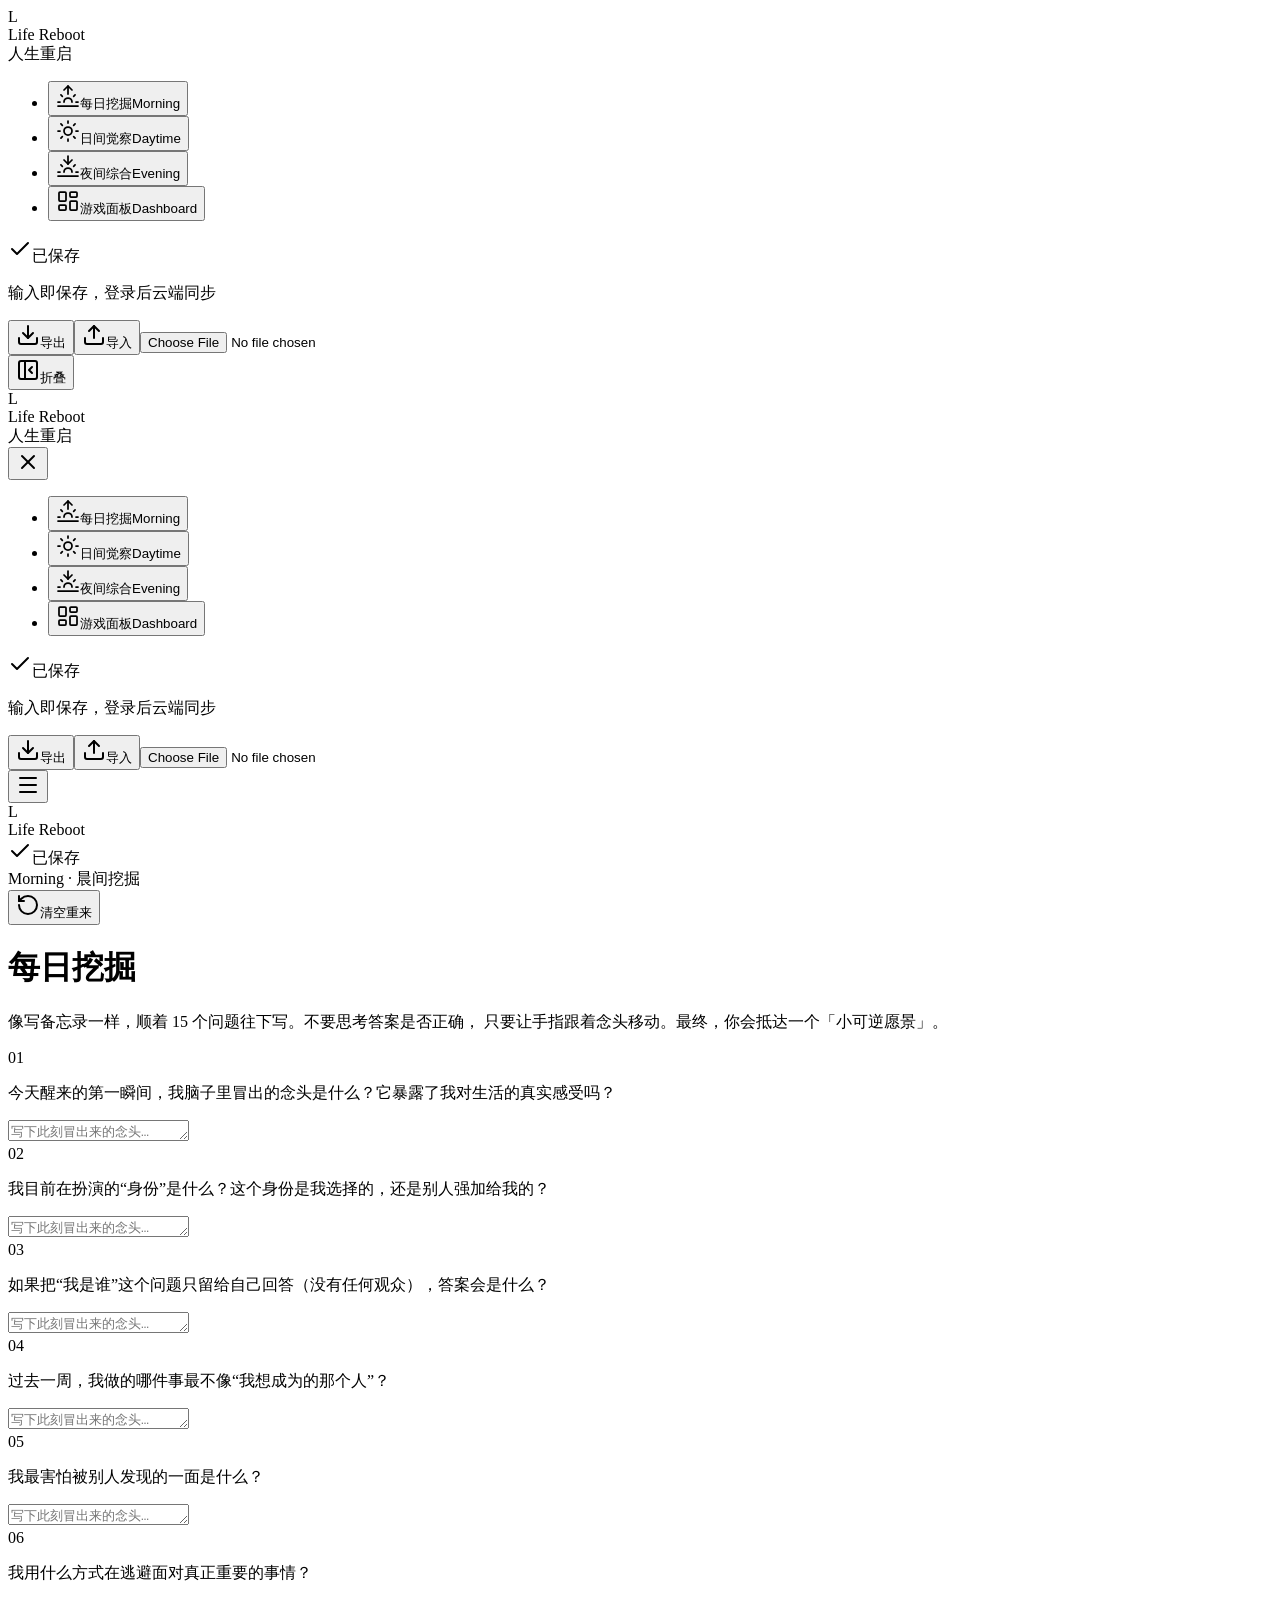
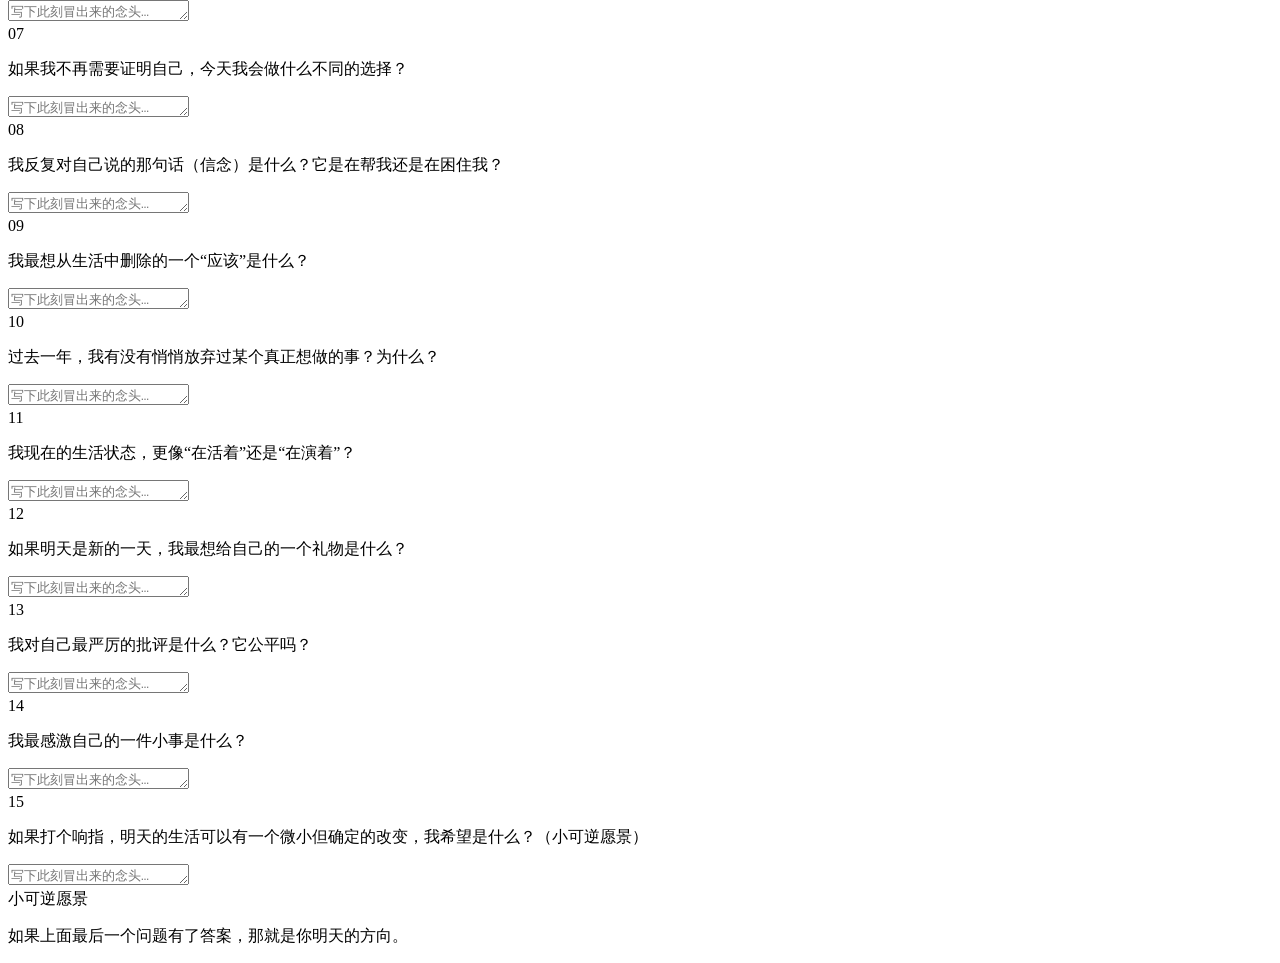
==== index.html @ dc5f0777 "feat: 晨间/日间支持一键清空重来" ====
<!DOCTYPE html><html lang="zh-CN" class="T19VSG_variable _8Li5zG_variable h-full antialiased"><head><meta charSet="utf-8"/><meta name="viewport" content="width=device-width, initial-scale=1"/><link rel="preload" href="/life-reboot/_next/static/media/07a39a8a4660cc7c-s.p.0r6juujl39pe6.woff2" as="font" crossorigin="" type="font/woff2"/><link rel="preload" href="/life-reboot/_next/static/media/605ce01b664af129-s.p.0wgildi0cnwt9.woff2" as="font" crossorigin="" type="font/woff2"/><link rel="stylesheet" href="/life-reboot/_next/static/chunks/3khy6-h-ak152.css" data-precedence="next"/><link rel="preload" as="script" fetchPriority="low" href="/life-reboot/_next/static/chunks/3cfn99dbrcvvp.js"/><script src="/life-reboot/_next/static/chunks/1us_d_gt6jqj8.js" async=""></script><script src="/life-reboot/_next/static/chunks/3wbm-994r45kr.js" async=""></script><script src="/life-reboot/_next/static/chunks/turbopack-1m42l-vvdkj89.js" async=""></script><script src="/life-reboot/_next/static/chunks/0umf92h1sb77c.js" async=""></script><script src="/life-reboot/_next/static/chunks/3kiy-mp0r8o0p.js" async=""></script><title>Life Reboot · 人生重启</title><meta name="description" content="备忘录风格的极简自我重塑工具"/><link rel="icon" href="/life-reboot/favicon.ico?favicon.117ezoe8m31dk.ico" sizes="48x48" type="image/x-icon"/><meta name="next-size-adjust" content=""/><script src="/life-reboot/_next/static/chunks/0cz1d0mv5g_q7.js" noModule=""></script></head><body class="h-full bg-background text-foreground"><div hidden=""><!--$--><!--/$--></div><div class="flex h-screen w-full overflow-hidden bg-background"><div class="hidden md:block"><aside class="flex h-full shrink-0 flex-col border-r border-border bg-background transition-[width] duration-200 w-[240px]"><div class="flex h-16 items-center gap-2.5 px-6"><div class="flex h-8 w-8 shrink-0 items-center justify-center rounded-lg bg-gradient-to-br from-brand to-amber-700 text-white shadow-sm"><span class="text-sm font-bold">L</span></div><div class="leading-tight"><div class="text-[15px] font-semibold tracking-tight">Life Reboot</div><div class="text-[11px] text-muted-foreground">人生重启</div></div></div><nav class="flex-1 overflow-y-auto px-3 py-2"><ul class="space-y-0.5"><li><button type="button" class="group relative flex w-full items-center gap-3 rounded-lg py-2 text-left text-sm transition-all duration-150 px-3 bg-brand-soft/60 text-foreground shadow-sm"><span class="absolute left-0 top-1/2 h-5 w-[3px] -translate-y-1/2 rounded-r-full bg-brand"></span><svg xmlns="http://www.w3.org/2000/svg" width="24" height="24" viewBox="0 0 24 24" fill="none" stroke="currentColor" stroke-width="1.75" stroke-linecap="round" stroke-linejoin="round" class="lucide lucide-sunrise h-[18px] w-[18px] shrink-0 transition-colors text-brand" aria-hidden="true"><path d="M12 2v8"></path><path d="m4.93 10.93 1.41 1.41"></path><path d="M2 18h2"></path><path d="M20 18h2"></path><path d="m19.07 10.93-1.41 1.41"></path><path d="M22 22H2"></path><path d="m8 6 4-4 4 4"></path><path d="M16 18a4 4 0 0 0-8 0"></path></svg><span class="flex flex-col"><span class="leading-none">每日挖掘</span><span class="mt-0.5 text-[10px] uppercase tracking-wider text-muted-foreground/70">Morning</span></span></button></li><li><button type="button" class="group relative flex w-full items-center gap-3 rounded-lg py-2 text-left text-sm transition-all duration-150 px-3 text-muted-foreground hover:bg-muted hover:text-foreground"><svg xmlns="http://www.w3.org/2000/svg" width="24" height="24" viewBox="0 0 24 24" fill="none" stroke="currentColor" stroke-width="1.75" stroke-linecap="round" stroke-linejoin="round" class="lucide lucide-sun h-[18px] w-[18px] shrink-0 transition-colors text-muted-foreground group-hover:text-foreground" aria-hidden="true"><circle cx="12" cy="12" r="4"></circle><path d="M12 2v2"></path><path d="M12 20v2"></path><path d="m4.93 4.93 1.41 1.41"></path><path d="m17.66 17.66 1.41 1.41"></path><path d="M2 12h2"></path><path d="M20 12h2"></path><path d="m6.34 17.66-1.41 1.41"></path><path d="m19.07 4.93-1.41 1.41"></path></svg><span class="flex flex-col"><span class="leading-none">日间觉察</span><span class="mt-0.5 text-[10px] uppercase tracking-wider text-muted-foreground/70">Daytime</span></span></button></li><li><button type="button" class="group relative flex w-full items-center gap-3 rounded-lg py-2 text-left text-sm transition-all duration-150 px-3 text-muted-foreground hover:bg-muted hover:text-foreground"><svg xmlns="http://www.w3.org/2000/svg" width="24" height="24" viewBox="0 0 24 24" fill="none" stroke="currentColor" stroke-width="1.75" stroke-linecap="round" stroke-linejoin="round" class="lucide lucide-sunset h-[18px] w-[18px] shrink-0 transition-colors text-muted-foreground group-hover:text-foreground" aria-hidden="true"><path d="M12 10V2"></path><path d="m4.93 10.93 1.41 1.41"></path><path d="M2 18h2"></path><path d="M20 18h2"></path><path d="m19.07 10.93-1.41 1.41"></path><path d="M22 22H2"></path><path d="m16 6-4 4-4-4"></path><path d="M16 18a4 4 0 0 0-8 0"></path></svg><span class="flex flex-col"><span class="leading-none">夜间综合</span><span class="mt-0.5 text-[10px] uppercase tracking-wider text-muted-foreground/70">Evening</span></span></button></li><li><button type="button" class="group relative flex w-full items-center gap-3 rounded-lg py-2 text-left text-sm transition-all duration-150 px-3 text-muted-foreground hover:bg-muted hover:text-foreground"><svg xmlns="http://www.w3.org/2000/svg" width="24" height="24" viewBox="0 0 24 24" fill="none" stroke="currentColor" stroke-width="1.75" stroke-linecap="round" stroke-linejoin="round" class="lucide lucide-layout-dashboard h-[18px] w-[18px] shrink-0 transition-colors text-muted-foreground group-hover:text-foreground" aria-hidden="true"><rect width="7" height="9" x="3" y="3" rx="1"></rect><rect width="7" height="5" x="14" y="3" rx="1"></rect><rect width="7" height="9" x="14" y="12" rx="1"></rect><rect width="7" height="5" x="3" y="16" rx="1"></rect></svg><span class="flex flex-col"><span class="leading-none">游戏面板</span><span class="mt-0.5 text-[10px] uppercase tracking-wider text-muted-foreground/70">Dashboard</span></span></button></li></ul></nav><div class="px-3 py-4"><div class="mb-3 px-3"><div class="mt-2"></div><span class="inline-flex items-center gap-1 text-[11px] text-muted-foreground transition-opacity duration-300 opacity-0"><svg xmlns="http://www.w3.org/2000/svg" width="24" height="24" viewBox="0 0 24 24" fill="none" stroke="currentColor" stroke-width="2" stroke-linecap="round" stroke-linejoin="round" class="lucide lucide-check h-3 w-3" aria-hidden="true"><path d="M20 6 9 17l-5-5"></path></svg>已保存</span><p class="mt-1 text-[11px] leading-relaxed text-muted-foreground">输入即保存，登录后云端同步</p><div class="mt-2 border-t border-border-soft pt-2"><div><div class="flex items-center gap-1"><button type="button" class="inline-flex items-center gap-1.5 rounded-md px-2 py-1 text-[11px] text-muted-foreground transition-colors hover:bg-muted hover:text-foreground"><svg xmlns="http://www.w3.org/2000/svg" width="24" height="24" viewBox="0 0 24 24" fill="none" stroke="currentColor" stroke-width="2" stroke-linecap="round" stroke-linejoin="round" class="lucide lucide-download h-3 w-3" aria-hidden="true"><path d="M12 15V3"></path><path d="M21 15v4a2 2 0 0 1-2 2H5a2 2 0 0 1-2-2v-4"></path><path d="m7 10 5 5 5-5"></path></svg>导出</button><button type="button" class="inline-flex items-center gap-1.5 rounded-md px-2 py-1 text-[11px] text-muted-foreground transition-colors hover:bg-muted hover:text-foreground"><svg xmlns="http://www.w3.org/2000/svg" width="24" height="24" viewBox="0 0 24 24" fill="none" stroke="currentColor" stroke-width="2" stroke-linecap="round" stroke-linejoin="round" class="lucide lucide-upload h-3 w-3" aria-hidden="true"><path d="M12 3v12"></path><path d="m17 8-5-5-5 5"></path><path d="M21 15v4a2 2 0 0 1-2 2H5a2 2 0 0 1-2-2v-4"></path></svg>导入</button><input type="file" accept="application/json,.json" class="hidden"/></div></div></div></div><button type="button" aria-label="折叠导航" class="flex w-full items-center gap-2 rounded-md px-3 py-2 text-xs text-muted-foreground transition-colors hover:bg-muted hover:text-foreground"><svg xmlns="http://www.w3.org/2000/svg" width="24" height="24" viewBox="0 0 24 24" fill="none" stroke="currentColor" stroke-width="2" stroke-linecap="round" stroke-linejoin="round" class="lucide lucide-panel-left-close lucide-sidebar-close h-4 w-4" aria-hidden="true"><rect width="18" height="18" x="3" y="3" rx="2"></rect><path d="M9 3v18"></path><path d="m16 15-3-3 3-3"></path></svg><span>折叠</span></button></div></aside></div><div class="fixed inset-0 z-50 md:hidden transition-opacity duration-200 opacity-0 pointer-events-none"><div class="absolute inset-0 bg-black/40"></div><div class="absolute left-0 top-0 h-full transition-transform duration-200 translate-x-[-100%]"><aside class="flex h-full shrink-0 flex-col border-r border-border bg-background transition-[width] duration-200 w-[240px]"><div class="flex h-16 items-center gap-2.5 px-6"><div class="flex h-8 w-8 shrink-0 items-center justify-center rounded-lg bg-gradient-to-br from-brand to-amber-700 text-white shadow-sm"><span class="text-sm font-bold">L</span></div><div class="leading-tight"><div class="text-[15px] font-semibold tracking-tight">Life Reboot</div><div class="text-[11px] text-muted-foreground">人生重启</div></div><button type="button" aria-label="关闭导航" class="ml-auto rounded p-1 text-muted-foreground hover:bg-muted hover:text-foreground"><svg xmlns="http://www.w3.org/2000/svg" width="24" height="24" viewBox="0 0 24 24" fill="none" stroke="currentColor" stroke-width="2" stroke-linecap="round" stroke-linejoin="round" class="lucide lucide-x h-4 w-4" aria-hidden="true"><path d="M18 6 6 18"></path><path d="m6 6 12 12"></path></svg></button></div><nav class="flex-1 overflow-y-auto px-3 py-2"><ul class="space-y-0.5"><li><button type="button" class="group relative flex w-full items-center gap-3 rounded-lg py-2 text-left text-sm transition-all duration-150 px-3 bg-brand-soft/60 text-foreground shadow-sm"><span class="absolute left-0 top-1/2 h-5 w-[3px] -translate-y-1/2 rounded-r-full bg-brand"></span><svg xmlns="http://www.w3.org/2000/svg" width="24" height="24" viewBox="0 0 24 24" fill="none" stroke="currentColor" stroke-width="1.75" stroke-linecap="round" stroke-linejoin="round" class="lucide lucide-sunrise h-[18px] w-[18px] shrink-0 transition-colors text-brand" aria-hidden="true"><path d="M12 2v8"></path><path d="m4.93 10.93 1.41 1.41"></path><path d="M2 18h2"></path><path d="M20 18h2"></path><path d="m19.07 10.93-1.41 1.41"></path><path d="M22 22H2"></path><path d="m8 6 4-4 4 4"></path><path d="M16 18a4 4 0 0 0-8 0"></path></svg><span class="flex flex-col"><span class="leading-none">每日挖掘</span><span class="mt-0.5 text-[10px] uppercase tracking-wider text-muted-foreground/70">Morning</span></span></button></li><li><button type="button" class="group relative flex w-full items-center gap-3 rounded-lg py-2 text-left text-sm transition-all duration-150 px-3 text-muted-foreground hover:bg-muted hover:text-foreground"><svg xmlns="http://www.w3.org/2000/svg" width="24" height="24" viewBox="0 0 24 24" fill="none" stroke="currentColor" stroke-width="1.75" stroke-linecap="round" stroke-linejoin="round" class="lucide lucide-sun h-[18px] w-[18px] shrink-0 transition-colors text-muted-foreground group-hover:text-foreground" aria-hidden="true"><circle cx="12" cy="12" r="4"></circle><path d="M12 2v2"></path><path d="M12 20v2"></path><path d="m4.93 4.93 1.41 1.41"></path><path d="m17.66 17.66 1.41 1.41"></path><path d="M2 12h2"></path><path d="M20 12h2"></path><path d="m6.34 17.66-1.41 1.41"></path><path d="m19.07 4.93-1.41 1.41"></path></svg><span class="flex flex-col"><span class="leading-none">日间觉察</span><span class="mt-0.5 text-[10px] uppercase tracking-wider text-muted-foreground/70">Daytime</span></span></button></li><li><button type="button" class="group relative flex w-full items-center gap-3 rounded-lg py-2 text-left text-sm transition-all duration-150 px-3 text-muted-foreground hover:bg-muted hover:text-foreground"><svg xmlns="http://www.w3.org/2000/svg" width="24" height="24" viewBox="0 0 24 24" fill="none" stroke="currentColor" stroke-width="1.75" stroke-linecap="round" stroke-linejoin="round" class="lucide lucide-sunset h-[18px] w-[18px] shrink-0 transition-colors text-muted-foreground group-hover:text-foreground" aria-hidden="true"><path d="M12 10V2"></path><path d="m4.93 10.93 1.41 1.41"></path><path d="M2 18h2"></path><path d="M20 18h2"></path><path d="m19.07 10.93-1.41 1.41"></path><path d="M22 22H2"></path><path d="m16 6-4 4-4-4"></path><path d="M16 18a4 4 0 0 0-8 0"></path></svg><span class="flex flex-col"><span class="leading-none">夜间综合</span><span class="mt-0.5 text-[10px] uppercase tracking-wider text-muted-foreground/70">Evening</span></span></button></li><li><button type="button" class="group relative flex w-full items-center gap-3 rounded-lg py-2 text-left text-sm transition-all duration-150 px-3 text-muted-foreground hover:bg-muted hover:text-foreground"><svg xmlns="http://www.w3.org/2000/svg" width="24" height="24" viewBox="0 0 24 24" fill="none" stroke="currentColor" stroke-width="1.75" stroke-linecap="round" stroke-linejoin="round" class="lucide lucide-layout-dashboard h-[18px] w-[18px] shrink-0 transition-colors text-muted-foreground group-hover:text-foreground" aria-hidden="true"><rect width="7" height="9" x="3" y="3" rx="1"></rect><rect width="7" height="5" x="14" y="3" rx="1"></rect><rect width="7" height="9" x="14" y="12" rx="1"></rect><rect width="7" height="5" x="3" y="16" rx="1"></rect></svg><span class="flex flex-col"><span class="leading-none">游戏面板</span><span class="mt-0.5 text-[10px] uppercase tracking-wider text-muted-foreground/70">Dashboard</span></span></button></li></ul></nav><div class="px-3 py-4"><div class="mb-3 px-3"><div class="mt-2"></div><span class="inline-flex items-center gap-1 text-[11px] text-muted-foreground transition-opacity duration-300 opacity-0"><svg xmlns="http://www.w3.org/2000/svg" width="24" height="24" viewBox="0 0 24 24" fill="none" stroke="currentColor" stroke-width="2" stroke-linecap="round" stroke-linejoin="round" class="lucide lucide-check h-3 w-3" aria-hidden="true"><path d="M20 6 9 17l-5-5"></path></svg>已保存</span><p class="mt-1 text-[11px] leading-relaxed text-muted-foreground">输入即保存，登录后云端同步</p><div class="mt-2 border-t border-border-soft pt-2"><div><div class="flex items-center gap-1"><button type="button" class="inline-flex items-center gap-1.5 rounded-md px-2 py-1 text-[11px] text-muted-foreground transition-colors hover:bg-muted hover:text-foreground"><svg xmlns="http://www.w3.org/2000/svg" width="24" height="24" viewBox="0 0 24 24" fill="none" stroke="currentColor" stroke-width="2" stroke-linecap="round" stroke-linejoin="round" class="lucide lucide-download h-3 w-3" aria-hidden="true"><path d="M12 15V3"></path><path d="M21 15v4a2 2 0 0 1-2 2H5a2 2 0 0 1-2-2v-4"></path><path d="m7 10 5 5 5-5"></path></svg>导出</button><button type="button" class="inline-flex items-center gap-1.5 rounded-md px-2 py-1 text-[11px] text-muted-foreground transition-colors hover:bg-muted hover:text-foreground"><svg xmlns="http://www.w3.org/2000/svg" width="24" height="24" viewBox="0 0 24 24" fill="none" stroke="currentColor" stroke-width="2" stroke-linecap="round" stroke-linejoin="round" class="lucide lucide-upload h-3 w-3" aria-hidden="true"><path d="M12 3v12"></path><path d="m17 8-5-5-5 5"></path><path d="M21 15v4a2 2 0 0 1-2 2H5a2 2 0 0 1-2-2v-4"></path></svg>导入</button><input type="file" accept="application/json,.json" class="hidden"/></div></div></div></div></div></aside></div></div><div class="flex flex-1 flex-col overflow-hidden"><header class="flex h-14 shrink-0 items-center gap-3 border-b border-border px-4 md:hidden"><button type="button" aria-label="打开导航" class="-ml-1 rounded p-1.5 text-foreground hover:bg-muted"><svg xmlns="http://www.w3.org/2000/svg" width="24" height="24" viewBox="0 0 24 24" fill="none" stroke="currentColor" stroke-width="2" stroke-linecap="round" stroke-linejoin="round" class="lucide lucide-menu h-5 w-5" aria-hidden="true"><path d="M4 5h16"></path><path d="M4 12h16"></path><path d="M4 19h16"></path></svg></button><div class="flex h-7 w-7 items-center justify-center rounded-lg bg-gradient-to-br from-brand to-amber-700 text-white shadow-sm"><span class="text-xs font-bold">L</span></div><span class="text-[15px] font-semibold tracking-tight">Life Reboot</span><div class="ml-auto"><span class="inline-flex items-center gap-1 text-[11px] text-muted-foreground transition-opacity duration-300 opacity-0"><svg xmlns="http://www.w3.org/2000/svg" width="24" height="24" viewBox="0 0 24 24" fill="none" stroke="currentColor" stroke-width="2" stroke-linecap="round" stroke-linejoin="round" class="lucide lucide-check h-3 w-3" aria-hidden="true"><path d="M20 6 9 17l-5-5"></path></svg>已保存</span></div></header><main class="flex-1 overflow-y-auto"><div class="mx-auto max-w-2xl px-4 py-8 md:px-6 md:py-12"><header class="mb-12"><div class="flex items-start justify-between gap-4"><div class="flex items-center gap-2 text-[11px] uppercase tracking-[0.2em] text-muted-foreground"><span class="h-1.5 w-1.5 rounded-full bg-brand"></span>Morning · 晨间挖掘</div><button type="button" class="flex items-center gap-1.5 rounded-md px-2.5 py-1.5 text-[11px] text-muted-foreground transition-colors hover:bg-muted hover:text-foreground"><svg xmlns="http://www.w3.org/2000/svg" width="24" height="24" viewBox="0 0 24 24" fill="none" stroke="currentColor" stroke-width="2" stroke-linecap="round" stroke-linejoin="round" class="lucide lucide-rotate-ccw h-3 w-3" aria-hidden="true"><path d="M3 12a9 9 0 1 0 9-9 9.75 9.75 0 0 0-6.74 2.74L3 8"></path><path d="M3 3v5h5"></path></svg>清空重来</button></div><h1 class="mt-3 text-3xl font-semibold tracking-tight">每日挖掘</h1><p class="mt-3 max-w-xl text-sm leading-relaxed text-muted-foreground">像写备忘录一样，顺着 15 个问题往下写。不要思考答案是否正确， 只要让手指跟着念头移动。最终，你会抵达一个「小可逆愿景」。</p></header><div class="divide-y divide-border-soft"><div class="py-6 transition-colors hover:bg-muted/40"><div class="flex items-start gap-3"><span class="mt-0.5 select-none font-mono text-xs font-medium text-brand/70">01</span><div class="flex-1"><p class="text-[15px] font-medium leading-relaxed text-foreground">今天醒来的第一瞬间，我脑子里冒出的念头是什么？它暴露了我对生活的真实感受吗？</p><div class="mt-3"><textarea rows="1" class="w-full bg-transparent text-[15px] leading-relaxed text-foreground placeholder:text-muted-foreground/50 outline-none" placeholder="写下此刻冒出来的念头…"></textarea></div></div></div></div><div class="py-6 transition-colors hover:bg-muted/40"><div class="flex items-start gap-3"><span class="mt-0.5 select-none font-mono text-xs font-medium text-brand/70">02</span><div class="flex-1"><p class="text-[15px] font-medium leading-relaxed text-foreground">我目前在扮演的“身份”是什么？这个身份是我选择的，还是别人强加给我的？</p><div class="mt-3"><textarea rows="1" class="w-full bg-transparent text-[15px] leading-relaxed text-foreground placeholder:text-muted-foreground/50 outline-none" placeholder="写下此刻冒出来的念头…"></textarea></div></div></div></div><div class="py-6 transition-colors hover:bg-muted/40"><div class="flex items-start gap-3"><span class="mt-0.5 select-none font-mono text-xs font-medium text-brand/70">03</span><div class="flex-1"><p class="text-[15px] font-medium leading-relaxed text-foreground">如果把“我是谁”这个问题只留给自己回答（没有任何观众），答案会是什么？</p><div class="mt-3"><textarea rows="1" class="w-full bg-transparent text-[15px] leading-relaxed text-foreground placeholder:text-muted-foreground/50 outline-none" placeholder="写下此刻冒出来的念头…"></textarea></div></div></div></div><div class="py-6 transition-colors hover:bg-muted/40"><div class="flex items-start gap-3"><span class="mt-0.5 select-none font-mono text-xs font-medium text-brand/70">04</span><div class="flex-1"><p class="text-[15px] font-medium leading-relaxed text-foreground">过去一周，我做的哪件事最不像“我想成为的那个人”？</p><div class="mt-3"><textarea rows="1" class="w-full bg-transparent text-[15px] leading-relaxed text-foreground placeholder:text-muted-foreground/50 outline-none" placeholder="写下此刻冒出来的念头…"></textarea></div></div></div></div><div class="py-6 transition-colors hover:bg-muted/40"><div class="flex items-start gap-3"><span class="mt-0.5 select-none font-mono text-xs font-medium text-brand/70">05</span><div class="flex-1"><p class="text-[15px] font-medium leading-relaxed text-foreground">我最害怕被别人发现的一面是什么？</p><div class="mt-3"><textarea rows="1" class="w-full bg-transparent text-[15px] leading-relaxed text-foreground placeholder:text-muted-foreground/50 outline-none" placeholder="写下此刻冒出来的念头…"></textarea></div></div></div></div><div class="py-6 transition-colors hover:bg-muted/40"><div class="flex items-start gap-3"><span class="mt-0.5 select-none font-mono text-xs font-medium text-brand/70">06</span><div class="flex-1"><p class="text-[15px] font-medium leading-relaxed text-foreground">我用什么方式在逃避面对真正重要的事情？</p><div class="mt-3"><textarea rows="1" class="w-full bg-transparent text-[15px] leading-relaxed text-foreground placeholder:text-muted-foreground/50 outline-none" placeholder="写下此刻冒出来的念头…"></textarea></div></div></div></div><div class="py-6 transition-colors hover:bg-muted/40"><div class="flex items-start gap-3"><span class="mt-0.5 select-none font-mono text-xs font-medium text-brand/70">07</span><div class="flex-1"><p class="text-[15px] font-medium leading-relaxed text-foreground">如果我不再需要证明自己，今天我会做什么不同的选择？</p><div class="mt-3"><textarea rows="1" class="w-full bg-transparent text-[15px] leading-relaxed text-foreground placeholder:text-muted-foreground/50 outline-none" placeholder="写下此刻冒出来的念头…"></textarea></div></div></div></div><div class="py-6 transition-colors hover:bg-muted/40"><div class="flex items-start gap-3"><span class="mt-0.5 select-none font-mono text-xs font-medium text-brand/70">08</span><div class="flex-1"><p class="text-[15px] font-medium leading-relaxed text-foreground">我反复对自己说的那句话（信念）是什么？它是在帮我还是在困住我？</p><div class="mt-3"><textarea rows="1" class="w-full bg-transparent text-[15px] leading-relaxed text-foreground placeholder:text-muted-foreground/50 outline-none" placeholder="写下此刻冒出来的念头…"></textarea></div></div></div></div><div class="py-6 transition-colors hover:bg-muted/40"><div class="flex items-start gap-3"><span class="mt-0.5 select-none font-mono text-xs font-medium text-brand/70">09</span><div class="flex-1"><p class="text-[15px] font-medium leading-relaxed text-foreground">我最想从生活中删除的一个“应该”是什么？</p><div class="mt-3"><textarea rows="1" class="w-full bg-transparent text-[15px] leading-relaxed text-foreground placeholder:text-muted-foreground/50 outline-none" placeholder="写下此刻冒出来的念头…"></textarea></div></div></div></div><div class="py-6 transition-colors hover:bg-muted/40"><div class="flex items-start gap-3"><span class="mt-0.5 select-none font-mono text-xs font-medium text-brand/70">10</span><div class="flex-1"><p class="text-[15px] font-medium leading-relaxed text-foreground">过去一年，我有没有悄悄放弃过某个真正想做的事？为什么？</p><div class="mt-3"><textarea rows="1" class="w-full bg-transparent text-[15px] leading-relaxed text-foreground placeholder:text-muted-foreground/50 outline-none" placeholder="写下此刻冒出来的念头…"></textarea></div></div></div></div><div class="py-6 transition-colors hover:bg-muted/40"><div class="flex items-start gap-3"><span class="mt-0.5 select-none font-mono text-xs font-medium text-brand/70">11</span><div class="flex-1"><p class="text-[15px] font-medium leading-relaxed text-foreground">我现在的生活状态，更像“在活着”还是“在演着”？</p><div class="mt-3"><textarea rows="1" class="w-full bg-transparent text-[15px] leading-relaxed text-foreground placeholder:text-muted-foreground/50 outline-none" placeholder="写下此刻冒出来的念头…"></textarea></div></div></div></div><div class="py-6 transition-colors hover:bg-muted/40"><div class="flex items-start gap-3"><span class="mt-0.5 select-none font-mono text-xs font-medium text-brand/70">12</span><div class="flex-1"><p class="text-[15px] font-medium leading-relaxed text-foreground">如果明天是新的一天，我最想给自己的一个礼物是什么？</p><div class="mt-3"><textarea rows="1" class="w-full bg-transparent text-[15px] leading-relaxed text-foreground placeholder:text-muted-foreground/50 outline-none" placeholder="写下此刻冒出来的念头…"></textarea></div></div></div></div><div class="py-6 transition-colors hover:bg-muted/40"><div class="flex items-start gap-3"><span class="mt-0.5 select-none font-mono text-xs font-medium text-brand/70">13</span><div class="flex-1"><p class="text-[15px] font-medium leading-relaxed text-foreground">我对自己最严厉的批评是什么？它公平吗？</p><div class="mt-3"><textarea rows="1" class="w-full bg-transparent text-[15px] leading-relaxed text-foreground placeholder:text-muted-foreground/50 outline-none" placeholder="写下此刻冒出来的念头…"></textarea></div></div></div></div><div class="py-6 transition-colors hover:bg-muted/40"><div class="flex items-start gap-3"><span class="mt-0.5 select-none font-mono text-xs font-medium text-brand/70">14</span><div class="flex-1"><p class="text-[15px] font-medium leading-relaxed text-foreground">我最感激自己的一件小事是什么？</p><div class="mt-3"><textarea rows="1" class="w-full bg-transparent text-[15px] leading-relaxed text-foreground placeholder:text-muted-foreground/50 outline-none" placeholder="写下此刻冒出来的念头…"></textarea></div></div></div></div><div class="py-6 transition-colors hover:bg-muted/40"><div class="flex items-start gap-3"><span class="mt-0.5 select-none font-mono text-xs font-medium text-brand/70">15</span><div class="flex-1"><p class="text-[15px] font-medium leading-relaxed text-foreground">如果打个响指，明天的生活可以有一个微小但确定的改变，我希望是什么？（小可逆愿景）</p><div class="mt-3"><textarea rows="1" class="w-full bg-transparent text-[15px] leading-relaxed text-foreground placeholder:text-muted-foreground/50 outline-none" placeholder="写下此刻冒出来的念头…"></textarea></div></div></div></div></div><div class="mt-10 border-t border-border pt-8"><div class="text-[11px] uppercase tracking-[0.2em] text-muted-foreground">小可逆愿景</div><p class="mt-2 text-sm leading-relaxed text-muted-foreground">如果上面最后一个问题有了答案，那就是你明天的方向。</p></div></div></main></div></div><!--$--><!--/$--><script id="_R_">(globalThis["TURBOPACK"] || (globalThis["TURBOPACK"] = [])).push({"otherChunks":["static/chunks/3cfn99dbrcvvp.js","static/chunks/1us_d_gt6jqj8.js","static/chunks/3wbm-994r45kr.js"],"runtimeModuleIds":[94553]});</script><script src="/life-reboot/_next/static/chunks/3cfn99dbrcvvp.js" async=""></script><script>(self.__next_f=self.__next_f||[]).push([0])</script><script>self.__next_f.push([1,"1:\"$Sreact.fragment\"\n2:\"/life-reboot/_next/static/chunks/0umf92h1sb77c.js\"\n3:I[39756,[\"$2\"],\"default\"]\n4:I[37457,[\"$2\"],\"default\"]\n6:I[47257,[\"$2\"],\"ClientPageRoot\"]\n7:\"/life-reboot/_next/static/chunks/3kiy-mp0r8o0p.js\"\n8:I[52683,[\"$2\",\"$7\"],\"default\"]\nb:I[97367,[\"$2\"],\"OutletBoundary\"]\nc:\"$Sreact.suspense\"\ne:\"ViewportBoundary\"\nf:I[97367,[\"$2\"],\"$e\"]\n11:\"MetadataBoundary\"\n12:I[97367,[\"$2\"],\"$11\"]\n14:I[68027,[\"$2\"],\"default\",1]\n:HL[\"/life-reboot/_next/static/chunks/3khy6-h-ak152.css\",\"style\"]\n:HL[\"/life-reboot/_next/static/media/07a39a8a4660cc7c-s.p.0r6juujl39pe6.woff2\",\"font\",{\"crossOrigin\":\"\",\"type\":\"font/woff2\"}]\n:HL[\"/life-reboot/_next/static/media/605ce01b664af129-s.p.0wgildi0cnwt9.woff2\",\"font\",{\"crossOrigin\":\"\",\"type\":\"font/woff2\"}]\n5:[[\"children\",{\"s\":\"__PAGE__\",\"h\":512,\"d\":{\"r\":[\"$\",\"$1\",\"c\",{\"children\":[[\"$\",\"$L6\",null,{\"Component\":\"$8\",\"serverProvidedParams\":{\"searchParams\":{},\"params\":{},\"promises\":[\"$@9\",\"$@a\"]}}],[[\"$\",\"script\",\"script-0\",{\"src\":\"/life-reboot/_next/static/chunks/3kiy-mp0r8o0p.js\",\"async\":true,\"nonce\":\"$undefined\"}]],[\"$\",\"$Lb\",null,{\"children\":[\"$\",\"$c\",null,{\"name\":\"Next.MetadataOutlet\",\"children\":\"$@d\"}]}]]}],\"p\":false,\"v\":null}}]]\n0:{\"P\":null,\"c\":[\"\",\"\"],\"q\":\"\",\"i\":false,\"t\":{\"t\":{\"s\":\"\",\"h\":528,\"d\":{\"r\":[\"$\",\"$1\",\"c\",{\"children\":[[[\"$\",\"link\",\"0\",{\"rel\":\"stylesheet\",\"href\":\"/life-reboot/_next/static/chunks/3khy6-h-ak152.css\",\"precedence\":\"next\",\"crossOrigin\":\"$undefined\",\"nonce\":\"$undefined\"}],[\"$\",\"script\",\"script-0\",{\"src\":\"/life-reboot/_next/static/chunks/0umf92h1sb77c.js\",\"async\":true,\"nonce\":\"$undefined\"}]],[\"$\",\"html\",null,{\"lang\":\"zh-CN\",\"className\":\"T19VSG_variable _8Li5zG_variable h-full antialiased\",\"children\":[\"$\",\"body\",null,{\"className\":\"h-full bg-background text-foreground\",\"children\":[\"$\",\"$L3\",null,{\"parallelRouterKey\":\"children\",\"error\":\"$undefined\",\"errorStyles\":\"$undefined\",\"errorScripts\":\"$undefined\",\"template\":[\"$\",\"$L4\",null,{}],\"templateStyles\":\"$undefined\",\"templateScripts\":\"$undefined\",\"notFound\":[[[\"$\",\"title\",null,{\"children\":\"404: This page could not be found.\"}],[\"$\",\"div\",null,{\"style\":{\"fontFamily\":\"system-ui,\\\"Segoe UI\\\",Roboto,Helvetica,Arial,sans-serif,\\\"Apple Color Emoji\\\",\\\"Segoe UI Emoji\\\"\",\"height\":\"100vh\",\"textAlign\":\"center\",\"display\":\"flex\",\"flexDirection\":\"column\",\"alignItems\":\"center\",\"justifyContent\":\"center\"},\"children\":[\"$\",\"div\",null,{\"children\":[[\"$\",\"style\",null,{\"dangerouslySetInnerHTML\":{\"__html\":\"body{color:#000;background:#fff;margin:0}.next-error-h1{border-right:1px solid rgba(0,0,0,.3)}@media (prefers-color-scheme:dark){body{color:#fff;background:#000}.next-error-h1{border-right:1px solid rgba(255,255,255,.3)}}\"}}],[\"$\",\"h1\",null,{\"className\":\"next-error-h1\",\"style\":{\"display\":\"inline-block\",\"margin\":\"0 20px 0 0\",\"padding\":\"0 23px 0 0\",\"fontSize\":24,\"fontWeight\":500,\"verticalAlign\":\"top\",\"lineHeight\":\"49px\"},\"children\":404}],[\"$\",\"div\",null,{\"style\":{\"display\":\"inline-block\"},\"children\":[\"$\",\"h2\",null,{\"style\":{\"fontSize\":14,\"fontWeight\":400,\"lineHeight\":\"49px\",\"margin\":0},\"children\":\"This page could not be found.\"}]}]]}]}]],[]],\"forbidden\":\"$undefined\",\"unauthorized\":\"$undefined\"}]}]}]]}],\"p\":false,\"v\":null},\"c\":\"$Q5\"},\"h\":{\"r\":[\"$\",\"$1\",\"h\",{\"children\":[null,[\"$\",\"$Lf\",null,{\"children\":\"$L10\"}],[\"$\",\"$L12\",null,{\"children\":[[\"$\",\"div\",null,{\"hidden\":true,\"children\":[\"$\",\"$c\",null,{\"name\":\"Next.Metadata\",\"children\":\"$L13\"}]}],null]}],[\"$\",\"meta\",null,{\"name\":\"next-size-adjust\",\"content\":\"\"}]]}],\"p\":false,\"v\":null}},\"m\":\"$undefined\",\"G\":[\"$14\",[[\"$\",\"link\",\"0\",{\"rel\":\"stylesheet\",\"href\":\"/life-reboot/_next/static/chunks/3khy6-h-ak152.css\",\"precedence\":\"next\",\"crossOrigin\":\"$undefined\",\"nonce\":\"$undefined\"}]]],\"S\":true,\"r\":\"$undefined\",\"s\":\"$undefined\",\"a\":\"$undefined\",\"l\":\"$undefined\",\"p\":\"$undefined\",\"d\":\"$undefined\",\"b\":\"188nEkJSJuS5gPBcVaqOV\"}\n9:{}\na:\"$5:0:1:d:r:props:children:0:props:serverProvidedParams:params\"\n10:[[\"$\",\"meta\",\"0\",{\"charSet\":\"utf-8\"}],[\"$\",\"meta\",\"1\",{\"name\":\"viewport\",\"content\":\"width=device-width, initial-scale=1\"}]]\n15:I[27201,[\"$2\"],\"IconMark\"]\nd:null\n13:[[\"$\",\"title\",\"0\",{\"children\":\"Life Reboot · 人生重启\"}],[\"$\",\"meta\",\"1\",{\"name\":\"description\",\"content\":\"备忘录风格的极简自我重塑工具\"}],[\"$\",\"link\",\"2\",{\"rel\":\"icon\",\"href\":\"/life-reboot/favicon.ico?favicon.117ezoe8m31dk.ico\",\"sizes\":\"48x48\",\"type\":\"image/x-icon\"}],[\"$\",\"$L15\",\"3\",{}]]\n"])</script></body></html>
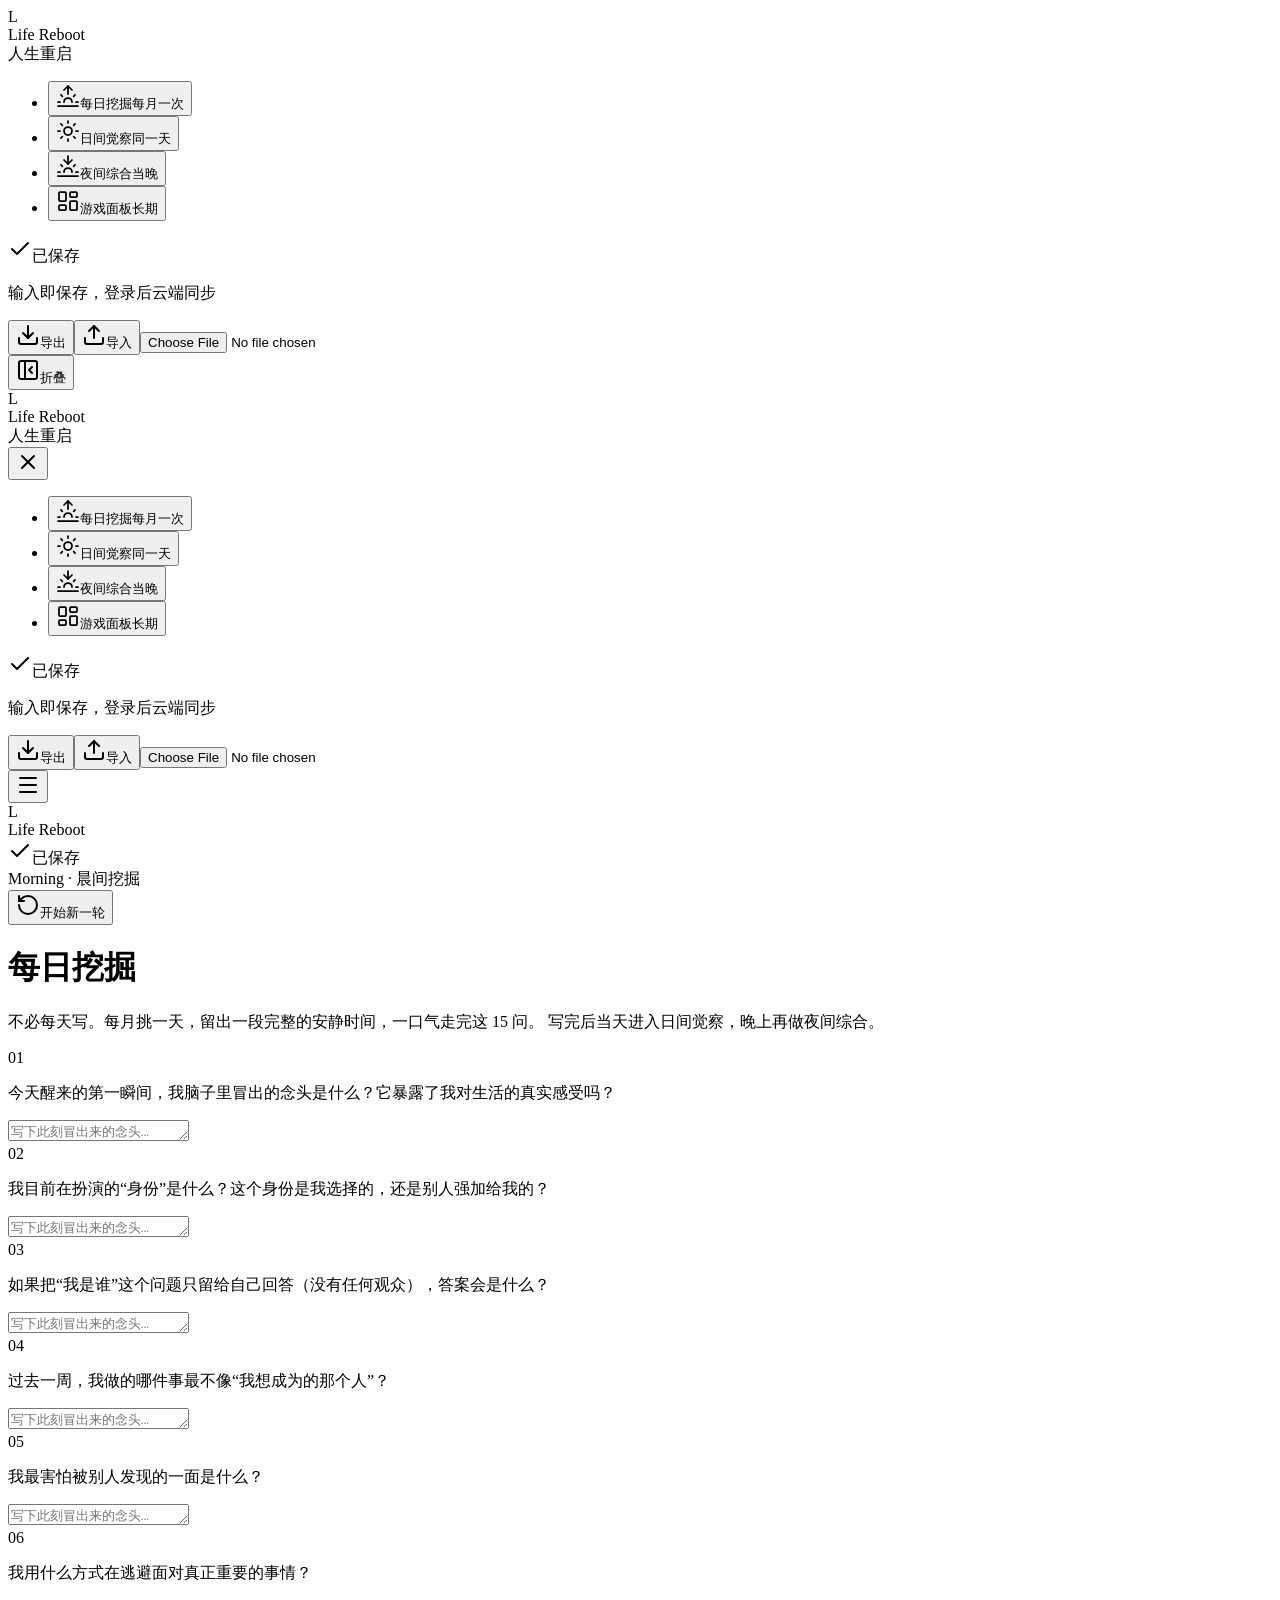
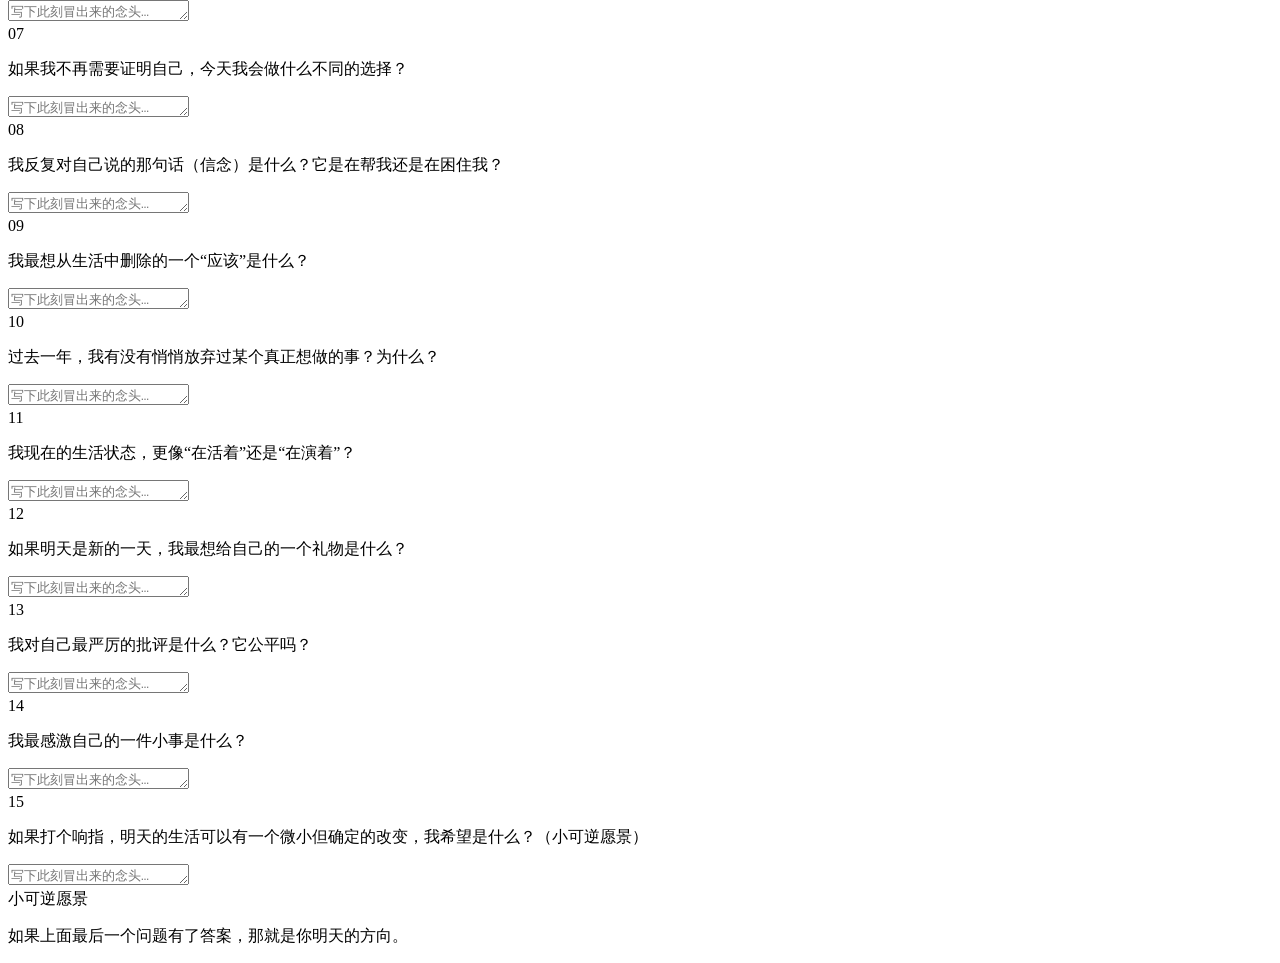
==== commit 1d8ed42e: "feat: 晨间/日间改为每月一輪，加入本轮日期" ====
--- a/index.html
+++ b/index.html
@@ -1 +1 @@
-<!DOCTYPE html><html lang="zh-CN" class="T19VSG_variable _8Li5zG_variable h-full antialiased"><head><meta charSet="utf-8"/><meta name="viewport" content="width=device-width, initial-scale=1"/><link rel="preload" href="/life-reboot/_next/static/media/07a39a8a4660cc7c-s.p.0r6juujl39pe6.woff2" as="font" crossorigin="" type="font/woff2"/><link rel="preload" href="/life-reboot/_next/static/media/605ce01b664af129-s.p.0wgildi0cnwt9.woff2" as="font" crossorigin="" type="font/woff2"/><link rel="stylesheet" href="/life-reboot/_next/static/chunks/3khy6-h-ak152.css" data-precedence="next"/><link rel="preload" as="script" fetchPriority="low" href="/life-reboot/_next/static/chunks/3cfn99dbrcvvp.js"/><script src="/life-reboot/_next/static/chunks/1us_d_gt6jqj8.js" async=""></script><script src="/life-reboot/_next/static/chunks/3wbm-994r45kr.js" async=""></script><script src="/life-reboot/_next/static/chunks/turbopack-1m42l-vvdkj89.js" async=""></script><script src="/life-reboot/_next/static/chunks/0umf92h1sb77c.js" async=""></script><script src="/life-reboot/_next/static/chunks/3kiy-mp0r8o0p.js" async=""></script><title>Life Reboot · 人生重启</title><meta name="description" content="备忘录风格的极简自我重塑工具"/><link rel="icon" href="/life-reboot/favicon.ico?favicon.117ezoe8m31dk.ico" sizes="48x48" type="image/x-icon"/><meta name="next-size-adjust" content=""/><script src="/life-reboot/_next/static/chunks/0cz1d0mv5g_q7.js" noModule=""></script></head><body class="h-full bg-background text-foreground"><div hidden=""><!--$--><!--/$--></div><div class="flex h-screen w-full overflow-hidden bg-background"><div class="hidden md:block"><aside class="flex h-full shrink-0 flex-col border-r border-border bg-background transition-[width] duration-200 w-[240px]"><div class="flex h-16 items-center gap-2.5 px-6"><div class="flex h-8 w-8 shrink-0 items-center justify-center rounded-lg bg-gradient-to-br from-brand to-amber-700 text-white shadow-sm"><span class="text-sm font-bold">L</span></div><div class="leading-tight"><div class="text-[15px] font-semibold tracking-tight">Life Reboot</div><div class="text-[11px] text-muted-foreground">人生重启</div></div></div><nav class="flex-1 overflow-y-auto px-3 py-2"><ul class="space-y-0.5"><li><button type="button" class="group relative flex w-full items-center gap-3 rounded-lg py-2 text-left text-sm transition-all duration-150 px-3 bg-brand-soft/60 text-foreground shadow-sm"><span class="absolute left-0 top-1/2 h-5 w-[3px] -translate-y-1/2 rounded-r-full bg-brand"></span><svg xmlns="http://www.w3.org/2000/svg" width="24" height="24" viewBox="0 0 24 24" fill="none" stroke="currentColor" stroke-width="1.75" stroke-linecap="round" stroke-linejoin="round" class="lucide lucide-sunrise h-[18px] w-[18px] shrink-0 transition-colors text-brand" aria-hidden="true"><path d="M12 2v8"></path><path d="m4.93 10.93 1.41 1.41"></path><path d="M2 18h2"></path><path d="M20 18h2"></path><path d="m19.07 10.93-1.41 1.41"></path><path d="M22 22H2"></path><path d="m8 6 4-4 4 4"></path><path d="M16 18a4 4 0 0 0-8 0"></path></svg><span class="flex flex-col"><span class="leading-none">每日挖掘</span><span class="mt-0.5 text-[10px] uppercase tracking-wider text-muted-foreground/70">Morning</span></span></button></li><li><button type="button" class="group relative flex w-full items-center gap-3 rounded-lg py-2 text-left text-sm transition-all duration-150 px-3 text-muted-foreground hover:bg-muted hover:text-foreground"><svg xmlns="http://www.w3.org/2000/svg" width="24" height="24" viewBox="0 0 24 24" fill="none" stroke="currentColor" stroke-width="1.75" stroke-linecap="round" stroke-linejoin="round" class="lucide lucide-sun h-[18px] w-[18px] shrink-0 transition-colors text-muted-foreground group-hover:text-foreground" aria-hidden="true"><circle cx="12" cy="12" r="4"></circle><path d="M12 2v2"></path><path d="M12 20v2"></path><path d="m4.93 4.93 1.41 1.41"></path><path d="m17.66 17.66 1.41 1.41"></path><path d="M2 12h2"></path><path d="M20 12h2"></path><path d="m6.34 17.66-1.41 1.41"></path><path d="m19.07 4.93-1.41 1.41"></path></svg><span class="flex flex-col"><span class="leading-none">日间觉察</span><span class="mt-0.5 text-[10px] uppercase tracking-wider text-muted-foreground/70">Daytime</span></span></button></li><li><button type="button" class="group relative flex w-full items-center gap-3 rounded-lg py-2 text-left text-sm transition-all duration-150 px-3 text-muted-foreground hover:bg-muted hover:text-foreground"><svg xmlns="http://www.w3.org/2000/svg" width="24" height="24" viewBox="0 0 24 24" fill="none" stroke="currentColor" stroke-width="1.75" stroke-linecap="round" stroke-linejoin="round" class="lucide lucide-sunset h-[18px] w-[18px] shrink-0 transition-colors text-muted-foreground group-hover:text-foreground" aria-hidden="true"><path d="M12 10V2"></path><path d="m4.93 10.93 1.41 1.41"></path><path d="M2 18h2"></path><path d="M20 18h2"></path><path d="m19.07 10.93-1.41 1.41"></path><path d="M22 22H2"></path><path d="m16 6-4 4-4-4"></path><path d="M16 18a4 4 0 0 0-8 0"></path></svg><span class="flex flex-col"><span class="leading-none">夜间综合</span><span class="mt-0.5 text-[10px] uppercase tracking-wider text-muted-foreground/70">Evening</span></span></button></li><li><button type="button" class="group relative flex w-full items-center gap-3 rounded-lg py-2 text-left text-sm transition-all duration-150 px-3 text-muted-foreground hover:bg-muted hover:text-foreground"><svg xmlns="http://www.w3.org/2000/svg" width="24" height="24" viewBox="0 0 24 24" fill="none" stroke="currentColor" stroke-width="1.75" stroke-linecap="round" stroke-linejoin="round" class="lucide lucide-layout-dashboard h-[18px] w-[18px] shrink-0 transition-colors text-muted-foreground group-hover:text-foreground" aria-hidden="true"><rect width="7" height="9" x="3" y="3" rx="1"></rect><rect width="7" height="5" x="14" y="3" rx="1"></rect><rect width="7" height="9" x="14" y="12" rx="1"></rect><rect width="7" height="5" x="3" y="16" rx="1"></rect></svg><span class="flex flex-col"><span class="leading-none">游戏面板</span><span class="mt-0.5 text-[10px] uppercase tracking-wider text-muted-foreground/70">Dashboard</span></span></button></li></ul></nav><div class="px-3 py-4"><div class="mb-3 px-3"><div class="mt-2"></div><span class="inline-flex items-center gap-1 text-[11px] text-muted-foreground transition-opacity duration-300 opacity-0"><svg xmlns="http://www.w3.org/2000/svg" width="24" height="24" viewBox="0 0 24 24" fill="none" stroke="currentColor" stroke-width="2" stroke-linecap="round" stroke-linejoin="round" class="lucide lucide-check h-3 w-3" aria-hidden="true"><path d="M20 6 9 17l-5-5"></path></svg>已保存</span><p class="mt-1 text-[11px] leading-relaxed text-muted-foreground">输入即保存，登录后云端同步</p><div class="mt-2 border-t border-border-soft pt-2"><div><div class="flex items-center gap-1"><button type="button" class="inline-flex items-center gap-1.5 rounded-md px-2 py-1 text-[11px] text-muted-foreground transition-colors hover:bg-muted hover:text-foreground"><svg xmlns="http://www.w3.org/2000/svg" width="24" height="24" viewBox="0 0 24 24" fill="none" stroke="currentColor" stroke-width="2" stroke-linecap="round" stroke-linejoin="round" class="lucide lucide-download h-3 w-3" aria-hidden="true"><path d="M12 15V3"></path><path d="M21 15v4a2 2 0 0 1-2 2H5a2 2 0 0 1-2-2v-4"></path><path d="m7 10 5 5 5-5"></path></svg>导出</button><button type="button" class="inline-flex items-center gap-1.5 rounded-md px-2 py-1 text-[11px] text-muted-foreground transition-colors hover:bg-muted hover:text-foreground"><svg xmlns="http://www.w3.org/2000/svg" width="24" height="24" viewBox="0 0 24 24" fill="none" stroke="currentColor" stroke-width="2" stroke-linecap="round" stroke-linejoin="round" class="lucide lucide-upload h-3 w-3" aria-hidden="true"><path d="M12 3v12"></path><path d="m17 8-5-5-5 5"></path><path d="M21 15v4a2 2 0 0 1-2 2H5a2 2 0 0 1-2-2v-4"></path></svg>导入</button><input type="file" accept="application/json,.json" class="hidden"/></div></div></div></div><button type="button" aria-label="折叠导航" class="flex w-full items-center gap-2 rounded-md px-3 py-2 text-xs text-muted-foreground transition-colors hover:bg-muted hover:text-foreground"><svg xmlns="http://www.w3.org/2000/svg" width="24" height="24" viewBox="0 0 24 24" fill="none" stroke="currentColor" stroke-width="2" stroke-linecap="round" stroke-linejoin="round" class="lucide lucide-panel-left-close lucide-sidebar-close h-4 w-4" aria-hidden="true"><rect width="18" height="18" x="3" y="3" rx="2"></rect><path d="M9 3v18"></path><path d="m16 15-3-3 3-3"></path></svg><span>折叠</span></button></div></aside></div><div class="fixed inset-0 z-50 md:hidden transition-opacity duration-200 opacity-0 pointer-events-none"><div class="absolute inset-0 bg-black/40"></div><div class="absolute left-0 top-0 h-full transition-transform duration-200 translate-x-[-100%]"><aside class="flex h-full shrink-0 flex-col border-r border-border bg-background transition-[width] duration-200 w-[240px]"><div class="flex h-16 items-center gap-2.5 px-6"><div class="flex h-8 w-8 shrink-0 items-center justify-center rounded-lg bg-gradient-to-br from-brand to-amber-700 text-white shadow-sm"><span class="text-sm font-bold">L</span></div><div class="leading-tight"><div class="text-[15px] font-semibold tracking-tight">Life Reboot</div><div class="text-[11px] text-muted-foreground">人生重启</div></div><button type="button" aria-label="关闭导航" class="ml-auto rounded p-1 text-muted-foreground hover:bg-muted hover:text-foreground"><svg xmlns="http://www.w3.org/2000/svg" width="24" height="24" viewBox="0 0 24 24" fill="none" stroke="currentColor" stroke-width="2" stroke-linecap="round" stroke-linejoin="round" class="lucide lucide-x h-4 w-4" aria-hidden="true"><path d="M18 6 6 18"></path><path d="m6 6 12 12"></path></svg></button></div><nav class="flex-1 overflow-y-auto px-3 py-2"><ul class="space-y-0.5"><li><button type="button" class="group relative flex w-full items-center gap-3 rounded-lg py-2 text-left text-sm transition-all duration-150 px-3 bg-brand-soft/60 text-foreground shadow-sm"><span class="absolute left-0 top-1/2 h-5 w-[3px] -translate-y-1/2 rounded-r-full bg-brand"></span><svg xmlns="http://www.w3.org/2000/svg" width="24" height="24" viewBox="0 0 24 24" fill="none" stroke="currentColor" stroke-width="1.75" stroke-linecap="round" stroke-linejoin="round" class="lucide lucide-sunrise h-[18px] w-[18px] shrink-0 transition-colors text-brand" aria-hidden="true"><path d="M12 2v8"></path><path d="m4.93 10.93 1.41 1.41"></path><path d="M2 18h2"></path><path d="M20 18h2"></path><path d="m19.07 10.93-1.41 1.41"></path><path d="M22 22H2"></path><path d="m8 6 4-4 4 4"></path><path d="M16 18a4 4 0 0 0-8 0"></path></svg><span class="flex flex-col"><span class="leading-none">每日挖掘</span><span class="mt-0.5 text-[10px] uppercase tracking-wider text-muted-foreground/70">Morning</span></span></button></li><li><button type="button" class="group relative flex w-full items-center gap-3 rounded-lg py-2 text-left text-sm transition-all duration-150 px-3 text-muted-foreground hover:bg-muted hover:text-foreground"><svg xmlns="http://www.w3.org/2000/svg" width="24" height="24" viewBox="0 0 24 24" fill="none" stroke="currentColor" stroke-width="1.75" stroke-linecap="round" stroke-linejoin="round" class="lucide lucide-sun h-[18px] w-[18px] shrink-0 transition-colors text-muted-foreground group-hover:text-foreground" aria-hidden="true"><circle cx="12" cy="12" r="4"></circle><path d="M12 2v2"></path><path d="M12 20v2"></path><path d="m4.93 4.93 1.41 1.41"></path><path d="m17.66 17.66 1.41 1.41"></path><path d="M2 12h2"></path><path d="M20 12h2"></path><path d="m6.34 17.66-1.41 1.41"></path><path d="m19.07 4.93-1.41 1.41"></path></svg><span class="flex flex-col"><span class="leading-none">日间觉察</span><span class="mt-0.5 text-[10px] uppercase tracking-wider text-muted-foreground/70">Daytime</span></span></button></li><li><button type="button" class="group relative flex w-full items-center gap-3 rounded-lg py-2 text-left text-sm transition-all duration-150 px-3 text-muted-foreground hover:bg-muted hover:text-foreground"><svg xmlns="http://www.w3.org/2000/svg" width="24" height="24" viewBox="0 0 24 24" fill="none" stroke="currentColor" stroke-width="1.75" stroke-linecap="round" stroke-linejoin="round" class="lucide lucide-sunset h-[18px] w-[18px] shrink-0 transition-colors text-muted-foreground group-hover:text-foreground" aria-hidden="true"><path d="M12 10V2"></path><path d="m4.93 10.93 1.41 1.41"></path><path d="M2 18h2"></path><path d="M20 18h2"></path><path d="m19.07 10.93-1.41 1.41"></path><path d="M22 22H2"></path><path d="m16 6-4 4-4-4"></path><path d="M16 18a4 4 0 0 0-8 0"></path></svg><span class="flex flex-col"><span class="leading-none">夜间综合</span><span class="mt-0.5 text-[10px] uppercase tracking-wider text-muted-foreground/70">Evening</span></span></button></li><li><button type="button" class="group relative flex w-full items-center gap-3 rounded-lg py-2 text-left text-sm transition-all duration-150 px-3 text-muted-foreground hover:bg-muted hover:text-foreground"><svg xmlns="http://www.w3.org/2000/svg" width="24" height="24" viewBox="0 0 24 24" fill="none" stroke="currentColor" stroke-width="1.75" stroke-linecap="round" stroke-linejoin="round" class="lucide lucide-layout-dashboard h-[18px] w-[18px] shrink-0 transition-colors text-muted-foreground group-hover:text-foreground" aria-hidden="true"><rect width="7" height="9" x="3" y="3" rx="1"></rect><rect width="7" height="5" x="14" y="3" rx="1"></rect><rect width="7" height="9" x="14" y="12" rx="1"></rect><rect width="7" height="5" x="3" y="16" rx="1"></rect></svg><span class="flex flex-col"><span class="leading-none">游戏面板</span><span class="mt-0.5 text-[10px] uppercase tracking-wider text-muted-foreground/70">Dashboard</span></span></button></li></ul></nav><div class="px-3 py-4"><div class="mb-3 px-3"><div class="mt-2"></div><span class="inline-flex items-center gap-1 text-[11px] text-muted-foreground transition-opacity duration-300 opacity-0"><svg xmlns="http://www.w3.org/2000/svg" width="24" height="24" viewBox="0 0 24 24" fill="none" stroke="currentColor" stroke-width="2" stroke-linecap="round" stroke-linejoin="round" class="lucide lucide-check h-3 w-3" aria-hidden="true"><path d="M20 6 9 17l-5-5"></path></svg>已保存</span><p class="mt-1 text-[11px] leading-relaxed text-muted-foreground">输入即保存，登录后云端同步</p><div class="mt-2 border-t border-border-soft pt-2"><div><div class="flex items-center gap-1"><button type="button" class="inline-flex items-center gap-1.5 rounded-md px-2 py-1 text-[11px] text-muted-foreground transition-colors hover:bg-muted hover:text-foreground"><svg xmlns="http://www.w3.org/2000/svg" width="24" height="24" viewBox="0 0 24 24" fill="none" stroke="currentColor" stroke-width="2" stroke-linecap="round" stroke-linejoin="round" class="lucide lucide-download h-3 w-3" aria-hidden="true"><path d="M12 15V3"></path><path d="M21 15v4a2 2 0 0 1-2 2H5a2 2 0 0 1-2-2v-4"></path><path d="m7 10 5 5 5-5"></path></svg>导出</button><button type="button" class="inline-flex items-center gap-1.5 rounded-md px-2 py-1 text-[11px] text-muted-foreground transition-colors hover:bg-muted hover:text-foreground"><svg xmlns="http://www.w3.org/2000/svg" width="24" height="24" viewBox="0 0 24 24" fill="none" stroke="currentColor" stroke-width="2" stroke-linecap="round" stroke-linejoin="round" class="lucide lucide-upload h-3 w-3" aria-hidden="true"><path d="M12 3v12"></path><path d="m17 8-5-5-5 5"></path><path d="M21 15v4a2 2 0 0 1-2 2H5a2 2 0 0 1-2-2v-4"></path></svg>导入</button><input type="file" accept="application/json,.json" class="hidden"/></div></div></div></div></div></aside></div></div><div class="flex flex-1 flex-col overflow-hidden"><header class="flex h-14 shrink-0 items-center gap-3 border-b border-border px-4 md:hidden"><button type="button" aria-label="打开导航" class="-ml-1 rounded p-1.5 text-foreground hover:bg-muted"><svg xmlns="http://www.w3.org/2000/svg" width="24" height="24" viewBox="0 0 24 24" fill="none" stroke="currentColor" stroke-width="2" stroke-linecap="round" stroke-linejoin="round" class="lucide lucide-menu h-5 w-5" aria-hidden="true"><path d="M4 5h16"></path><path d="M4 12h16"></path><path d="M4 19h16"></path></svg></button><div class="flex h-7 w-7 items-center justify-center rounded-lg bg-gradient-to-br from-brand to-amber-700 text-white shadow-sm"><span class="text-xs font-bold">L</span></div><span class="text-[15px] font-semibold tracking-tight">Life Reboot</span><div class="ml-auto"><span class="inline-flex items-center gap-1 text-[11px] text-muted-foreground transition-opacity duration-300 opacity-0"><svg xmlns="http://www.w3.org/2000/svg" width="24" height="24" viewBox="0 0 24 24" fill="none" stroke="currentColor" stroke-width="2" stroke-linecap="round" stroke-linejoin="round" class="lucide lucide-check h-3 w-3" aria-hidden="true"><path d="M20 6 9 17l-5-5"></path></svg>已保存</span></div></header><main class="flex-1 overflow-y-auto"><div class="mx-auto max-w-2xl px-4 py-8 md:px-6 md:py-12"><header class="mb-12"><div class="flex items-start justify-between gap-4"><div class="flex items-center gap-2 text-[11px] uppercase tracking-[0.2em] text-muted-foreground"><span class="h-1.5 w-1.5 rounded-full bg-brand"></span>Morning · 晨间挖掘</div><button type="button" class="flex items-center gap-1.5 rounded-md px-2.5 py-1.5 text-[11px] text-muted-foreground transition-colors hover:bg-muted hover:text-foreground"><svg xmlns="http://www.w3.org/2000/svg" width="24" height="24" viewBox="0 0 24 24" fill="none" stroke="currentColor" stroke-width="2" stroke-linecap="round" stroke-linejoin="round" class="lucide lucide-rotate-ccw h-3 w-3" aria-hidden="true"><path d="M3 12a9 9 0 1 0 9-9 9.75 9.75 0 0 0-6.74 2.74L3 8"></path><path d="M3 3v5h5"></path></svg>清空重来</button></div><h1 class="mt-3 text-3xl font-semibold tracking-tight">每日挖掘</h1><p class="mt-3 max-w-xl text-sm leading-relaxed text-muted-foreground">像写备忘录一样，顺着 15 个问题往下写。不要思考答案是否正确， 只要让手指跟着念头移动。最终，你会抵达一个「小可逆愿景」。</p></header><div class="divide-y divide-border-soft"><div class="py-6 transition-colors hover:bg-muted/40"><div class="flex items-start gap-3"><span class="mt-0.5 select-none font-mono text-xs font-medium text-brand/70">01</span><div class="flex-1"><p class="text-[15px] font-medium leading-relaxed text-foreground">今天醒来的第一瞬间，我脑子里冒出的念头是什么？它暴露了我对生活的真实感受吗？</p><div class="mt-3"><textarea rows="1" class="w-full bg-transparent text-[15px] leading-relaxed text-foreground placeholder:text-muted-foreground/50 outline-none" placeholder="写下此刻冒出来的念头…"></textarea></div></div></div></div><div class="py-6 transition-colors hover:bg-muted/40"><div class="flex items-start gap-3"><span class="mt-0.5 select-none font-mono text-xs font-medium text-brand/70">02</span><div class="flex-1"><p class="text-[15px] font-medium leading-relaxed text-foreground">我目前在扮演的“身份”是什么？这个身份是我选择的，还是别人强加给我的？</p><div class="mt-3"><textarea rows="1" class="w-full bg-transparent text-[15px] leading-relaxed text-foreground placeholder:text-muted-foreground/50 outline-none" placeholder="写下此刻冒出来的念头…"></textarea></div></div></div></div><div class="py-6 transition-colors hover:bg-muted/40"><div class="flex items-start gap-3"><span class="mt-0.5 select-none font-mono text-xs font-medium text-brand/70">03</span><div class="flex-1"><p class="text-[15px] font-medium leading-relaxed text-foreground">如果把“我是谁”这个问题只留给自己回答（没有任何观众），答案会是什么？</p><div class="mt-3"><textarea rows="1" class="w-full bg-transparent text-[15px] leading-relaxed text-foreground placeholder:text-muted-foreground/50 outline-none" placeholder="写下此刻冒出来的念头…"></textarea></div></div></div></div><div class="py-6 transition-colors hover:bg-muted/40"><div class="flex items-start gap-3"><span class="mt-0.5 select-none font-mono text-xs font-medium text-brand/70">04</span><div class="flex-1"><p class="text-[15px] font-medium leading-relaxed text-foreground">过去一周，我做的哪件事最不像“我想成为的那个人”？</p><div class="mt-3"><textarea rows="1" class="w-full bg-transparent text-[15px] leading-relaxed text-foreground placeholder:text-muted-foreground/50 outline-none" placeholder="写下此刻冒出来的念头…"></textarea></div></div></div></div><div class="py-6 transition-colors hover:bg-muted/40"><div class="flex items-start gap-3"><span class="mt-0.5 select-none font-mono text-xs font-medium text-brand/70">05</span><div class="flex-1"><p class="text-[15px] font-medium leading-relaxed text-foreground">我最害怕被别人发现的一面是什么？</p><div class="mt-3"><textarea rows="1" class="w-full bg-transparent text-[15px] leading-relaxed text-foreground placeholder:text-muted-foreground/50 outline-none" placeholder="写下此刻冒出来的念头…"></textarea></div></div></div></div><div class="py-6 transition-colors hover:bg-muted/40"><div class="flex items-start gap-3"><span class="mt-0.5 select-none font-mono text-xs font-medium text-brand/70">06</span><div class="flex-1"><p class="text-[15px] font-medium leading-relaxed text-foreground">我用什么方式在逃避面对真正重要的事情？</p><div class="mt-3"><textarea rows="1" class="w-full bg-transparent text-[15px] leading-relaxed text-foreground placeholder:text-muted-foreground/50 outline-none" placeholder="写下此刻冒出来的念头…"></textarea></div></div></div></div><div class="py-6 transition-colors hover:bg-muted/40"><div class="flex items-start gap-3"><span class="mt-0.5 select-none font-mono text-xs font-medium text-brand/70">07</span><div class="flex-1"><p class="text-[15px] font-medium leading-relaxed text-foreground">如果我不再需要证明自己，今天我会做什么不同的选择？</p><div class="mt-3"><textarea rows="1" class="w-full bg-transparent text-[15px] leading-relaxed text-foreground placeholder:text-muted-foreground/50 outline-none" placeholder="写下此刻冒出来的念头…"></textarea></div></div></div></div><div class="py-6 transition-colors hover:bg-muted/40"><div class="flex items-start gap-3"><span class="mt-0.5 select-none font-mono text-xs font-medium text-brand/70">08</span><div class="flex-1"><p class="text-[15px] font-medium leading-relaxed text-foreground">我反复对自己说的那句话（信念）是什么？它是在帮我还是在困住我？</p><div class="mt-3"><textarea rows="1" class="w-full bg-transparent text-[15px] leading-relaxed text-foreground placeholder:text-muted-foreground/50 outline-none" placeholder="写下此刻冒出来的念头…"></textarea></div></div></div></div><div class="py-6 transition-colors hover:bg-muted/40"><div class="flex items-start gap-3"><span class="mt-0.5 select-none font-mono text-xs font-medium text-brand/70">09</span><div class="flex-1"><p class="text-[15px] font-medium leading-relaxed text-foreground">我最想从生活中删除的一个“应该”是什么？</p><div class="mt-3"><textarea rows="1" class="w-full bg-transparent text-[15px] leading-relaxed text-foreground placeholder:text-muted-foreground/50 outline-none" placeholder="写下此刻冒出来的念头…"></textarea></div></div></div></div><div class="py-6 transition-colors hover:bg-muted/40"><div class="flex items-start gap-3"><span class="mt-0.5 select-none font-mono text-xs font-medium text-brand/70">10</span><div class="flex-1"><p class="text-[15px] font-medium leading-relaxed text-foreground">过去一年，我有没有悄悄放弃过某个真正想做的事？为什么？</p><div class="mt-3"><textarea rows="1" class="w-full bg-transparent text-[15px] leading-relaxed text-foreground placeholder:text-muted-foreground/50 outline-none" placeholder="写下此刻冒出来的念头…"></textarea></div></div></div></div><div class="py-6 transition-colors hover:bg-muted/40"><div class="flex items-start gap-3"><span class="mt-0.5 select-none font-mono text-xs font-medium text-brand/70">11</span><div class="flex-1"><p class="text-[15px] font-medium leading-relaxed text-foreground">我现在的生活状态，更像“在活着”还是“在演着”？</p><div class="mt-3"><textarea rows="1" class="w-full bg-transparent text-[15px] leading-relaxed text-foreground placeholder:text-muted-foreground/50 outline-none" placeholder="写下此刻冒出来的念头…"></textarea></div></div></div></div><div class="py-6 transition-colors hover:bg-muted/40"><div class="flex items-start gap-3"><span class="mt-0.5 select-none font-mono text-xs font-medium text-brand/70">12</span><div class="flex-1"><p class="text-[15px] font-medium leading-relaxed text-foreground">如果明天是新的一天，我最想给自己的一个礼物是什么？</p><div class="mt-3"><textarea rows="1" class="w-full bg-transparent text-[15px] leading-relaxed text-foreground placeholder:text-muted-foreground/50 outline-none" placeholder="写下此刻冒出来的念头…"></textarea></div></div></div></div><div class="py-6 transition-colors hover:bg-muted/40"><div class="flex items-start gap-3"><span class="mt-0.5 select-none font-mono text-xs font-medium text-brand/70">13</span><div class="flex-1"><p class="text-[15px] font-medium leading-relaxed text-foreground">我对自己最严厉的批评是什么？它公平吗？</p><div class="mt-3"><textarea rows="1" class="w-full bg-transparent text-[15px] leading-relaxed text-foreground placeholder:text-muted-foreground/50 outline-none" placeholder="写下此刻冒出来的念头…"></textarea></div></div></div></div><div class="py-6 transition-colors hover:bg-muted/40"><div class="flex items-start gap-3"><span class="mt-0.5 select-none font-mono text-xs font-medium text-brand/70">14</span><div class="flex-1"><p class="text-[15px] font-medium leading-relaxed text-foreground">我最感激自己的一件小事是什么？</p><div class="mt-3"><textarea rows="1" class="w-full bg-transparent text-[15px] leading-relaxed text-foreground placeholder:text-muted-foreground/50 outline-none" placeholder="写下此刻冒出来的念头…"></textarea></div></div></div></div><div class="py-6 transition-colors hover:bg-muted/40"><div class="flex items-start gap-3"><span class="mt-0.5 select-none font-mono text-xs font-medium text-brand/70">15</span><div class="flex-1"><p class="text-[15px] font-medium leading-relaxed text-foreground">如果打个响指，明天的生活可以有一个微小但确定的改变，我希望是什么？（小可逆愿景）</p><div class="mt-3"><textarea rows="1" class="w-full bg-transparent text-[15px] leading-relaxed text-foreground placeholder:text-muted-foreground/50 outline-none" placeholder="写下此刻冒出来的念头…"></textarea></div></div></div></div></div><div class="mt-10 border-t border-border pt-8"><div class="text-[11px] uppercase tracking-[0.2em] text-muted-foreground">小可逆愿景</div><p class="mt-2 text-sm leading-relaxed text-muted-foreground">如果上面最后一个问题有了答案，那就是你明天的方向。</p></div></div></main></div></div><!--$--><!--/$--><script id="_R_">(globalThis["TURBOPACK"] || (globalThis["TURBOPACK"] = [])).push({"otherChunks":["static/chunks/3cfn99dbrcvvp.js","static/chunks/1us_d_gt6jqj8.js","static/chunks/3wbm-994r45kr.js"],"runtimeModuleIds":[94553]});</script><script src="/life-reboot/_next/static/chunks/3cfn99dbrcvvp.js" async=""></script><script>(self.__next_f=self.__next_f||[]).push([0])</script><script>self.__next_f.push([1,"1:\"$Sreact.fragment\"\n2:\"/life-reboot/_next/static/chunks/0umf92h1sb77c.js\"\n3:I[39756,[\"$2\"],\"default\"]\n4:I[37457,[\"$2\"],\"default\"]\n6:I[47257,[\"$2\"],\"ClientPageRoot\"]\n7:\"/life-reboot/_next/static/chunks/3kiy-mp0r8o0p.js\"\n8:I[52683,[\"$2\",\"$7\"],\"default\"]\nb:I[97367,[\"$2\"],\"OutletBoundary\"]\nc:\"$Sreact.suspense\"\ne:\"ViewportBoundary\"\nf:I[97367,[\"$2\"],\"$e\"]\n11:\"MetadataBoundary\"\n12:I[97367,[\"$2\"],\"$11\"]\n14:I[68027,[\"$2\"],\"default\",1]\n:HL[\"/life-reboot/_next/static/chunks/3khy6-h-ak152.css\",\"style\"]\n:HL[\"/life-reboot/_next/static/media/07a39a8a4660cc7c-s.p.0r6juujl39pe6.woff2\",\"font\",{\"crossOrigin\":\"\",\"type\":\"font/woff2\"}]\n:HL[\"/life-reboot/_next/static/media/605ce01b664af129-s.p.0wgildi0cnwt9.woff2\",\"font\",{\"crossOrigin\":\"\",\"type\":\"font/woff2\"}]\n5:[[\"children\",{\"s\":\"__PAGE__\",\"h\":512,\"d\":{\"r\":[\"$\",\"$1\",\"c\",{\"children\":[[\"$\",\"$L6\",null,{\"Component\":\"$8\",\"serverProvidedParams\":{\"searchParams\":{},\"params\":{},\"promises\":[\"$@9\",\"$@a\"]}}],[[\"$\",\"script\",\"script-0\",{\"src\":\"/life-reboot/_next/static/chunks/3kiy-mp0r8o0p.js\",\"async\":true,\"nonce\":\"$undefined\"}]],[\"$\",\"$Lb\",null,{\"children\":[\"$\",\"$c\",null,{\"name\":\"Next.MetadataOutlet\",\"children\":\"$@d\"}]}]]}],\"p\":false,\"v\":null}}]]\n0:{\"P\":null,\"c\":[\"\",\"\"],\"q\":\"\",\"i\":false,\"t\":{\"t\":{\"s\":\"\",\"h\":528,\"d\":{\"r\":[\"$\",\"$1\",\"c\",{\"children\":[[[\"$\",\"link\",\"0\",{\"rel\":\"stylesheet\",\"href\":\"/life-reboot/_next/static/chunks/3khy6-h-ak152.css\",\"precedence\":\"next\",\"crossOrigin\":\"$undefined\",\"nonce\":\"$undefined\"}],[\"$\",\"script\",\"script-0\",{\"src\":\"/life-reboot/_next/static/chunks/0umf92h1sb77c.js\",\"async\":true,\"nonce\":\"$undefined\"}]],[\"$\",\"html\",null,{\"lang\":\"zh-CN\",\"className\":\"T19VSG_variable _8Li5zG_variable h-full antialiased\",\"children\":[\"$\",\"body\",null,{\"className\":\"h-full bg-background text-foreground\",\"children\":[\"$\",\"$L3\",null,{\"parallelRouterKey\":\"children\",\"error\":\"$undefined\",\"errorStyles\":\"$undefined\",\"errorScripts\":\"$undefined\",\"template\":[\"$\",\"$L4\",null,{}],\"templateStyles\":\"$undefined\",\"templateScripts\":\"$undefined\",\"notFound\":[[[\"$\",\"title\",null,{\"children\":\"404: This page could not be found.\"}],[\"$\",\"div\",null,{\"style\":{\"fontFamily\":\"system-ui,\\\"Segoe UI\\\",Roboto,Helvetica,Arial,sans-serif,\\\"Apple Color Emoji\\\",\\\"Segoe UI Emoji\\\"\",\"height\":\"100vh\",\"textAlign\":\"center\",\"display\":\"flex\",\"flexDirection\":\"column\",\"alignItems\":\"center\",\"justifyContent\":\"center\"},\"children\":[\"$\",\"div\",null,{\"children\":[[\"$\",\"style\",null,{\"dangerouslySetInnerHTML\":{\"__html\":\"body{color:#000;background:#fff;margin:0}.next-error-h1{border-right:1px solid rgba(0,0,0,.3)}@media (prefers-color-scheme:dark){body{color:#fff;background:#000}.next-error-h1{border-right:1px solid rgba(255,255,255,.3)}}\"}}],[\"$\",\"h1\",null,{\"className\":\"next-error-h1\",\"style\":{\"display\":\"inline-block\",\"margin\":\"0 20px 0 0\",\"padding\":\"0 23px 0 0\",\"fontSize\":24,\"fontWeight\":500,\"verticalAlign\":\"top\",\"lineHeight\":\"49px\"},\"children\":404}],[\"$\",\"div\",null,{\"style\":{\"display\":\"inline-block\"},\"children\":[\"$\",\"h2\",null,{\"style\":{\"fontSize\":14,\"fontWeight\":400,\"lineHeight\":\"49px\",\"margin\":0},\"children\":\"This page could not be found.\"}]}]]}]}]],[]],\"forbidden\":\"$undefined\",\"unauthorized\":\"$undefined\"}]}]}]]}],\"p\":false,\"v\":null},\"c\":\"$Q5\"},\"h\":{\"r\":[\"$\",\"$1\",\"h\",{\"children\":[null,[\"$\",\"$Lf\",null,{\"children\":\"$L10\"}],[\"$\",\"$L12\",null,{\"children\":[[\"$\",\"div\",null,{\"hidden\":true,\"children\":[\"$\",\"$c\",null,{\"name\":\"Next.Metadata\",\"children\":\"$L13\"}]}],null]}],[\"$\",\"meta\",null,{\"name\":\"next-size-adjust\",\"content\":\"\"}]]}],\"p\":false,\"v\":null}},\"m\":\"$undefined\",\"G\":[\"$14\",[[\"$\",\"link\",\"0\",{\"rel\":\"stylesheet\",\"href\":\"/life-reboot/_next/static/chunks/3khy6-h-ak152.css\",\"precedence\":\"next\",\"crossOrigin\":\"$undefined\",\"nonce\":\"$undefined\"}]]],\"S\":true,\"r\":\"$undefined\",\"s\":\"$undefined\",\"a\":\"$undefined\",\"l\":\"$undefined\",\"p\":\"$undefined\",\"d\":\"$undefined\",\"b\":\"188nEkJSJuS5gPBcVaqOV\"}\n9:{}\na:\"$5:0:1:d:r:props:children:0:props:serverProvidedParams:params\"\n10:[[\"$\",\"meta\",\"0\",{\"charSet\":\"utf-8\"}],[\"$\",\"meta\",\"1\",{\"name\":\"viewport\",\"content\":\"width=device-width, initial-scale=1\"}]]\n15:I[27201,[\"$2\"],\"IconMark\"]\nd:null\n13:[[\"$\",\"title\",\"0\",{\"children\":\"Life Reboot · 人生重启\"}],[\"$\",\"meta\",\"1\",{\"name\":\"description\",\"content\":\"备忘录风格的极简自我重塑工具\"}],[\"$\",\"link\",\"2\",{\"rel\":\"icon\",\"href\":\"/life-reboot/favicon.ico?favicon.117ezoe8m31dk.ico\",\"sizes\":\"48x48\",\"type\":\"image/x-icon\"}],[\"$\",\"$L15\",\"3\",{}]]\n"])</script></body></html>+<!DOCTYPE html><html lang="zh-CN" class="T19VSG_variable _8Li5zG_variable h-full antialiased"><head><meta charSet="utf-8"/><meta name="viewport" content="width=device-width, initial-scale=1"/><link rel="preload" href="/life-reboot/_next/static/media/07a39a8a4660cc7c-s.p.0r6juujl39pe6.woff2" as="font" crossorigin="" type="font/woff2"/><link rel="preload" href="/life-reboot/_next/static/media/605ce01b664af129-s.p.0wgildi0cnwt9.woff2" as="font" crossorigin="" type="font/woff2"/><link rel="stylesheet" href="/life-reboot/_next/static/chunks/1v_l8pqx0qhpk.css" data-precedence="next"/><link rel="preload" as="script" fetchPriority="low" href="/life-reboot/_next/static/chunks/3cfn99dbrcvvp.js"/><script src="/life-reboot/_next/static/chunks/1us_d_gt6jqj8.js" async=""></script><script src="/life-reboot/_next/static/chunks/3wbm-994r45kr.js" async=""></script><script src="/life-reboot/_next/static/chunks/turbopack-1m42l-vvdkj89.js" async=""></script><script src="/life-reboot/_next/static/chunks/0umf92h1sb77c.js" async=""></script><script src="/life-reboot/_next/static/chunks/0gko0zssl-2aj.js" async=""></script><title>Life Reboot · 人生重启</title><meta name="description" content="备忘录风格的极简自我重塑工具"/><link rel="icon" href="/life-reboot/favicon.ico?favicon.117ezoe8m31dk.ico" sizes="48x48" type="image/x-icon"/><meta name="next-size-adjust" content=""/><script src="/life-reboot/_next/static/chunks/0cz1d0mv5g_q7.js" noModule=""></script></head><body class="h-full bg-background text-foreground"><div hidden=""><!--$--><!--/$--></div><div class="flex h-screen w-full overflow-hidden bg-background"><div class="hidden md:block"><aside class="flex h-full shrink-0 flex-col border-r border-border bg-background transition-[width] duration-200 w-[240px]"><div class="flex h-16 items-center gap-2.5 px-6"><div class="flex h-8 w-8 shrink-0 items-center justify-center rounded-lg bg-gradient-to-br from-brand to-amber-700 text-white shadow-sm"><span class="text-sm font-bold">L</span></div><div class="leading-tight"><div class="text-[15px] font-semibold tracking-tight">Life Reboot</div><div class="text-[11px] text-muted-foreground">人生重启</div></div></div><nav class="flex-1 overflow-y-auto px-3 py-2"><ul class="space-y-0.5"><li><button type="button" class="group relative flex w-full items-center gap-3 rounded-lg py-2 text-left text-sm transition-all duration-150 px-3 bg-brand-soft/60 text-foreground shadow-sm"><span class="absolute left-0 top-1/2 h-5 w-[3px] -translate-y-1/2 rounded-r-full bg-brand"></span><svg xmlns="http://www.w3.org/2000/svg" width="24" height="24" viewBox="0 0 24 24" fill="none" stroke="currentColor" stroke-width="1.75" stroke-linecap="round" stroke-linejoin="round" class="lucide lucide-sunrise h-[18px] w-[18px] shrink-0 transition-colors text-brand" aria-hidden="true"><path d="M12 2v8"></path><path d="m4.93 10.93 1.41 1.41"></path><path d="M2 18h2"></path><path d="M20 18h2"></path><path d="m19.07 10.93-1.41 1.41"></path><path d="M22 22H2"></path><path d="m8 6 4-4 4 4"></path><path d="M16 18a4 4 0 0 0-8 0"></path></svg><span class="flex flex-col"><span class="leading-none">每日挖掘</span><span class="mt-0.5 text-[10px] uppercase tracking-wider text-muted-foreground/70">每月一次</span></span></button></li><li><button type="button" class="group relative flex w-full items-center gap-3 rounded-lg py-2 text-left text-sm transition-all duration-150 px-3 text-muted-foreground hover:bg-muted hover:text-foreground"><svg xmlns="http://www.w3.org/2000/svg" width="24" height="24" viewBox="0 0 24 24" fill="none" stroke="currentColor" stroke-width="1.75" stroke-linecap="round" stroke-linejoin="round" class="lucide lucide-sun h-[18px] w-[18px] shrink-0 transition-colors text-muted-foreground group-hover:text-foreground" aria-hidden="true"><circle cx="12" cy="12" r="4"></circle><path d="M12 2v2"></path><path d="M12 20v2"></path><path d="m4.93 4.93 1.41 1.41"></path><path d="m17.66 17.66 1.41 1.41"></path><path d="M2 12h2"></path><path d="M20 12h2"></path><path d="m6.34 17.66-1.41 1.41"></path><path d="m19.07 4.93-1.41 1.41"></path></svg><span class="flex flex-col"><span class="leading-none">日间觉察</span><span class="mt-0.5 text-[10px] uppercase tracking-wider text-muted-foreground/70">同一天</span></span></button></li><li><button type="button" class="group relative flex w-full items-center gap-3 rounded-lg py-2 text-left text-sm transition-all duration-150 px-3 text-muted-foreground hover:bg-muted hover:text-foreground"><svg xmlns="http://www.w3.org/2000/svg" width="24" height="24" viewBox="0 0 24 24" fill="none" stroke="currentColor" stroke-width="1.75" stroke-linecap="round" stroke-linejoin="round" class="lucide lucide-sunset h-[18px] w-[18px] shrink-0 transition-colors text-muted-foreground group-hover:text-foreground" aria-hidden="true"><path d="M12 10V2"></path><path d="m4.93 10.93 1.41 1.41"></path><path d="M2 18h2"></path><path d="M20 18h2"></path><path d="m19.07 10.93-1.41 1.41"></path><path d="M22 22H2"></path><path d="m16 6-4 4-4-4"></path><path d="M16 18a4 4 0 0 0-8 0"></path></svg><span class="flex flex-col"><span class="leading-none">夜间综合</span><span class="mt-0.5 text-[10px] uppercase tracking-wider text-muted-foreground/70">当晚</span></span></button></li><li><button type="button" class="group relative flex w-full items-center gap-3 rounded-lg py-2 text-left text-sm transition-all duration-150 px-3 text-muted-foreground hover:bg-muted hover:text-foreground"><svg xmlns="http://www.w3.org/2000/svg" width="24" height="24" viewBox="0 0 24 24" fill="none" stroke="currentColor" stroke-width="1.75" stroke-linecap="round" stroke-linejoin="round" class="lucide lucide-layout-dashboard h-[18px] w-[18px] shrink-0 transition-colors text-muted-foreground group-hover:text-foreground" aria-hidden="true"><rect width="7" height="9" x="3" y="3" rx="1"></rect><rect width="7" height="5" x="14" y="3" rx="1"></rect><rect width="7" height="9" x="14" y="12" rx="1"></rect><rect width="7" height="5" x="3" y="16" rx="1"></rect></svg><span class="flex flex-col"><span class="leading-none">游戏面板</span><span class="mt-0.5 text-[10px] uppercase tracking-wider text-muted-foreground/70">长期</span></span></button></li></ul></nav><div class="px-3 py-4"><div class="mb-3 px-3"><div class="mt-2"></div><span class="inline-flex items-center gap-1 text-[11px] text-muted-foreground transition-opacity duration-300 opacity-0"><svg xmlns="http://www.w3.org/2000/svg" width="24" height="24" viewBox="0 0 24 24" fill="none" stroke="currentColor" stroke-width="2" stroke-linecap="round" stroke-linejoin="round" class="lucide lucide-check h-3 w-3" aria-hidden="true"><path d="M20 6 9 17l-5-5"></path></svg>已保存</span><p class="mt-1 text-[11px] leading-relaxed text-muted-foreground">输入即保存，登录后云端同步</p><div class="mt-2 border-t border-border-soft pt-2"><div><div class="flex items-center gap-1"><button type="button" class="inline-flex items-center gap-1.5 rounded-md px-2 py-1 text-[11px] text-muted-foreground transition-colors hover:bg-muted hover:text-foreground"><svg xmlns="http://www.w3.org/2000/svg" width="24" height="24" viewBox="0 0 24 24" fill="none" stroke="currentColor" stroke-width="2" stroke-linecap="round" stroke-linejoin="round" class="lucide lucide-download h-3 w-3" aria-hidden="true"><path d="M12 15V3"></path><path d="M21 15v4a2 2 0 0 1-2 2H5a2 2 0 0 1-2-2v-4"></path><path d="m7 10 5 5 5-5"></path></svg>导出</button><button type="button" class="inline-flex items-center gap-1.5 rounded-md px-2 py-1 text-[11px] text-muted-foreground transition-colors hover:bg-muted hover:text-foreground"><svg xmlns="http://www.w3.org/2000/svg" width="24" height="24" viewBox="0 0 24 24" fill="none" stroke="currentColor" stroke-width="2" stroke-linecap="round" stroke-linejoin="round" class="lucide lucide-upload h-3 w-3" aria-hidden="true"><path d="M12 3v12"></path><path d="m17 8-5-5-5 5"></path><path d="M21 15v4a2 2 0 0 1-2 2H5a2 2 0 0 1-2-2v-4"></path></svg>导入</button><input type="file" accept="application/json,.json" class="hidden"/></div></div></div></div><button type="button" aria-label="折叠导航" class="flex w-full items-center gap-2 rounded-md px-3 py-2 text-xs text-muted-foreground transition-colors hover:bg-muted hover:text-foreground"><svg xmlns="http://www.w3.org/2000/svg" width="24" height="24" viewBox="0 0 24 24" fill="none" stroke="currentColor" stroke-width="2" stroke-linecap="round" stroke-linejoin="round" class="lucide lucide-panel-left-close lucide-sidebar-close h-4 w-4" aria-hidden="true"><rect width="18" height="18" x="3" y="3" rx="2"></rect><path d="M9 3v18"></path><path d="m16 15-3-3 3-3"></path></svg><span>折叠</span></button></div></aside></div><div class="fixed inset-0 z-50 md:hidden transition-opacity duration-200 opacity-0 pointer-events-none"><div class="absolute inset-0 bg-black/40"></div><div class="absolute left-0 top-0 h-full transition-transform duration-200 translate-x-[-100%]"><aside class="flex h-full shrink-0 flex-col border-r border-border bg-background transition-[width] duration-200 w-[240px]"><div class="flex h-16 items-center gap-2.5 px-6"><div class="flex h-8 w-8 shrink-0 items-center justify-center rounded-lg bg-gradient-to-br from-brand to-amber-700 text-white shadow-sm"><span class="text-sm font-bold">L</span></div><div class="leading-tight"><div class="text-[15px] font-semibold tracking-tight">Life Reboot</div><div class="text-[11px] text-muted-foreground">人生重启</div></div><button type="button" aria-label="关闭导航" class="ml-auto rounded p-1 text-muted-foreground hover:bg-muted hover:text-foreground"><svg xmlns="http://www.w3.org/2000/svg" width="24" height="24" viewBox="0 0 24 24" fill="none" stroke="currentColor" stroke-width="2" stroke-linecap="round" stroke-linejoin="round" class="lucide lucide-x h-4 w-4" aria-hidden="true"><path d="M18 6 6 18"></path><path d="m6 6 12 12"></path></svg></button></div><nav class="flex-1 overflow-y-auto px-3 py-2"><ul class="space-y-0.5"><li><button type="button" class="group relative flex w-full items-center gap-3 rounded-lg py-2 text-left text-sm transition-all duration-150 px-3 bg-brand-soft/60 text-foreground shadow-sm"><span class="absolute left-0 top-1/2 h-5 w-[3px] -translate-y-1/2 rounded-r-full bg-brand"></span><svg xmlns="http://www.w3.org/2000/svg" width="24" height="24" viewBox="0 0 24 24" fill="none" stroke="currentColor" stroke-width="1.75" stroke-linecap="round" stroke-linejoin="round" class="lucide lucide-sunrise h-[18px] w-[18px] shrink-0 transition-colors text-brand" aria-hidden="true"><path d="M12 2v8"></path><path d="m4.93 10.93 1.41 1.41"></path><path d="M2 18h2"></path><path d="M20 18h2"></path><path d="m19.07 10.93-1.41 1.41"></path><path d="M22 22H2"></path><path d="m8 6 4-4 4 4"></path><path d="M16 18a4 4 0 0 0-8 0"></path></svg><span class="flex flex-col"><span class="leading-none">每日挖掘</span><span class="mt-0.5 text-[10px] uppercase tracking-wider text-muted-foreground/70">每月一次</span></span></button></li><li><button type="button" class="group relative flex w-full items-center gap-3 rounded-lg py-2 text-left text-sm transition-all duration-150 px-3 text-muted-foreground hover:bg-muted hover:text-foreground"><svg xmlns="http://www.w3.org/2000/svg" width="24" height="24" viewBox="0 0 24 24" fill="none" stroke="currentColor" stroke-width="1.75" stroke-linecap="round" stroke-linejoin="round" class="lucide lucide-sun h-[18px] w-[18px] shrink-0 transition-colors text-muted-foreground group-hover:text-foreground" aria-hidden="true"><circle cx="12" cy="12" r="4"></circle><path d="M12 2v2"></path><path d="M12 20v2"></path><path d="m4.93 4.93 1.41 1.41"></path><path d="m17.66 17.66 1.41 1.41"></path><path d="M2 12h2"></path><path d="M20 12h2"></path><path d="m6.34 17.66-1.41 1.41"></path><path d="m19.07 4.93-1.41 1.41"></path></svg><span class="flex flex-col"><span class="leading-none">日间觉察</span><span class="mt-0.5 text-[10px] uppercase tracking-wider text-muted-foreground/70">同一天</span></span></button></li><li><button type="button" class="group relative flex w-full items-center gap-3 rounded-lg py-2 text-left text-sm transition-all duration-150 px-3 text-muted-foreground hover:bg-muted hover:text-foreground"><svg xmlns="http://www.w3.org/2000/svg" width="24" height="24" viewBox="0 0 24 24" fill="none" stroke="currentColor" stroke-width="1.75" stroke-linecap="round" stroke-linejoin="round" class="lucide lucide-sunset h-[18px] w-[18px] shrink-0 transition-colors text-muted-foreground group-hover:text-foreground" aria-hidden="true"><path d="M12 10V2"></path><path d="m4.93 10.93 1.41 1.41"></path><path d="M2 18h2"></path><path d="M20 18h2"></path><path d="m19.07 10.93-1.41 1.41"></path><path d="M22 22H2"></path><path d="m16 6-4 4-4-4"></path><path d="M16 18a4 4 0 0 0-8 0"></path></svg><span class="flex flex-col"><span class="leading-none">夜间综合</span><span class="mt-0.5 text-[10px] uppercase tracking-wider text-muted-foreground/70">当晚</span></span></button></li><li><button type="button" class="group relative flex w-full items-center gap-3 rounded-lg py-2 text-left text-sm transition-all duration-150 px-3 text-muted-foreground hover:bg-muted hover:text-foreground"><svg xmlns="http://www.w3.org/2000/svg" width="24" height="24" viewBox="0 0 24 24" fill="none" stroke="currentColor" stroke-width="1.75" stroke-linecap="round" stroke-linejoin="round" class="lucide lucide-layout-dashboard h-[18px] w-[18px] shrink-0 transition-colors text-muted-foreground group-hover:text-foreground" aria-hidden="true"><rect width="7" height="9" x="3" y="3" rx="1"></rect><rect width="7" height="5" x="14" y="3" rx="1"></rect><rect width="7" height="9" x="14" y="12" rx="1"></rect><rect width="7" height="5" x="3" y="16" rx="1"></rect></svg><span class="flex flex-col"><span class="leading-none">游戏面板</span><span class="mt-0.5 text-[10px] uppercase tracking-wider text-muted-foreground/70">长期</span></span></button></li></ul></nav><div class="px-3 py-4"><div class="mb-3 px-3"><div class="mt-2"></div><span class="inline-flex items-center gap-1 text-[11px] text-muted-foreground transition-opacity duration-300 opacity-0"><svg xmlns="http://www.w3.org/2000/svg" width="24" height="24" viewBox="0 0 24 24" fill="none" stroke="currentColor" stroke-width="2" stroke-linecap="round" stroke-linejoin="round" class="lucide lucide-check h-3 w-3" aria-hidden="true"><path d="M20 6 9 17l-5-5"></path></svg>已保存</span><p class="mt-1 text-[11px] leading-relaxed text-muted-foreground">输入即保存，登录后云端同步</p><div class="mt-2 border-t border-border-soft pt-2"><div><div class="flex items-center gap-1"><button type="button" class="inline-flex items-center gap-1.5 rounded-md px-2 py-1 text-[11px] text-muted-foreground transition-colors hover:bg-muted hover:text-foreground"><svg xmlns="http://www.w3.org/2000/svg" width="24" height="24" viewBox="0 0 24 24" fill="none" stroke="currentColor" stroke-width="2" stroke-linecap="round" stroke-linejoin="round" class="lucide lucide-download h-3 w-3" aria-hidden="true"><path d="M12 15V3"></path><path d="M21 15v4a2 2 0 0 1-2 2H5a2 2 0 0 1-2-2v-4"></path><path d="m7 10 5 5 5-5"></path></svg>导出</button><button type="button" class="inline-flex items-center gap-1.5 rounded-md px-2 py-1 text-[11px] text-muted-foreground transition-colors hover:bg-muted hover:text-foreground"><svg xmlns="http://www.w3.org/2000/svg" width="24" height="24" viewBox="0 0 24 24" fill="none" stroke="currentColor" stroke-width="2" stroke-linecap="round" stroke-linejoin="round" class="lucide lucide-upload h-3 w-3" aria-hidden="true"><path d="M12 3v12"></path><path d="m17 8-5-5-5 5"></path><path d="M21 15v4a2 2 0 0 1-2 2H5a2 2 0 0 1-2-2v-4"></path></svg>导入</button><input type="file" accept="application/json,.json" class="hidden"/></div></div></div></div></div></aside></div></div><div class="flex flex-1 flex-col overflow-hidden"><header class="flex h-14 shrink-0 items-center gap-3 border-b border-border px-4 md:hidden"><button type="button" aria-label="打开导航" class="-ml-1 rounded p-1.5 text-foreground hover:bg-muted"><svg xmlns="http://www.w3.org/2000/svg" width="24" height="24" viewBox="0 0 24 24" fill="none" stroke="currentColor" stroke-width="2" stroke-linecap="round" stroke-linejoin="round" class="lucide lucide-menu h-5 w-5" aria-hidden="true"><path d="M4 5h16"></path><path d="M4 12h16"></path><path d="M4 19h16"></path></svg></button><div class="flex h-7 w-7 items-center justify-center rounded-lg bg-gradient-to-br from-brand to-amber-700 text-white shadow-sm"><span class="text-xs font-bold">L</span></div><span class="text-[15px] font-semibold tracking-tight">Life Reboot</span><div class="ml-auto"><span class="inline-flex items-center gap-1 text-[11px] text-muted-foreground transition-opacity duration-300 opacity-0"><svg xmlns="http://www.w3.org/2000/svg" width="24" height="24" viewBox="0 0 24 24" fill="none" stroke="currentColor" stroke-width="2" stroke-linecap="round" stroke-linejoin="round" class="lucide lucide-check h-3 w-3" aria-hidden="true"><path d="M20 6 9 17l-5-5"></path></svg>已保存</span></div></header><main class="flex-1 overflow-y-auto"><div class="mx-auto max-w-2xl px-4 py-8 md:px-6 md:py-12"><header class="mb-12"><div class="flex items-start justify-between gap-4"><div class="flex items-center gap-2 text-[11px] uppercase tracking-[0.2em] text-muted-foreground"><span class="h-1.5 w-1.5 rounded-full bg-brand"></span>Morning · 晨间挖掘</div><button type="button" class="flex items-center gap-1.5 rounded-md px-2.5 py-1.5 text-[11px] text-muted-foreground transition-colors hover:bg-muted hover:text-foreground"><svg xmlns="http://www.w3.org/2000/svg" width="24" height="24" viewBox="0 0 24 24" fill="none" stroke="currentColor" stroke-width="2" stroke-linecap="round" stroke-linejoin="round" class="lucide lucide-rotate-ccw h-3 w-3" aria-hidden="true"><path d="M3 12a9 9 0 1 0 9-9 9.75 9.75 0 0 0-6.74 2.74L3 8"></path><path d="M3 3v5h5"></path></svg>开始新一轮</button></div><h1 class="mt-3 text-3xl font-semibold tracking-tight">每日挖掘</h1><p class="mt-3 max-w-xl text-sm leading-relaxed text-muted-foreground">不必每天写。每月挑一天，留出一段完整的安静时间，一口气走完这 15 问。 写完后当天进入日间觉察，晚上再做夜间综合。</p></header><div class="divide-y divide-border-soft"><div class="py-6 transition-colors hover:bg-muted/40"><div class="flex items-start gap-3"><span class="mt-0.5 select-none font-mono text-xs font-medium text-brand/70">01</span><div class="flex-1"><p class="text-[15px] font-medium leading-relaxed text-foreground">今天醒来的第一瞬间，我脑子里冒出的念头是什么？它暴露了我对生活的真实感受吗？</p><div class="mt-3"><textarea rows="1" class="w-full bg-transparent text-[15px] leading-relaxed text-foreground placeholder:text-muted-foreground/50 outline-none" placeholder="写下此刻冒出来的念头…"></textarea></div></div></div></div><div class="py-6 transition-colors hover:bg-muted/40"><div class="flex items-start gap-3"><span class="mt-0.5 select-none font-mono text-xs font-medium text-brand/70">02</span><div class="flex-1"><p class="text-[15px] font-medium leading-relaxed text-foreground">我目前在扮演的“身份”是什么？这个身份是我选择的，还是别人强加给我的？</p><div class="mt-3"><textarea rows="1" class="w-full bg-transparent text-[15px] leading-relaxed text-foreground placeholder:text-muted-foreground/50 outline-none" placeholder="写下此刻冒出来的念头…"></textarea></div></div></div></div><div class="py-6 transition-colors hover:bg-muted/40"><div class="flex items-start gap-3"><span class="mt-0.5 select-none font-mono text-xs font-medium text-brand/70">03</span><div class="flex-1"><p class="text-[15px] font-medium leading-relaxed text-foreground">如果把“我是谁”这个问题只留给自己回答（没有任何观众），答案会是什么？</p><div class="mt-3"><textarea rows="1" class="w-full bg-transparent text-[15px] leading-relaxed text-foreground placeholder:text-muted-foreground/50 outline-none" placeholder="写下此刻冒出来的念头…"></textarea></div></div></div></div><div class="py-6 transition-colors hover:bg-muted/40"><div class="flex items-start gap-3"><span class="mt-0.5 select-none font-mono text-xs font-medium text-brand/70">04</span><div class="flex-1"><p class="text-[15px] font-medium leading-relaxed text-foreground">过去一周，我做的哪件事最不像“我想成为的那个人”？</p><div class="mt-3"><textarea rows="1" class="w-full bg-transparent text-[15px] leading-relaxed text-foreground placeholder:text-muted-foreground/50 outline-none" placeholder="写下此刻冒出来的念头…"></textarea></div></div></div></div><div class="py-6 transition-colors hover:bg-muted/40"><div class="flex items-start gap-3"><span class="mt-0.5 select-none font-mono text-xs font-medium text-brand/70">05</span><div class="flex-1"><p class="text-[15px] font-medium leading-relaxed text-foreground">我最害怕被别人发现的一面是什么？</p><div class="mt-3"><textarea rows="1" class="w-full bg-transparent text-[15px] leading-relaxed text-foreground placeholder:text-muted-foreground/50 outline-none" placeholder="写下此刻冒出来的念头…"></textarea></div></div></div></div><div class="py-6 transition-colors hover:bg-muted/40"><div class="flex items-start gap-3"><span class="mt-0.5 select-none font-mono text-xs font-medium text-brand/70">06</span><div class="flex-1"><p class="text-[15px] font-medium leading-relaxed text-foreground">我用什么方式在逃避面对真正重要的事情？</p><div class="mt-3"><textarea rows="1" class="w-full bg-transparent text-[15px] leading-relaxed text-foreground placeholder:text-muted-foreground/50 outline-none" placeholder="写下此刻冒出来的念头…"></textarea></div></div></div></div><div class="py-6 transition-colors hover:bg-muted/40"><div class="flex items-start gap-3"><span class="mt-0.5 select-none font-mono text-xs font-medium text-brand/70">07</span><div class="flex-1"><p class="text-[15px] font-medium leading-relaxed text-foreground">如果我不再需要证明自己，今天我会做什么不同的选择？</p><div class="mt-3"><textarea rows="1" class="w-full bg-transparent text-[15px] leading-relaxed text-foreground placeholder:text-muted-foreground/50 outline-none" placeholder="写下此刻冒出来的念头…"></textarea></div></div></div></div><div class="py-6 transition-colors hover:bg-muted/40"><div class="flex items-start gap-3"><span class="mt-0.5 select-none font-mono text-xs font-medium text-brand/70">08</span><div class="flex-1"><p class="text-[15px] font-medium leading-relaxed text-foreground">我反复对自己说的那句话（信念）是什么？它是在帮我还是在困住我？</p><div class="mt-3"><textarea rows="1" class="w-full bg-transparent text-[15px] leading-relaxed text-foreground placeholder:text-muted-foreground/50 outline-none" placeholder="写下此刻冒出来的念头…"></textarea></div></div></div></div><div class="py-6 transition-colors hover:bg-muted/40"><div class="flex items-start gap-3"><span class="mt-0.5 select-none font-mono text-xs font-medium text-brand/70">09</span><div class="flex-1"><p class="text-[15px] font-medium leading-relaxed text-foreground">我最想从生活中删除的一个“应该”是什么？</p><div class="mt-3"><textarea rows="1" class="w-full bg-transparent text-[15px] leading-relaxed text-foreground placeholder:text-muted-foreground/50 outline-none" placeholder="写下此刻冒出来的念头…"></textarea></div></div></div></div><div class="py-6 transition-colors hover:bg-muted/40"><div class="flex items-start gap-3"><span class="mt-0.5 select-none font-mono text-xs font-medium text-brand/70">10</span><div class="flex-1"><p class="text-[15px] font-medium leading-relaxed text-foreground">过去一年，我有没有悄悄放弃过某个真正想做的事？为什么？</p><div class="mt-3"><textarea rows="1" class="w-full bg-transparent text-[15px] leading-relaxed text-foreground placeholder:text-muted-foreground/50 outline-none" placeholder="写下此刻冒出来的念头…"></textarea></div></div></div></div><div class="py-6 transition-colors hover:bg-muted/40"><div class="flex items-start gap-3"><span class="mt-0.5 select-none font-mono text-xs font-medium text-brand/70">11</span><div class="flex-1"><p class="text-[15px] font-medium leading-relaxed text-foreground">我现在的生活状态，更像“在活着”还是“在演着”？</p><div class="mt-3"><textarea rows="1" class="w-full bg-transparent text-[15px] leading-relaxed text-foreground placeholder:text-muted-foreground/50 outline-none" placeholder="写下此刻冒出来的念头…"></textarea></div></div></div></div><div class="py-6 transition-colors hover:bg-muted/40"><div class="flex items-start gap-3"><span class="mt-0.5 select-none font-mono text-xs font-medium text-brand/70">12</span><div class="flex-1"><p class="text-[15px] font-medium leading-relaxed text-foreground">如果明天是新的一天，我最想给自己的一个礼物是什么？</p><div class="mt-3"><textarea rows="1" class="w-full bg-transparent text-[15px] leading-relaxed text-foreground placeholder:text-muted-foreground/50 outline-none" placeholder="写下此刻冒出来的念头…"></textarea></div></div></div></div><div class="py-6 transition-colors hover:bg-muted/40"><div class="flex items-start gap-3"><span class="mt-0.5 select-none font-mono text-xs font-medium text-brand/70">13</span><div class="flex-1"><p class="text-[15px] font-medium leading-relaxed text-foreground">我对自己最严厉的批评是什么？它公平吗？</p><div class="mt-3"><textarea rows="1" class="w-full bg-transparent text-[15px] leading-relaxed text-foreground placeholder:text-muted-foreground/50 outline-none" placeholder="写下此刻冒出来的念头…"></textarea></div></div></div></div><div class="py-6 transition-colors hover:bg-muted/40"><div class="flex items-start gap-3"><span class="mt-0.5 select-none font-mono text-xs font-medium text-brand/70">14</span><div class="flex-1"><p class="text-[15px] font-medium leading-relaxed text-foreground">我最感激自己的一件小事是什么？</p><div class="mt-3"><textarea rows="1" class="w-full bg-transparent text-[15px] leading-relaxed text-foreground placeholder:text-muted-foreground/50 outline-none" placeholder="写下此刻冒出来的念头…"></textarea></div></div></div></div><div class="py-6 transition-colors hover:bg-muted/40"><div class="flex items-start gap-3"><span class="mt-0.5 select-none font-mono text-xs font-medium text-brand/70">15</span><div class="flex-1"><p class="text-[15px] font-medium leading-relaxed text-foreground">如果打个响指，明天的生活可以有一个微小但确定的改变，我希望是什么？（小可逆愿景）</p><div class="mt-3"><textarea rows="1" class="w-full bg-transparent text-[15px] leading-relaxed text-foreground placeholder:text-muted-foreground/50 outline-none" placeholder="写下此刻冒出来的念头…"></textarea></div></div></div></div></div><div class="mt-10 border-t border-border pt-8"><div class="text-[11px] uppercase tracking-[0.2em] text-muted-foreground">小可逆愿景</div><p class="mt-2 text-sm leading-relaxed text-muted-foreground">如果上面最后一个问题有了答案，那就是你明天的方向。</p></div></div></main></div></div><!--$--><!--/$--><script id="_R_">(globalThis["TURBOPACK"] || (globalThis["TURBOPACK"] = [])).push({"otherChunks":["static/chunks/3cfn99dbrcvvp.js","static/chunks/1us_d_gt6jqj8.js","static/chunks/3wbm-994r45kr.js"],"runtimeModuleIds":[94553]});</script><script src="/life-reboot/_next/static/chunks/3cfn99dbrcvvp.js" async=""></script><script>(self.__next_f=self.__next_f||[]).push([0])</script><script>self.__next_f.push([1,"1:\"$Sreact.fragment\"\n2:\"/life-reboot/_next/static/chunks/0umf92h1sb77c.js\"\n3:I[39756,[\"$2\"],\"default\"]\n4:I[37457,[\"$2\"],\"default\"]\n6:I[47257,[\"$2\"],\"ClientPageRoot\"]\n7:\"/life-reboot/_next/static/chunks/0gko0zssl-2aj.js\"\n8:I[52683,[\"$2\",\"$7\"],\"default\"]\nb:I[97367,[\"$2\"],\"OutletBoundary\"]\nc:\"$Sreact.suspense\"\ne:\"ViewportBoundary\"\nf:I[97367,[\"$2\"],\"$e\"]\n11:\"MetadataBoundary\"\n12:I[97367,[\"$2\"],\"$11\"]\n14:I[68027,[\"$2\"],\"default\",1]\n:HL[\"/life-reboot/_next/static/chunks/1v_l8pqx0qhpk.css\",\"style\"]\n:HL[\"/life-reboot/_next/static/media/07a39a8a4660cc7c-s.p.0r6juujl39pe6.woff2\",\"font\",{\"crossOrigin\":\"\",\"type\":\"font/woff2\"}]\n:HL[\"/life-reboot/_next/static/media/605ce01b664af129-s.p.0wgildi0cnwt9.woff2\",\"font\",{\"crossOrigin\":\"\",\"type\":\"font/woff2\"}]\n5:[[\"children\",{\"s\":\"__PAGE__\",\"h\":512,\"d\":{\"r\":[\"$\",\"$1\",\"c\",{\"children\":[[\"$\",\"$L6\",null,{\"Component\":\"$8\",\"serverProvidedParams\":{\"searchParams\":{},\"params\":{},\"promises\":[\"$@9\",\"$@a\"]}}],[[\"$\",\"script\",\"script-0\",{\"src\":\"/life-reboot/_next/static/chunks/0gko0zssl-2aj.js\",\"async\":true,\"nonce\":\"$undefined\"}]],[\"$\",\"$Lb\",null,{\"children\":[\"$\",\"$c\",null,{\"name\":\"Next.MetadataOutlet\",\"children\":\"$@d\"}]}]]}],\"p\":false,\"v\":null}}]]\n0:{\"P\":null,\"c\":[\"\",\"\"],\"q\":\"\",\"i\":false,\"t\":{\"t\":{\"s\":\"\",\"h\":528,\"d\":{\"r\":[\"$\",\"$1\",\"c\",{\"children\":[[[\"$\",\"link\",\"0\",{\"rel\":\"stylesheet\",\"href\":\"/life-reboot/_next/static/chunks/1v_l8pqx0qhpk.css\",\"precedence\":\"next\",\"crossOrigin\":\"$undefined\",\"nonce\":\"$undefined\"}],[\"$\",\"script\",\"script-0\",{\"src\":\"/life-reboot/_next/static/chunks/0umf92h1sb77c.js\",\"async\":true,\"nonce\":\"$undefined\"}]],[\"$\",\"html\",null,{\"lang\":\"zh-CN\",\"className\":\"T19VSG_variable _8Li5zG_variable h-full antialiased\",\"children\":[\"$\",\"body\",null,{\"className\":\"h-full bg-background text-foreground\",\"children\":[\"$\",\"$L3\",null,{\"parallelRouterKey\":\"children\",\"error\":\"$undefined\",\"errorStyles\":\"$undefined\",\"errorScripts\":\"$undefined\",\"template\":[\"$\",\"$L4\",null,{}],\"templateStyles\":\"$undefined\",\"templateScripts\":\"$undefined\",\"notFound\":[[[\"$\",\"title\",null,{\"children\":\"404: This page could not be found.\"}],[\"$\",\"div\",null,{\"style\":{\"fontFamily\":\"system-ui,\\\"Segoe UI\\\",Roboto,Helvetica,Arial,sans-serif,\\\"Apple Color Emoji\\\",\\\"Segoe UI Emoji\\\"\",\"height\":\"100vh\",\"textAlign\":\"center\",\"display\":\"flex\",\"flexDirection\":\"column\",\"alignItems\":\"center\",\"justifyContent\":\"center\"},\"children\":[\"$\",\"div\",null,{\"children\":[[\"$\",\"style\",null,{\"dangerouslySetInnerHTML\":{\"__html\":\"body{color:#000;background:#fff;margin:0}.next-error-h1{border-right:1px solid rgba(0,0,0,.3)}@media (prefers-color-scheme:dark){body{color:#fff;background:#000}.next-error-h1{border-right:1px solid rgba(255,255,255,.3)}}\"}}],[\"$\",\"h1\",null,{\"className\":\"next-error-h1\",\"style\":{\"display\":\"inline-block\",\"margin\":\"0 20px 0 0\",\"padding\":\"0 23px 0 0\",\"fontSize\":24,\"fontWeight\":500,\"verticalAlign\":\"top\",\"lineHeight\":\"49px\"},\"children\":404}],[\"$\",\"div\",null,{\"style\":{\"display\":\"inline-block\"},\"children\":[\"$\",\"h2\",null,{\"style\":{\"fontSize\":14,\"fontWeight\":400,\"lineHeight\":\"49px\",\"margin\":0},\"children\":\"This page could not be found.\"}]}]]}]}]],[]],\"forbidden\":\"$undefined\",\"unauthorized\":\"$undefined\"}]}]}]]}],\"p\":false,\"v\":null},\"c\":\"$Q5\"},\"h\":{\"r\":[\"$\",\"$1\",\"h\",{\"children\":[null,[\"$\",\"$Lf\",null,{\"children\":\"$L10\"}],[\"$\",\"$L12\",null,{\"children\":[[\"$\",\"div\",null,{\"hidden\":true,\"children\":[\"$\",\"$c\",null,{\"name\":\"Next.Metadata\",\"children\":\"$L13\"}]}],null]}],[\"$\",\"meta\",null,{\"name\":\"next-size-adjust\",\"content\":\"\"}]]}],\"p\":false,\"v\":null}},\"m\":\"$undefined\",\"G\":[\"$14\",[[\"$\",\"link\",\"0\",{\"rel\":\"stylesheet\",\"href\":\"/life-reboot/_next/static/chunks/1v_l8pqx0qhpk.css\",\"precedence\":\"next\",\"crossOrigin\":\"$undefined\",\"nonce\":\"$undefined\"}]]],\"S\":true,\"r\":\"$undefined\",\"s\":\"$undefined\",\"a\":\"$undefined\",\"l\":\"$undefined\",\"p\":\"$undefined\",\"d\":\"$undefined\",\"b\":\"lk6uP9arzmOLWp0yOnsdR\"}\n9:{}\na:\"$5:0:1:d:r:props:children:0:props:serverProvidedParams:params\"\n10:[[\"$\",\"meta\",\"0\",{\"charSet\":\"utf-8\"}],[\"$\",\"meta\",\"1\",{\"name\":\"viewport\",\"content\":\"width=device-width, initial-scale=1\"}]]\n15:I[27201,[\"$2\"],\"IconMark\"]\nd:null\n13:[[\"$\",\"title\",\"0\",{\"children\":\"Life Reboot · 人生重启\"}],[\"$\",\"meta\",\"1\",{\"name\":\"description\",\"content\":\"备忘录风格的极简自我重塑工具\"}],[\"$\",\"link\",\"2\",{\"rel\":\"icon\",\"href\":\"/life-reboot/favicon.ico?favicon.117ezoe8m31dk.ico\",\"sizes\":\"48x48\",\"type\":\"image/x-icon\"}],[\"$\",\"$L15\",\"3\",{}]]\n"])</script></body></html>
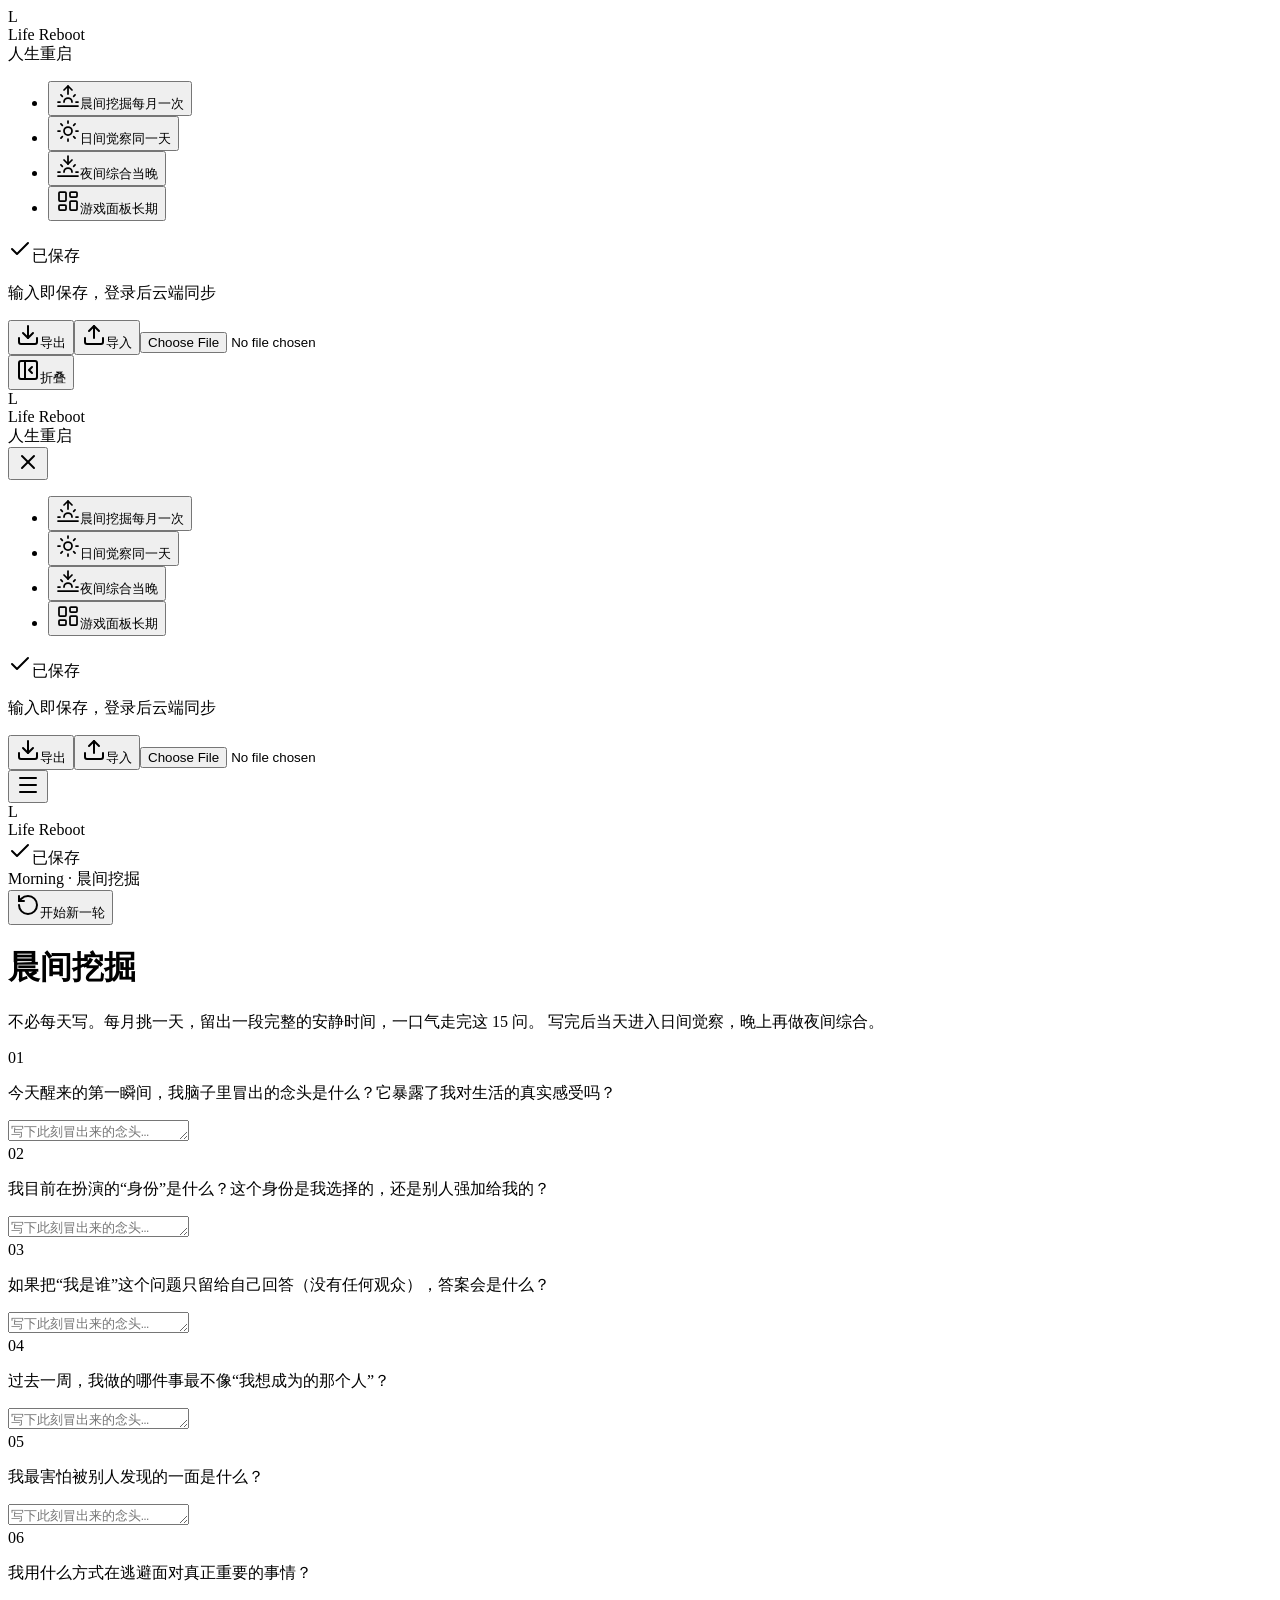
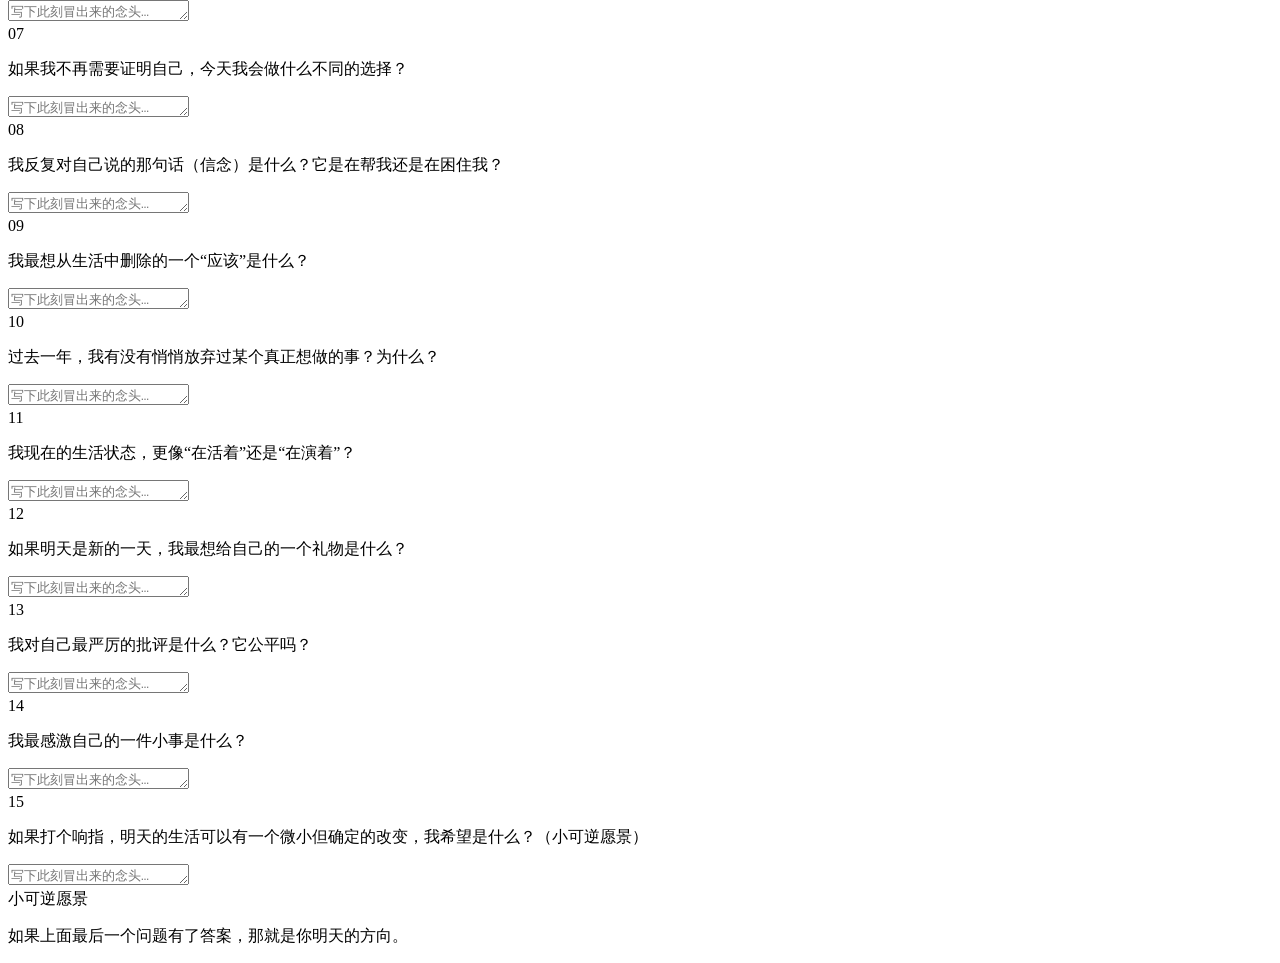
==== commit 27479535: "chore: 每日挖掘更名为晨间挖掘" ====
--- a/index.html
+++ b/index.html
@@ -1 +1 @@
-<!DOCTYPE html><html lang="zh-CN" class="T19VSG_variable _8Li5zG_variable h-full antialiased"><head><meta charSet="utf-8"/><meta name="viewport" content="width=device-width, initial-scale=1"/><link rel="preload" href="/life-reboot/_next/static/media/07a39a8a4660cc7c-s.p.0r6juujl39pe6.woff2" as="font" crossorigin="" type="font/woff2"/><link rel="preload" href="/life-reboot/_next/static/media/605ce01b664af129-s.p.0wgildi0cnwt9.woff2" as="font" crossorigin="" type="font/woff2"/><link rel="stylesheet" href="/life-reboot/_next/static/chunks/1v_l8pqx0qhpk.css" data-precedence="next"/><link rel="preload" as="script" fetchPriority="low" href="/life-reboot/_next/static/chunks/3cfn99dbrcvvp.js"/><script src="/life-reboot/_next/static/chunks/1us_d_gt6jqj8.js" async=""></script><script src="/life-reboot/_next/static/chunks/3wbm-994r45kr.js" async=""></script><script src="/life-reboot/_next/static/chunks/turbopack-1m42l-vvdkj89.js" async=""></script><script src="/life-reboot/_next/static/chunks/0umf92h1sb77c.js" async=""></script><script src="/life-reboot/_next/static/chunks/0gko0zssl-2aj.js" async=""></script><title>Life Reboot · 人生重启</title><meta name="description" content="备忘录风格的极简自我重塑工具"/><link rel="icon" href="/life-reboot/favicon.ico?favicon.117ezoe8m31dk.ico" sizes="48x48" type="image/x-icon"/><meta name="next-size-adjust" content=""/><script src="/life-reboot/_next/static/chunks/0cz1d0mv5g_q7.js" noModule=""></script></head><body class="h-full bg-background text-foreground"><div hidden=""><!--$--><!--/$--></div><div class="flex h-screen w-full overflow-hidden bg-background"><div class="hidden md:block"><aside class="flex h-full shrink-0 flex-col border-r border-border bg-background transition-[width] duration-200 w-[240px]"><div class="flex h-16 items-center gap-2.5 px-6"><div class="flex h-8 w-8 shrink-0 items-center justify-center rounded-lg bg-gradient-to-br from-brand to-amber-700 text-white shadow-sm"><span class="text-sm font-bold">L</span></div><div class="leading-tight"><div class="text-[15px] font-semibold tracking-tight">Life Reboot</div><div class="text-[11px] text-muted-foreground">人生重启</div></div></div><nav class="flex-1 overflow-y-auto px-3 py-2"><ul class="space-y-0.5"><li><button type="button" class="group relative flex w-full items-center gap-3 rounded-lg py-2 text-left text-sm transition-all duration-150 px-3 bg-brand-soft/60 text-foreground shadow-sm"><span class="absolute left-0 top-1/2 h-5 w-[3px] -translate-y-1/2 rounded-r-full bg-brand"></span><svg xmlns="http://www.w3.org/2000/svg" width="24" height="24" viewBox="0 0 24 24" fill="none" stroke="currentColor" stroke-width="1.75" stroke-linecap="round" stroke-linejoin="round" class="lucide lucide-sunrise h-[18px] w-[18px] shrink-0 transition-colors text-brand" aria-hidden="true"><path d="M12 2v8"></path><path d="m4.93 10.93 1.41 1.41"></path><path d="M2 18h2"></path><path d="M20 18h2"></path><path d="m19.07 10.93-1.41 1.41"></path><path d="M22 22H2"></path><path d="m8 6 4-4 4 4"></path><path d="M16 18a4 4 0 0 0-8 0"></path></svg><span class="flex flex-col"><span class="leading-none">每日挖掘</span><span class="mt-0.5 text-[10px] uppercase tracking-wider text-muted-foreground/70">每月一次</span></span></button></li><li><button type="button" class="group relative flex w-full items-center gap-3 rounded-lg py-2 text-left text-sm transition-all duration-150 px-3 text-muted-foreground hover:bg-muted hover:text-foreground"><svg xmlns="http://www.w3.org/2000/svg" width="24" height="24" viewBox="0 0 24 24" fill="none" stroke="currentColor" stroke-width="1.75" stroke-linecap="round" stroke-linejoin="round" class="lucide lucide-sun h-[18px] w-[18px] shrink-0 transition-colors text-muted-foreground group-hover:text-foreground" aria-hidden="true"><circle cx="12" cy="12" r="4"></circle><path d="M12 2v2"></path><path d="M12 20v2"></path><path d="m4.93 4.93 1.41 1.41"></path><path d="m17.66 17.66 1.41 1.41"></path><path d="M2 12h2"></path><path d="M20 12h2"></path><path d="m6.34 17.66-1.41 1.41"></path><path d="m19.07 4.93-1.41 1.41"></path></svg><span class="flex flex-col"><span class="leading-none">日间觉察</span><span class="mt-0.5 text-[10px] uppercase tracking-wider text-muted-foreground/70">同一天</span></span></button></li><li><button type="button" class="group relative flex w-full items-center gap-3 rounded-lg py-2 text-left text-sm transition-all duration-150 px-3 text-muted-foreground hover:bg-muted hover:text-foreground"><svg xmlns="http://www.w3.org/2000/svg" width="24" height="24" viewBox="0 0 24 24" fill="none" stroke="currentColor" stroke-width="1.75" stroke-linecap="round" stroke-linejoin="round" class="lucide lucide-sunset h-[18px] w-[18px] shrink-0 transition-colors text-muted-foreground group-hover:text-foreground" aria-hidden="true"><path d="M12 10V2"></path><path d="m4.93 10.93 1.41 1.41"></path><path d="M2 18h2"></path><path d="M20 18h2"></path><path d="m19.07 10.93-1.41 1.41"></path><path d="M22 22H2"></path><path d="m16 6-4 4-4-4"></path><path d="M16 18a4 4 0 0 0-8 0"></path></svg><span class="flex flex-col"><span class="leading-none">夜间综合</span><span class="mt-0.5 text-[10px] uppercase tracking-wider text-muted-foreground/70">当晚</span></span></button></li><li><button type="button" class="group relative flex w-full items-center gap-3 rounded-lg py-2 text-left text-sm transition-all duration-150 px-3 text-muted-foreground hover:bg-muted hover:text-foreground"><svg xmlns="http://www.w3.org/2000/svg" width="24" height="24" viewBox="0 0 24 24" fill="none" stroke="currentColor" stroke-width="1.75" stroke-linecap="round" stroke-linejoin="round" class="lucide lucide-layout-dashboard h-[18px] w-[18px] shrink-0 transition-colors text-muted-foreground group-hover:text-foreground" aria-hidden="true"><rect width="7" height="9" x="3" y="3" rx="1"></rect><rect width="7" height="5" x="14" y="3" rx="1"></rect><rect width="7" height="9" x="14" y="12" rx="1"></rect><rect width="7" height="5" x="3" y="16" rx="1"></rect></svg><span class="flex flex-col"><span class="leading-none">游戏面板</span><span class="mt-0.5 text-[10px] uppercase tracking-wider text-muted-foreground/70">长期</span></span></button></li></ul></nav><div class="px-3 py-4"><div class="mb-3 px-3"><div class="mt-2"></div><span class="inline-flex items-center gap-1 text-[11px] text-muted-foreground transition-opacity duration-300 opacity-0"><svg xmlns="http://www.w3.org/2000/svg" width="24" height="24" viewBox="0 0 24 24" fill="none" stroke="currentColor" stroke-width="2" stroke-linecap="round" stroke-linejoin="round" class="lucide lucide-check h-3 w-3" aria-hidden="true"><path d="M20 6 9 17l-5-5"></path></svg>已保存</span><p class="mt-1 text-[11px] leading-relaxed text-muted-foreground">输入即保存，登录后云端同步</p><div class="mt-2 border-t border-border-soft pt-2"><div><div class="flex items-center gap-1"><button type="button" class="inline-flex items-center gap-1.5 rounded-md px-2 py-1 text-[11px] text-muted-foreground transition-colors hover:bg-muted hover:text-foreground"><svg xmlns="http://www.w3.org/2000/svg" width="24" height="24" viewBox="0 0 24 24" fill="none" stroke="currentColor" stroke-width="2" stroke-linecap="round" stroke-linejoin="round" class="lucide lucide-download h-3 w-3" aria-hidden="true"><path d="M12 15V3"></path><path d="M21 15v4a2 2 0 0 1-2 2H5a2 2 0 0 1-2-2v-4"></path><path d="m7 10 5 5 5-5"></path></svg>导出</button><button type="button" class="inline-flex items-center gap-1.5 rounded-md px-2 py-1 text-[11px] text-muted-foreground transition-colors hover:bg-muted hover:text-foreground"><svg xmlns="http://www.w3.org/2000/svg" width="24" height="24" viewBox="0 0 24 24" fill="none" stroke="currentColor" stroke-width="2" stroke-linecap="round" stroke-linejoin="round" class="lucide lucide-upload h-3 w-3" aria-hidden="true"><path d="M12 3v12"></path><path d="m17 8-5-5-5 5"></path><path d="M21 15v4a2 2 0 0 1-2 2H5a2 2 0 0 1-2-2v-4"></path></svg>导入</button><input type="file" accept="application/json,.json" class="hidden"/></div></div></div></div><button type="button" aria-label="折叠导航" class="flex w-full items-center gap-2 rounded-md px-3 py-2 text-xs text-muted-foreground transition-colors hover:bg-muted hover:text-foreground"><svg xmlns="http://www.w3.org/2000/svg" width="24" height="24" viewBox="0 0 24 24" fill="none" stroke="currentColor" stroke-width="2" stroke-linecap="round" stroke-linejoin="round" class="lucide lucide-panel-left-close lucide-sidebar-close h-4 w-4" aria-hidden="true"><rect width="18" height="18" x="3" y="3" rx="2"></rect><path d="M9 3v18"></path><path d="m16 15-3-3 3-3"></path></svg><span>折叠</span></button></div></aside></div><div class="fixed inset-0 z-50 md:hidden transition-opacity duration-200 opacity-0 pointer-events-none"><div class="absolute inset-0 bg-black/40"></div><div class="absolute left-0 top-0 h-full transition-transform duration-200 translate-x-[-100%]"><aside class="flex h-full shrink-0 flex-col border-r border-border bg-background transition-[width] duration-200 w-[240px]"><div class="flex h-16 items-center gap-2.5 px-6"><div class="flex h-8 w-8 shrink-0 items-center justify-center rounded-lg bg-gradient-to-br from-brand to-amber-700 text-white shadow-sm"><span class="text-sm font-bold">L</span></div><div class="leading-tight"><div class="text-[15px] font-semibold tracking-tight">Life Reboot</div><div class="text-[11px] text-muted-foreground">人生重启</div></div><button type="button" aria-label="关闭导航" class="ml-auto rounded p-1 text-muted-foreground hover:bg-muted hover:text-foreground"><svg xmlns="http://www.w3.org/2000/svg" width="24" height="24" viewBox="0 0 24 24" fill="none" stroke="currentColor" stroke-width="2" stroke-linecap="round" stroke-linejoin="round" class="lucide lucide-x h-4 w-4" aria-hidden="true"><path d="M18 6 6 18"></path><path d="m6 6 12 12"></path></svg></button></div><nav class="flex-1 overflow-y-auto px-3 py-2"><ul class="space-y-0.5"><li><button type="button" class="group relative flex w-full items-center gap-3 rounded-lg py-2 text-left text-sm transition-all duration-150 px-3 bg-brand-soft/60 text-foreground shadow-sm"><span class="absolute left-0 top-1/2 h-5 w-[3px] -translate-y-1/2 rounded-r-full bg-brand"></span><svg xmlns="http://www.w3.org/2000/svg" width="24" height="24" viewBox="0 0 24 24" fill="none" stroke="currentColor" stroke-width="1.75" stroke-linecap="round" stroke-linejoin="round" class="lucide lucide-sunrise h-[18px] w-[18px] shrink-0 transition-colors text-brand" aria-hidden="true"><path d="M12 2v8"></path><path d="m4.93 10.93 1.41 1.41"></path><path d="M2 18h2"></path><path d="M20 18h2"></path><path d="m19.07 10.93-1.41 1.41"></path><path d="M22 22H2"></path><path d="m8 6 4-4 4 4"></path><path d="M16 18a4 4 0 0 0-8 0"></path></svg><span class="flex flex-col"><span class="leading-none">每日挖掘</span><span class="mt-0.5 text-[10px] uppercase tracking-wider text-muted-foreground/70">每月一次</span></span></button></li><li><button type="button" class="group relative flex w-full items-center gap-3 rounded-lg py-2 text-left text-sm transition-all duration-150 px-3 text-muted-foreground hover:bg-muted hover:text-foreground"><svg xmlns="http://www.w3.org/2000/svg" width="24" height="24" viewBox="0 0 24 24" fill="none" stroke="currentColor" stroke-width="1.75" stroke-linecap="round" stroke-linejoin="round" class="lucide lucide-sun h-[18px] w-[18px] shrink-0 transition-colors text-muted-foreground group-hover:text-foreground" aria-hidden="true"><circle cx="12" cy="12" r="4"></circle><path d="M12 2v2"></path><path d="M12 20v2"></path><path d="m4.93 4.93 1.41 1.41"></path><path d="m17.66 17.66 1.41 1.41"></path><path d="M2 12h2"></path><path d="M20 12h2"></path><path d="m6.34 17.66-1.41 1.41"></path><path d="m19.07 4.93-1.41 1.41"></path></svg><span class="flex flex-col"><span class="leading-none">日间觉察</span><span class="mt-0.5 text-[10px] uppercase tracking-wider text-muted-foreground/70">同一天</span></span></button></li><li><button type="button" class="group relative flex w-full items-center gap-3 rounded-lg py-2 text-left text-sm transition-all duration-150 px-3 text-muted-foreground hover:bg-muted hover:text-foreground"><svg xmlns="http://www.w3.org/2000/svg" width="24" height="24" viewBox="0 0 24 24" fill="none" stroke="currentColor" stroke-width="1.75" stroke-linecap="round" stroke-linejoin="round" class="lucide lucide-sunset h-[18px] w-[18px] shrink-0 transition-colors text-muted-foreground group-hover:text-foreground" aria-hidden="true"><path d="M12 10V2"></path><path d="m4.93 10.93 1.41 1.41"></path><path d="M2 18h2"></path><path d="M20 18h2"></path><path d="m19.07 10.93-1.41 1.41"></path><path d="M22 22H2"></path><path d="m16 6-4 4-4-4"></path><path d="M16 18a4 4 0 0 0-8 0"></path></svg><span class="flex flex-col"><span class="leading-none">夜间综合</span><span class="mt-0.5 text-[10px] uppercase tracking-wider text-muted-foreground/70">当晚</span></span></button></li><li><button type="button" class="group relative flex w-full items-center gap-3 rounded-lg py-2 text-left text-sm transition-all duration-150 px-3 text-muted-foreground hover:bg-muted hover:text-foreground"><svg xmlns="http://www.w3.org/2000/svg" width="24" height="24" viewBox="0 0 24 24" fill="none" stroke="currentColor" stroke-width="1.75" stroke-linecap="round" stroke-linejoin="round" class="lucide lucide-layout-dashboard h-[18px] w-[18px] shrink-0 transition-colors text-muted-foreground group-hover:text-foreground" aria-hidden="true"><rect width="7" height="9" x="3" y="3" rx="1"></rect><rect width="7" height="5" x="14" y="3" rx="1"></rect><rect width="7" height="9" x="14" y="12" rx="1"></rect><rect width="7" height="5" x="3" y="16" rx="1"></rect></svg><span class="flex flex-col"><span class="leading-none">游戏面板</span><span class="mt-0.5 text-[10px] uppercase tracking-wider text-muted-foreground/70">长期</span></span></button></li></ul></nav><div class="px-3 py-4"><div class="mb-3 px-3"><div class="mt-2"></div><span class="inline-flex items-center gap-1 text-[11px] text-muted-foreground transition-opacity duration-300 opacity-0"><svg xmlns="http://www.w3.org/2000/svg" width="24" height="24" viewBox="0 0 24 24" fill="none" stroke="currentColor" stroke-width="2" stroke-linecap="round" stroke-linejoin="round" class="lucide lucide-check h-3 w-3" aria-hidden="true"><path d="M20 6 9 17l-5-5"></path></svg>已保存</span><p class="mt-1 text-[11px] leading-relaxed text-muted-foreground">输入即保存，登录后云端同步</p><div class="mt-2 border-t border-border-soft pt-2"><div><div class="flex items-center gap-1"><button type="button" class="inline-flex items-center gap-1.5 rounded-md px-2 py-1 text-[11px] text-muted-foreground transition-colors hover:bg-muted hover:text-foreground"><svg xmlns="http://www.w3.org/2000/svg" width="24" height="24" viewBox="0 0 24 24" fill="none" stroke="currentColor" stroke-width="2" stroke-linecap="round" stroke-linejoin="round" class="lucide lucide-download h-3 w-3" aria-hidden="true"><path d="M12 15V3"></path><path d="M21 15v4a2 2 0 0 1-2 2H5a2 2 0 0 1-2-2v-4"></path><path d="m7 10 5 5 5-5"></path></svg>导出</button><button type="button" class="inline-flex items-center gap-1.5 rounded-md px-2 py-1 text-[11px] text-muted-foreground transition-colors hover:bg-muted hover:text-foreground"><svg xmlns="http://www.w3.org/2000/svg" width="24" height="24" viewBox="0 0 24 24" fill="none" stroke="currentColor" stroke-width="2" stroke-linecap="round" stroke-linejoin="round" class="lucide lucide-upload h-3 w-3" aria-hidden="true"><path d="M12 3v12"></path><path d="m17 8-5-5-5 5"></path><path d="M21 15v4a2 2 0 0 1-2 2H5a2 2 0 0 1-2-2v-4"></path></svg>导入</button><input type="file" accept="application/json,.json" class="hidden"/></div></div></div></div></div></aside></div></div><div class="flex flex-1 flex-col overflow-hidden"><header class="flex h-14 shrink-0 items-center gap-3 border-b border-border px-4 md:hidden"><button type="button" aria-label="打开导航" class="-ml-1 rounded p-1.5 text-foreground hover:bg-muted"><svg xmlns="http://www.w3.org/2000/svg" width="24" height="24" viewBox="0 0 24 24" fill="none" stroke="currentColor" stroke-width="2" stroke-linecap="round" stroke-linejoin="round" class="lucide lucide-menu h-5 w-5" aria-hidden="true"><path d="M4 5h16"></path><path d="M4 12h16"></path><path d="M4 19h16"></path></svg></button><div class="flex h-7 w-7 items-center justify-center rounded-lg bg-gradient-to-br from-brand to-amber-700 text-white shadow-sm"><span class="text-xs font-bold">L</span></div><span class="text-[15px] font-semibold tracking-tight">Life Reboot</span><div class="ml-auto"><span class="inline-flex items-center gap-1 text-[11px] text-muted-foreground transition-opacity duration-300 opacity-0"><svg xmlns="http://www.w3.org/2000/svg" width="24" height="24" viewBox="0 0 24 24" fill="none" stroke="currentColor" stroke-width="2" stroke-linecap="round" stroke-linejoin="round" class="lucide lucide-check h-3 w-3" aria-hidden="true"><path d="M20 6 9 17l-5-5"></path></svg>已保存</span></div></header><main class="flex-1 overflow-y-auto"><div class="mx-auto max-w-2xl px-4 py-8 md:px-6 md:py-12"><header class="mb-12"><div class="flex items-start justify-between gap-4"><div class="flex items-center gap-2 text-[11px] uppercase tracking-[0.2em] text-muted-foreground"><span class="h-1.5 w-1.5 rounded-full bg-brand"></span>Morning · 晨间挖掘</div><button type="button" class="flex items-center gap-1.5 rounded-md px-2.5 py-1.5 text-[11px] text-muted-foreground transition-colors hover:bg-muted hover:text-foreground"><svg xmlns="http://www.w3.org/2000/svg" width="24" height="24" viewBox="0 0 24 24" fill="none" stroke="currentColor" stroke-width="2" stroke-linecap="round" stroke-linejoin="round" class="lucide lucide-rotate-ccw h-3 w-3" aria-hidden="true"><path d="M3 12a9 9 0 1 0 9-9 9.75 9.75 0 0 0-6.74 2.74L3 8"></path><path d="M3 3v5h5"></path></svg>开始新一轮</button></div><h1 class="mt-3 text-3xl font-semibold tracking-tight">每日挖掘</h1><p class="mt-3 max-w-xl text-sm leading-relaxed text-muted-foreground">不必每天写。每月挑一天，留出一段完整的安静时间，一口气走完这 15 问。 写完后当天进入日间觉察，晚上再做夜间综合。</p></header><div class="divide-y divide-border-soft"><div class="py-6 transition-colors hover:bg-muted/40"><div class="flex items-start gap-3"><span class="mt-0.5 select-none font-mono text-xs font-medium text-brand/70">01</span><div class="flex-1"><p class="text-[15px] font-medium leading-relaxed text-foreground">今天醒来的第一瞬间，我脑子里冒出的念头是什么？它暴露了我对生活的真实感受吗？</p><div class="mt-3"><textarea rows="1" class="w-full bg-transparent text-[15px] leading-relaxed text-foreground placeholder:text-muted-foreground/50 outline-none" placeholder="写下此刻冒出来的念头…"></textarea></div></div></div></div><div class="py-6 transition-colors hover:bg-muted/40"><div class="flex items-start gap-3"><span class="mt-0.5 select-none font-mono text-xs font-medium text-brand/70">02</span><div class="flex-1"><p class="text-[15px] font-medium leading-relaxed text-foreground">我目前在扮演的“身份”是什么？这个身份是我选择的，还是别人强加给我的？</p><div class="mt-3"><textarea rows="1" class="w-full bg-transparent text-[15px] leading-relaxed text-foreground placeholder:text-muted-foreground/50 outline-none" placeholder="写下此刻冒出来的念头…"></textarea></div></div></div></div><div class="py-6 transition-colors hover:bg-muted/40"><div class="flex items-start gap-3"><span class="mt-0.5 select-none font-mono text-xs font-medium text-brand/70">03</span><div class="flex-1"><p class="text-[15px] font-medium leading-relaxed text-foreground">如果把“我是谁”这个问题只留给自己回答（没有任何观众），答案会是什么？</p><div class="mt-3"><textarea rows="1" class="w-full bg-transparent text-[15px] leading-relaxed text-foreground placeholder:text-muted-foreground/50 outline-none" placeholder="写下此刻冒出来的念头…"></textarea></div></div></div></div><div class="py-6 transition-colors hover:bg-muted/40"><div class="flex items-start gap-3"><span class="mt-0.5 select-none font-mono text-xs font-medium text-brand/70">04</span><div class="flex-1"><p class="text-[15px] font-medium leading-relaxed text-foreground">过去一周，我做的哪件事最不像“我想成为的那个人”？</p><div class="mt-3"><textarea rows="1" class="w-full bg-transparent text-[15px] leading-relaxed text-foreground placeholder:text-muted-foreground/50 outline-none" placeholder="写下此刻冒出来的念头…"></textarea></div></div></div></div><div class="py-6 transition-colors hover:bg-muted/40"><div class="flex items-start gap-3"><span class="mt-0.5 select-none font-mono text-xs font-medium text-brand/70">05</span><div class="flex-1"><p class="text-[15px] font-medium leading-relaxed text-foreground">我最害怕被别人发现的一面是什么？</p><div class="mt-3"><textarea rows="1" class="w-full bg-transparent text-[15px] leading-relaxed text-foreground placeholder:text-muted-foreground/50 outline-none" placeholder="写下此刻冒出来的念头…"></textarea></div></div></div></div><div class="py-6 transition-colors hover:bg-muted/40"><div class="flex items-start gap-3"><span class="mt-0.5 select-none font-mono text-xs font-medium text-brand/70">06</span><div class="flex-1"><p class="text-[15px] font-medium leading-relaxed text-foreground">我用什么方式在逃避面对真正重要的事情？</p><div class="mt-3"><textarea rows="1" class="w-full bg-transparent text-[15px] leading-relaxed text-foreground placeholder:text-muted-foreground/50 outline-none" placeholder="写下此刻冒出来的念头…"></textarea></div></div></div></div><div class="py-6 transition-colors hover:bg-muted/40"><div class="flex items-start gap-3"><span class="mt-0.5 select-none font-mono text-xs font-medium text-brand/70">07</span><div class="flex-1"><p class="text-[15px] font-medium leading-relaxed text-foreground">如果我不再需要证明自己，今天我会做什么不同的选择？</p><div class="mt-3"><textarea rows="1" class="w-full bg-transparent text-[15px] leading-relaxed text-foreground placeholder:text-muted-foreground/50 outline-none" placeholder="写下此刻冒出来的念头…"></textarea></div></div></div></div><div class="py-6 transition-colors hover:bg-muted/40"><div class="flex items-start gap-3"><span class="mt-0.5 select-none font-mono text-xs font-medium text-brand/70">08</span><div class="flex-1"><p class="text-[15px] font-medium leading-relaxed text-foreground">我反复对自己说的那句话（信念）是什么？它是在帮我还是在困住我？</p><div class="mt-3"><textarea rows="1" class="w-full bg-transparent text-[15px] leading-relaxed text-foreground placeholder:text-muted-foreground/50 outline-none" placeholder="写下此刻冒出来的念头…"></textarea></div></div></div></div><div class="py-6 transition-colors hover:bg-muted/40"><div class="flex items-start gap-3"><span class="mt-0.5 select-none font-mono text-xs font-medium text-brand/70">09</span><div class="flex-1"><p class="text-[15px] font-medium leading-relaxed text-foreground">我最想从生活中删除的一个“应该”是什么？</p><div class="mt-3"><textarea rows="1" class="w-full bg-transparent text-[15px] leading-relaxed text-foreground placeholder:text-muted-foreground/50 outline-none" placeholder="写下此刻冒出来的念头…"></textarea></div></div></div></div><div class="py-6 transition-colors hover:bg-muted/40"><div class="flex items-start gap-3"><span class="mt-0.5 select-none font-mono text-xs font-medium text-brand/70">10</span><div class="flex-1"><p class="text-[15px] font-medium leading-relaxed text-foreground">过去一年，我有没有悄悄放弃过某个真正想做的事？为什么？</p><div class="mt-3"><textarea rows="1" class="w-full bg-transparent text-[15px] leading-relaxed text-foreground placeholder:text-muted-foreground/50 outline-none" placeholder="写下此刻冒出来的念头…"></textarea></div></div></div></div><div class="py-6 transition-colors hover:bg-muted/40"><div class="flex items-start gap-3"><span class="mt-0.5 select-none font-mono text-xs font-medium text-brand/70">11</span><div class="flex-1"><p class="text-[15px] font-medium leading-relaxed text-foreground">我现在的生活状态，更像“在活着”还是“在演着”？</p><div class="mt-3"><textarea rows="1" class="w-full bg-transparent text-[15px] leading-relaxed text-foreground placeholder:text-muted-foreground/50 outline-none" placeholder="写下此刻冒出来的念头…"></textarea></div></div></div></div><div class="py-6 transition-colors hover:bg-muted/40"><div class="flex items-start gap-3"><span class="mt-0.5 select-none font-mono text-xs font-medium text-brand/70">12</span><div class="flex-1"><p class="text-[15px] font-medium leading-relaxed text-foreground">如果明天是新的一天，我最想给自己的一个礼物是什么？</p><div class="mt-3"><textarea rows="1" class="w-full bg-transparent text-[15px] leading-relaxed text-foreground placeholder:text-muted-foreground/50 outline-none" placeholder="写下此刻冒出来的念头…"></textarea></div></div></div></div><div class="py-6 transition-colors hover:bg-muted/40"><div class="flex items-start gap-3"><span class="mt-0.5 select-none font-mono text-xs font-medium text-brand/70">13</span><div class="flex-1"><p class="text-[15px] font-medium leading-relaxed text-foreground">我对自己最严厉的批评是什么？它公平吗？</p><div class="mt-3"><textarea rows="1" class="w-full bg-transparent text-[15px] leading-relaxed text-foreground placeholder:text-muted-foreground/50 outline-none" placeholder="写下此刻冒出来的念头…"></textarea></div></div></div></div><div class="py-6 transition-colors hover:bg-muted/40"><div class="flex items-start gap-3"><span class="mt-0.5 select-none font-mono text-xs font-medium text-brand/70">14</span><div class="flex-1"><p class="text-[15px] font-medium leading-relaxed text-foreground">我最感激自己的一件小事是什么？</p><div class="mt-3"><textarea rows="1" class="w-full bg-transparent text-[15px] leading-relaxed text-foreground placeholder:text-muted-foreground/50 outline-none" placeholder="写下此刻冒出来的念头…"></textarea></div></div></div></div><div class="py-6 transition-colors hover:bg-muted/40"><div class="flex items-start gap-3"><span class="mt-0.5 select-none font-mono text-xs font-medium text-brand/70">15</span><div class="flex-1"><p class="text-[15px] font-medium leading-relaxed text-foreground">如果打个响指，明天的生活可以有一个微小但确定的改变，我希望是什么？（小可逆愿景）</p><div class="mt-3"><textarea rows="1" class="w-full bg-transparent text-[15px] leading-relaxed text-foreground placeholder:text-muted-foreground/50 outline-none" placeholder="写下此刻冒出来的念头…"></textarea></div></div></div></div></div><div class="mt-10 border-t border-border pt-8"><div class="text-[11px] uppercase tracking-[0.2em] text-muted-foreground">小可逆愿景</div><p class="mt-2 text-sm leading-relaxed text-muted-foreground">如果上面最后一个问题有了答案，那就是你明天的方向。</p></div></div></main></div></div><!--$--><!--/$--><script id="_R_">(globalThis["TURBOPACK"] || (globalThis["TURBOPACK"] = [])).push({"otherChunks":["static/chunks/3cfn99dbrcvvp.js","static/chunks/1us_d_gt6jqj8.js","static/chunks/3wbm-994r45kr.js"],"runtimeModuleIds":[94553]});</script><script src="/life-reboot/_next/static/chunks/3cfn99dbrcvvp.js" async=""></script><script>(self.__next_f=self.__next_f||[]).push([0])</script><script>self.__next_f.push([1,"1:\"$Sreact.fragment\"\n2:\"/life-reboot/_next/static/chunks/0umf92h1sb77c.js\"\n3:I[39756,[\"$2\"],\"default\"]\n4:I[37457,[\"$2\"],\"default\"]\n6:I[47257,[\"$2\"],\"ClientPageRoot\"]\n7:\"/life-reboot/_next/static/chunks/0gko0zssl-2aj.js\"\n8:I[52683,[\"$2\",\"$7\"],\"default\"]\nb:I[97367,[\"$2\"],\"OutletBoundary\"]\nc:\"$Sreact.suspense\"\ne:\"ViewportBoundary\"\nf:I[97367,[\"$2\"],\"$e\"]\n11:\"MetadataBoundary\"\n12:I[97367,[\"$2\"],\"$11\"]\n14:I[68027,[\"$2\"],\"default\",1]\n:HL[\"/life-reboot/_next/static/chunks/1v_l8pqx0qhpk.css\",\"style\"]\n:HL[\"/life-reboot/_next/static/media/07a39a8a4660cc7c-s.p.0r6juujl39pe6.woff2\",\"font\",{\"crossOrigin\":\"\",\"type\":\"font/woff2\"}]\n:HL[\"/life-reboot/_next/static/media/605ce01b664af129-s.p.0wgildi0cnwt9.woff2\",\"font\",{\"crossOrigin\":\"\",\"type\":\"font/woff2\"}]\n5:[[\"children\",{\"s\":\"__PAGE__\",\"h\":512,\"d\":{\"r\":[\"$\",\"$1\",\"c\",{\"children\":[[\"$\",\"$L6\",null,{\"Component\":\"$8\",\"serverProvidedParams\":{\"searchParams\":{},\"params\":{},\"promises\":[\"$@9\",\"$@a\"]}}],[[\"$\",\"script\",\"script-0\",{\"src\":\"/life-reboot/_next/static/chunks/0gko0zssl-2aj.js\",\"async\":true,\"nonce\":\"$undefined\"}]],[\"$\",\"$Lb\",null,{\"children\":[\"$\",\"$c\",null,{\"name\":\"Next.MetadataOutlet\",\"children\":\"$@d\"}]}]]}],\"p\":false,\"v\":null}}]]\n0:{\"P\":null,\"c\":[\"\",\"\"],\"q\":\"\",\"i\":false,\"t\":{\"t\":{\"s\":\"\",\"h\":528,\"d\":{\"r\":[\"$\",\"$1\",\"c\",{\"children\":[[[\"$\",\"link\",\"0\",{\"rel\":\"stylesheet\",\"href\":\"/life-reboot/_next/static/chunks/1v_l8pqx0qhpk.css\",\"precedence\":\"next\",\"crossOrigin\":\"$undefined\",\"nonce\":\"$undefined\"}],[\"$\",\"script\",\"script-0\",{\"src\":\"/life-reboot/_next/static/chunks/0umf92h1sb77c.js\",\"async\":true,\"nonce\":\"$undefined\"}]],[\"$\",\"html\",null,{\"lang\":\"zh-CN\",\"className\":\"T19VSG_variable _8Li5zG_variable h-full antialiased\",\"children\":[\"$\",\"body\",null,{\"className\":\"h-full bg-background text-foreground\",\"children\":[\"$\",\"$L3\",null,{\"parallelRouterKey\":\"children\",\"error\":\"$undefined\",\"errorStyles\":\"$undefined\",\"errorScripts\":\"$undefined\",\"template\":[\"$\",\"$L4\",null,{}],\"templateStyles\":\"$undefined\",\"templateScripts\":\"$undefined\",\"notFound\":[[[\"$\",\"title\",null,{\"children\":\"404: This page could not be found.\"}],[\"$\",\"div\",null,{\"style\":{\"fontFamily\":\"system-ui,\\\"Segoe UI\\\",Roboto,Helvetica,Arial,sans-serif,\\\"Apple Color Emoji\\\",\\\"Segoe UI Emoji\\\"\",\"height\":\"100vh\",\"textAlign\":\"center\",\"display\":\"flex\",\"flexDirection\":\"column\",\"alignItems\":\"center\",\"justifyContent\":\"center\"},\"children\":[\"$\",\"div\",null,{\"children\":[[\"$\",\"style\",null,{\"dangerouslySetInnerHTML\":{\"__html\":\"body{color:#000;background:#fff;margin:0}.next-error-h1{border-right:1px solid rgba(0,0,0,.3)}@media (prefers-color-scheme:dark){body{color:#fff;background:#000}.next-error-h1{border-right:1px solid rgba(255,255,255,.3)}}\"}}],[\"$\",\"h1\",null,{\"className\":\"next-error-h1\",\"style\":{\"display\":\"inline-block\",\"margin\":\"0 20px 0 0\",\"padding\":\"0 23px 0 0\",\"fontSize\":24,\"fontWeight\":500,\"verticalAlign\":\"top\",\"lineHeight\":\"49px\"},\"children\":404}],[\"$\",\"div\",null,{\"style\":{\"display\":\"inline-block\"},\"children\":[\"$\",\"h2\",null,{\"style\":{\"fontSize\":14,\"fontWeight\":400,\"lineHeight\":\"49px\",\"margin\":0},\"children\":\"This page could not be found.\"}]}]]}]}]],[]],\"forbidden\":\"$undefined\",\"unauthorized\":\"$undefined\"}]}]}]]}],\"p\":false,\"v\":null},\"c\":\"$Q5\"},\"h\":{\"r\":[\"$\",\"$1\",\"h\",{\"children\":[null,[\"$\",\"$Lf\",null,{\"children\":\"$L10\"}],[\"$\",\"$L12\",null,{\"children\":[[\"$\",\"div\",null,{\"hidden\":true,\"children\":[\"$\",\"$c\",null,{\"name\":\"Next.Metadata\",\"children\":\"$L13\"}]}],null]}],[\"$\",\"meta\",null,{\"name\":\"next-size-adjust\",\"content\":\"\"}]]}],\"p\":false,\"v\":null}},\"m\":\"$undefined\",\"G\":[\"$14\",[[\"$\",\"link\",\"0\",{\"rel\":\"stylesheet\",\"href\":\"/life-reboot/_next/static/chunks/1v_l8pqx0qhpk.css\",\"precedence\":\"next\",\"crossOrigin\":\"$undefined\",\"nonce\":\"$undefined\"}]]],\"S\":true,\"r\":\"$undefined\",\"s\":\"$undefined\",\"a\":\"$undefined\",\"l\":\"$undefined\",\"p\":\"$undefined\",\"d\":\"$undefined\",\"b\":\"lk6uP9arzmOLWp0yOnsdR\"}\n9:{}\na:\"$5:0:1:d:r:props:children:0:props:serverProvidedParams:params\"\n10:[[\"$\",\"meta\",\"0\",{\"charSet\":\"utf-8\"}],[\"$\",\"meta\",\"1\",{\"name\":\"viewport\",\"content\":\"width=device-width, initial-scale=1\"}]]\n15:I[27201,[\"$2\"],\"IconMark\"]\nd:null\n13:[[\"$\",\"title\",\"0\",{\"children\":\"Life Reboot · 人生重启\"}],[\"$\",\"meta\",\"1\",{\"name\":\"description\",\"content\":\"备忘录风格的极简自我重塑工具\"}],[\"$\",\"link\",\"2\",{\"rel\":\"icon\",\"href\":\"/life-reboot/favicon.ico?favicon.117ezoe8m31dk.ico\",\"sizes\":\"48x48\",\"type\":\"image/x-icon\"}],[\"$\",\"$L15\",\"3\",{}]]\n"])</script></body></html>+<!DOCTYPE html><html lang="zh-CN" class="T19VSG_variable _8Li5zG_variable h-full antialiased"><head><meta charSet="utf-8"/><meta name="viewport" content="width=device-width, initial-scale=1"/><link rel="preload" href="/life-reboot/_next/static/media/07a39a8a4660cc7c-s.p.0r6juujl39pe6.woff2" as="font" crossorigin="" type="font/woff2"/><link rel="preload" href="/life-reboot/_next/static/media/605ce01b664af129-s.p.0wgildi0cnwt9.woff2" as="font" crossorigin="" type="font/woff2"/><link rel="stylesheet" href="/life-reboot/_next/static/chunks/1v_l8pqx0qhpk.css" data-precedence="next"/><link rel="preload" as="script" fetchPriority="low" href="/life-reboot/_next/static/chunks/3cfn99dbrcvvp.js"/><script src="/life-reboot/_next/static/chunks/1us_d_gt6jqj8.js" async=""></script><script src="/life-reboot/_next/static/chunks/3wbm-994r45kr.js" async=""></script><script src="/life-reboot/_next/static/chunks/turbopack-1m42l-vvdkj89.js" async=""></script><script src="/life-reboot/_next/static/chunks/0umf92h1sb77c.js" async=""></script><script src="/life-reboot/_next/static/chunks/0rz-aoru1d20l.js" async=""></script><title>Life Reboot · 人生重启</title><meta name="description" content="备忘录风格的极简自我重塑工具"/><link rel="icon" href="/life-reboot/favicon.ico?favicon.117ezoe8m31dk.ico" sizes="48x48" type="image/x-icon"/><meta name="next-size-adjust" content=""/><script src="/life-reboot/_next/static/chunks/0cz1d0mv5g_q7.js" noModule=""></script></head><body class="h-full bg-background text-foreground"><div hidden=""><!--$--><!--/$--></div><div class="flex h-screen w-full overflow-hidden bg-background"><div class="hidden md:block"><aside class="flex h-full shrink-0 flex-col border-r border-border bg-background transition-[width] duration-200 w-[240px]"><div class="flex h-16 items-center gap-2.5 px-6"><div class="flex h-8 w-8 shrink-0 items-center justify-center rounded-lg bg-gradient-to-br from-brand to-amber-700 text-white shadow-sm"><span class="text-sm font-bold">L</span></div><div class="leading-tight"><div class="text-[15px] font-semibold tracking-tight">Life Reboot</div><div class="text-[11px] text-muted-foreground">人生重启</div></div></div><nav class="flex-1 overflow-y-auto px-3 py-2"><ul class="space-y-0.5"><li><button type="button" class="group relative flex w-full items-center gap-3 rounded-lg py-2 text-left text-sm transition-all duration-150 px-3 bg-brand-soft/60 text-foreground shadow-sm"><span class="absolute left-0 top-1/2 h-5 w-[3px] -translate-y-1/2 rounded-r-full bg-brand"></span><svg xmlns="http://www.w3.org/2000/svg" width="24" height="24" viewBox="0 0 24 24" fill="none" stroke="currentColor" stroke-width="1.75" stroke-linecap="round" stroke-linejoin="round" class="lucide lucide-sunrise h-[18px] w-[18px] shrink-0 transition-colors text-brand" aria-hidden="true"><path d="M12 2v8"></path><path d="m4.93 10.93 1.41 1.41"></path><path d="M2 18h2"></path><path d="M20 18h2"></path><path d="m19.07 10.93-1.41 1.41"></path><path d="M22 22H2"></path><path d="m8 6 4-4 4 4"></path><path d="M16 18a4 4 0 0 0-8 0"></path></svg><span class="flex flex-col"><span class="leading-none">晨间挖掘</span><span class="mt-0.5 text-[10px] uppercase tracking-wider text-muted-foreground/70">每月一次</span></span></button></li><li><button type="button" class="group relative flex w-full items-center gap-3 rounded-lg py-2 text-left text-sm transition-all duration-150 px-3 text-muted-foreground hover:bg-muted hover:text-foreground"><svg xmlns="http://www.w3.org/2000/svg" width="24" height="24" viewBox="0 0 24 24" fill="none" stroke="currentColor" stroke-width="1.75" stroke-linecap="round" stroke-linejoin="round" class="lucide lucide-sun h-[18px] w-[18px] shrink-0 transition-colors text-muted-foreground group-hover:text-foreground" aria-hidden="true"><circle cx="12" cy="12" r="4"></circle><path d="M12 2v2"></path><path d="M12 20v2"></path><path d="m4.93 4.93 1.41 1.41"></path><path d="m17.66 17.66 1.41 1.41"></path><path d="M2 12h2"></path><path d="M20 12h2"></path><path d="m6.34 17.66-1.41 1.41"></path><path d="m19.07 4.93-1.41 1.41"></path></svg><span class="flex flex-col"><span class="leading-none">日间觉察</span><span class="mt-0.5 text-[10px] uppercase tracking-wider text-muted-foreground/70">同一天</span></span></button></li><li><button type="button" class="group relative flex w-full items-center gap-3 rounded-lg py-2 text-left text-sm transition-all duration-150 px-3 text-muted-foreground hover:bg-muted hover:text-foreground"><svg xmlns="http://www.w3.org/2000/svg" width="24" height="24" viewBox="0 0 24 24" fill="none" stroke="currentColor" stroke-width="1.75" stroke-linecap="round" stroke-linejoin="round" class="lucide lucide-sunset h-[18px] w-[18px] shrink-0 transition-colors text-muted-foreground group-hover:text-foreground" aria-hidden="true"><path d="M12 10V2"></path><path d="m4.93 10.93 1.41 1.41"></path><path d="M2 18h2"></path><path d="M20 18h2"></path><path d="m19.07 10.93-1.41 1.41"></path><path d="M22 22H2"></path><path d="m16 6-4 4-4-4"></path><path d="M16 18a4 4 0 0 0-8 0"></path></svg><span class="flex flex-col"><span class="leading-none">夜间综合</span><span class="mt-0.5 text-[10px] uppercase tracking-wider text-muted-foreground/70">当晚</span></span></button></li><li><button type="button" class="group relative flex w-full items-center gap-3 rounded-lg py-2 text-left text-sm transition-all duration-150 px-3 text-muted-foreground hover:bg-muted hover:text-foreground"><svg xmlns="http://www.w3.org/2000/svg" width="24" height="24" viewBox="0 0 24 24" fill="none" stroke="currentColor" stroke-width="1.75" stroke-linecap="round" stroke-linejoin="round" class="lucide lucide-layout-dashboard h-[18px] w-[18px] shrink-0 transition-colors text-muted-foreground group-hover:text-foreground" aria-hidden="true"><rect width="7" height="9" x="3" y="3" rx="1"></rect><rect width="7" height="5" x="14" y="3" rx="1"></rect><rect width="7" height="9" x="14" y="12" rx="1"></rect><rect width="7" height="5" x="3" y="16" rx="1"></rect></svg><span class="flex flex-col"><span class="leading-none">游戏面板</span><span class="mt-0.5 text-[10px] uppercase tracking-wider text-muted-foreground/70">长期</span></span></button></li></ul></nav><div class="px-3 py-4"><div class="mb-3 px-3"><div class="mt-2"></div><span class="inline-flex items-center gap-1 text-[11px] text-muted-foreground transition-opacity duration-300 opacity-0"><svg xmlns="http://www.w3.org/2000/svg" width="24" height="24" viewBox="0 0 24 24" fill="none" stroke="currentColor" stroke-width="2" stroke-linecap="round" stroke-linejoin="round" class="lucide lucide-check h-3 w-3" aria-hidden="true"><path d="M20 6 9 17l-5-5"></path></svg>已保存</span><p class="mt-1 text-[11px] leading-relaxed text-muted-foreground">输入即保存，登录后云端同步</p><div class="mt-2 border-t border-border-soft pt-2"><div><div class="flex items-center gap-1"><button type="button" class="inline-flex items-center gap-1.5 rounded-md px-2 py-1 text-[11px] text-muted-foreground transition-colors hover:bg-muted hover:text-foreground"><svg xmlns="http://www.w3.org/2000/svg" width="24" height="24" viewBox="0 0 24 24" fill="none" stroke="currentColor" stroke-width="2" stroke-linecap="round" stroke-linejoin="round" class="lucide lucide-download h-3 w-3" aria-hidden="true"><path d="M12 15V3"></path><path d="M21 15v4a2 2 0 0 1-2 2H5a2 2 0 0 1-2-2v-4"></path><path d="m7 10 5 5 5-5"></path></svg>导出</button><button type="button" class="inline-flex items-center gap-1.5 rounded-md px-2 py-1 text-[11px] text-muted-foreground transition-colors hover:bg-muted hover:text-foreground"><svg xmlns="http://www.w3.org/2000/svg" width="24" height="24" viewBox="0 0 24 24" fill="none" stroke="currentColor" stroke-width="2" stroke-linecap="round" stroke-linejoin="round" class="lucide lucide-upload h-3 w-3" aria-hidden="true"><path d="M12 3v12"></path><path d="m17 8-5-5-5 5"></path><path d="M21 15v4a2 2 0 0 1-2 2H5a2 2 0 0 1-2-2v-4"></path></svg>导入</button><input type="file" accept="application/json,.json" class="hidden"/></div></div></div></div><button type="button" aria-label="折叠导航" class="flex w-full items-center gap-2 rounded-md px-3 py-2 text-xs text-muted-foreground transition-colors hover:bg-muted hover:text-foreground"><svg xmlns="http://www.w3.org/2000/svg" width="24" height="24" viewBox="0 0 24 24" fill="none" stroke="currentColor" stroke-width="2" stroke-linecap="round" stroke-linejoin="round" class="lucide lucide-panel-left-close lucide-sidebar-close h-4 w-4" aria-hidden="true"><rect width="18" height="18" x="3" y="3" rx="2"></rect><path d="M9 3v18"></path><path d="m16 15-3-3 3-3"></path></svg><span>折叠</span></button></div></aside></div><div class="fixed inset-0 z-50 md:hidden transition-opacity duration-200 opacity-0 pointer-events-none"><div class="absolute inset-0 bg-black/40"></div><div class="absolute left-0 top-0 h-full transition-transform duration-200 translate-x-[-100%]"><aside class="flex h-full shrink-0 flex-col border-r border-border bg-background transition-[width] duration-200 w-[240px]"><div class="flex h-16 items-center gap-2.5 px-6"><div class="flex h-8 w-8 shrink-0 items-center justify-center rounded-lg bg-gradient-to-br from-brand to-amber-700 text-white shadow-sm"><span class="text-sm font-bold">L</span></div><div class="leading-tight"><div class="text-[15px] font-semibold tracking-tight">Life Reboot</div><div class="text-[11px] text-muted-foreground">人生重启</div></div><button type="button" aria-label="关闭导航" class="ml-auto rounded p-1 text-muted-foreground hover:bg-muted hover:text-foreground"><svg xmlns="http://www.w3.org/2000/svg" width="24" height="24" viewBox="0 0 24 24" fill="none" stroke="currentColor" stroke-width="2" stroke-linecap="round" stroke-linejoin="round" class="lucide lucide-x h-4 w-4" aria-hidden="true"><path d="M18 6 6 18"></path><path d="m6 6 12 12"></path></svg></button></div><nav class="flex-1 overflow-y-auto px-3 py-2"><ul class="space-y-0.5"><li><button type="button" class="group relative flex w-full items-center gap-3 rounded-lg py-2 text-left text-sm transition-all duration-150 px-3 bg-brand-soft/60 text-foreground shadow-sm"><span class="absolute left-0 top-1/2 h-5 w-[3px] -translate-y-1/2 rounded-r-full bg-brand"></span><svg xmlns="http://www.w3.org/2000/svg" width="24" height="24" viewBox="0 0 24 24" fill="none" stroke="currentColor" stroke-width="1.75" stroke-linecap="round" stroke-linejoin="round" class="lucide lucide-sunrise h-[18px] w-[18px] shrink-0 transition-colors text-brand" aria-hidden="true"><path d="M12 2v8"></path><path d="m4.93 10.93 1.41 1.41"></path><path d="M2 18h2"></path><path d="M20 18h2"></path><path d="m19.07 10.93-1.41 1.41"></path><path d="M22 22H2"></path><path d="m8 6 4-4 4 4"></path><path d="M16 18a4 4 0 0 0-8 0"></path></svg><span class="flex flex-col"><span class="leading-none">晨间挖掘</span><span class="mt-0.5 text-[10px] uppercase tracking-wider text-muted-foreground/70">每月一次</span></span></button></li><li><button type="button" class="group relative flex w-full items-center gap-3 rounded-lg py-2 text-left text-sm transition-all duration-150 px-3 text-muted-foreground hover:bg-muted hover:text-foreground"><svg xmlns="http://www.w3.org/2000/svg" width="24" height="24" viewBox="0 0 24 24" fill="none" stroke="currentColor" stroke-width="1.75" stroke-linecap="round" stroke-linejoin="round" class="lucide lucide-sun h-[18px] w-[18px] shrink-0 transition-colors text-muted-foreground group-hover:text-foreground" aria-hidden="true"><circle cx="12" cy="12" r="4"></circle><path d="M12 2v2"></path><path d="M12 20v2"></path><path d="m4.93 4.93 1.41 1.41"></path><path d="m17.66 17.66 1.41 1.41"></path><path d="M2 12h2"></path><path d="M20 12h2"></path><path d="m6.34 17.66-1.41 1.41"></path><path d="m19.07 4.93-1.41 1.41"></path></svg><span class="flex flex-col"><span class="leading-none">日间觉察</span><span class="mt-0.5 text-[10px] uppercase tracking-wider text-muted-foreground/70">同一天</span></span></button></li><li><button type="button" class="group relative flex w-full items-center gap-3 rounded-lg py-2 text-left text-sm transition-all duration-150 px-3 text-muted-foreground hover:bg-muted hover:text-foreground"><svg xmlns="http://www.w3.org/2000/svg" width="24" height="24" viewBox="0 0 24 24" fill="none" stroke="currentColor" stroke-width="1.75" stroke-linecap="round" stroke-linejoin="round" class="lucide lucide-sunset h-[18px] w-[18px] shrink-0 transition-colors text-muted-foreground group-hover:text-foreground" aria-hidden="true"><path d="M12 10V2"></path><path d="m4.93 10.93 1.41 1.41"></path><path d="M2 18h2"></path><path d="M20 18h2"></path><path d="m19.07 10.93-1.41 1.41"></path><path d="M22 22H2"></path><path d="m16 6-4 4-4-4"></path><path d="M16 18a4 4 0 0 0-8 0"></path></svg><span class="flex flex-col"><span class="leading-none">夜间综合</span><span class="mt-0.5 text-[10px] uppercase tracking-wider text-muted-foreground/70">当晚</span></span></button></li><li><button type="button" class="group relative flex w-full items-center gap-3 rounded-lg py-2 text-left text-sm transition-all duration-150 px-3 text-muted-foreground hover:bg-muted hover:text-foreground"><svg xmlns="http://www.w3.org/2000/svg" width="24" height="24" viewBox="0 0 24 24" fill="none" stroke="currentColor" stroke-width="1.75" stroke-linecap="round" stroke-linejoin="round" class="lucide lucide-layout-dashboard h-[18px] w-[18px] shrink-0 transition-colors text-muted-foreground group-hover:text-foreground" aria-hidden="true"><rect width="7" height="9" x="3" y="3" rx="1"></rect><rect width="7" height="5" x="14" y="3" rx="1"></rect><rect width="7" height="9" x="14" y="12" rx="1"></rect><rect width="7" height="5" x="3" y="16" rx="1"></rect></svg><span class="flex flex-col"><span class="leading-none">游戏面板</span><span class="mt-0.5 text-[10px] uppercase tracking-wider text-muted-foreground/70">长期</span></span></button></li></ul></nav><div class="px-3 py-4"><div class="mb-3 px-3"><div class="mt-2"></div><span class="inline-flex items-center gap-1 text-[11px] text-muted-foreground transition-opacity duration-300 opacity-0"><svg xmlns="http://www.w3.org/2000/svg" width="24" height="24" viewBox="0 0 24 24" fill="none" stroke="currentColor" stroke-width="2" stroke-linecap="round" stroke-linejoin="round" class="lucide lucide-check h-3 w-3" aria-hidden="true"><path d="M20 6 9 17l-5-5"></path></svg>已保存</span><p class="mt-1 text-[11px] leading-relaxed text-muted-foreground">输入即保存，登录后云端同步</p><div class="mt-2 border-t border-border-soft pt-2"><div><div class="flex items-center gap-1"><button type="button" class="inline-flex items-center gap-1.5 rounded-md px-2 py-1 text-[11px] text-muted-foreground transition-colors hover:bg-muted hover:text-foreground"><svg xmlns="http://www.w3.org/2000/svg" width="24" height="24" viewBox="0 0 24 24" fill="none" stroke="currentColor" stroke-width="2" stroke-linecap="round" stroke-linejoin="round" class="lucide lucide-download h-3 w-3" aria-hidden="true"><path d="M12 15V3"></path><path d="M21 15v4a2 2 0 0 1-2 2H5a2 2 0 0 1-2-2v-4"></path><path d="m7 10 5 5 5-5"></path></svg>导出</button><button type="button" class="inline-flex items-center gap-1.5 rounded-md px-2 py-1 text-[11px] text-muted-foreground transition-colors hover:bg-muted hover:text-foreground"><svg xmlns="http://www.w3.org/2000/svg" width="24" height="24" viewBox="0 0 24 24" fill="none" stroke="currentColor" stroke-width="2" stroke-linecap="round" stroke-linejoin="round" class="lucide lucide-upload h-3 w-3" aria-hidden="true"><path d="M12 3v12"></path><path d="m17 8-5-5-5 5"></path><path d="M21 15v4a2 2 0 0 1-2 2H5a2 2 0 0 1-2-2v-4"></path></svg>导入</button><input type="file" accept="application/json,.json" class="hidden"/></div></div></div></div></div></aside></div></div><div class="flex flex-1 flex-col overflow-hidden"><header class="flex h-14 shrink-0 items-center gap-3 border-b border-border px-4 md:hidden"><button type="button" aria-label="打开导航" class="-ml-1 rounded p-1.5 text-foreground hover:bg-muted"><svg xmlns="http://www.w3.org/2000/svg" width="24" height="24" viewBox="0 0 24 24" fill="none" stroke="currentColor" stroke-width="2" stroke-linecap="round" stroke-linejoin="round" class="lucide lucide-menu h-5 w-5" aria-hidden="true"><path d="M4 5h16"></path><path d="M4 12h16"></path><path d="M4 19h16"></path></svg></button><div class="flex h-7 w-7 items-center justify-center rounded-lg bg-gradient-to-br from-brand to-amber-700 text-white shadow-sm"><span class="text-xs font-bold">L</span></div><span class="text-[15px] font-semibold tracking-tight">Life Reboot</span><div class="ml-auto"><span class="inline-flex items-center gap-1 text-[11px] text-muted-foreground transition-opacity duration-300 opacity-0"><svg xmlns="http://www.w3.org/2000/svg" width="24" height="24" viewBox="0 0 24 24" fill="none" stroke="currentColor" stroke-width="2" stroke-linecap="round" stroke-linejoin="round" class="lucide lucide-check h-3 w-3" aria-hidden="true"><path d="M20 6 9 17l-5-5"></path></svg>已保存</span></div></header><main class="flex-1 overflow-y-auto"><div class="mx-auto max-w-2xl px-4 py-8 md:px-6 md:py-12"><header class="mb-12"><div class="flex items-start justify-between gap-4"><div class="flex items-center gap-2 text-[11px] uppercase tracking-[0.2em] text-muted-foreground"><span class="h-1.5 w-1.5 rounded-full bg-brand"></span>Morning · 晨间挖掘</div><button type="button" class="flex items-center gap-1.5 rounded-md px-2.5 py-1.5 text-[11px] text-muted-foreground transition-colors hover:bg-muted hover:text-foreground"><svg xmlns="http://www.w3.org/2000/svg" width="24" height="24" viewBox="0 0 24 24" fill="none" stroke="currentColor" stroke-width="2" stroke-linecap="round" stroke-linejoin="round" class="lucide lucide-rotate-ccw h-3 w-3" aria-hidden="true"><path d="M3 12a9 9 0 1 0 9-9 9.75 9.75 0 0 0-6.74 2.74L3 8"></path><path d="M3 3v5h5"></path></svg>开始新一轮</button></div><h1 class="mt-3 text-3xl font-semibold tracking-tight">晨间挖掘</h1><p class="mt-3 max-w-xl text-sm leading-relaxed text-muted-foreground">不必每天写。每月挑一天，留出一段完整的安静时间，一口气走完这 15 问。 写完后当天进入日间觉察，晚上再做夜间综合。</p></header><div class="divide-y divide-border-soft"><div class="py-6 transition-colors hover:bg-muted/40"><div class="flex items-start gap-3"><span class="mt-0.5 select-none font-mono text-xs font-medium text-brand/70">01</span><div class="flex-1"><p class="text-[15px] font-medium leading-relaxed text-foreground">今天醒来的第一瞬间，我脑子里冒出的念头是什么？它暴露了我对生活的真实感受吗？</p><div class="mt-3"><textarea rows="1" class="w-full bg-transparent text-[15px] leading-relaxed text-foreground placeholder:text-muted-foreground/50 outline-none" placeholder="写下此刻冒出来的念头…"></textarea></div></div></div></div><div class="py-6 transition-colors hover:bg-muted/40"><div class="flex items-start gap-3"><span class="mt-0.5 select-none font-mono text-xs font-medium text-brand/70">02</span><div class="flex-1"><p class="text-[15px] font-medium leading-relaxed text-foreground">我目前在扮演的“身份”是什么？这个身份是我选择的，还是别人强加给我的？</p><div class="mt-3"><textarea rows="1" class="w-full bg-transparent text-[15px] leading-relaxed text-foreground placeholder:text-muted-foreground/50 outline-none" placeholder="写下此刻冒出来的念头…"></textarea></div></div></div></div><div class="py-6 transition-colors hover:bg-muted/40"><div class="flex items-start gap-3"><span class="mt-0.5 select-none font-mono text-xs font-medium text-brand/70">03</span><div class="flex-1"><p class="text-[15px] font-medium leading-relaxed text-foreground">如果把“我是谁”这个问题只留给自己回答（没有任何观众），答案会是什么？</p><div class="mt-3"><textarea rows="1" class="w-full bg-transparent text-[15px] leading-relaxed text-foreground placeholder:text-muted-foreground/50 outline-none" placeholder="写下此刻冒出来的念头…"></textarea></div></div></div></div><div class="py-6 transition-colors hover:bg-muted/40"><div class="flex items-start gap-3"><span class="mt-0.5 select-none font-mono text-xs font-medium text-brand/70">04</span><div class="flex-1"><p class="text-[15px] font-medium leading-relaxed text-foreground">过去一周，我做的哪件事最不像“我想成为的那个人”？</p><div class="mt-3"><textarea rows="1" class="w-full bg-transparent text-[15px] leading-relaxed text-foreground placeholder:text-muted-foreground/50 outline-none" placeholder="写下此刻冒出来的念头…"></textarea></div></div></div></div><div class="py-6 transition-colors hover:bg-muted/40"><div class="flex items-start gap-3"><span class="mt-0.5 select-none font-mono text-xs font-medium text-brand/70">05</span><div class="flex-1"><p class="text-[15px] font-medium leading-relaxed text-foreground">我最害怕被别人发现的一面是什么？</p><div class="mt-3"><textarea rows="1" class="w-full bg-transparent text-[15px] leading-relaxed text-foreground placeholder:text-muted-foreground/50 outline-none" placeholder="写下此刻冒出来的念头…"></textarea></div></div></div></div><div class="py-6 transition-colors hover:bg-muted/40"><div class="flex items-start gap-3"><span class="mt-0.5 select-none font-mono text-xs font-medium text-brand/70">06</span><div class="flex-1"><p class="text-[15px] font-medium leading-relaxed text-foreground">我用什么方式在逃避面对真正重要的事情？</p><div class="mt-3"><textarea rows="1" class="w-full bg-transparent text-[15px] leading-relaxed text-foreground placeholder:text-muted-foreground/50 outline-none" placeholder="写下此刻冒出来的念头…"></textarea></div></div></div></div><div class="py-6 transition-colors hover:bg-muted/40"><div class="flex items-start gap-3"><span class="mt-0.5 select-none font-mono text-xs font-medium text-brand/70">07</span><div class="flex-1"><p class="text-[15px] font-medium leading-relaxed text-foreground">如果我不再需要证明自己，今天我会做什么不同的选择？</p><div class="mt-3"><textarea rows="1" class="w-full bg-transparent text-[15px] leading-relaxed text-foreground placeholder:text-muted-foreground/50 outline-none" placeholder="写下此刻冒出来的念头…"></textarea></div></div></div></div><div class="py-6 transition-colors hover:bg-muted/40"><div class="flex items-start gap-3"><span class="mt-0.5 select-none font-mono text-xs font-medium text-brand/70">08</span><div class="flex-1"><p class="text-[15px] font-medium leading-relaxed text-foreground">我反复对自己说的那句话（信念）是什么？它是在帮我还是在困住我？</p><div class="mt-3"><textarea rows="1" class="w-full bg-transparent text-[15px] leading-relaxed text-foreground placeholder:text-muted-foreground/50 outline-none" placeholder="写下此刻冒出来的念头…"></textarea></div></div></div></div><div class="py-6 transition-colors hover:bg-muted/40"><div class="flex items-start gap-3"><span class="mt-0.5 select-none font-mono text-xs font-medium text-brand/70">09</span><div class="flex-1"><p class="text-[15px] font-medium leading-relaxed text-foreground">我最想从生活中删除的一个“应该”是什么？</p><div class="mt-3"><textarea rows="1" class="w-full bg-transparent text-[15px] leading-relaxed text-foreground placeholder:text-muted-foreground/50 outline-none" placeholder="写下此刻冒出来的念头…"></textarea></div></div></div></div><div class="py-6 transition-colors hover:bg-muted/40"><div class="flex items-start gap-3"><span class="mt-0.5 select-none font-mono text-xs font-medium text-brand/70">10</span><div class="flex-1"><p class="text-[15px] font-medium leading-relaxed text-foreground">过去一年，我有没有悄悄放弃过某个真正想做的事？为什么？</p><div class="mt-3"><textarea rows="1" class="w-full bg-transparent text-[15px] leading-relaxed text-foreground placeholder:text-muted-foreground/50 outline-none" placeholder="写下此刻冒出来的念头…"></textarea></div></div></div></div><div class="py-6 transition-colors hover:bg-muted/40"><div class="flex items-start gap-3"><span class="mt-0.5 select-none font-mono text-xs font-medium text-brand/70">11</span><div class="flex-1"><p class="text-[15px] font-medium leading-relaxed text-foreground">我现在的生活状态，更像“在活着”还是“在演着”？</p><div class="mt-3"><textarea rows="1" class="w-full bg-transparent text-[15px] leading-relaxed text-foreground placeholder:text-muted-foreground/50 outline-none" placeholder="写下此刻冒出来的念头…"></textarea></div></div></div></div><div class="py-6 transition-colors hover:bg-muted/40"><div class="flex items-start gap-3"><span class="mt-0.5 select-none font-mono text-xs font-medium text-brand/70">12</span><div class="flex-1"><p class="text-[15px] font-medium leading-relaxed text-foreground">如果明天是新的一天，我最想给自己的一个礼物是什么？</p><div class="mt-3"><textarea rows="1" class="w-full bg-transparent text-[15px] leading-relaxed text-foreground placeholder:text-muted-foreground/50 outline-none" placeholder="写下此刻冒出来的念头…"></textarea></div></div></div></div><div class="py-6 transition-colors hover:bg-muted/40"><div class="flex items-start gap-3"><span class="mt-0.5 select-none font-mono text-xs font-medium text-brand/70">13</span><div class="flex-1"><p class="text-[15px] font-medium leading-relaxed text-foreground">我对自己最严厉的批评是什么？它公平吗？</p><div class="mt-3"><textarea rows="1" class="w-full bg-transparent text-[15px] leading-relaxed text-foreground placeholder:text-muted-foreground/50 outline-none" placeholder="写下此刻冒出来的念头…"></textarea></div></div></div></div><div class="py-6 transition-colors hover:bg-muted/40"><div class="flex items-start gap-3"><span class="mt-0.5 select-none font-mono text-xs font-medium text-brand/70">14</span><div class="flex-1"><p class="text-[15px] font-medium leading-relaxed text-foreground">我最感激自己的一件小事是什么？</p><div class="mt-3"><textarea rows="1" class="w-full bg-transparent text-[15px] leading-relaxed text-foreground placeholder:text-muted-foreground/50 outline-none" placeholder="写下此刻冒出来的念头…"></textarea></div></div></div></div><div class="py-6 transition-colors hover:bg-muted/40"><div class="flex items-start gap-3"><span class="mt-0.5 select-none font-mono text-xs font-medium text-brand/70">15</span><div class="flex-1"><p class="text-[15px] font-medium leading-relaxed text-foreground">如果打个响指，明天的生活可以有一个微小但确定的改变，我希望是什么？（小可逆愿景）</p><div class="mt-3"><textarea rows="1" class="w-full bg-transparent text-[15px] leading-relaxed text-foreground placeholder:text-muted-foreground/50 outline-none" placeholder="写下此刻冒出来的念头…"></textarea></div></div></div></div></div><div class="mt-10 border-t border-border pt-8"><div class="text-[11px] uppercase tracking-[0.2em] text-muted-foreground">小可逆愿景</div><p class="mt-2 text-sm leading-relaxed text-muted-foreground">如果上面最后一个问题有了答案，那就是你明天的方向。</p></div></div></main></div></div><!--$--><!--/$--><script id="_R_">(globalThis["TURBOPACK"] || (globalThis["TURBOPACK"] = [])).push({"otherChunks":["static/chunks/3cfn99dbrcvvp.js","static/chunks/1us_d_gt6jqj8.js","static/chunks/3wbm-994r45kr.js"],"runtimeModuleIds":[94553]});</script><script src="/life-reboot/_next/static/chunks/3cfn99dbrcvvp.js" async=""></script><script>(self.__next_f=self.__next_f||[]).push([0])</script><script>self.__next_f.push([1,"1:\"$Sreact.fragment\"\n2:\"/life-reboot/_next/static/chunks/0umf92h1sb77c.js\"\n3:I[39756,[\"$2\"],\"default\"]\n4:I[37457,[\"$2\"],\"default\"]\n6:I[47257,[\"$2\"],\"ClientPageRoot\"]\n7:\"/life-reboot/_next/static/chunks/0rz-aoru1d20l.js\"\n8:I[52683,[\"$2\",\"$7\"],\"default\"]\nb:I[97367,[\"$2\"],\"OutletBoundary\"]\nc:\"$Sreact.suspense\"\ne:\"ViewportBoundary\"\nf:I[97367,[\"$2\"],\"$e\"]\n11:\"MetadataBoundary\"\n12:I[97367,[\"$2\"],\"$11\"]\n14:I[68027,[\"$2\"],\"default\",1]\n:HL[\"/life-reboot/_next/static/chunks/1v_l8pqx0qhpk.css\",\"style\"]\n:HL[\"/life-reboot/_next/static/media/07a39a8a4660cc7c-s.p.0r6juujl39pe6.woff2\",\"font\",{\"crossOrigin\":\"\",\"type\":\"font/woff2\"}]\n:HL[\"/life-reboot/_next/static/media/605ce01b664af129-s.p.0wgildi0cnwt9.woff2\",\"font\",{\"crossOrigin\":\"\",\"type\":\"font/woff2\"}]\n5:[[\"children\",{\"s\":\"__PAGE__\",\"h\":512,\"d\":{\"r\":[\"$\",\"$1\",\"c\",{\"children\":[[\"$\",\"$L6\",null,{\"Component\":\"$8\",\"serverProvidedParams\":{\"searchParams\":{},\"params\":{},\"promises\":[\"$@9\",\"$@a\"]}}],[[\"$\",\"script\",\"script-0\",{\"src\":\"/life-reboot/_next/static/chunks/0rz-aoru1d20l.js\",\"async\":true,\"nonce\":\"$undefined\"}]],[\"$\",\"$Lb\",null,{\"children\":[\"$\",\"$c\",null,{\"name\":\"Next.MetadataOutlet\",\"children\":\"$@d\"}]}]]}],\"p\":false,\"v\":null}}]]\n0:{\"P\":null,\"c\":[\"\",\"\"],\"q\":\"\",\"i\":false,\"t\":{\"t\":{\"s\":\"\",\"h\":528,\"d\":{\"r\":[\"$\",\"$1\",\"c\",{\"children\":[[[\"$\",\"link\",\"0\",{\"rel\":\"stylesheet\",\"href\":\"/life-reboot/_next/static/chunks/1v_l8pqx0qhpk.css\",\"precedence\":\"next\",\"crossOrigin\":\"$undefined\",\"nonce\":\"$undefined\"}],[\"$\",\"script\",\"script-0\",{\"src\":\"/life-reboot/_next/static/chunks/0umf92h1sb77c.js\",\"async\":true,\"nonce\":\"$undefined\"}]],[\"$\",\"html\",null,{\"lang\":\"zh-CN\",\"className\":\"T19VSG_variable _8Li5zG_variable h-full antialiased\",\"children\":[\"$\",\"body\",null,{\"className\":\"h-full bg-background text-foreground\",\"children\":[\"$\",\"$L3\",null,{\"parallelRouterKey\":\"children\",\"error\":\"$undefined\",\"errorStyles\":\"$undefined\",\"errorScripts\":\"$undefined\",\"template\":[\"$\",\"$L4\",null,{}],\"templateStyles\":\"$undefined\",\"templateScripts\":\"$undefined\",\"notFound\":[[[\"$\",\"title\",null,{\"children\":\"404: This page could not be found.\"}],[\"$\",\"div\",null,{\"style\":{\"fontFamily\":\"system-ui,\\\"Segoe UI\\\",Roboto,Helvetica,Arial,sans-serif,\\\"Apple Color Emoji\\\",\\\"Segoe UI Emoji\\\"\",\"height\":\"100vh\",\"textAlign\":\"center\",\"display\":\"flex\",\"flexDirection\":\"column\",\"alignItems\":\"center\",\"justifyContent\":\"center\"},\"children\":[\"$\",\"div\",null,{\"children\":[[\"$\",\"style\",null,{\"dangerouslySetInnerHTML\":{\"__html\":\"body{color:#000;background:#fff;margin:0}.next-error-h1{border-right:1px solid rgba(0,0,0,.3)}@media (prefers-color-scheme:dark){body{color:#fff;background:#000}.next-error-h1{border-right:1px solid rgba(255,255,255,.3)}}\"}}],[\"$\",\"h1\",null,{\"className\":\"next-error-h1\",\"style\":{\"display\":\"inline-block\",\"margin\":\"0 20px 0 0\",\"padding\":\"0 23px 0 0\",\"fontSize\":24,\"fontWeight\":500,\"verticalAlign\":\"top\",\"lineHeight\":\"49px\"},\"children\":404}],[\"$\",\"div\",null,{\"style\":{\"display\":\"inline-block\"},\"children\":[\"$\",\"h2\",null,{\"style\":{\"fontSize\":14,\"fontWeight\":400,\"lineHeight\":\"49px\",\"margin\":0},\"children\":\"This page could not be found.\"}]}]]}]}]],[]],\"forbidden\":\"$undefined\",\"unauthorized\":\"$undefined\"}]}]}]]}],\"p\":false,\"v\":null},\"c\":\"$Q5\"},\"h\":{\"r\":[\"$\",\"$1\",\"h\",{\"children\":[null,[\"$\",\"$Lf\",null,{\"children\":\"$L10\"}],[\"$\",\"$L12\",null,{\"children\":[[\"$\",\"div\",null,{\"hidden\":true,\"children\":[\"$\",\"$c\",null,{\"name\":\"Next.Metadata\",\"children\":\"$L13\"}]}],null]}],[\"$\",\"meta\",null,{\"name\":\"next-size-adjust\",\"content\":\"\"}]]}],\"p\":false,\"v\":null}},\"m\":\"$undefined\",\"G\":[\"$14\",[[\"$\",\"link\",\"0\",{\"rel\":\"stylesheet\",\"href\":\"/life-reboot/_next/static/chunks/1v_l8pqx0qhpk.css\",\"precedence\":\"next\",\"crossOrigin\":\"$undefined\",\"nonce\":\"$undefined\"}]]],\"S\":true,\"r\":\"$undefined\",\"s\":\"$undefined\",\"a\":\"$undefined\",\"l\":\"$undefined\",\"p\":\"$undefined\",\"d\":\"$undefined\",\"b\":\"oYlMMotjIGu-WtisNyktt\"}\n9:{}\na:\"$5:0:1:d:r:props:children:0:props:serverProvidedParams:params\"\n10:[[\"$\",\"meta\",\"0\",{\"charSet\":\"utf-8\"}],[\"$\",\"meta\",\"1\",{\"name\":\"viewport\",\"content\":\"width=device-width, initial-scale=1\"}]]\n15:I[27201,[\"$2\"],\"IconMark\"]\nd:null\n13:[[\"$\",\"title\",\"0\",{\"children\":\"Life Reboot · 人生重启\"}],[\"$\",\"meta\",\"1\",{\"name\":\"description\",\"content\":\"备忘录风格的极简自我重塑工具\"}],[\"$\",\"link\",\"2\",{\"rel\":\"icon\",\"href\":\"/life-reboot/favicon.ico?favicon.117ezoe8m31dk.ico\",\"sizes\":\"48x48\",\"type\":\"image/x-icon\"}],[\"$\",\"$L15\",\"3\",{}]]\n"])</script></body></html>
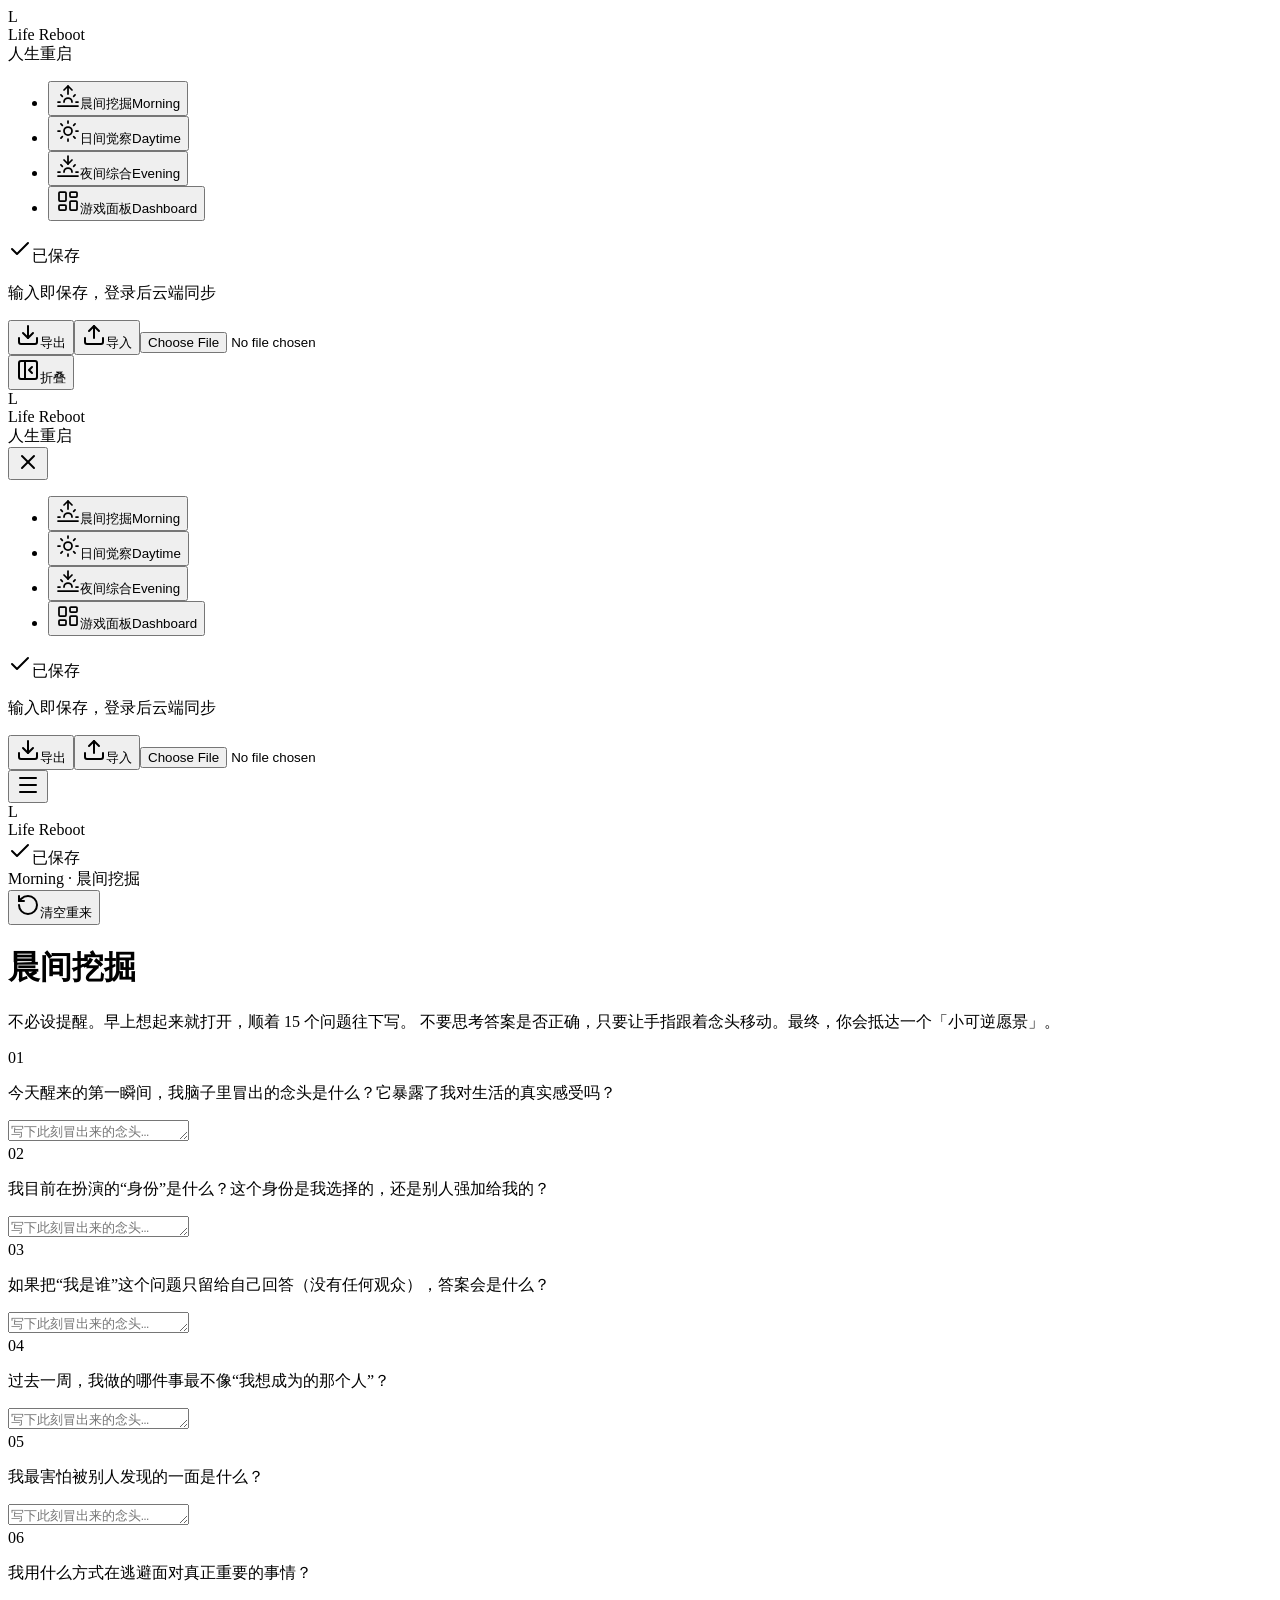
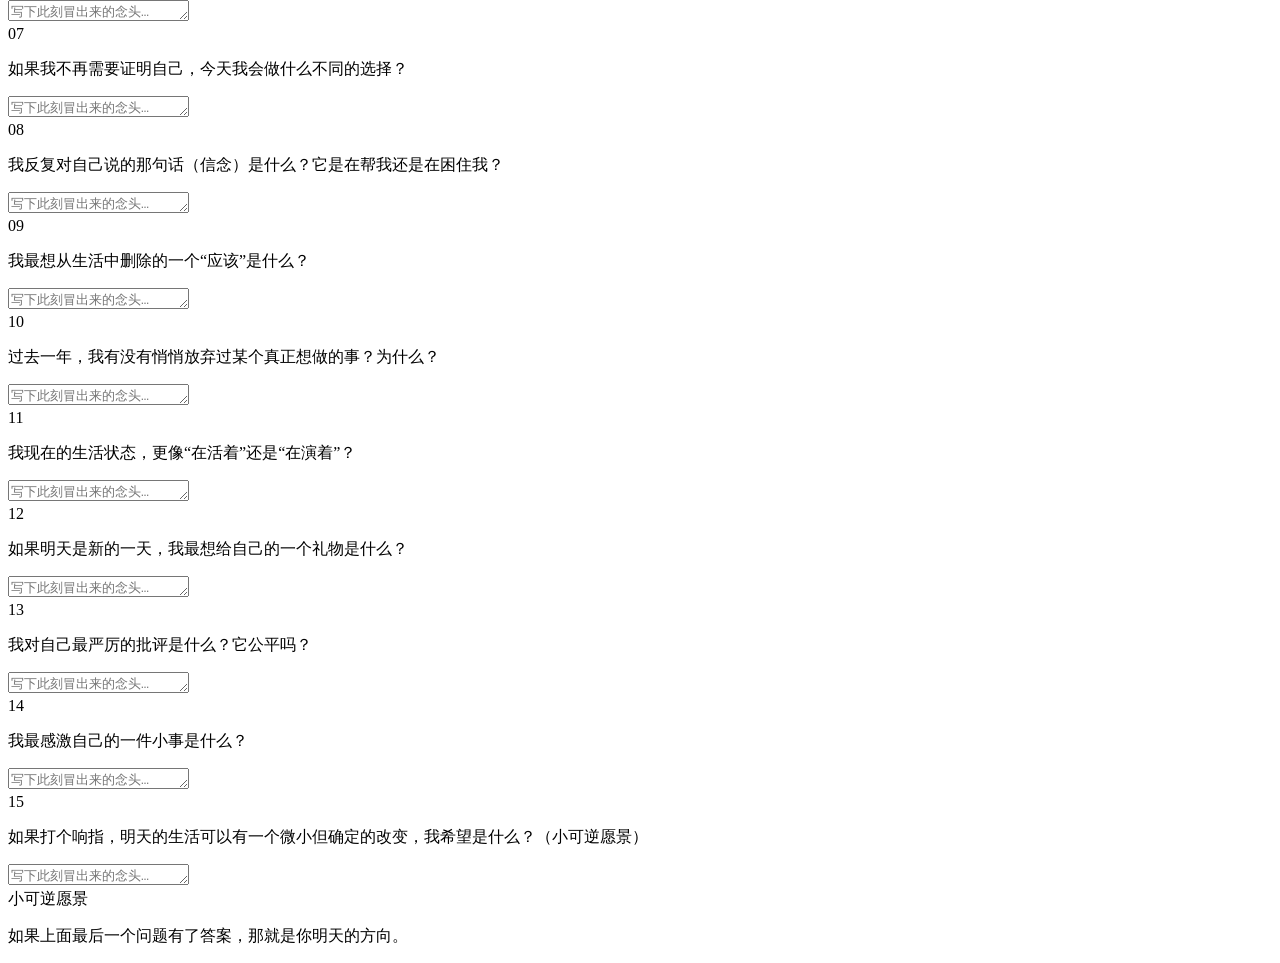
==== commit 028946fc: "revert: 取消每月一次设定，晨间与日间规则一致" ====
--- a/index.html
+++ b/index.html
@@ -1 +1 @@
-<!DOCTYPE html><html lang="zh-CN" class="T19VSG_variable _8Li5zG_variable h-full antialiased"><head><meta charSet="utf-8"/><meta name="viewport" content="width=device-width, initial-scale=1"/><link rel="preload" href="/life-reboot/_next/static/media/07a39a8a4660cc7c-s.p.0r6juujl39pe6.woff2" as="font" crossorigin="" type="font/woff2"/><link rel="preload" href="/life-reboot/_next/static/media/605ce01b664af129-s.p.0wgildi0cnwt9.woff2" as="font" crossorigin="" type="font/woff2"/><link rel="stylesheet" href="/life-reboot/_next/static/chunks/1v_l8pqx0qhpk.css" data-precedence="next"/><link rel="preload" as="script" fetchPriority="low" href="/life-reboot/_next/static/chunks/3cfn99dbrcvvp.js"/><script src="/life-reboot/_next/static/chunks/1us_d_gt6jqj8.js" async=""></script><script src="/life-reboot/_next/static/chunks/3wbm-994r45kr.js" async=""></script><script src="/life-reboot/_next/static/chunks/turbopack-1m42l-vvdkj89.js" async=""></script><script src="/life-reboot/_next/static/chunks/0umf92h1sb77c.js" async=""></script><script src="/life-reboot/_next/static/chunks/0rz-aoru1d20l.js" async=""></script><title>Life Reboot · 人生重启</title><meta name="description" content="备忘录风格的极简自我重塑工具"/><link rel="icon" href="/life-reboot/favicon.ico?favicon.117ezoe8m31dk.ico" sizes="48x48" type="image/x-icon"/><meta name="next-size-adjust" content=""/><script src="/life-reboot/_next/static/chunks/0cz1d0mv5g_q7.js" noModule=""></script></head><body class="h-full bg-background text-foreground"><div hidden=""><!--$--><!--/$--></div><div class="flex h-screen w-full overflow-hidden bg-background"><div class="hidden md:block"><aside class="flex h-full shrink-0 flex-col border-r border-border bg-background transition-[width] duration-200 w-[240px]"><div class="flex h-16 items-center gap-2.5 px-6"><div class="flex h-8 w-8 shrink-0 items-center justify-center rounded-lg bg-gradient-to-br from-brand to-amber-700 text-white shadow-sm"><span class="text-sm font-bold">L</span></div><div class="leading-tight"><div class="text-[15px] font-semibold tracking-tight">Life Reboot</div><div class="text-[11px] text-muted-foreground">人生重启</div></div></div><nav class="flex-1 overflow-y-auto px-3 py-2"><ul class="space-y-0.5"><li><button type="button" class="group relative flex w-full items-center gap-3 rounded-lg py-2 text-left text-sm transition-all duration-150 px-3 bg-brand-soft/60 text-foreground shadow-sm"><span class="absolute left-0 top-1/2 h-5 w-[3px] -translate-y-1/2 rounded-r-full bg-brand"></span><svg xmlns="http://www.w3.org/2000/svg" width="24" height="24" viewBox="0 0 24 24" fill="none" stroke="currentColor" stroke-width="1.75" stroke-linecap="round" stroke-linejoin="round" class="lucide lucide-sunrise h-[18px] w-[18px] shrink-0 transition-colors text-brand" aria-hidden="true"><path d="M12 2v8"></path><path d="m4.93 10.93 1.41 1.41"></path><path d="M2 18h2"></path><path d="M20 18h2"></path><path d="m19.07 10.93-1.41 1.41"></path><path d="M22 22H2"></path><path d="m8 6 4-4 4 4"></path><path d="M16 18a4 4 0 0 0-8 0"></path></svg><span class="flex flex-col"><span class="leading-none">晨间挖掘</span><span class="mt-0.5 text-[10px] uppercase tracking-wider text-muted-foreground/70">每月一次</span></span></button></li><li><button type="button" class="group relative flex w-full items-center gap-3 rounded-lg py-2 text-left text-sm transition-all duration-150 px-3 text-muted-foreground hover:bg-muted hover:text-foreground"><svg xmlns="http://www.w3.org/2000/svg" width="24" height="24" viewBox="0 0 24 24" fill="none" stroke="currentColor" stroke-width="1.75" stroke-linecap="round" stroke-linejoin="round" class="lucide lucide-sun h-[18px] w-[18px] shrink-0 transition-colors text-muted-foreground group-hover:text-foreground" aria-hidden="true"><circle cx="12" cy="12" r="4"></circle><path d="M12 2v2"></path><path d="M12 20v2"></path><path d="m4.93 4.93 1.41 1.41"></path><path d="m17.66 17.66 1.41 1.41"></path><path d="M2 12h2"></path><path d="M20 12h2"></path><path d="m6.34 17.66-1.41 1.41"></path><path d="m19.07 4.93-1.41 1.41"></path></svg><span class="flex flex-col"><span class="leading-none">日间觉察</span><span class="mt-0.5 text-[10px] uppercase tracking-wider text-muted-foreground/70">同一天</span></span></button></li><li><button type="button" class="group relative flex w-full items-center gap-3 rounded-lg py-2 text-left text-sm transition-all duration-150 px-3 text-muted-foreground hover:bg-muted hover:text-foreground"><svg xmlns="http://www.w3.org/2000/svg" width="24" height="24" viewBox="0 0 24 24" fill="none" stroke="currentColor" stroke-width="1.75" stroke-linecap="round" stroke-linejoin="round" class="lucide lucide-sunset h-[18px] w-[18px] shrink-0 transition-colors text-muted-foreground group-hover:text-foreground" aria-hidden="true"><path d="M12 10V2"></path><path d="m4.93 10.93 1.41 1.41"></path><path d="M2 18h2"></path><path d="M20 18h2"></path><path d="m19.07 10.93-1.41 1.41"></path><path d="M22 22H2"></path><path d="m16 6-4 4-4-4"></path><path d="M16 18a4 4 0 0 0-8 0"></path></svg><span class="flex flex-col"><span class="leading-none">夜间综合</span><span class="mt-0.5 text-[10px] uppercase tracking-wider text-muted-foreground/70">当晚</span></span></button></li><li><button type="button" class="group relative flex w-full items-center gap-3 rounded-lg py-2 text-left text-sm transition-all duration-150 px-3 text-muted-foreground hover:bg-muted hover:text-foreground"><svg xmlns="http://www.w3.org/2000/svg" width="24" height="24" viewBox="0 0 24 24" fill="none" stroke="currentColor" stroke-width="1.75" stroke-linecap="round" stroke-linejoin="round" class="lucide lucide-layout-dashboard h-[18px] w-[18px] shrink-0 transition-colors text-muted-foreground group-hover:text-foreground" aria-hidden="true"><rect width="7" height="9" x="3" y="3" rx="1"></rect><rect width="7" height="5" x="14" y="3" rx="1"></rect><rect width="7" height="9" x="14" y="12" rx="1"></rect><rect width="7" height="5" x="3" y="16" rx="1"></rect></svg><span class="flex flex-col"><span class="leading-none">游戏面板</span><span class="mt-0.5 text-[10px] uppercase tracking-wider text-muted-foreground/70">长期</span></span></button></li></ul></nav><div class="px-3 py-4"><div class="mb-3 px-3"><div class="mt-2"></div><span class="inline-flex items-center gap-1 text-[11px] text-muted-foreground transition-opacity duration-300 opacity-0"><svg xmlns="http://www.w3.org/2000/svg" width="24" height="24" viewBox="0 0 24 24" fill="none" stroke="currentColor" stroke-width="2" stroke-linecap="round" stroke-linejoin="round" class="lucide lucide-check h-3 w-3" aria-hidden="true"><path d="M20 6 9 17l-5-5"></path></svg>已保存</span><p class="mt-1 text-[11px] leading-relaxed text-muted-foreground">输入即保存，登录后云端同步</p><div class="mt-2 border-t border-border-soft pt-2"><div><div class="flex items-center gap-1"><button type="button" class="inline-flex items-center gap-1.5 rounded-md px-2 py-1 text-[11px] text-muted-foreground transition-colors hover:bg-muted hover:text-foreground"><svg xmlns="http://www.w3.org/2000/svg" width="24" height="24" viewBox="0 0 24 24" fill="none" stroke="currentColor" stroke-width="2" stroke-linecap="round" stroke-linejoin="round" class="lucide lucide-download h-3 w-3" aria-hidden="true"><path d="M12 15V3"></path><path d="M21 15v4a2 2 0 0 1-2 2H5a2 2 0 0 1-2-2v-4"></path><path d="m7 10 5 5 5-5"></path></svg>导出</button><button type="button" class="inline-flex items-center gap-1.5 rounded-md px-2 py-1 text-[11px] text-muted-foreground transition-colors hover:bg-muted hover:text-foreground"><svg xmlns="http://www.w3.org/2000/svg" width="24" height="24" viewBox="0 0 24 24" fill="none" stroke="currentColor" stroke-width="2" stroke-linecap="round" stroke-linejoin="round" class="lucide lucide-upload h-3 w-3" aria-hidden="true"><path d="M12 3v12"></path><path d="m17 8-5-5-5 5"></path><path d="M21 15v4a2 2 0 0 1-2 2H5a2 2 0 0 1-2-2v-4"></path></svg>导入</button><input type="file" accept="application/json,.json" class="hidden"/></div></div></div></div><button type="button" aria-label="折叠导航" class="flex w-full items-center gap-2 rounded-md px-3 py-2 text-xs text-muted-foreground transition-colors hover:bg-muted hover:text-foreground"><svg xmlns="http://www.w3.org/2000/svg" width="24" height="24" viewBox="0 0 24 24" fill="none" stroke="currentColor" stroke-width="2" stroke-linecap="round" stroke-linejoin="round" class="lucide lucide-panel-left-close lucide-sidebar-close h-4 w-4" aria-hidden="true"><rect width="18" height="18" x="3" y="3" rx="2"></rect><path d="M9 3v18"></path><path d="m16 15-3-3 3-3"></path></svg><span>折叠</span></button></div></aside></div><div class="fixed inset-0 z-50 md:hidden transition-opacity duration-200 opacity-0 pointer-events-none"><div class="absolute inset-0 bg-black/40"></div><div class="absolute left-0 top-0 h-full transition-transform duration-200 translate-x-[-100%]"><aside class="flex h-full shrink-0 flex-col border-r border-border bg-background transition-[width] duration-200 w-[240px]"><div class="flex h-16 items-center gap-2.5 px-6"><div class="flex h-8 w-8 shrink-0 items-center justify-center rounded-lg bg-gradient-to-br from-brand to-amber-700 text-white shadow-sm"><span class="text-sm font-bold">L</span></div><div class="leading-tight"><div class="text-[15px] font-semibold tracking-tight">Life Reboot</div><div class="text-[11px] text-muted-foreground">人生重启</div></div><button type="button" aria-label="关闭导航" class="ml-auto rounded p-1 text-muted-foreground hover:bg-muted hover:text-foreground"><svg xmlns="http://www.w3.org/2000/svg" width="24" height="24" viewBox="0 0 24 24" fill="none" stroke="currentColor" stroke-width="2" stroke-linecap="round" stroke-linejoin="round" class="lucide lucide-x h-4 w-4" aria-hidden="true"><path d="M18 6 6 18"></path><path d="m6 6 12 12"></path></svg></button></div><nav class="flex-1 overflow-y-auto px-3 py-2"><ul class="space-y-0.5"><li><button type="button" class="group relative flex w-full items-center gap-3 rounded-lg py-2 text-left text-sm transition-all duration-150 px-3 bg-brand-soft/60 text-foreground shadow-sm"><span class="absolute left-0 top-1/2 h-5 w-[3px] -translate-y-1/2 rounded-r-full bg-brand"></span><svg xmlns="http://www.w3.org/2000/svg" width="24" height="24" viewBox="0 0 24 24" fill="none" stroke="currentColor" stroke-width="1.75" stroke-linecap="round" stroke-linejoin="round" class="lucide lucide-sunrise h-[18px] w-[18px] shrink-0 transition-colors text-brand" aria-hidden="true"><path d="M12 2v8"></path><path d="m4.93 10.93 1.41 1.41"></path><path d="M2 18h2"></path><path d="M20 18h2"></path><path d="m19.07 10.93-1.41 1.41"></path><path d="M22 22H2"></path><path d="m8 6 4-4 4 4"></path><path d="M16 18a4 4 0 0 0-8 0"></path></svg><span class="flex flex-col"><span class="leading-none">晨间挖掘</span><span class="mt-0.5 text-[10px] uppercase tracking-wider text-muted-foreground/70">每月一次</span></span></button></li><li><button type="button" class="group relative flex w-full items-center gap-3 rounded-lg py-2 text-left text-sm transition-all duration-150 px-3 text-muted-foreground hover:bg-muted hover:text-foreground"><svg xmlns="http://www.w3.org/2000/svg" width="24" height="24" viewBox="0 0 24 24" fill="none" stroke="currentColor" stroke-width="1.75" stroke-linecap="round" stroke-linejoin="round" class="lucide lucide-sun h-[18px] w-[18px] shrink-0 transition-colors text-muted-foreground group-hover:text-foreground" aria-hidden="true"><circle cx="12" cy="12" r="4"></circle><path d="M12 2v2"></path><path d="M12 20v2"></path><path d="m4.93 4.93 1.41 1.41"></path><path d="m17.66 17.66 1.41 1.41"></path><path d="M2 12h2"></path><path d="M20 12h2"></path><path d="m6.34 17.66-1.41 1.41"></path><path d="m19.07 4.93-1.41 1.41"></path></svg><span class="flex flex-col"><span class="leading-none">日间觉察</span><span class="mt-0.5 text-[10px] uppercase tracking-wider text-muted-foreground/70">同一天</span></span></button></li><li><button type="button" class="group relative flex w-full items-center gap-3 rounded-lg py-2 text-left text-sm transition-all duration-150 px-3 text-muted-foreground hover:bg-muted hover:text-foreground"><svg xmlns="http://www.w3.org/2000/svg" width="24" height="24" viewBox="0 0 24 24" fill="none" stroke="currentColor" stroke-width="1.75" stroke-linecap="round" stroke-linejoin="round" class="lucide lucide-sunset h-[18px] w-[18px] shrink-0 transition-colors text-muted-foreground group-hover:text-foreground" aria-hidden="true"><path d="M12 10V2"></path><path d="m4.93 10.93 1.41 1.41"></path><path d="M2 18h2"></path><path d="M20 18h2"></path><path d="m19.07 10.93-1.41 1.41"></path><path d="M22 22H2"></path><path d="m16 6-4 4-4-4"></path><path d="M16 18a4 4 0 0 0-8 0"></path></svg><span class="flex flex-col"><span class="leading-none">夜间综合</span><span class="mt-0.5 text-[10px] uppercase tracking-wider text-muted-foreground/70">当晚</span></span></button></li><li><button type="button" class="group relative flex w-full items-center gap-3 rounded-lg py-2 text-left text-sm transition-all duration-150 px-3 text-muted-foreground hover:bg-muted hover:text-foreground"><svg xmlns="http://www.w3.org/2000/svg" width="24" height="24" viewBox="0 0 24 24" fill="none" stroke="currentColor" stroke-width="1.75" stroke-linecap="round" stroke-linejoin="round" class="lucide lucide-layout-dashboard h-[18px] w-[18px] shrink-0 transition-colors text-muted-foreground group-hover:text-foreground" aria-hidden="true"><rect width="7" height="9" x="3" y="3" rx="1"></rect><rect width="7" height="5" x="14" y="3" rx="1"></rect><rect width="7" height="9" x="14" y="12" rx="1"></rect><rect width="7" height="5" x="3" y="16" rx="1"></rect></svg><span class="flex flex-col"><span class="leading-none">游戏面板</span><span class="mt-0.5 text-[10px] uppercase tracking-wider text-muted-foreground/70">长期</span></span></button></li></ul></nav><div class="px-3 py-4"><div class="mb-3 px-3"><div class="mt-2"></div><span class="inline-flex items-center gap-1 text-[11px] text-muted-foreground transition-opacity duration-300 opacity-0"><svg xmlns="http://www.w3.org/2000/svg" width="24" height="24" viewBox="0 0 24 24" fill="none" stroke="currentColor" stroke-width="2" stroke-linecap="round" stroke-linejoin="round" class="lucide lucide-check h-3 w-3" aria-hidden="true"><path d="M20 6 9 17l-5-5"></path></svg>已保存</span><p class="mt-1 text-[11px] leading-relaxed text-muted-foreground">输入即保存，登录后云端同步</p><div class="mt-2 border-t border-border-soft pt-2"><div><div class="flex items-center gap-1"><button type="button" class="inline-flex items-center gap-1.5 rounded-md px-2 py-1 text-[11px] text-muted-foreground transition-colors hover:bg-muted hover:text-foreground"><svg xmlns="http://www.w3.org/2000/svg" width="24" height="24" viewBox="0 0 24 24" fill="none" stroke="currentColor" stroke-width="2" stroke-linecap="round" stroke-linejoin="round" class="lucide lucide-download h-3 w-3" aria-hidden="true"><path d="M12 15V3"></path><path d="M21 15v4a2 2 0 0 1-2 2H5a2 2 0 0 1-2-2v-4"></path><path d="m7 10 5 5 5-5"></path></svg>导出</button><button type="button" class="inline-flex items-center gap-1.5 rounded-md px-2 py-1 text-[11px] text-muted-foreground transition-colors hover:bg-muted hover:text-foreground"><svg xmlns="http://www.w3.org/2000/svg" width="24" height="24" viewBox="0 0 24 24" fill="none" stroke="currentColor" stroke-width="2" stroke-linecap="round" stroke-linejoin="round" class="lucide lucide-upload h-3 w-3" aria-hidden="true"><path d="M12 3v12"></path><path d="m17 8-5-5-5 5"></path><path d="M21 15v4a2 2 0 0 1-2 2H5a2 2 0 0 1-2-2v-4"></path></svg>导入</button><input type="file" accept="application/json,.json" class="hidden"/></div></div></div></div></div></aside></div></div><div class="flex flex-1 flex-col overflow-hidden"><header class="flex h-14 shrink-0 items-center gap-3 border-b border-border px-4 md:hidden"><button type="button" aria-label="打开导航" class="-ml-1 rounded p-1.5 text-foreground hover:bg-muted"><svg xmlns="http://www.w3.org/2000/svg" width="24" height="24" viewBox="0 0 24 24" fill="none" stroke="currentColor" stroke-width="2" stroke-linecap="round" stroke-linejoin="round" class="lucide lucide-menu h-5 w-5" aria-hidden="true"><path d="M4 5h16"></path><path d="M4 12h16"></path><path d="M4 19h16"></path></svg></button><div class="flex h-7 w-7 items-center justify-center rounded-lg bg-gradient-to-br from-brand to-amber-700 text-white shadow-sm"><span class="text-xs font-bold">L</span></div><span class="text-[15px] font-semibold tracking-tight">Life Reboot</span><div class="ml-auto"><span class="inline-flex items-center gap-1 text-[11px] text-muted-foreground transition-opacity duration-300 opacity-0"><svg xmlns="http://www.w3.org/2000/svg" width="24" height="24" viewBox="0 0 24 24" fill="none" stroke="currentColor" stroke-width="2" stroke-linecap="round" stroke-linejoin="round" class="lucide lucide-check h-3 w-3" aria-hidden="true"><path d="M20 6 9 17l-5-5"></path></svg>已保存</span></div></header><main class="flex-1 overflow-y-auto"><div class="mx-auto max-w-2xl px-4 py-8 md:px-6 md:py-12"><header class="mb-12"><div class="flex items-start justify-between gap-4"><div class="flex items-center gap-2 text-[11px] uppercase tracking-[0.2em] text-muted-foreground"><span class="h-1.5 w-1.5 rounded-full bg-brand"></span>Morning · 晨间挖掘</div><button type="button" class="flex items-center gap-1.5 rounded-md px-2.5 py-1.5 text-[11px] text-muted-foreground transition-colors hover:bg-muted hover:text-foreground"><svg xmlns="http://www.w3.org/2000/svg" width="24" height="24" viewBox="0 0 24 24" fill="none" stroke="currentColor" stroke-width="2" stroke-linecap="round" stroke-linejoin="round" class="lucide lucide-rotate-ccw h-3 w-3" aria-hidden="true"><path d="M3 12a9 9 0 1 0 9-9 9.75 9.75 0 0 0-6.74 2.74L3 8"></path><path d="M3 3v5h5"></path></svg>开始新一轮</button></div><h1 class="mt-3 text-3xl font-semibold tracking-tight">晨间挖掘</h1><p class="mt-3 max-w-xl text-sm leading-relaxed text-muted-foreground">不必每天写。每月挑一天，留出一段完整的安静时间，一口气走完这 15 问。 写完后当天进入日间觉察，晚上再做夜间综合。</p></header><div class="divide-y divide-border-soft"><div class="py-6 transition-colors hover:bg-muted/40"><div class="flex items-start gap-3"><span class="mt-0.5 select-none font-mono text-xs font-medium text-brand/70">01</span><div class="flex-1"><p class="text-[15px] font-medium leading-relaxed text-foreground">今天醒来的第一瞬间，我脑子里冒出的念头是什么？它暴露了我对生活的真实感受吗？</p><div class="mt-3"><textarea rows="1" class="w-full bg-transparent text-[15px] leading-relaxed text-foreground placeholder:text-muted-foreground/50 outline-none" placeholder="写下此刻冒出来的念头…"></textarea></div></div></div></div><div class="py-6 transition-colors hover:bg-muted/40"><div class="flex items-start gap-3"><span class="mt-0.5 select-none font-mono text-xs font-medium text-brand/70">02</span><div class="flex-1"><p class="text-[15px] font-medium leading-relaxed text-foreground">我目前在扮演的“身份”是什么？这个身份是我选择的，还是别人强加给我的？</p><div class="mt-3"><textarea rows="1" class="w-full bg-transparent text-[15px] leading-relaxed text-foreground placeholder:text-muted-foreground/50 outline-none" placeholder="写下此刻冒出来的念头…"></textarea></div></div></div></div><div class="py-6 transition-colors hover:bg-muted/40"><div class="flex items-start gap-3"><span class="mt-0.5 select-none font-mono text-xs font-medium text-brand/70">03</span><div class="flex-1"><p class="text-[15px] font-medium leading-relaxed text-foreground">如果把“我是谁”这个问题只留给自己回答（没有任何观众），答案会是什么？</p><div class="mt-3"><textarea rows="1" class="w-full bg-transparent text-[15px] leading-relaxed text-foreground placeholder:text-muted-foreground/50 outline-none" placeholder="写下此刻冒出来的念头…"></textarea></div></div></div></div><div class="py-6 transition-colors hover:bg-muted/40"><div class="flex items-start gap-3"><span class="mt-0.5 select-none font-mono text-xs font-medium text-brand/70">04</span><div class="flex-1"><p class="text-[15px] font-medium leading-relaxed text-foreground">过去一周，我做的哪件事最不像“我想成为的那个人”？</p><div class="mt-3"><textarea rows="1" class="w-full bg-transparent text-[15px] leading-relaxed text-foreground placeholder:text-muted-foreground/50 outline-none" placeholder="写下此刻冒出来的念头…"></textarea></div></div></div></div><div class="py-6 transition-colors hover:bg-muted/40"><div class="flex items-start gap-3"><span class="mt-0.5 select-none font-mono text-xs font-medium text-brand/70">05</span><div class="flex-1"><p class="text-[15px] font-medium leading-relaxed text-foreground">我最害怕被别人发现的一面是什么？</p><div class="mt-3"><textarea rows="1" class="w-full bg-transparent text-[15px] leading-relaxed text-foreground placeholder:text-muted-foreground/50 outline-none" placeholder="写下此刻冒出来的念头…"></textarea></div></div></div></div><div class="py-6 transition-colors hover:bg-muted/40"><div class="flex items-start gap-3"><span class="mt-0.5 select-none font-mono text-xs font-medium text-brand/70">06</span><div class="flex-1"><p class="text-[15px] font-medium leading-relaxed text-foreground">我用什么方式在逃避面对真正重要的事情？</p><div class="mt-3"><textarea rows="1" class="w-full bg-transparent text-[15px] leading-relaxed text-foreground placeholder:text-muted-foreground/50 outline-none" placeholder="写下此刻冒出来的念头…"></textarea></div></div></div></div><div class="py-6 transition-colors hover:bg-muted/40"><div class="flex items-start gap-3"><span class="mt-0.5 select-none font-mono text-xs font-medium text-brand/70">07</span><div class="flex-1"><p class="text-[15px] font-medium leading-relaxed text-foreground">如果我不再需要证明自己，今天我会做什么不同的选择？</p><div class="mt-3"><textarea rows="1" class="w-full bg-transparent text-[15px] leading-relaxed text-foreground placeholder:text-muted-foreground/50 outline-none" placeholder="写下此刻冒出来的念头…"></textarea></div></div></div></div><div class="py-6 transition-colors hover:bg-muted/40"><div class="flex items-start gap-3"><span class="mt-0.5 select-none font-mono text-xs font-medium text-brand/70">08</span><div class="flex-1"><p class="text-[15px] font-medium leading-relaxed text-foreground">我反复对自己说的那句话（信念）是什么？它是在帮我还是在困住我？</p><div class="mt-3"><textarea rows="1" class="w-full bg-transparent text-[15px] leading-relaxed text-foreground placeholder:text-muted-foreground/50 outline-none" placeholder="写下此刻冒出来的念头…"></textarea></div></div></div></div><div class="py-6 transition-colors hover:bg-muted/40"><div class="flex items-start gap-3"><span class="mt-0.5 select-none font-mono text-xs font-medium text-brand/70">09</span><div class="flex-1"><p class="text-[15px] font-medium leading-relaxed text-foreground">我最想从生活中删除的一个“应该”是什么？</p><div class="mt-3"><textarea rows="1" class="w-full bg-transparent text-[15px] leading-relaxed text-foreground placeholder:text-muted-foreground/50 outline-none" placeholder="写下此刻冒出来的念头…"></textarea></div></div></div></div><div class="py-6 transition-colors hover:bg-muted/40"><div class="flex items-start gap-3"><span class="mt-0.5 select-none font-mono text-xs font-medium text-brand/70">10</span><div class="flex-1"><p class="text-[15px] font-medium leading-relaxed text-foreground">过去一年，我有没有悄悄放弃过某个真正想做的事？为什么？</p><div class="mt-3"><textarea rows="1" class="w-full bg-transparent text-[15px] leading-relaxed text-foreground placeholder:text-muted-foreground/50 outline-none" placeholder="写下此刻冒出来的念头…"></textarea></div></div></div></div><div class="py-6 transition-colors hover:bg-muted/40"><div class="flex items-start gap-3"><span class="mt-0.5 select-none font-mono text-xs font-medium text-brand/70">11</span><div class="flex-1"><p class="text-[15px] font-medium leading-relaxed text-foreground">我现在的生活状态，更像“在活着”还是“在演着”？</p><div class="mt-3"><textarea rows="1" class="w-full bg-transparent text-[15px] leading-relaxed text-foreground placeholder:text-muted-foreground/50 outline-none" placeholder="写下此刻冒出来的念头…"></textarea></div></div></div></div><div class="py-6 transition-colors hover:bg-muted/40"><div class="flex items-start gap-3"><span class="mt-0.5 select-none font-mono text-xs font-medium text-brand/70">12</span><div class="flex-1"><p class="text-[15px] font-medium leading-relaxed text-foreground">如果明天是新的一天，我最想给自己的一个礼物是什么？</p><div class="mt-3"><textarea rows="1" class="w-full bg-transparent text-[15px] leading-relaxed text-foreground placeholder:text-muted-foreground/50 outline-none" placeholder="写下此刻冒出来的念头…"></textarea></div></div></div></div><div class="py-6 transition-colors hover:bg-muted/40"><div class="flex items-start gap-3"><span class="mt-0.5 select-none font-mono text-xs font-medium text-brand/70">13</span><div class="flex-1"><p class="text-[15px] font-medium leading-relaxed text-foreground">我对自己最严厉的批评是什么？它公平吗？</p><div class="mt-3"><textarea rows="1" class="w-full bg-transparent text-[15px] leading-relaxed text-foreground placeholder:text-muted-foreground/50 outline-none" placeholder="写下此刻冒出来的念头…"></textarea></div></div></div></div><div class="py-6 transition-colors hover:bg-muted/40"><div class="flex items-start gap-3"><span class="mt-0.5 select-none font-mono text-xs font-medium text-brand/70">14</span><div class="flex-1"><p class="text-[15px] font-medium leading-relaxed text-foreground">我最感激自己的一件小事是什么？</p><div class="mt-3"><textarea rows="1" class="w-full bg-transparent text-[15px] leading-relaxed text-foreground placeholder:text-muted-foreground/50 outline-none" placeholder="写下此刻冒出来的念头…"></textarea></div></div></div></div><div class="py-6 transition-colors hover:bg-muted/40"><div class="flex items-start gap-3"><span class="mt-0.5 select-none font-mono text-xs font-medium text-brand/70">15</span><div class="flex-1"><p class="text-[15px] font-medium leading-relaxed text-foreground">如果打个响指，明天的生活可以有一个微小但确定的改变，我希望是什么？（小可逆愿景）</p><div class="mt-3"><textarea rows="1" class="w-full bg-transparent text-[15px] leading-relaxed text-foreground placeholder:text-muted-foreground/50 outline-none" placeholder="写下此刻冒出来的念头…"></textarea></div></div></div></div></div><div class="mt-10 border-t border-border pt-8"><div class="text-[11px] uppercase tracking-[0.2em] text-muted-foreground">小可逆愿景</div><p class="mt-2 text-sm leading-relaxed text-muted-foreground">如果上面最后一个问题有了答案，那就是你明天的方向。</p></div></div></main></div></div><!--$--><!--/$--><script id="_R_">(globalThis["TURBOPACK"] || (globalThis["TURBOPACK"] = [])).push({"otherChunks":["static/chunks/3cfn99dbrcvvp.js","static/chunks/1us_d_gt6jqj8.js","static/chunks/3wbm-994r45kr.js"],"runtimeModuleIds":[94553]});</script><script src="/life-reboot/_next/static/chunks/3cfn99dbrcvvp.js" async=""></script><script>(self.__next_f=self.__next_f||[]).push([0])</script><script>self.__next_f.push([1,"1:\"$Sreact.fragment\"\n2:\"/life-reboot/_next/static/chunks/0umf92h1sb77c.js\"\n3:I[39756,[\"$2\"],\"default\"]\n4:I[37457,[\"$2\"],\"default\"]\n6:I[47257,[\"$2\"],\"ClientPageRoot\"]\n7:\"/life-reboot/_next/static/chunks/0rz-aoru1d20l.js\"\n8:I[52683,[\"$2\",\"$7\"],\"default\"]\nb:I[97367,[\"$2\"],\"OutletBoundary\"]\nc:\"$Sreact.suspense\"\ne:\"ViewportBoundary\"\nf:I[97367,[\"$2\"],\"$e\"]\n11:\"MetadataBoundary\"\n12:I[97367,[\"$2\"],\"$11\"]\n14:I[68027,[\"$2\"],\"default\",1]\n:HL[\"/life-reboot/_next/static/chunks/1v_l8pqx0qhpk.css\",\"style\"]\n:HL[\"/life-reboot/_next/static/media/07a39a8a4660cc7c-s.p.0r6juujl39pe6.woff2\",\"font\",{\"crossOrigin\":\"\",\"type\":\"font/woff2\"}]\n:HL[\"/life-reboot/_next/static/media/605ce01b664af129-s.p.0wgildi0cnwt9.woff2\",\"font\",{\"crossOrigin\":\"\",\"type\":\"font/woff2\"}]\n5:[[\"children\",{\"s\":\"__PAGE__\",\"h\":512,\"d\":{\"r\":[\"$\",\"$1\",\"c\",{\"children\":[[\"$\",\"$L6\",null,{\"Component\":\"$8\",\"serverProvidedParams\":{\"searchParams\":{},\"params\":{},\"promises\":[\"$@9\",\"$@a\"]}}],[[\"$\",\"script\",\"script-0\",{\"src\":\"/life-reboot/_next/static/chunks/0rz-aoru1d20l.js\",\"async\":true,\"nonce\":\"$undefined\"}]],[\"$\",\"$Lb\",null,{\"children\":[\"$\",\"$c\",null,{\"name\":\"Next.MetadataOutlet\",\"children\":\"$@d\"}]}]]}],\"p\":false,\"v\":null}}]]\n0:{\"P\":null,\"c\":[\"\",\"\"],\"q\":\"\",\"i\":false,\"t\":{\"t\":{\"s\":\"\",\"h\":528,\"d\":{\"r\":[\"$\",\"$1\",\"c\",{\"children\":[[[\"$\",\"link\",\"0\",{\"rel\":\"stylesheet\",\"href\":\"/life-reboot/_next/static/chunks/1v_l8pqx0qhpk.css\",\"precedence\":\"next\",\"crossOrigin\":\"$undefined\",\"nonce\":\"$undefined\"}],[\"$\",\"script\",\"script-0\",{\"src\":\"/life-reboot/_next/static/chunks/0umf92h1sb77c.js\",\"async\":true,\"nonce\":\"$undefined\"}]],[\"$\",\"html\",null,{\"lang\":\"zh-CN\",\"className\":\"T19VSG_variable _8Li5zG_variable h-full antialiased\",\"children\":[\"$\",\"body\",null,{\"className\":\"h-full bg-background text-foreground\",\"children\":[\"$\",\"$L3\",null,{\"parallelRouterKey\":\"children\",\"error\":\"$undefined\",\"errorStyles\":\"$undefined\",\"errorScripts\":\"$undefined\",\"template\":[\"$\",\"$L4\",null,{}],\"templateStyles\":\"$undefined\",\"templateScripts\":\"$undefined\",\"notFound\":[[[\"$\",\"title\",null,{\"children\":\"404: This page could not be found.\"}],[\"$\",\"div\",null,{\"style\":{\"fontFamily\":\"system-ui,\\\"Segoe UI\\\",Roboto,Helvetica,Arial,sans-serif,\\\"Apple Color Emoji\\\",\\\"Segoe UI Emoji\\\"\",\"height\":\"100vh\",\"textAlign\":\"center\",\"display\":\"flex\",\"flexDirection\":\"column\",\"alignItems\":\"center\",\"justifyContent\":\"center\"},\"children\":[\"$\",\"div\",null,{\"children\":[[\"$\",\"style\",null,{\"dangerouslySetInnerHTML\":{\"__html\":\"body{color:#000;background:#fff;margin:0}.next-error-h1{border-right:1px solid rgba(0,0,0,.3)}@media (prefers-color-scheme:dark){body{color:#fff;background:#000}.next-error-h1{border-right:1px solid rgba(255,255,255,.3)}}\"}}],[\"$\",\"h1\",null,{\"className\":\"next-error-h1\",\"style\":{\"display\":\"inline-block\",\"margin\":\"0 20px 0 0\",\"padding\":\"0 23px 0 0\",\"fontSize\":24,\"fontWeight\":500,\"verticalAlign\":\"top\",\"lineHeight\":\"49px\"},\"children\":404}],[\"$\",\"div\",null,{\"style\":{\"display\":\"inline-block\"},\"children\":[\"$\",\"h2\",null,{\"style\":{\"fontSize\":14,\"fontWeight\":400,\"lineHeight\":\"49px\",\"margin\":0},\"children\":\"This page could not be found.\"}]}]]}]}]],[]],\"forbidden\":\"$undefined\",\"unauthorized\":\"$undefined\"}]}]}]]}],\"p\":false,\"v\":null},\"c\":\"$Q5\"},\"h\":{\"r\":[\"$\",\"$1\",\"h\",{\"children\":[null,[\"$\",\"$Lf\",null,{\"children\":\"$L10\"}],[\"$\",\"$L12\",null,{\"children\":[[\"$\",\"div\",null,{\"hidden\":true,\"children\":[\"$\",\"$c\",null,{\"name\":\"Next.Metadata\",\"children\":\"$L13\"}]}],null]}],[\"$\",\"meta\",null,{\"name\":\"next-size-adjust\",\"content\":\"\"}]]}],\"p\":false,\"v\":null}},\"m\":\"$undefined\",\"G\":[\"$14\",[[\"$\",\"link\",\"0\",{\"rel\":\"stylesheet\",\"href\":\"/life-reboot/_next/static/chunks/1v_l8pqx0qhpk.css\",\"precedence\":\"next\",\"crossOrigin\":\"$undefined\",\"nonce\":\"$undefined\"}]]],\"S\":true,\"r\":\"$undefined\",\"s\":\"$undefined\",\"a\":\"$undefined\",\"l\":\"$undefined\",\"p\":\"$undefined\",\"d\":\"$undefined\",\"b\":\"oYlMMotjIGu-WtisNyktt\"}\n9:{}\na:\"$5:0:1:d:r:props:children:0:props:serverProvidedParams:params\"\n10:[[\"$\",\"meta\",\"0\",{\"charSet\":\"utf-8\"}],[\"$\",\"meta\",\"1\",{\"name\":\"viewport\",\"content\":\"width=device-width, initial-scale=1\"}]]\n15:I[27201,[\"$2\"],\"IconMark\"]\nd:null\n13:[[\"$\",\"title\",\"0\",{\"children\":\"Life Reboot · 人生重启\"}],[\"$\",\"meta\",\"1\",{\"name\":\"description\",\"content\":\"备忘录风格的极简自我重塑工具\"}],[\"$\",\"link\",\"2\",{\"rel\":\"icon\",\"href\":\"/life-reboot/favicon.ico?favicon.117ezoe8m31dk.ico\",\"sizes\":\"48x48\",\"type\":\"image/x-icon\"}],[\"$\",\"$L15\",\"3\",{}]]\n"])</script></body></html>+<!DOCTYPE html><html lang="zh-CN" class="T19VSG_variable _8Li5zG_variable h-full antialiased"><head><meta charSet="utf-8"/><meta name="viewport" content="width=device-width, initial-scale=1"/><link rel="preload" href="/life-reboot/_next/static/media/07a39a8a4660cc7c-s.p.0r6juujl39pe6.woff2" as="font" crossorigin="" type="font/woff2"/><link rel="preload" href="/life-reboot/_next/static/media/605ce01b664af129-s.p.0wgildi0cnwt9.woff2" as="font" crossorigin="" type="font/woff2"/><link rel="stylesheet" href="/life-reboot/_next/static/chunks/3khy6-h-ak152.css" data-precedence="next"/><link rel="preload" as="script" fetchPriority="low" href="/life-reboot/_next/static/chunks/3cfn99dbrcvvp.js"/><script src="/life-reboot/_next/static/chunks/1us_d_gt6jqj8.js" async=""></script><script src="/life-reboot/_next/static/chunks/3wbm-994r45kr.js" async=""></script><script src="/life-reboot/_next/static/chunks/turbopack-1m42l-vvdkj89.js" async=""></script><script src="/life-reboot/_next/static/chunks/0umf92h1sb77c.js" async=""></script><script src="/life-reboot/_next/static/chunks/2iky3xj_u2frn.js" async=""></script><title>Life Reboot · 人生重启</title><meta name="description" content="备忘录风格的极简自我重塑工具"/><link rel="icon" href="/life-reboot/favicon.ico?favicon.117ezoe8m31dk.ico" sizes="48x48" type="image/x-icon"/><meta name="next-size-adjust" content=""/><script src="/life-reboot/_next/static/chunks/0cz1d0mv5g_q7.js" noModule=""></script></head><body class="h-full bg-background text-foreground"><div hidden=""><!--$--><!--/$--></div><div class="flex h-screen w-full overflow-hidden bg-background"><div class="hidden md:block"><aside class="flex h-full shrink-0 flex-col border-r border-border bg-background transition-[width] duration-200 w-[240px]"><div class="flex h-16 items-center gap-2.5 px-6"><div class="flex h-8 w-8 shrink-0 items-center justify-center rounded-lg bg-gradient-to-br from-brand to-amber-700 text-white shadow-sm"><span class="text-sm font-bold">L</span></div><div class="leading-tight"><div class="text-[15px] font-semibold tracking-tight">Life Reboot</div><div class="text-[11px] text-muted-foreground">人生重启</div></div></div><nav class="flex-1 overflow-y-auto px-3 py-2"><ul class="space-y-0.5"><li><button type="button" class="group relative flex w-full items-center gap-3 rounded-lg py-2 text-left text-sm transition-all duration-150 px-3 bg-brand-soft/60 text-foreground shadow-sm"><span class="absolute left-0 top-1/2 h-5 w-[3px] -translate-y-1/2 rounded-r-full bg-brand"></span><svg xmlns="http://www.w3.org/2000/svg" width="24" height="24" viewBox="0 0 24 24" fill="none" stroke="currentColor" stroke-width="1.75" stroke-linecap="round" stroke-linejoin="round" class="lucide lucide-sunrise h-[18px] w-[18px] shrink-0 transition-colors text-brand" aria-hidden="true"><path d="M12 2v8"></path><path d="m4.93 10.93 1.41 1.41"></path><path d="M2 18h2"></path><path d="M20 18h2"></path><path d="m19.07 10.93-1.41 1.41"></path><path d="M22 22H2"></path><path d="m8 6 4-4 4 4"></path><path d="M16 18a4 4 0 0 0-8 0"></path></svg><span class="flex flex-col"><span class="leading-none">晨间挖掘</span><span class="mt-0.5 text-[10px] uppercase tracking-wider text-muted-foreground/70">Morning</span></span></button></li><li><button type="button" class="group relative flex w-full items-center gap-3 rounded-lg py-2 text-left text-sm transition-all duration-150 px-3 text-muted-foreground hover:bg-muted hover:text-foreground"><svg xmlns="http://www.w3.org/2000/svg" width="24" height="24" viewBox="0 0 24 24" fill="none" stroke="currentColor" stroke-width="1.75" stroke-linecap="round" stroke-linejoin="round" class="lucide lucide-sun h-[18px] w-[18px] shrink-0 transition-colors text-muted-foreground group-hover:text-foreground" aria-hidden="true"><circle cx="12" cy="12" r="4"></circle><path d="M12 2v2"></path><path d="M12 20v2"></path><path d="m4.93 4.93 1.41 1.41"></path><path d="m17.66 17.66 1.41 1.41"></path><path d="M2 12h2"></path><path d="M20 12h2"></path><path d="m6.34 17.66-1.41 1.41"></path><path d="m19.07 4.93-1.41 1.41"></path></svg><span class="flex flex-col"><span class="leading-none">日间觉察</span><span class="mt-0.5 text-[10px] uppercase tracking-wider text-muted-foreground/70">Daytime</span></span></button></li><li><button type="button" class="group relative flex w-full items-center gap-3 rounded-lg py-2 text-left text-sm transition-all duration-150 px-3 text-muted-foreground hover:bg-muted hover:text-foreground"><svg xmlns="http://www.w3.org/2000/svg" width="24" height="24" viewBox="0 0 24 24" fill="none" stroke="currentColor" stroke-width="1.75" stroke-linecap="round" stroke-linejoin="round" class="lucide lucide-sunset h-[18px] w-[18px] shrink-0 transition-colors text-muted-foreground group-hover:text-foreground" aria-hidden="true"><path d="M12 10V2"></path><path d="m4.93 10.93 1.41 1.41"></path><path d="M2 18h2"></path><path d="M20 18h2"></path><path d="m19.07 10.93-1.41 1.41"></path><path d="M22 22H2"></path><path d="m16 6-4 4-4-4"></path><path d="M16 18a4 4 0 0 0-8 0"></path></svg><span class="flex flex-col"><span class="leading-none">夜间综合</span><span class="mt-0.5 text-[10px] uppercase tracking-wider text-muted-foreground/70">Evening</span></span></button></li><li><button type="button" class="group relative flex w-full items-center gap-3 rounded-lg py-2 text-left text-sm transition-all duration-150 px-3 text-muted-foreground hover:bg-muted hover:text-foreground"><svg xmlns="http://www.w3.org/2000/svg" width="24" height="24" viewBox="0 0 24 24" fill="none" stroke="currentColor" stroke-width="1.75" stroke-linecap="round" stroke-linejoin="round" class="lucide lucide-layout-dashboard h-[18px] w-[18px] shrink-0 transition-colors text-muted-foreground group-hover:text-foreground" aria-hidden="true"><rect width="7" height="9" x="3" y="3" rx="1"></rect><rect width="7" height="5" x="14" y="3" rx="1"></rect><rect width="7" height="9" x="14" y="12" rx="1"></rect><rect width="7" height="5" x="3" y="16" rx="1"></rect></svg><span class="flex flex-col"><span class="leading-none">游戏面板</span><span class="mt-0.5 text-[10px] uppercase tracking-wider text-muted-foreground/70">Dashboard</span></span></button></li></ul></nav><div class="px-3 py-4"><div class="mb-3 px-3"><div class="mt-2"></div><span class="inline-flex items-center gap-1 text-[11px] text-muted-foreground transition-opacity duration-300 opacity-0"><svg xmlns="http://www.w3.org/2000/svg" width="24" height="24" viewBox="0 0 24 24" fill="none" stroke="currentColor" stroke-width="2" stroke-linecap="round" stroke-linejoin="round" class="lucide lucide-check h-3 w-3" aria-hidden="true"><path d="M20 6 9 17l-5-5"></path></svg>已保存</span><p class="mt-1 text-[11px] leading-relaxed text-muted-foreground">输入即保存，登录后云端同步</p><div class="mt-2 border-t border-border-soft pt-2"><div><div class="flex items-center gap-1"><button type="button" class="inline-flex items-center gap-1.5 rounded-md px-2 py-1 text-[11px] text-muted-foreground transition-colors hover:bg-muted hover:text-foreground"><svg xmlns="http://www.w3.org/2000/svg" width="24" height="24" viewBox="0 0 24 24" fill="none" stroke="currentColor" stroke-width="2" stroke-linecap="round" stroke-linejoin="round" class="lucide lucide-download h-3 w-3" aria-hidden="true"><path d="M12 15V3"></path><path d="M21 15v4a2 2 0 0 1-2 2H5a2 2 0 0 1-2-2v-4"></path><path d="m7 10 5 5 5-5"></path></svg>导出</button><button type="button" class="inline-flex items-center gap-1.5 rounded-md px-2 py-1 text-[11px] text-muted-foreground transition-colors hover:bg-muted hover:text-foreground"><svg xmlns="http://www.w3.org/2000/svg" width="24" height="24" viewBox="0 0 24 24" fill="none" stroke="currentColor" stroke-width="2" stroke-linecap="round" stroke-linejoin="round" class="lucide lucide-upload h-3 w-3" aria-hidden="true"><path d="M12 3v12"></path><path d="m17 8-5-5-5 5"></path><path d="M21 15v4a2 2 0 0 1-2 2H5a2 2 0 0 1-2-2v-4"></path></svg>导入</button><input type="file" accept="application/json,.json" class="hidden"/></div></div></div></div><button type="button" aria-label="折叠导航" class="flex w-full items-center gap-2 rounded-md px-3 py-2 text-xs text-muted-foreground transition-colors hover:bg-muted hover:text-foreground"><svg xmlns="http://www.w3.org/2000/svg" width="24" height="24" viewBox="0 0 24 24" fill="none" stroke="currentColor" stroke-width="2" stroke-linecap="round" stroke-linejoin="round" class="lucide lucide-panel-left-close lucide-sidebar-close h-4 w-4" aria-hidden="true"><rect width="18" height="18" x="3" y="3" rx="2"></rect><path d="M9 3v18"></path><path d="m16 15-3-3 3-3"></path></svg><span>折叠</span></button></div></aside></div><div class="fixed inset-0 z-50 md:hidden transition-opacity duration-200 opacity-0 pointer-events-none"><div class="absolute inset-0 bg-black/40"></div><div class="absolute left-0 top-0 h-full transition-transform duration-200 translate-x-[-100%]"><aside class="flex h-full shrink-0 flex-col border-r border-border bg-background transition-[width] duration-200 w-[240px]"><div class="flex h-16 items-center gap-2.5 px-6"><div class="flex h-8 w-8 shrink-0 items-center justify-center rounded-lg bg-gradient-to-br from-brand to-amber-700 text-white shadow-sm"><span class="text-sm font-bold">L</span></div><div class="leading-tight"><div class="text-[15px] font-semibold tracking-tight">Life Reboot</div><div class="text-[11px] text-muted-foreground">人生重启</div></div><button type="button" aria-label="关闭导航" class="ml-auto rounded p-1 text-muted-foreground hover:bg-muted hover:text-foreground"><svg xmlns="http://www.w3.org/2000/svg" width="24" height="24" viewBox="0 0 24 24" fill="none" stroke="currentColor" stroke-width="2" stroke-linecap="round" stroke-linejoin="round" class="lucide lucide-x h-4 w-4" aria-hidden="true"><path d="M18 6 6 18"></path><path d="m6 6 12 12"></path></svg></button></div><nav class="flex-1 overflow-y-auto px-3 py-2"><ul class="space-y-0.5"><li><button type="button" class="group relative flex w-full items-center gap-3 rounded-lg py-2 text-left text-sm transition-all duration-150 px-3 bg-brand-soft/60 text-foreground shadow-sm"><span class="absolute left-0 top-1/2 h-5 w-[3px] -translate-y-1/2 rounded-r-full bg-brand"></span><svg xmlns="http://www.w3.org/2000/svg" width="24" height="24" viewBox="0 0 24 24" fill="none" stroke="currentColor" stroke-width="1.75" stroke-linecap="round" stroke-linejoin="round" class="lucide lucide-sunrise h-[18px] w-[18px] shrink-0 transition-colors text-brand" aria-hidden="true"><path d="M12 2v8"></path><path d="m4.93 10.93 1.41 1.41"></path><path d="M2 18h2"></path><path d="M20 18h2"></path><path d="m19.07 10.93-1.41 1.41"></path><path d="M22 22H2"></path><path d="m8 6 4-4 4 4"></path><path d="M16 18a4 4 0 0 0-8 0"></path></svg><span class="flex flex-col"><span class="leading-none">晨间挖掘</span><span class="mt-0.5 text-[10px] uppercase tracking-wider text-muted-foreground/70">Morning</span></span></button></li><li><button type="button" class="group relative flex w-full items-center gap-3 rounded-lg py-2 text-left text-sm transition-all duration-150 px-3 text-muted-foreground hover:bg-muted hover:text-foreground"><svg xmlns="http://www.w3.org/2000/svg" width="24" height="24" viewBox="0 0 24 24" fill="none" stroke="currentColor" stroke-width="1.75" stroke-linecap="round" stroke-linejoin="round" class="lucide lucide-sun h-[18px] w-[18px] shrink-0 transition-colors text-muted-foreground group-hover:text-foreground" aria-hidden="true"><circle cx="12" cy="12" r="4"></circle><path d="M12 2v2"></path><path d="M12 20v2"></path><path d="m4.93 4.93 1.41 1.41"></path><path d="m17.66 17.66 1.41 1.41"></path><path d="M2 12h2"></path><path d="M20 12h2"></path><path d="m6.34 17.66-1.41 1.41"></path><path d="m19.07 4.93-1.41 1.41"></path></svg><span class="flex flex-col"><span class="leading-none">日间觉察</span><span class="mt-0.5 text-[10px] uppercase tracking-wider text-muted-foreground/70">Daytime</span></span></button></li><li><button type="button" class="group relative flex w-full items-center gap-3 rounded-lg py-2 text-left text-sm transition-all duration-150 px-3 text-muted-foreground hover:bg-muted hover:text-foreground"><svg xmlns="http://www.w3.org/2000/svg" width="24" height="24" viewBox="0 0 24 24" fill="none" stroke="currentColor" stroke-width="1.75" stroke-linecap="round" stroke-linejoin="round" class="lucide lucide-sunset h-[18px] w-[18px] shrink-0 transition-colors text-muted-foreground group-hover:text-foreground" aria-hidden="true"><path d="M12 10V2"></path><path d="m4.93 10.93 1.41 1.41"></path><path d="M2 18h2"></path><path d="M20 18h2"></path><path d="m19.07 10.93-1.41 1.41"></path><path d="M22 22H2"></path><path d="m16 6-4 4-4-4"></path><path d="M16 18a4 4 0 0 0-8 0"></path></svg><span class="flex flex-col"><span class="leading-none">夜间综合</span><span class="mt-0.5 text-[10px] uppercase tracking-wider text-muted-foreground/70">Evening</span></span></button></li><li><button type="button" class="group relative flex w-full items-center gap-3 rounded-lg py-2 text-left text-sm transition-all duration-150 px-3 text-muted-foreground hover:bg-muted hover:text-foreground"><svg xmlns="http://www.w3.org/2000/svg" width="24" height="24" viewBox="0 0 24 24" fill="none" stroke="currentColor" stroke-width="1.75" stroke-linecap="round" stroke-linejoin="round" class="lucide lucide-layout-dashboard h-[18px] w-[18px] shrink-0 transition-colors text-muted-foreground group-hover:text-foreground" aria-hidden="true"><rect width="7" height="9" x="3" y="3" rx="1"></rect><rect width="7" height="5" x="14" y="3" rx="1"></rect><rect width="7" height="9" x="14" y="12" rx="1"></rect><rect width="7" height="5" x="3" y="16" rx="1"></rect></svg><span class="flex flex-col"><span class="leading-none">游戏面板</span><span class="mt-0.5 text-[10px] uppercase tracking-wider text-muted-foreground/70">Dashboard</span></span></button></li></ul></nav><div class="px-3 py-4"><div class="mb-3 px-3"><div class="mt-2"></div><span class="inline-flex items-center gap-1 text-[11px] text-muted-foreground transition-opacity duration-300 opacity-0"><svg xmlns="http://www.w3.org/2000/svg" width="24" height="24" viewBox="0 0 24 24" fill="none" stroke="currentColor" stroke-width="2" stroke-linecap="round" stroke-linejoin="round" class="lucide lucide-check h-3 w-3" aria-hidden="true"><path d="M20 6 9 17l-5-5"></path></svg>已保存</span><p class="mt-1 text-[11px] leading-relaxed text-muted-foreground">输入即保存，登录后云端同步</p><div class="mt-2 border-t border-border-soft pt-2"><div><div class="flex items-center gap-1"><button type="button" class="inline-flex items-center gap-1.5 rounded-md px-2 py-1 text-[11px] text-muted-foreground transition-colors hover:bg-muted hover:text-foreground"><svg xmlns="http://www.w3.org/2000/svg" width="24" height="24" viewBox="0 0 24 24" fill="none" stroke="currentColor" stroke-width="2" stroke-linecap="round" stroke-linejoin="round" class="lucide lucide-download h-3 w-3" aria-hidden="true"><path d="M12 15V3"></path><path d="M21 15v4a2 2 0 0 1-2 2H5a2 2 0 0 1-2-2v-4"></path><path d="m7 10 5 5 5-5"></path></svg>导出</button><button type="button" class="inline-flex items-center gap-1.5 rounded-md px-2 py-1 text-[11px] text-muted-foreground transition-colors hover:bg-muted hover:text-foreground"><svg xmlns="http://www.w3.org/2000/svg" width="24" height="24" viewBox="0 0 24 24" fill="none" stroke="currentColor" stroke-width="2" stroke-linecap="round" stroke-linejoin="round" class="lucide lucide-upload h-3 w-3" aria-hidden="true"><path d="M12 3v12"></path><path d="m17 8-5-5-5 5"></path><path d="M21 15v4a2 2 0 0 1-2 2H5a2 2 0 0 1-2-2v-4"></path></svg>导入</button><input type="file" accept="application/json,.json" class="hidden"/></div></div></div></div></div></aside></div></div><div class="flex flex-1 flex-col overflow-hidden"><header class="flex h-14 shrink-0 items-center gap-3 border-b border-border px-4 md:hidden"><button type="button" aria-label="打开导航" class="-ml-1 rounded p-1.5 text-foreground hover:bg-muted"><svg xmlns="http://www.w3.org/2000/svg" width="24" height="24" viewBox="0 0 24 24" fill="none" stroke="currentColor" stroke-width="2" stroke-linecap="round" stroke-linejoin="round" class="lucide lucide-menu h-5 w-5" aria-hidden="true"><path d="M4 5h16"></path><path d="M4 12h16"></path><path d="M4 19h16"></path></svg></button><div class="flex h-7 w-7 items-center justify-center rounded-lg bg-gradient-to-br from-brand to-amber-700 text-white shadow-sm"><span class="text-xs font-bold">L</span></div><span class="text-[15px] font-semibold tracking-tight">Life Reboot</span><div class="ml-auto"><span class="inline-flex items-center gap-1 text-[11px] text-muted-foreground transition-opacity duration-300 opacity-0"><svg xmlns="http://www.w3.org/2000/svg" width="24" height="24" viewBox="0 0 24 24" fill="none" stroke="currentColor" stroke-width="2" stroke-linecap="round" stroke-linejoin="round" class="lucide lucide-check h-3 w-3" aria-hidden="true"><path d="M20 6 9 17l-5-5"></path></svg>已保存</span></div></header><main class="flex-1 overflow-y-auto"><div class="mx-auto max-w-2xl px-4 py-8 md:px-6 md:py-12"><header class="mb-12"><div class="flex items-start justify-between gap-4"><div class="flex items-center gap-2 text-[11px] uppercase tracking-[0.2em] text-muted-foreground"><span class="h-1.5 w-1.5 rounded-full bg-brand"></span>Morning · 晨间挖掘</div><button type="button" class="flex items-center gap-1.5 rounded-md px-2.5 py-1.5 text-[11px] text-muted-foreground transition-colors hover:bg-muted hover:text-foreground"><svg xmlns="http://www.w3.org/2000/svg" width="24" height="24" viewBox="0 0 24 24" fill="none" stroke="currentColor" stroke-width="2" stroke-linecap="round" stroke-linejoin="round" class="lucide lucide-rotate-ccw h-3 w-3" aria-hidden="true"><path d="M3 12a9 9 0 1 0 9-9 9.75 9.75 0 0 0-6.74 2.74L3 8"></path><path d="M3 3v5h5"></path></svg>清空重来</button></div><h1 class="mt-3 text-3xl font-semibold tracking-tight">晨间挖掘</h1><p class="mt-3 max-w-xl text-sm leading-relaxed text-muted-foreground">不必设提醒。早上想起来就打开，顺着 15 个问题往下写。 不要思考答案是否正确，只要让手指跟着念头移动。最终，你会抵达一个「小可逆愿景」。</p></header><div class="divide-y divide-border-soft"><div class="py-6 transition-colors hover:bg-muted/40"><div class="flex items-start gap-3"><span class="mt-0.5 select-none font-mono text-xs font-medium text-brand/70">01</span><div class="flex-1"><p class="text-[15px] font-medium leading-relaxed text-foreground">今天醒来的第一瞬间，我脑子里冒出的念头是什么？它暴露了我对生活的真实感受吗？</p><div class="mt-3"><textarea rows="1" class="w-full bg-transparent text-[15px] leading-relaxed text-foreground placeholder:text-muted-foreground/50 outline-none" placeholder="写下此刻冒出来的念头…"></textarea></div></div></div></div><div class="py-6 transition-colors hover:bg-muted/40"><div class="flex items-start gap-3"><span class="mt-0.5 select-none font-mono text-xs font-medium text-brand/70">02</span><div class="flex-1"><p class="text-[15px] font-medium leading-relaxed text-foreground">我目前在扮演的“身份”是什么？这个身份是我选择的，还是别人强加给我的？</p><div class="mt-3"><textarea rows="1" class="w-full bg-transparent text-[15px] leading-relaxed text-foreground placeholder:text-muted-foreground/50 outline-none" placeholder="写下此刻冒出来的念头…"></textarea></div></div></div></div><div class="py-6 transition-colors hover:bg-muted/40"><div class="flex items-start gap-3"><span class="mt-0.5 select-none font-mono text-xs font-medium text-brand/70">03</span><div class="flex-1"><p class="text-[15px] font-medium leading-relaxed text-foreground">如果把“我是谁”这个问题只留给自己回答（没有任何观众），答案会是什么？</p><div class="mt-3"><textarea rows="1" class="w-full bg-transparent text-[15px] leading-relaxed text-foreground placeholder:text-muted-foreground/50 outline-none" placeholder="写下此刻冒出来的念头…"></textarea></div></div></div></div><div class="py-6 transition-colors hover:bg-muted/40"><div class="flex items-start gap-3"><span class="mt-0.5 select-none font-mono text-xs font-medium text-brand/70">04</span><div class="flex-1"><p class="text-[15px] font-medium leading-relaxed text-foreground">过去一周，我做的哪件事最不像“我想成为的那个人”？</p><div class="mt-3"><textarea rows="1" class="w-full bg-transparent text-[15px] leading-relaxed text-foreground placeholder:text-muted-foreground/50 outline-none" placeholder="写下此刻冒出来的念头…"></textarea></div></div></div></div><div class="py-6 transition-colors hover:bg-muted/40"><div class="flex items-start gap-3"><span class="mt-0.5 select-none font-mono text-xs font-medium text-brand/70">05</span><div class="flex-1"><p class="text-[15px] font-medium leading-relaxed text-foreground">我最害怕被别人发现的一面是什么？</p><div class="mt-3"><textarea rows="1" class="w-full bg-transparent text-[15px] leading-relaxed text-foreground placeholder:text-muted-foreground/50 outline-none" placeholder="写下此刻冒出来的念头…"></textarea></div></div></div></div><div class="py-6 transition-colors hover:bg-muted/40"><div class="flex items-start gap-3"><span class="mt-0.5 select-none font-mono text-xs font-medium text-brand/70">06</span><div class="flex-1"><p class="text-[15px] font-medium leading-relaxed text-foreground">我用什么方式在逃避面对真正重要的事情？</p><div class="mt-3"><textarea rows="1" class="w-full bg-transparent text-[15px] leading-relaxed text-foreground placeholder:text-muted-foreground/50 outline-none" placeholder="写下此刻冒出来的念头…"></textarea></div></div></div></div><div class="py-6 transition-colors hover:bg-muted/40"><div class="flex items-start gap-3"><span class="mt-0.5 select-none font-mono text-xs font-medium text-brand/70">07</span><div class="flex-1"><p class="text-[15px] font-medium leading-relaxed text-foreground">如果我不再需要证明自己，今天我会做什么不同的选择？</p><div class="mt-3"><textarea rows="1" class="w-full bg-transparent text-[15px] leading-relaxed text-foreground placeholder:text-muted-foreground/50 outline-none" placeholder="写下此刻冒出来的念头…"></textarea></div></div></div></div><div class="py-6 transition-colors hover:bg-muted/40"><div class="flex items-start gap-3"><span class="mt-0.5 select-none font-mono text-xs font-medium text-brand/70">08</span><div class="flex-1"><p class="text-[15px] font-medium leading-relaxed text-foreground">我反复对自己说的那句话（信念）是什么？它是在帮我还是在困住我？</p><div class="mt-3"><textarea rows="1" class="w-full bg-transparent text-[15px] leading-relaxed text-foreground placeholder:text-muted-foreground/50 outline-none" placeholder="写下此刻冒出来的念头…"></textarea></div></div></div></div><div class="py-6 transition-colors hover:bg-muted/40"><div class="flex items-start gap-3"><span class="mt-0.5 select-none font-mono text-xs font-medium text-brand/70">09</span><div class="flex-1"><p class="text-[15px] font-medium leading-relaxed text-foreground">我最想从生活中删除的一个“应该”是什么？</p><div class="mt-3"><textarea rows="1" class="w-full bg-transparent text-[15px] leading-relaxed text-foreground placeholder:text-muted-foreground/50 outline-none" placeholder="写下此刻冒出来的念头…"></textarea></div></div></div></div><div class="py-6 transition-colors hover:bg-muted/40"><div class="flex items-start gap-3"><span class="mt-0.5 select-none font-mono text-xs font-medium text-brand/70">10</span><div class="flex-1"><p class="text-[15px] font-medium leading-relaxed text-foreground">过去一年，我有没有悄悄放弃过某个真正想做的事？为什么？</p><div class="mt-3"><textarea rows="1" class="w-full bg-transparent text-[15px] leading-relaxed text-foreground placeholder:text-muted-foreground/50 outline-none" placeholder="写下此刻冒出来的念头…"></textarea></div></div></div></div><div class="py-6 transition-colors hover:bg-muted/40"><div class="flex items-start gap-3"><span class="mt-0.5 select-none font-mono text-xs font-medium text-brand/70">11</span><div class="flex-1"><p class="text-[15px] font-medium leading-relaxed text-foreground">我现在的生活状态，更像“在活着”还是“在演着”？</p><div class="mt-3"><textarea rows="1" class="w-full bg-transparent text-[15px] leading-relaxed text-foreground placeholder:text-muted-foreground/50 outline-none" placeholder="写下此刻冒出来的念头…"></textarea></div></div></div></div><div class="py-6 transition-colors hover:bg-muted/40"><div class="flex items-start gap-3"><span class="mt-0.5 select-none font-mono text-xs font-medium text-brand/70">12</span><div class="flex-1"><p class="text-[15px] font-medium leading-relaxed text-foreground">如果明天是新的一天，我最想给自己的一个礼物是什么？</p><div class="mt-3"><textarea rows="1" class="w-full bg-transparent text-[15px] leading-relaxed text-foreground placeholder:text-muted-foreground/50 outline-none" placeholder="写下此刻冒出来的念头…"></textarea></div></div></div></div><div class="py-6 transition-colors hover:bg-muted/40"><div class="flex items-start gap-3"><span class="mt-0.5 select-none font-mono text-xs font-medium text-brand/70">13</span><div class="flex-1"><p class="text-[15px] font-medium leading-relaxed text-foreground">我对自己最严厉的批评是什么？它公平吗？</p><div class="mt-3"><textarea rows="1" class="w-full bg-transparent text-[15px] leading-relaxed text-foreground placeholder:text-muted-foreground/50 outline-none" placeholder="写下此刻冒出来的念头…"></textarea></div></div></div></div><div class="py-6 transition-colors hover:bg-muted/40"><div class="flex items-start gap-3"><span class="mt-0.5 select-none font-mono text-xs font-medium text-brand/70">14</span><div class="flex-1"><p class="text-[15px] font-medium leading-relaxed text-foreground">我最感激自己的一件小事是什么？</p><div class="mt-3"><textarea rows="1" class="w-full bg-transparent text-[15px] leading-relaxed text-foreground placeholder:text-muted-foreground/50 outline-none" placeholder="写下此刻冒出来的念头…"></textarea></div></div></div></div><div class="py-6 transition-colors hover:bg-muted/40"><div class="flex items-start gap-3"><span class="mt-0.5 select-none font-mono text-xs font-medium text-brand/70">15</span><div class="flex-1"><p class="text-[15px] font-medium leading-relaxed text-foreground">如果打个响指，明天的生活可以有一个微小但确定的改变，我希望是什么？（小可逆愿景）</p><div class="mt-3"><textarea rows="1" class="w-full bg-transparent text-[15px] leading-relaxed text-foreground placeholder:text-muted-foreground/50 outline-none" placeholder="写下此刻冒出来的念头…"></textarea></div></div></div></div></div><div class="mt-10 border-t border-border pt-8"><div class="text-[11px] uppercase tracking-[0.2em] text-muted-foreground">小可逆愿景</div><p class="mt-2 text-sm leading-relaxed text-muted-foreground">如果上面最后一个问题有了答案，那就是你明天的方向。</p></div></div></main></div></div><!--$--><!--/$--><script id="_R_">(globalThis["TURBOPACK"] || (globalThis["TURBOPACK"] = [])).push({"otherChunks":["static/chunks/3cfn99dbrcvvp.js","static/chunks/1us_d_gt6jqj8.js","static/chunks/3wbm-994r45kr.js"],"runtimeModuleIds":[94553]});</script><script src="/life-reboot/_next/static/chunks/3cfn99dbrcvvp.js" async=""></script><script>(self.__next_f=self.__next_f||[]).push([0])</script><script>self.__next_f.push([1,"1:\"$Sreact.fragment\"\n2:\"/life-reboot/_next/static/chunks/0umf92h1sb77c.js\"\n3:I[39756,[\"$2\"],\"default\"]\n4:I[37457,[\"$2\"],\"default\"]\n6:I[47257,[\"$2\"],\"ClientPageRoot\"]\n7:\"/life-reboot/_next/static/chunks/2iky3xj_u2frn.js\"\n8:I[52683,[\"$2\",\"$7\"],\"default\"]\nb:I[97367,[\"$2\"],\"OutletBoundary\"]\nc:\"$Sreact.suspense\"\ne:\"ViewportBoundary\"\nf:I[97367,[\"$2\"],\"$e\"]\n11:\"MetadataBoundary\"\n12:I[97367,[\"$2\"],\"$11\"]\n14:I[68027,[\"$2\"],\"default\",1]\n:HL[\"/life-reboot/_next/static/chunks/3khy6-h-ak152.css\",\"style\"]\n:HL[\"/life-reboot/_next/static/media/07a39a8a4660cc7c-s.p.0r6juujl39pe6.woff2\",\"font\",{\"crossOrigin\":\"\",\"type\":\"font/woff2\"}]\n:HL[\"/life-reboot/_next/static/media/605ce01b664af129-s.p.0wgildi0cnwt9.woff2\",\"font\",{\"crossOrigin\":\"\",\"type\":\"font/woff2\"}]\n5:[[\"children\",{\"s\":\"__PAGE__\",\"h\":512,\"d\":{\"r\":[\"$\",\"$1\",\"c\",{\"children\":[[\"$\",\"$L6\",null,{\"Component\":\"$8\",\"serverProvidedParams\":{\"searchParams\":{},\"params\":{},\"promises\":[\"$@9\",\"$@a\"]}}],[[\"$\",\"script\",\"script-0\",{\"src\":\"/life-reboot/_next/static/chunks/2iky3xj_u2frn.js\",\"async\":true,\"nonce\":\"$undefined\"}]],[\"$\",\"$Lb\",null,{\"children\":[\"$\",\"$c\",null,{\"name\":\"Next.MetadataOutlet\",\"children\":\"$@d\"}]}]]}],\"p\":false,\"v\":null}}]]\n0:{\"P\":null,\"c\":[\"\",\"\"],\"q\":\"\",\"i\":false,\"t\":{\"t\":{\"s\":\"\",\"h\":528,\"d\":{\"r\":[\"$\",\"$1\",\"c\",{\"children\":[[[\"$\",\"link\",\"0\",{\"rel\":\"stylesheet\",\"href\":\"/life-reboot/_next/static/chunks/3khy6-h-ak152.css\",\"precedence\":\"next\",\"crossOrigin\":\"$undefined\",\"nonce\":\"$undefined\"}],[\"$\",\"script\",\"script-0\",{\"src\":\"/life-reboot/_next/static/chunks/0umf92h1sb77c.js\",\"async\":true,\"nonce\":\"$undefined\"}]],[\"$\",\"html\",null,{\"lang\":\"zh-CN\",\"className\":\"T19VSG_variable _8Li5zG_variable h-full antialiased\",\"children\":[\"$\",\"body\",null,{\"className\":\"h-full bg-background text-foreground\",\"children\":[\"$\",\"$L3\",null,{\"parallelRouterKey\":\"children\",\"error\":\"$undefined\",\"errorStyles\":\"$undefined\",\"errorScripts\":\"$undefined\",\"template\":[\"$\",\"$L4\",null,{}],\"templateStyles\":\"$undefined\",\"templateScripts\":\"$undefined\",\"notFound\":[[[\"$\",\"title\",null,{\"children\":\"404: This page could not be found.\"}],[\"$\",\"div\",null,{\"style\":{\"fontFamily\":\"system-ui,\\\"Segoe UI\\\",Roboto,Helvetica,Arial,sans-serif,\\\"Apple Color Emoji\\\",\\\"Segoe UI Emoji\\\"\",\"height\":\"100vh\",\"textAlign\":\"center\",\"display\":\"flex\",\"flexDirection\":\"column\",\"alignItems\":\"center\",\"justifyContent\":\"center\"},\"children\":[\"$\",\"div\",null,{\"children\":[[\"$\",\"style\",null,{\"dangerouslySetInnerHTML\":{\"__html\":\"body{color:#000;background:#fff;margin:0}.next-error-h1{border-right:1px solid rgba(0,0,0,.3)}@media (prefers-color-scheme:dark){body{color:#fff;background:#000}.next-error-h1{border-right:1px solid rgba(255,255,255,.3)}}\"}}],[\"$\",\"h1\",null,{\"className\":\"next-error-h1\",\"style\":{\"display\":\"inline-block\",\"margin\":\"0 20px 0 0\",\"padding\":\"0 23px 0 0\",\"fontSize\":24,\"fontWeight\":500,\"verticalAlign\":\"top\",\"lineHeight\":\"49px\"},\"children\":404}],[\"$\",\"div\",null,{\"style\":{\"display\":\"inline-block\"},\"children\":[\"$\",\"h2\",null,{\"style\":{\"fontSize\":14,\"fontWeight\":400,\"lineHeight\":\"49px\",\"margin\":0},\"children\":\"This page could not be found.\"}]}]]}]}]],[]],\"forbidden\":\"$undefined\",\"unauthorized\":\"$undefined\"}]}]}]]}],\"p\":false,\"v\":null},\"c\":\"$Q5\"},\"h\":{\"r\":[\"$\",\"$1\",\"h\",{\"children\":[null,[\"$\",\"$Lf\",null,{\"children\":\"$L10\"}],[\"$\",\"$L12\",null,{\"children\":[[\"$\",\"div\",null,{\"hidden\":true,\"children\":[\"$\",\"$c\",null,{\"name\":\"Next.Metadata\",\"children\":\"$L13\"}]}],null]}],[\"$\",\"meta\",null,{\"name\":\"next-size-adjust\",\"content\":\"\"}]]}],\"p\":false,\"v\":null}},\"m\":\"$undefined\",\"G\":[\"$14\",[[\"$\",\"link\",\"0\",{\"rel\":\"stylesheet\",\"href\":\"/life-reboot/_next/static/chunks/3khy6-h-ak152.css\",\"precedence\":\"next\",\"crossOrigin\":\"$undefined\",\"nonce\":\"$undefined\"}]]],\"S\":true,\"r\":\"$undefined\",\"s\":\"$undefined\",\"a\":\"$undefined\",\"l\":\"$undefined\",\"p\":\"$undefined\",\"d\":\"$undefined\",\"b\":\"rDrtY6L3s69eiLSTx60mK\"}\n9:{}\na:\"$5:0:1:d:r:props:children:0:props:serverProvidedParams:params\"\n10:[[\"$\",\"meta\",\"0\",{\"charSet\":\"utf-8\"}],[\"$\",\"meta\",\"1\",{\"name\":\"viewport\",\"content\":\"width=device-width, initial-scale=1\"}]]\n15:I[27201,[\"$2\"],\"IconMark\"]\nd:null\n13:[[\"$\",\"title\",\"0\",{\"children\":\"Life Reboot · 人生重启\"}],[\"$\",\"meta\",\"1\",{\"name\":\"description\",\"content\":\"备忘录风格的极简自我重塑工具\"}],[\"$\",\"link\",\"2\",{\"rel\":\"icon\",\"href\":\"/life-reboot/favicon.ico?favicon.117ezoe8m31dk.ico\",\"sizes\":\"48x48\",\"type\":\"image/x-icon\"}],[\"$\",\"$L15\",\"3\",{}]]\n"])</script></body></html>
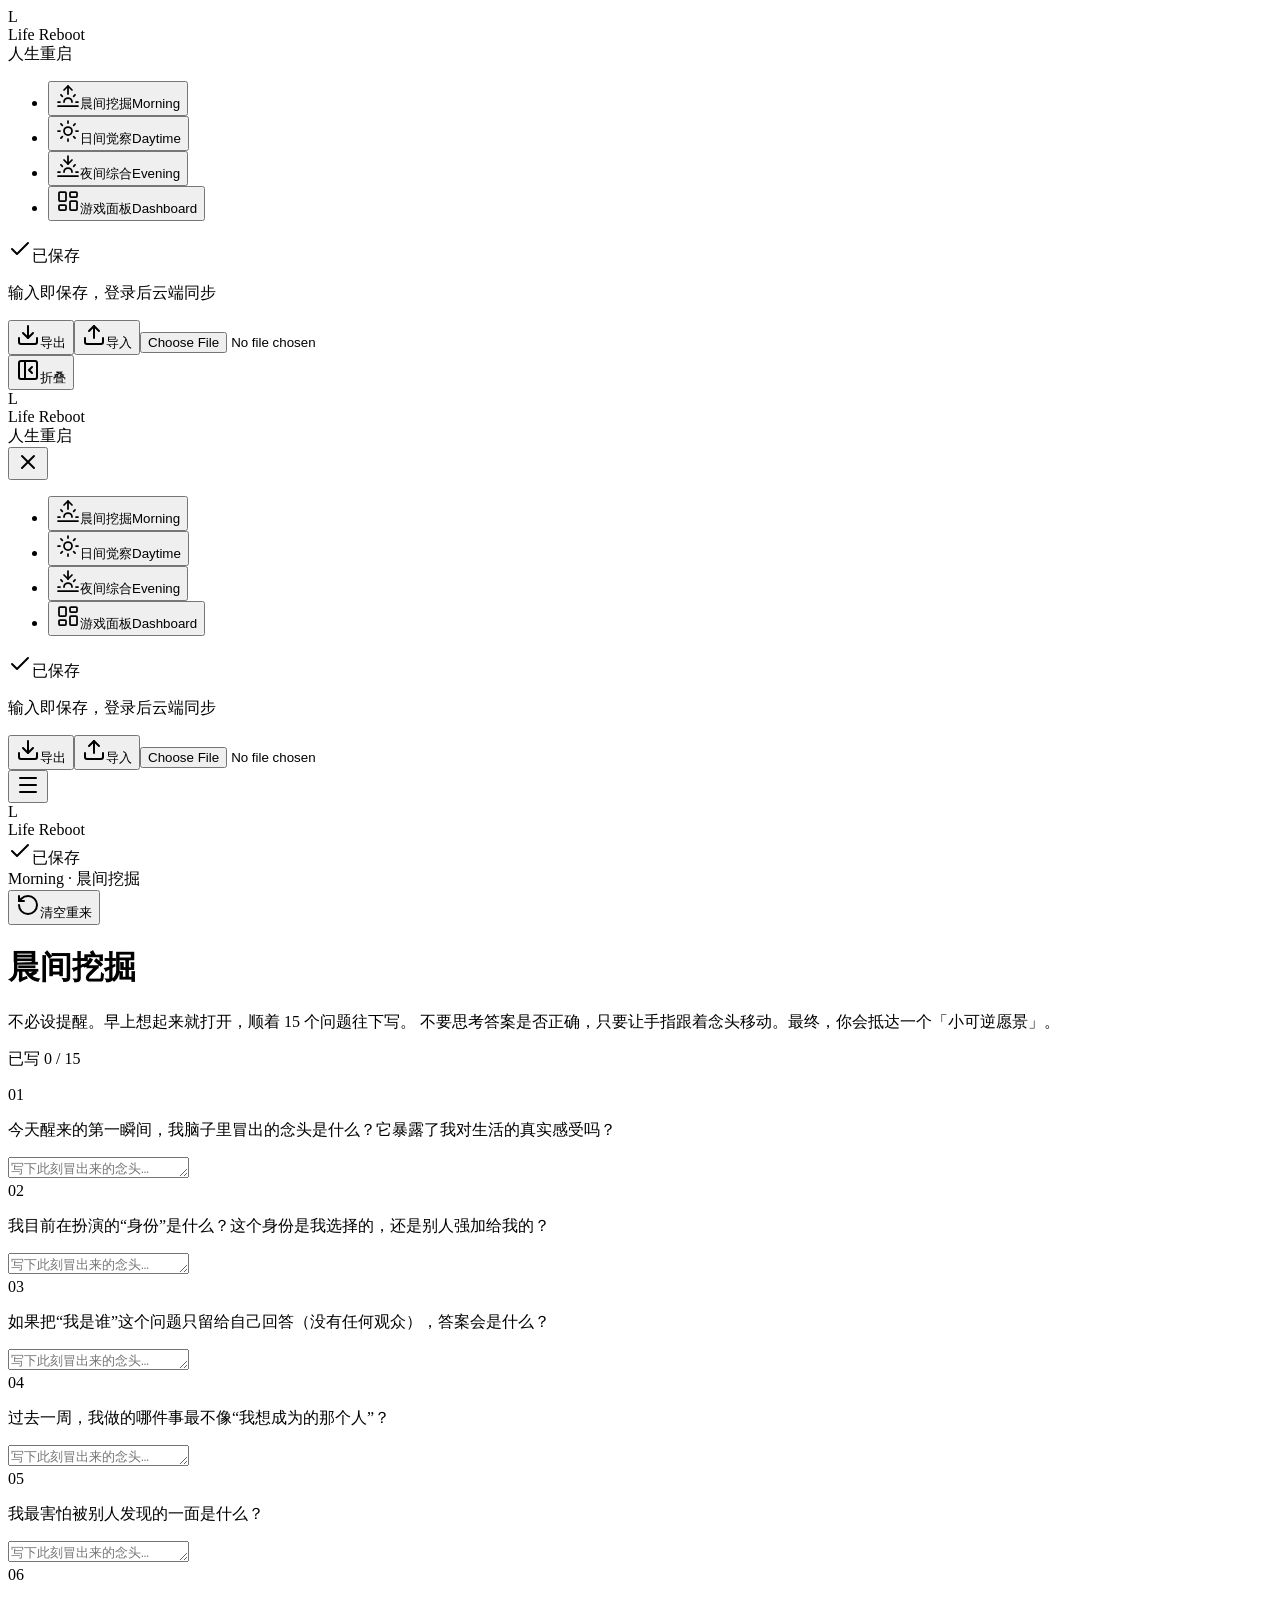
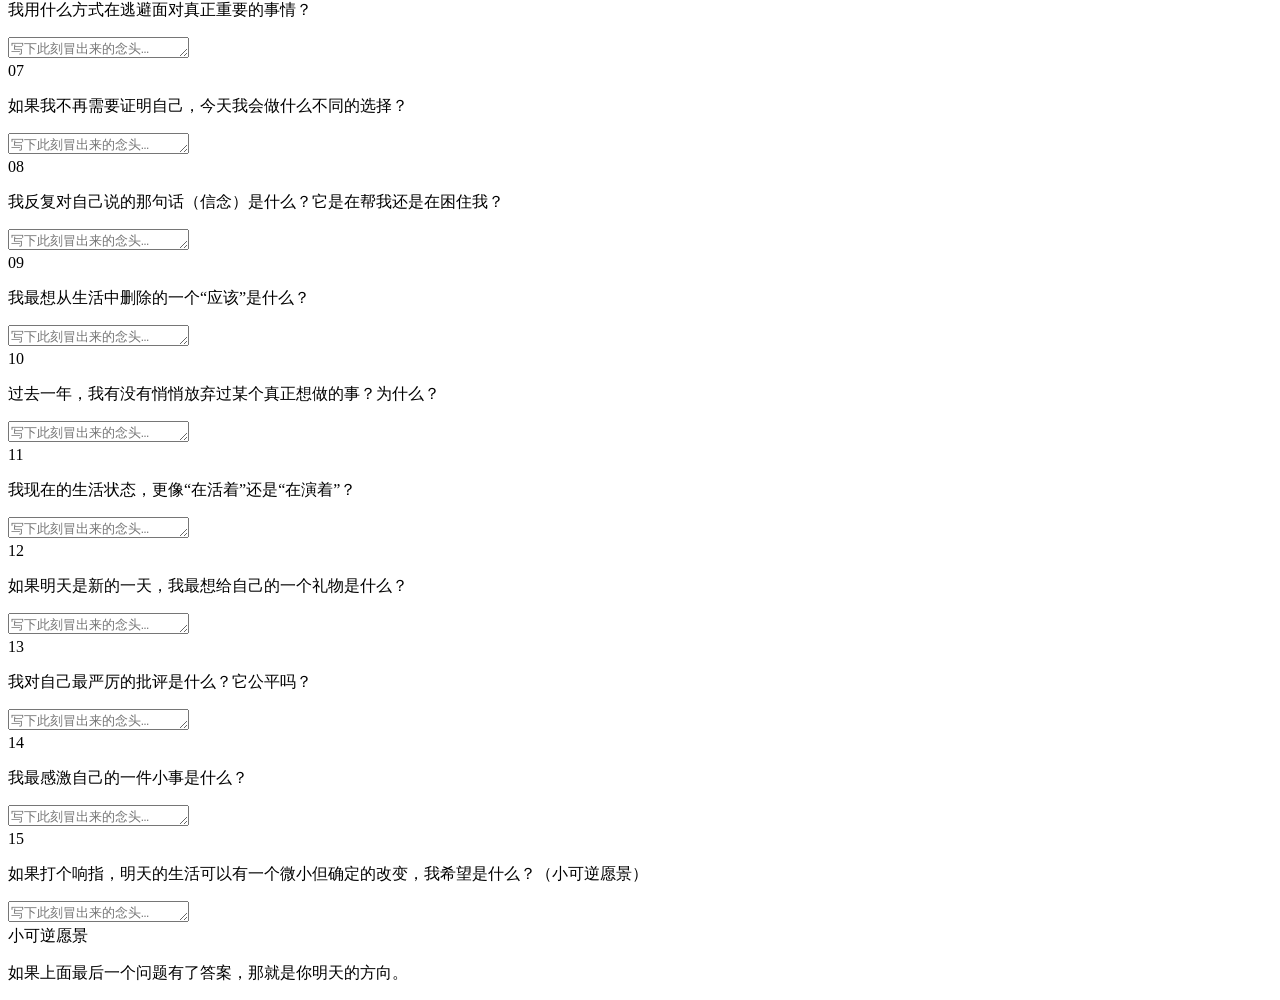
==== commit 33f78035: "feat: 进度概览、同步状态与重试、数据自愈、PWA 安装支持" ====
--- a/index.html
+++ b/index.html
@@ -1 +1 @@
-<!DOCTYPE html><html lang="zh-CN" class="T19VSG_variable _8Li5zG_variable h-full antialiased"><head><meta charSet="utf-8"/><meta name="viewport" content="width=device-width, initial-scale=1"/><link rel="preload" href="/life-reboot/_next/static/media/07a39a8a4660cc7c-s.p.0r6juujl39pe6.woff2" as="font" crossorigin="" type="font/woff2"/><link rel="preload" href="/life-reboot/_next/static/media/605ce01b664af129-s.p.0wgildi0cnwt9.woff2" as="font" crossorigin="" type="font/woff2"/><link rel="stylesheet" href="/life-reboot/_next/static/chunks/3khy6-h-ak152.css" data-precedence="next"/><link rel="preload" as="script" fetchPriority="low" href="/life-reboot/_next/static/chunks/3cfn99dbrcvvp.js"/><script src="/life-reboot/_next/static/chunks/1us_d_gt6jqj8.js" async=""></script><script src="/life-reboot/_next/static/chunks/3wbm-994r45kr.js" async=""></script><script src="/life-reboot/_next/static/chunks/turbopack-1m42l-vvdkj89.js" async=""></script><script src="/life-reboot/_next/static/chunks/0umf92h1sb77c.js" async=""></script><script src="/life-reboot/_next/static/chunks/2iky3xj_u2frn.js" async=""></script><title>Life Reboot · 人生重启</title><meta name="description" content="备忘录风格的极简自我重塑工具"/><link rel="icon" href="/life-reboot/favicon.ico?favicon.117ezoe8m31dk.ico" sizes="48x48" type="image/x-icon"/><meta name="next-size-adjust" content=""/><script src="/life-reboot/_next/static/chunks/0cz1d0mv5g_q7.js" noModule=""></script></head><body class="h-full bg-background text-foreground"><div hidden=""><!--$--><!--/$--></div><div class="flex h-screen w-full overflow-hidden bg-background"><div class="hidden md:block"><aside class="flex h-full shrink-0 flex-col border-r border-border bg-background transition-[width] duration-200 w-[240px]"><div class="flex h-16 items-center gap-2.5 px-6"><div class="flex h-8 w-8 shrink-0 items-center justify-center rounded-lg bg-gradient-to-br from-brand to-amber-700 text-white shadow-sm"><span class="text-sm font-bold">L</span></div><div class="leading-tight"><div class="text-[15px] font-semibold tracking-tight">Life Reboot</div><div class="text-[11px] text-muted-foreground">人生重启</div></div></div><nav class="flex-1 overflow-y-auto px-3 py-2"><ul class="space-y-0.5"><li><button type="button" class="group relative flex w-full items-center gap-3 rounded-lg py-2 text-left text-sm transition-all duration-150 px-3 bg-brand-soft/60 text-foreground shadow-sm"><span class="absolute left-0 top-1/2 h-5 w-[3px] -translate-y-1/2 rounded-r-full bg-brand"></span><svg xmlns="http://www.w3.org/2000/svg" width="24" height="24" viewBox="0 0 24 24" fill="none" stroke="currentColor" stroke-width="1.75" stroke-linecap="round" stroke-linejoin="round" class="lucide lucide-sunrise h-[18px] w-[18px] shrink-0 transition-colors text-brand" aria-hidden="true"><path d="M12 2v8"></path><path d="m4.93 10.93 1.41 1.41"></path><path d="M2 18h2"></path><path d="M20 18h2"></path><path d="m19.07 10.93-1.41 1.41"></path><path d="M22 22H2"></path><path d="m8 6 4-4 4 4"></path><path d="M16 18a4 4 0 0 0-8 0"></path></svg><span class="flex flex-col"><span class="leading-none">晨间挖掘</span><span class="mt-0.5 text-[10px] uppercase tracking-wider text-muted-foreground/70">Morning</span></span></button></li><li><button type="button" class="group relative flex w-full items-center gap-3 rounded-lg py-2 text-left text-sm transition-all duration-150 px-3 text-muted-foreground hover:bg-muted hover:text-foreground"><svg xmlns="http://www.w3.org/2000/svg" width="24" height="24" viewBox="0 0 24 24" fill="none" stroke="currentColor" stroke-width="1.75" stroke-linecap="round" stroke-linejoin="round" class="lucide lucide-sun h-[18px] w-[18px] shrink-0 transition-colors text-muted-foreground group-hover:text-foreground" aria-hidden="true"><circle cx="12" cy="12" r="4"></circle><path d="M12 2v2"></path><path d="M12 20v2"></path><path d="m4.93 4.93 1.41 1.41"></path><path d="m17.66 17.66 1.41 1.41"></path><path d="M2 12h2"></path><path d="M20 12h2"></path><path d="m6.34 17.66-1.41 1.41"></path><path d="m19.07 4.93-1.41 1.41"></path></svg><span class="flex flex-col"><span class="leading-none">日间觉察</span><span class="mt-0.5 text-[10px] uppercase tracking-wider text-muted-foreground/70">Daytime</span></span></button></li><li><button type="button" class="group relative flex w-full items-center gap-3 rounded-lg py-2 text-left text-sm transition-all duration-150 px-3 text-muted-foreground hover:bg-muted hover:text-foreground"><svg xmlns="http://www.w3.org/2000/svg" width="24" height="24" viewBox="0 0 24 24" fill="none" stroke="currentColor" stroke-width="1.75" stroke-linecap="round" stroke-linejoin="round" class="lucide lucide-sunset h-[18px] w-[18px] shrink-0 transition-colors text-muted-foreground group-hover:text-foreground" aria-hidden="true"><path d="M12 10V2"></path><path d="m4.93 10.93 1.41 1.41"></path><path d="M2 18h2"></path><path d="M20 18h2"></path><path d="m19.07 10.93-1.41 1.41"></path><path d="M22 22H2"></path><path d="m16 6-4 4-4-4"></path><path d="M16 18a4 4 0 0 0-8 0"></path></svg><span class="flex flex-col"><span class="leading-none">夜间综合</span><span class="mt-0.5 text-[10px] uppercase tracking-wider text-muted-foreground/70">Evening</span></span></button></li><li><button type="button" class="group relative flex w-full items-center gap-3 rounded-lg py-2 text-left text-sm transition-all duration-150 px-3 text-muted-foreground hover:bg-muted hover:text-foreground"><svg xmlns="http://www.w3.org/2000/svg" width="24" height="24" viewBox="0 0 24 24" fill="none" stroke="currentColor" stroke-width="1.75" stroke-linecap="round" stroke-linejoin="round" class="lucide lucide-layout-dashboard h-[18px] w-[18px] shrink-0 transition-colors text-muted-foreground group-hover:text-foreground" aria-hidden="true"><rect width="7" height="9" x="3" y="3" rx="1"></rect><rect width="7" height="5" x="14" y="3" rx="1"></rect><rect width="7" height="9" x="14" y="12" rx="1"></rect><rect width="7" height="5" x="3" y="16" rx="1"></rect></svg><span class="flex flex-col"><span class="leading-none">游戏面板</span><span class="mt-0.5 text-[10px] uppercase tracking-wider text-muted-foreground/70">Dashboard</span></span></button></li></ul></nav><div class="px-3 py-4"><div class="mb-3 px-3"><div class="mt-2"></div><span class="inline-flex items-center gap-1 text-[11px] text-muted-foreground transition-opacity duration-300 opacity-0"><svg xmlns="http://www.w3.org/2000/svg" width="24" height="24" viewBox="0 0 24 24" fill="none" stroke="currentColor" stroke-width="2" stroke-linecap="round" stroke-linejoin="round" class="lucide lucide-check h-3 w-3" aria-hidden="true"><path d="M20 6 9 17l-5-5"></path></svg>已保存</span><p class="mt-1 text-[11px] leading-relaxed text-muted-foreground">输入即保存，登录后云端同步</p><div class="mt-2 border-t border-border-soft pt-2"><div><div class="flex items-center gap-1"><button type="button" class="inline-flex items-center gap-1.5 rounded-md px-2 py-1 text-[11px] text-muted-foreground transition-colors hover:bg-muted hover:text-foreground"><svg xmlns="http://www.w3.org/2000/svg" width="24" height="24" viewBox="0 0 24 24" fill="none" stroke="currentColor" stroke-width="2" stroke-linecap="round" stroke-linejoin="round" class="lucide lucide-download h-3 w-3" aria-hidden="true"><path d="M12 15V3"></path><path d="M21 15v4a2 2 0 0 1-2 2H5a2 2 0 0 1-2-2v-4"></path><path d="m7 10 5 5 5-5"></path></svg>导出</button><button type="button" class="inline-flex items-center gap-1.5 rounded-md px-2 py-1 text-[11px] text-muted-foreground transition-colors hover:bg-muted hover:text-foreground"><svg xmlns="http://www.w3.org/2000/svg" width="24" height="24" viewBox="0 0 24 24" fill="none" stroke="currentColor" stroke-width="2" stroke-linecap="round" stroke-linejoin="round" class="lucide lucide-upload h-3 w-3" aria-hidden="true"><path d="M12 3v12"></path><path d="m17 8-5-5-5 5"></path><path d="M21 15v4a2 2 0 0 1-2 2H5a2 2 0 0 1-2-2v-4"></path></svg>导入</button><input type="file" accept="application/json,.json" class="hidden"/></div></div></div></div><button type="button" aria-label="折叠导航" class="flex w-full items-center gap-2 rounded-md px-3 py-2 text-xs text-muted-foreground transition-colors hover:bg-muted hover:text-foreground"><svg xmlns="http://www.w3.org/2000/svg" width="24" height="24" viewBox="0 0 24 24" fill="none" stroke="currentColor" stroke-width="2" stroke-linecap="round" stroke-linejoin="round" class="lucide lucide-panel-left-close lucide-sidebar-close h-4 w-4" aria-hidden="true"><rect width="18" height="18" x="3" y="3" rx="2"></rect><path d="M9 3v18"></path><path d="m16 15-3-3 3-3"></path></svg><span>折叠</span></button></div></aside></div><div class="fixed inset-0 z-50 md:hidden transition-opacity duration-200 opacity-0 pointer-events-none"><div class="absolute inset-0 bg-black/40"></div><div class="absolute left-0 top-0 h-full transition-transform duration-200 translate-x-[-100%]"><aside class="flex h-full shrink-0 flex-col border-r border-border bg-background transition-[width] duration-200 w-[240px]"><div class="flex h-16 items-center gap-2.5 px-6"><div class="flex h-8 w-8 shrink-0 items-center justify-center rounded-lg bg-gradient-to-br from-brand to-amber-700 text-white shadow-sm"><span class="text-sm font-bold">L</span></div><div class="leading-tight"><div class="text-[15px] font-semibold tracking-tight">Life Reboot</div><div class="text-[11px] text-muted-foreground">人生重启</div></div><button type="button" aria-label="关闭导航" class="ml-auto rounded p-1 text-muted-foreground hover:bg-muted hover:text-foreground"><svg xmlns="http://www.w3.org/2000/svg" width="24" height="24" viewBox="0 0 24 24" fill="none" stroke="currentColor" stroke-width="2" stroke-linecap="round" stroke-linejoin="round" class="lucide lucide-x h-4 w-4" aria-hidden="true"><path d="M18 6 6 18"></path><path d="m6 6 12 12"></path></svg></button></div><nav class="flex-1 overflow-y-auto px-3 py-2"><ul class="space-y-0.5"><li><button type="button" class="group relative flex w-full items-center gap-3 rounded-lg py-2 text-left text-sm transition-all duration-150 px-3 bg-brand-soft/60 text-foreground shadow-sm"><span class="absolute left-0 top-1/2 h-5 w-[3px] -translate-y-1/2 rounded-r-full bg-brand"></span><svg xmlns="http://www.w3.org/2000/svg" width="24" height="24" viewBox="0 0 24 24" fill="none" stroke="currentColor" stroke-width="1.75" stroke-linecap="round" stroke-linejoin="round" class="lucide lucide-sunrise h-[18px] w-[18px] shrink-0 transition-colors text-brand" aria-hidden="true"><path d="M12 2v8"></path><path d="m4.93 10.93 1.41 1.41"></path><path d="M2 18h2"></path><path d="M20 18h2"></path><path d="m19.07 10.93-1.41 1.41"></path><path d="M22 22H2"></path><path d="m8 6 4-4 4 4"></path><path d="M16 18a4 4 0 0 0-8 0"></path></svg><span class="flex flex-col"><span class="leading-none">晨间挖掘</span><span class="mt-0.5 text-[10px] uppercase tracking-wider text-muted-foreground/70">Morning</span></span></button></li><li><button type="button" class="group relative flex w-full items-center gap-3 rounded-lg py-2 text-left text-sm transition-all duration-150 px-3 text-muted-foreground hover:bg-muted hover:text-foreground"><svg xmlns="http://www.w3.org/2000/svg" width="24" height="24" viewBox="0 0 24 24" fill="none" stroke="currentColor" stroke-width="1.75" stroke-linecap="round" stroke-linejoin="round" class="lucide lucide-sun h-[18px] w-[18px] shrink-0 transition-colors text-muted-foreground group-hover:text-foreground" aria-hidden="true"><circle cx="12" cy="12" r="4"></circle><path d="M12 2v2"></path><path d="M12 20v2"></path><path d="m4.93 4.93 1.41 1.41"></path><path d="m17.66 17.66 1.41 1.41"></path><path d="M2 12h2"></path><path d="M20 12h2"></path><path d="m6.34 17.66-1.41 1.41"></path><path d="m19.07 4.93-1.41 1.41"></path></svg><span class="flex flex-col"><span class="leading-none">日间觉察</span><span class="mt-0.5 text-[10px] uppercase tracking-wider text-muted-foreground/70">Daytime</span></span></button></li><li><button type="button" class="group relative flex w-full items-center gap-3 rounded-lg py-2 text-left text-sm transition-all duration-150 px-3 text-muted-foreground hover:bg-muted hover:text-foreground"><svg xmlns="http://www.w3.org/2000/svg" width="24" height="24" viewBox="0 0 24 24" fill="none" stroke="currentColor" stroke-width="1.75" stroke-linecap="round" stroke-linejoin="round" class="lucide lucide-sunset h-[18px] w-[18px] shrink-0 transition-colors text-muted-foreground group-hover:text-foreground" aria-hidden="true"><path d="M12 10V2"></path><path d="m4.93 10.93 1.41 1.41"></path><path d="M2 18h2"></path><path d="M20 18h2"></path><path d="m19.07 10.93-1.41 1.41"></path><path d="M22 22H2"></path><path d="m16 6-4 4-4-4"></path><path d="M16 18a4 4 0 0 0-8 0"></path></svg><span class="flex flex-col"><span class="leading-none">夜间综合</span><span class="mt-0.5 text-[10px] uppercase tracking-wider text-muted-foreground/70">Evening</span></span></button></li><li><button type="button" class="group relative flex w-full items-center gap-3 rounded-lg py-2 text-left text-sm transition-all duration-150 px-3 text-muted-foreground hover:bg-muted hover:text-foreground"><svg xmlns="http://www.w3.org/2000/svg" width="24" height="24" viewBox="0 0 24 24" fill="none" stroke="currentColor" stroke-width="1.75" stroke-linecap="round" stroke-linejoin="round" class="lucide lucide-layout-dashboard h-[18px] w-[18px] shrink-0 transition-colors text-muted-foreground group-hover:text-foreground" aria-hidden="true"><rect width="7" height="9" x="3" y="3" rx="1"></rect><rect width="7" height="5" x="14" y="3" rx="1"></rect><rect width="7" height="9" x="14" y="12" rx="1"></rect><rect width="7" height="5" x="3" y="16" rx="1"></rect></svg><span class="flex flex-col"><span class="leading-none">游戏面板</span><span class="mt-0.5 text-[10px] uppercase tracking-wider text-muted-foreground/70">Dashboard</span></span></button></li></ul></nav><div class="px-3 py-4"><div class="mb-3 px-3"><div class="mt-2"></div><span class="inline-flex items-center gap-1 text-[11px] text-muted-foreground transition-opacity duration-300 opacity-0"><svg xmlns="http://www.w3.org/2000/svg" width="24" height="24" viewBox="0 0 24 24" fill="none" stroke="currentColor" stroke-width="2" stroke-linecap="round" stroke-linejoin="round" class="lucide lucide-check h-3 w-3" aria-hidden="true"><path d="M20 6 9 17l-5-5"></path></svg>已保存</span><p class="mt-1 text-[11px] leading-relaxed text-muted-foreground">输入即保存，登录后云端同步</p><div class="mt-2 border-t border-border-soft pt-2"><div><div class="flex items-center gap-1"><button type="button" class="inline-flex items-center gap-1.5 rounded-md px-2 py-1 text-[11px] text-muted-foreground transition-colors hover:bg-muted hover:text-foreground"><svg xmlns="http://www.w3.org/2000/svg" width="24" height="24" viewBox="0 0 24 24" fill="none" stroke="currentColor" stroke-width="2" stroke-linecap="round" stroke-linejoin="round" class="lucide lucide-download h-3 w-3" aria-hidden="true"><path d="M12 15V3"></path><path d="M21 15v4a2 2 0 0 1-2 2H5a2 2 0 0 1-2-2v-4"></path><path d="m7 10 5 5 5-5"></path></svg>导出</button><button type="button" class="inline-flex items-center gap-1.5 rounded-md px-2 py-1 text-[11px] text-muted-foreground transition-colors hover:bg-muted hover:text-foreground"><svg xmlns="http://www.w3.org/2000/svg" width="24" height="24" viewBox="0 0 24 24" fill="none" stroke="currentColor" stroke-width="2" stroke-linecap="round" stroke-linejoin="round" class="lucide lucide-upload h-3 w-3" aria-hidden="true"><path d="M12 3v12"></path><path d="m17 8-5-5-5 5"></path><path d="M21 15v4a2 2 0 0 1-2 2H5a2 2 0 0 1-2-2v-4"></path></svg>导入</button><input type="file" accept="application/json,.json" class="hidden"/></div></div></div></div></div></aside></div></div><div class="flex flex-1 flex-col overflow-hidden"><header class="flex h-14 shrink-0 items-center gap-3 border-b border-border px-4 md:hidden"><button type="button" aria-label="打开导航" class="-ml-1 rounded p-1.5 text-foreground hover:bg-muted"><svg xmlns="http://www.w3.org/2000/svg" width="24" height="24" viewBox="0 0 24 24" fill="none" stroke="currentColor" stroke-width="2" stroke-linecap="round" stroke-linejoin="round" class="lucide lucide-menu h-5 w-5" aria-hidden="true"><path d="M4 5h16"></path><path d="M4 12h16"></path><path d="M4 19h16"></path></svg></button><div class="flex h-7 w-7 items-center justify-center rounded-lg bg-gradient-to-br from-brand to-amber-700 text-white shadow-sm"><span class="text-xs font-bold">L</span></div><span class="text-[15px] font-semibold tracking-tight">Life Reboot</span><div class="ml-auto"><span class="inline-flex items-center gap-1 text-[11px] text-muted-foreground transition-opacity duration-300 opacity-0"><svg xmlns="http://www.w3.org/2000/svg" width="24" height="24" viewBox="0 0 24 24" fill="none" stroke="currentColor" stroke-width="2" stroke-linecap="round" stroke-linejoin="round" class="lucide lucide-check h-3 w-3" aria-hidden="true"><path d="M20 6 9 17l-5-5"></path></svg>已保存</span></div></header><main class="flex-1 overflow-y-auto"><div class="mx-auto max-w-2xl px-4 py-8 md:px-6 md:py-12"><header class="mb-12"><div class="flex items-start justify-between gap-4"><div class="flex items-center gap-2 text-[11px] uppercase tracking-[0.2em] text-muted-foreground"><span class="h-1.5 w-1.5 rounded-full bg-brand"></span>Morning · 晨间挖掘</div><button type="button" class="flex items-center gap-1.5 rounded-md px-2.5 py-1.5 text-[11px] text-muted-foreground transition-colors hover:bg-muted hover:text-foreground"><svg xmlns="http://www.w3.org/2000/svg" width="24" height="24" viewBox="0 0 24 24" fill="none" stroke="currentColor" stroke-width="2" stroke-linecap="round" stroke-linejoin="round" class="lucide lucide-rotate-ccw h-3 w-3" aria-hidden="true"><path d="M3 12a9 9 0 1 0 9-9 9.75 9.75 0 0 0-6.74 2.74L3 8"></path><path d="M3 3v5h5"></path></svg>清空重来</button></div><h1 class="mt-3 text-3xl font-semibold tracking-tight">晨间挖掘</h1><p class="mt-3 max-w-xl text-sm leading-relaxed text-muted-foreground">不必设提醒。早上想起来就打开，顺着 15 个问题往下写。 不要思考答案是否正确，只要让手指跟着念头移动。最终，你会抵达一个「小可逆愿景」。</p></header><div class="divide-y divide-border-soft"><div class="py-6 transition-colors hover:bg-muted/40"><div class="flex items-start gap-3"><span class="mt-0.5 select-none font-mono text-xs font-medium text-brand/70">01</span><div class="flex-1"><p class="text-[15px] font-medium leading-relaxed text-foreground">今天醒来的第一瞬间，我脑子里冒出的念头是什么？它暴露了我对生活的真实感受吗？</p><div class="mt-3"><textarea rows="1" class="w-full bg-transparent text-[15px] leading-relaxed text-foreground placeholder:text-muted-foreground/50 outline-none" placeholder="写下此刻冒出来的念头…"></textarea></div></div></div></div><div class="py-6 transition-colors hover:bg-muted/40"><div class="flex items-start gap-3"><span class="mt-0.5 select-none font-mono text-xs font-medium text-brand/70">02</span><div class="flex-1"><p class="text-[15px] font-medium leading-relaxed text-foreground">我目前在扮演的“身份”是什么？这个身份是我选择的，还是别人强加给我的？</p><div class="mt-3"><textarea rows="1" class="w-full bg-transparent text-[15px] leading-relaxed text-foreground placeholder:text-muted-foreground/50 outline-none" placeholder="写下此刻冒出来的念头…"></textarea></div></div></div></div><div class="py-6 transition-colors hover:bg-muted/40"><div class="flex items-start gap-3"><span class="mt-0.5 select-none font-mono text-xs font-medium text-brand/70">03</span><div class="flex-1"><p class="text-[15px] font-medium leading-relaxed text-foreground">如果把“我是谁”这个问题只留给自己回答（没有任何观众），答案会是什么？</p><div class="mt-3"><textarea rows="1" class="w-full bg-transparent text-[15px] leading-relaxed text-foreground placeholder:text-muted-foreground/50 outline-none" placeholder="写下此刻冒出来的念头…"></textarea></div></div></div></div><div class="py-6 transition-colors hover:bg-muted/40"><div class="flex items-start gap-3"><span class="mt-0.5 select-none font-mono text-xs font-medium text-brand/70">04</span><div class="flex-1"><p class="text-[15px] font-medium leading-relaxed text-foreground">过去一周，我做的哪件事最不像“我想成为的那个人”？</p><div class="mt-3"><textarea rows="1" class="w-full bg-transparent text-[15px] leading-relaxed text-foreground placeholder:text-muted-foreground/50 outline-none" placeholder="写下此刻冒出来的念头…"></textarea></div></div></div></div><div class="py-6 transition-colors hover:bg-muted/40"><div class="flex items-start gap-3"><span class="mt-0.5 select-none font-mono text-xs font-medium text-brand/70">05</span><div class="flex-1"><p class="text-[15px] font-medium leading-relaxed text-foreground">我最害怕被别人发现的一面是什么？</p><div class="mt-3"><textarea rows="1" class="w-full bg-transparent text-[15px] leading-relaxed text-foreground placeholder:text-muted-foreground/50 outline-none" placeholder="写下此刻冒出来的念头…"></textarea></div></div></div></div><div class="py-6 transition-colors hover:bg-muted/40"><div class="flex items-start gap-3"><span class="mt-0.5 select-none font-mono text-xs font-medium text-brand/70">06</span><div class="flex-1"><p class="text-[15px] font-medium leading-relaxed text-foreground">我用什么方式在逃避面对真正重要的事情？</p><div class="mt-3"><textarea rows="1" class="w-full bg-transparent text-[15px] leading-relaxed text-foreground placeholder:text-muted-foreground/50 outline-none" placeholder="写下此刻冒出来的念头…"></textarea></div></div></div></div><div class="py-6 transition-colors hover:bg-muted/40"><div class="flex items-start gap-3"><span class="mt-0.5 select-none font-mono text-xs font-medium text-brand/70">07</span><div class="flex-1"><p class="text-[15px] font-medium leading-relaxed text-foreground">如果我不再需要证明自己，今天我会做什么不同的选择？</p><div class="mt-3"><textarea rows="1" class="w-full bg-transparent text-[15px] leading-relaxed text-foreground placeholder:text-muted-foreground/50 outline-none" placeholder="写下此刻冒出来的念头…"></textarea></div></div></div></div><div class="py-6 transition-colors hover:bg-muted/40"><div class="flex items-start gap-3"><span class="mt-0.5 select-none font-mono text-xs font-medium text-brand/70">08</span><div class="flex-1"><p class="text-[15px] font-medium leading-relaxed text-foreground">我反复对自己说的那句话（信念）是什么？它是在帮我还是在困住我？</p><div class="mt-3"><textarea rows="1" class="w-full bg-transparent text-[15px] leading-relaxed text-foreground placeholder:text-muted-foreground/50 outline-none" placeholder="写下此刻冒出来的念头…"></textarea></div></div></div></div><div class="py-6 transition-colors hover:bg-muted/40"><div class="flex items-start gap-3"><span class="mt-0.5 select-none font-mono text-xs font-medium text-brand/70">09</span><div class="flex-1"><p class="text-[15px] font-medium leading-relaxed text-foreground">我最想从生活中删除的一个“应该”是什么？</p><div class="mt-3"><textarea rows="1" class="w-full bg-transparent text-[15px] leading-relaxed text-foreground placeholder:text-muted-foreground/50 outline-none" placeholder="写下此刻冒出来的念头…"></textarea></div></div></div></div><div class="py-6 transition-colors hover:bg-muted/40"><div class="flex items-start gap-3"><span class="mt-0.5 select-none font-mono text-xs font-medium text-brand/70">10</span><div class="flex-1"><p class="text-[15px] font-medium leading-relaxed text-foreground">过去一年，我有没有悄悄放弃过某个真正想做的事？为什么？</p><div class="mt-3"><textarea rows="1" class="w-full bg-transparent text-[15px] leading-relaxed text-foreground placeholder:text-muted-foreground/50 outline-none" placeholder="写下此刻冒出来的念头…"></textarea></div></div></div></div><div class="py-6 transition-colors hover:bg-muted/40"><div class="flex items-start gap-3"><span class="mt-0.5 select-none font-mono text-xs font-medium text-brand/70">11</span><div class="flex-1"><p class="text-[15px] font-medium leading-relaxed text-foreground">我现在的生活状态，更像“在活着”还是“在演着”？</p><div class="mt-3"><textarea rows="1" class="w-full bg-transparent text-[15px] leading-relaxed text-foreground placeholder:text-muted-foreground/50 outline-none" placeholder="写下此刻冒出来的念头…"></textarea></div></div></div></div><div class="py-6 transition-colors hover:bg-muted/40"><div class="flex items-start gap-3"><span class="mt-0.5 select-none font-mono text-xs font-medium text-brand/70">12</span><div class="flex-1"><p class="text-[15px] font-medium leading-relaxed text-foreground">如果明天是新的一天，我最想给自己的一个礼物是什么？</p><div class="mt-3"><textarea rows="1" class="w-full bg-transparent text-[15px] leading-relaxed text-foreground placeholder:text-muted-foreground/50 outline-none" placeholder="写下此刻冒出来的念头…"></textarea></div></div></div></div><div class="py-6 transition-colors hover:bg-muted/40"><div class="flex items-start gap-3"><span class="mt-0.5 select-none font-mono text-xs font-medium text-brand/70">13</span><div class="flex-1"><p class="text-[15px] font-medium leading-relaxed text-foreground">我对自己最严厉的批评是什么？它公平吗？</p><div class="mt-3"><textarea rows="1" class="w-full bg-transparent text-[15px] leading-relaxed text-foreground placeholder:text-muted-foreground/50 outline-none" placeholder="写下此刻冒出来的念头…"></textarea></div></div></div></div><div class="py-6 transition-colors hover:bg-muted/40"><div class="flex items-start gap-3"><span class="mt-0.5 select-none font-mono text-xs font-medium text-brand/70">14</span><div class="flex-1"><p class="text-[15px] font-medium leading-relaxed text-foreground">我最感激自己的一件小事是什么？</p><div class="mt-3"><textarea rows="1" class="w-full bg-transparent text-[15px] leading-relaxed text-foreground placeholder:text-muted-foreground/50 outline-none" placeholder="写下此刻冒出来的念头…"></textarea></div></div></div></div><div class="py-6 transition-colors hover:bg-muted/40"><div class="flex items-start gap-3"><span class="mt-0.5 select-none font-mono text-xs font-medium text-brand/70">15</span><div class="flex-1"><p class="text-[15px] font-medium leading-relaxed text-foreground">如果打个响指，明天的生活可以有一个微小但确定的改变，我希望是什么？（小可逆愿景）</p><div class="mt-3"><textarea rows="1" class="w-full bg-transparent text-[15px] leading-relaxed text-foreground placeholder:text-muted-foreground/50 outline-none" placeholder="写下此刻冒出来的念头…"></textarea></div></div></div></div></div><div class="mt-10 border-t border-border pt-8"><div class="text-[11px] uppercase tracking-[0.2em] text-muted-foreground">小可逆愿景</div><p class="mt-2 text-sm leading-relaxed text-muted-foreground">如果上面最后一个问题有了答案，那就是你明天的方向。</p></div></div></main></div></div><!--$--><!--/$--><script id="_R_">(globalThis["TURBOPACK"] || (globalThis["TURBOPACK"] = [])).push({"otherChunks":["static/chunks/3cfn99dbrcvvp.js","static/chunks/1us_d_gt6jqj8.js","static/chunks/3wbm-994r45kr.js"],"runtimeModuleIds":[94553]});</script><script src="/life-reboot/_next/static/chunks/3cfn99dbrcvvp.js" async=""></script><script>(self.__next_f=self.__next_f||[]).push([0])</script><script>self.__next_f.push([1,"1:\"$Sreact.fragment\"\n2:\"/life-reboot/_next/static/chunks/0umf92h1sb77c.js\"\n3:I[39756,[\"$2\"],\"default\"]\n4:I[37457,[\"$2\"],\"default\"]\n6:I[47257,[\"$2\"],\"ClientPageRoot\"]\n7:\"/life-reboot/_next/static/chunks/2iky3xj_u2frn.js\"\n8:I[52683,[\"$2\",\"$7\"],\"default\"]\nb:I[97367,[\"$2\"],\"OutletBoundary\"]\nc:\"$Sreact.suspense\"\ne:\"ViewportBoundary\"\nf:I[97367,[\"$2\"],\"$e\"]\n11:\"MetadataBoundary\"\n12:I[97367,[\"$2\"],\"$11\"]\n14:I[68027,[\"$2\"],\"default\",1]\n:HL[\"/life-reboot/_next/static/chunks/3khy6-h-ak152.css\",\"style\"]\n:HL[\"/life-reboot/_next/static/media/07a39a8a4660cc7c-s.p.0r6juujl39pe6.woff2\",\"font\",{\"crossOrigin\":\"\",\"type\":\"font/woff2\"}]\n:HL[\"/life-reboot/_next/static/media/605ce01b664af129-s.p.0wgildi0cnwt9.woff2\",\"font\",{\"crossOrigin\":\"\",\"type\":\"font/woff2\"}]\n5:[[\"children\",{\"s\":\"__PAGE__\",\"h\":512,\"d\":{\"r\":[\"$\",\"$1\",\"c\",{\"children\":[[\"$\",\"$L6\",null,{\"Component\":\"$8\",\"serverProvidedParams\":{\"searchParams\":{},\"params\":{},\"promises\":[\"$@9\",\"$@a\"]}}],[[\"$\",\"script\",\"script-0\",{\"src\":\"/life-reboot/_next/static/chunks/2iky3xj_u2frn.js\",\"async\":true,\"nonce\":\"$undefined\"}]],[\"$\",\"$Lb\",null,{\"children\":[\"$\",\"$c\",null,{\"name\":\"Next.MetadataOutlet\",\"children\":\"$@d\"}]}]]}],\"p\":false,\"v\":null}}]]\n0:{\"P\":null,\"c\":[\"\",\"\"],\"q\":\"\",\"i\":false,\"t\":{\"t\":{\"s\":\"\",\"h\":528,\"d\":{\"r\":[\"$\",\"$1\",\"c\",{\"children\":[[[\"$\",\"link\",\"0\",{\"rel\":\"stylesheet\",\"href\":\"/life-reboot/_next/static/chunks/3khy6-h-ak152.css\",\"precedence\":\"next\",\"crossOrigin\":\"$undefined\",\"nonce\":\"$undefined\"}],[\"$\",\"script\",\"script-0\",{\"src\":\"/life-reboot/_next/static/chunks/0umf92h1sb77c.js\",\"async\":true,\"nonce\":\"$undefined\"}]],[\"$\",\"html\",null,{\"lang\":\"zh-CN\",\"className\":\"T19VSG_variable _8Li5zG_variable h-full antialiased\",\"children\":[\"$\",\"body\",null,{\"className\":\"h-full bg-background text-foreground\",\"children\":[\"$\",\"$L3\",null,{\"parallelRouterKey\":\"children\",\"error\":\"$undefined\",\"errorStyles\":\"$undefined\",\"errorScripts\":\"$undefined\",\"template\":[\"$\",\"$L4\",null,{}],\"templateStyles\":\"$undefined\",\"templateScripts\":\"$undefined\",\"notFound\":[[[\"$\",\"title\",null,{\"children\":\"404: This page could not be found.\"}],[\"$\",\"div\",null,{\"style\":{\"fontFamily\":\"system-ui,\\\"Segoe UI\\\",Roboto,Helvetica,Arial,sans-serif,\\\"Apple Color Emoji\\\",\\\"Segoe UI Emoji\\\"\",\"height\":\"100vh\",\"textAlign\":\"center\",\"display\":\"flex\",\"flexDirection\":\"column\",\"alignItems\":\"center\",\"justifyContent\":\"center\"},\"children\":[\"$\",\"div\",null,{\"children\":[[\"$\",\"style\",null,{\"dangerouslySetInnerHTML\":{\"__html\":\"body{color:#000;background:#fff;margin:0}.next-error-h1{border-right:1px solid rgba(0,0,0,.3)}@media (prefers-color-scheme:dark){body{color:#fff;background:#000}.next-error-h1{border-right:1px solid rgba(255,255,255,.3)}}\"}}],[\"$\",\"h1\",null,{\"className\":\"next-error-h1\",\"style\":{\"display\":\"inline-block\",\"margin\":\"0 20px 0 0\",\"padding\":\"0 23px 0 0\",\"fontSize\":24,\"fontWeight\":500,\"verticalAlign\":\"top\",\"lineHeight\":\"49px\"},\"children\":404}],[\"$\",\"div\",null,{\"style\":{\"display\":\"inline-block\"},\"children\":[\"$\",\"h2\",null,{\"style\":{\"fontSize\":14,\"fontWeight\":400,\"lineHeight\":\"49px\",\"margin\":0},\"children\":\"This page could not be found.\"}]}]]}]}]],[]],\"forbidden\":\"$undefined\",\"unauthorized\":\"$undefined\"}]}]}]]}],\"p\":false,\"v\":null},\"c\":\"$Q5\"},\"h\":{\"r\":[\"$\",\"$1\",\"h\",{\"children\":[null,[\"$\",\"$Lf\",null,{\"children\":\"$L10\"}],[\"$\",\"$L12\",null,{\"children\":[[\"$\",\"div\",null,{\"hidden\":true,\"children\":[\"$\",\"$c\",null,{\"name\":\"Next.Metadata\",\"children\":\"$L13\"}]}],null]}],[\"$\",\"meta\",null,{\"name\":\"next-size-adjust\",\"content\":\"\"}]]}],\"p\":false,\"v\":null}},\"m\":\"$undefined\",\"G\":[\"$14\",[[\"$\",\"link\",\"0\",{\"rel\":\"stylesheet\",\"href\":\"/life-reboot/_next/static/chunks/3khy6-h-ak152.css\",\"precedence\":\"next\",\"crossOrigin\":\"$undefined\",\"nonce\":\"$undefined\"}]]],\"S\":true,\"r\":\"$undefined\",\"s\":\"$undefined\",\"a\":\"$undefined\",\"l\":\"$undefined\",\"p\":\"$undefined\",\"d\":\"$undefined\",\"b\":\"rDrtY6L3s69eiLSTx60mK\"}\n9:{}\na:\"$5:0:1:d:r:props:children:0:props:serverProvidedParams:params\"\n10:[[\"$\",\"meta\",\"0\",{\"charSet\":\"utf-8\"}],[\"$\",\"meta\",\"1\",{\"name\":\"viewport\",\"content\":\"width=device-width, initial-scale=1\"}]]\n15:I[27201,[\"$2\"],\"IconMark\"]\nd:null\n13:[[\"$\",\"title\",\"0\",{\"children\":\"Life Reboot · 人生重启\"}],[\"$\",\"meta\",\"1\",{\"name\":\"description\",\"content\":\"备忘录风格的极简自我重塑工具\"}],[\"$\",\"link\",\"2\",{\"rel\":\"icon\",\"href\":\"/life-reboot/favicon.ico?favicon.117ezoe8m31dk.ico\",\"sizes\":\"48x48\",\"type\":\"image/x-icon\"}],[\"$\",\"$L15\",\"3\",{}]]\n"])</script></body></html>+<!DOCTYPE html><html lang="zh-CN" class="T19VSG_variable _8Li5zG_variable h-full antialiased"><head><meta charSet="utf-8"/><meta name="viewport" content="width=device-width, initial-scale=1, viewport-fit=cover"/><link rel="preload" href="/life-reboot/_next/static/media/07a39a8a4660cc7c-s.p.0r6juujl39pe6.woff2" as="font" crossorigin="" type="font/woff2"/><link rel="preload" href="/life-reboot/_next/static/media/605ce01b664af129-s.p.0wgildi0cnwt9.woff2" as="font" crossorigin="" type="font/woff2"/><link rel="stylesheet" href="/life-reboot/_next/static/chunks/16656ttutw15n.css" data-precedence="next"/><link rel="preload" as="script" fetchPriority="low" href="/life-reboot/_next/static/chunks/3cfn99dbrcvvp.js"/><script src="/life-reboot/_next/static/chunks/1us_d_gt6jqj8.js" async=""></script><script src="/life-reboot/_next/static/chunks/3wbm-994r45kr.js" async=""></script><script src="/life-reboot/_next/static/chunks/turbopack-1m42l-vvdkj89.js" async=""></script><script src="/life-reboot/_next/static/chunks/0umf92h1sb77c.js" async=""></script><script src="/life-reboot/_next/static/chunks/1m5f3trsql7-x.js" async=""></script><meta name="theme-color" content="#ffffff"/><title>Life Reboot · 人生重启</title><meta name="description" content="备忘录风格的极简自我重塑工具：晨间挖掘、日间觉察、夜间综合与游戏面板。"/><meta name="application-name" content="Life Reboot"/><link rel="manifest" href="/life-reboot/manifest.webmanifest"/><meta name="format-detection" content="telephone=no"/><meta name="mobile-web-app-capable" content="yes"/><meta name="apple-mobile-web-app-title" content="Life Reboot"/><meta name="apple-mobile-web-app-status-bar-style" content="default"/><link rel="icon" href="/life-reboot/icon.svg" type="image/svg+xml"/><link rel="icon" href="/life-reboot/icon-192.png" sizes="192x192" type="image/png"/><link rel="apple-touch-icon" href="/life-reboot/apple-touch-icon.png"/><meta name="next-size-adjust" content=""/><script src="/life-reboot/_next/static/chunks/0cz1d0mv5g_q7.js" noModule=""></script></head><body class="h-full bg-background text-foreground"><div hidden=""><!--$--><!--/$--></div><div class="flex h-screen w-full overflow-hidden bg-background"><div class="hidden md:block"><aside class="flex h-full shrink-0 flex-col border-r border-border bg-background transition-[width] duration-200 w-[240px]"><div class="flex h-16 items-center gap-2.5 px-6"><div class="flex h-8 w-8 shrink-0 items-center justify-center rounded-lg bg-gradient-to-br from-brand to-amber-700 text-white shadow-sm"><span class="text-sm font-bold">L</span></div><div class="leading-tight"><div class="text-[15px] font-semibold tracking-tight">Life Reboot</div><div class="text-[11px] text-muted-foreground">人生重启</div></div></div><nav class="flex-1 overflow-y-auto px-3 py-2"><ul class="space-y-0.5"><li><button type="button" class="group relative flex w-full items-center gap-3 rounded-lg py-2 text-left text-sm transition-all duration-150 px-3 bg-brand-soft/60 text-foreground shadow-sm"><span class="absolute left-0 top-1/2 h-5 w-[3px] -translate-y-1/2 rounded-r-full bg-brand"></span><svg xmlns="http://www.w3.org/2000/svg" width="24" height="24" viewBox="0 0 24 24" fill="none" stroke="currentColor" stroke-width="1.75" stroke-linecap="round" stroke-linejoin="round" class="lucide lucide-sunrise h-[18px] w-[18px] shrink-0 transition-colors text-brand" aria-hidden="true"><path d="M12 2v8"></path><path d="m4.93 10.93 1.41 1.41"></path><path d="M2 18h2"></path><path d="M20 18h2"></path><path d="m19.07 10.93-1.41 1.41"></path><path d="M22 22H2"></path><path d="m8 6 4-4 4 4"></path><path d="M16 18a4 4 0 0 0-8 0"></path></svg><span class="flex flex-col"><span class="leading-none">晨间挖掘</span><span class="mt-0.5 text-[10px] uppercase tracking-wider text-muted-foreground/70">Morning</span></span></button></li><li><button type="button" class="group relative flex w-full items-center gap-3 rounded-lg py-2 text-left text-sm transition-all duration-150 px-3 text-muted-foreground hover:bg-muted hover:text-foreground"><svg xmlns="http://www.w3.org/2000/svg" width="24" height="24" viewBox="0 0 24 24" fill="none" stroke="currentColor" stroke-width="1.75" stroke-linecap="round" stroke-linejoin="round" class="lucide lucide-sun h-[18px] w-[18px] shrink-0 transition-colors text-muted-foreground group-hover:text-foreground" aria-hidden="true"><circle cx="12" cy="12" r="4"></circle><path d="M12 2v2"></path><path d="M12 20v2"></path><path d="m4.93 4.93 1.41 1.41"></path><path d="m17.66 17.66 1.41 1.41"></path><path d="M2 12h2"></path><path d="M20 12h2"></path><path d="m6.34 17.66-1.41 1.41"></path><path d="m19.07 4.93-1.41 1.41"></path></svg><span class="flex flex-col"><span class="leading-none">日间觉察</span><span class="mt-0.5 text-[10px] uppercase tracking-wider text-muted-foreground/70">Daytime</span></span></button></li><li><button type="button" class="group relative flex w-full items-center gap-3 rounded-lg py-2 text-left text-sm transition-all duration-150 px-3 text-muted-foreground hover:bg-muted hover:text-foreground"><svg xmlns="http://www.w3.org/2000/svg" width="24" height="24" viewBox="0 0 24 24" fill="none" stroke="currentColor" stroke-width="1.75" stroke-linecap="round" stroke-linejoin="round" class="lucide lucide-sunset h-[18px] w-[18px] shrink-0 transition-colors text-muted-foreground group-hover:text-foreground" aria-hidden="true"><path d="M12 10V2"></path><path d="m4.93 10.93 1.41 1.41"></path><path d="M2 18h2"></path><path d="M20 18h2"></path><path d="m19.07 10.93-1.41 1.41"></path><path d="M22 22H2"></path><path d="m16 6-4 4-4-4"></path><path d="M16 18a4 4 0 0 0-8 0"></path></svg><span class="flex flex-col"><span class="leading-none">夜间综合</span><span class="mt-0.5 text-[10px] uppercase tracking-wider text-muted-foreground/70">Evening</span></span></button></li><li><button type="button" class="group relative flex w-full items-center gap-3 rounded-lg py-2 text-left text-sm transition-all duration-150 px-3 text-muted-foreground hover:bg-muted hover:text-foreground"><svg xmlns="http://www.w3.org/2000/svg" width="24" height="24" viewBox="0 0 24 24" fill="none" stroke="currentColor" stroke-width="1.75" stroke-linecap="round" stroke-linejoin="round" class="lucide lucide-layout-dashboard h-[18px] w-[18px] shrink-0 transition-colors text-muted-foreground group-hover:text-foreground" aria-hidden="true"><rect width="7" height="9" x="3" y="3" rx="1"></rect><rect width="7" height="5" x="14" y="3" rx="1"></rect><rect width="7" height="9" x="14" y="12" rx="1"></rect><rect width="7" height="5" x="3" y="16" rx="1"></rect></svg><span class="flex flex-col"><span class="leading-none">游戏面板</span><span class="mt-0.5 text-[10px] uppercase tracking-wider text-muted-foreground/70">Dashboard</span></span></button></li></ul></nav><div class="px-3 py-4"><div class="mb-3 px-3"><div class="mt-2"></div><span class="inline-flex items-center gap-1 text-[11px] text-muted-foreground transition-opacity duration-300 opacity-0"><svg xmlns="http://www.w3.org/2000/svg" width="24" height="24" viewBox="0 0 24 24" fill="none" stroke="currentColor" stroke-width="2" stroke-linecap="round" stroke-linejoin="round" class="lucide lucide-check h-3 w-3" aria-hidden="true"><path d="M20 6 9 17l-5-5"></path></svg>已保存</span><p class="mt-1 text-[11px] leading-relaxed text-muted-foreground">输入即保存，登录后云端同步</p><div class="mt-2 border-t border-border-soft pt-2"><div><div class="flex items-center gap-1"><button type="button" class="inline-flex items-center gap-1.5 rounded-md px-2 py-1 text-[11px] text-muted-foreground transition-colors hover:bg-muted hover:text-foreground"><svg xmlns="http://www.w3.org/2000/svg" width="24" height="24" viewBox="0 0 24 24" fill="none" stroke="currentColor" stroke-width="2" stroke-linecap="round" stroke-linejoin="round" class="lucide lucide-download h-3 w-3" aria-hidden="true"><path d="M12 15V3"></path><path d="M21 15v4a2 2 0 0 1-2 2H5a2 2 0 0 1-2-2v-4"></path><path d="m7 10 5 5 5-5"></path></svg>导出</button><button type="button" class="inline-flex items-center gap-1.5 rounded-md px-2 py-1 text-[11px] text-muted-foreground transition-colors hover:bg-muted hover:text-foreground"><svg xmlns="http://www.w3.org/2000/svg" width="24" height="24" viewBox="0 0 24 24" fill="none" stroke="currentColor" stroke-width="2" stroke-linecap="round" stroke-linejoin="round" class="lucide lucide-upload h-3 w-3" aria-hidden="true"><path d="M12 3v12"></path><path d="m17 8-5-5-5 5"></path><path d="M21 15v4a2 2 0 0 1-2 2H5a2 2 0 0 1-2-2v-4"></path></svg>导入</button><input type="file" accept="application/json,.json" class="hidden"/></div></div></div></div><button type="button" aria-label="折叠导航" class="flex w-full items-center gap-2 rounded-md px-3 py-2 text-xs text-muted-foreground transition-colors hover:bg-muted hover:text-foreground"><svg xmlns="http://www.w3.org/2000/svg" width="24" height="24" viewBox="0 0 24 24" fill="none" stroke="currentColor" stroke-width="2" stroke-linecap="round" stroke-linejoin="round" class="lucide lucide-panel-left-close lucide-sidebar-close h-4 w-4" aria-hidden="true"><rect width="18" height="18" x="3" y="3" rx="2"></rect><path d="M9 3v18"></path><path d="m16 15-3-3 3-3"></path></svg><span>折叠</span></button></div></aside></div><div class="fixed inset-0 z-50 md:hidden transition-opacity duration-200 opacity-0 pointer-events-none"><div class="absolute inset-0 bg-black/40"></div><div class="absolute left-0 top-0 h-full transition-transform duration-200 translate-x-[-100%]"><aside class="flex h-full shrink-0 flex-col border-r border-border bg-background transition-[width] duration-200 w-[240px]"><div class="flex h-16 items-center gap-2.5 px-6"><div class="flex h-8 w-8 shrink-0 items-center justify-center rounded-lg bg-gradient-to-br from-brand to-amber-700 text-white shadow-sm"><span class="text-sm font-bold">L</span></div><div class="leading-tight"><div class="text-[15px] font-semibold tracking-tight">Life Reboot</div><div class="text-[11px] text-muted-foreground">人生重启</div></div><button type="button" aria-label="关闭导航" class="ml-auto rounded p-1 text-muted-foreground hover:bg-muted hover:text-foreground"><svg xmlns="http://www.w3.org/2000/svg" width="24" height="24" viewBox="0 0 24 24" fill="none" stroke="currentColor" stroke-width="2" stroke-linecap="round" stroke-linejoin="round" class="lucide lucide-x h-4 w-4" aria-hidden="true"><path d="M18 6 6 18"></path><path d="m6 6 12 12"></path></svg></button></div><nav class="flex-1 overflow-y-auto px-3 py-2"><ul class="space-y-0.5"><li><button type="button" class="group relative flex w-full items-center gap-3 rounded-lg py-2 text-left text-sm transition-all duration-150 px-3 bg-brand-soft/60 text-foreground shadow-sm"><span class="absolute left-0 top-1/2 h-5 w-[3px] -translate-y-1/2 rounded-r-full bg-brand"></span><svg xmlns="http://www.w3.org/2000/svg" width="24" height="24" viewBox="0 0 24 24" fill="none" stroke="currentColor" stroke-width="1.75" stroke-linecap="round" stroke-linejoin="round" class="lucide lucide-sunrise h-[18px] w-[18px] shrink-0 transition-colors text-brand" aria-hidden="true"><path d="M12 2v8"></path><path d="m4.93 10.93 1.41 1.41"></path><path d="M2 18h2"></path><path d="M20 18h2"></path><path d="m19.07 10.93-1.41 1.41"></path><path d="M22 22H2"></path><path d="m8 6 4-4 4 4"></path><path d="M16 18a4 4 0 0 0-8 0"></path></svg><span class="flex flex-col"><span class="leading-none">晨间挖掘</span><span class="mt-0.5 text-[10px] uppercase tracking-wider text-muted-foreground/70">Morning</span></span></button></li><li><button type="button" class="group relative flex w-full items-center gap-3 rounded-lg py-2 text-left text-sm transition-all duration-150 px-3 text-muted-foreground hover:bg-muted hover:text-foreground"><svg xmlns="http://www.w3.org/2000/svg" width="24" height="24" viewBox="0 0 24 24" fill="none" stroke="currentColor" stroke-width="1.75" stroke-linecap="round" stroke-linejoin="round" class="lucide lucide-sun h-[18px] w-[18px] shrink-0 transition-colors text-muted-foreground group-hover:text-foreground" aria-hidden="true"><circle cx="12" cy="12" r="4"></circle><path d="M12 2v2"></path><path d="M12 20v2"></path><path d="m4.93 4.93 1.41 1.41"></path><path d="m17.66 17.66 1.41 1.41"></path><path d="M2 12h2"></path><path d="M20 12h2"></path><path d="m6.34 17.66-1.41 1.41"></path><path d="m19.07 4.93-1.41 1.41"></path></svg><span class="flex flex-col"><span class="leading-none">日间觉察</span><span class="mt-0.5 text-[10px] uppercase tracking-wider text-muted-foreground/70">Daytime</span></span></button></li><li><button type="button" class="group relative flex w-full items-center gap-3 rounded-lg py-2 text-left text-sm transition-all duration-150 px-3 text-muted-foreground hover:bg-muted hover:text-foreground"><svg xmlns="http://www.w3.org/2000/svg" width="24" height="24" viewBox="0 0 24 24" fill="none" stroke="currentColor" stroke-width="1.75" stroke-linecap="round" stroke-linejoin="round" class="lucide lucide-sunset h-[18px] w-[18px] shrink-0 transition-colors text-muted-foreground group-hover:text-foreground" aria-hidden="true"><path d="M12 10V2"></path><path d="m4.93 10.93 1.41 1.41"></path><path d="M2 18h2"></path><path d="M20 18h2"></path><path d="m19.07 10.93-1.41 1.41"></path><path d="M22 22H2"></path><path d="m16 6-4 4-4-4"></path><path d="M16 18a4 4 0 0 0-8 0"></path></svg><span class="flex flex-col"><span class="leading-none">夜间综合</span><span class="mt-0.5 text-[10px] uppercase tracking-wider text-muted-foreground/70">Evening</span></span></button></li><li><button type="button" class="group relative flex w-full items-center gap-3 rounded-lg py-2 text-left text-sm transition-all duration-150 px-3 text-muted-foreground hover:bg-muted hover:text-foreground"><svg xmlns="http://www.w3.org/2000/svg" width="24" height="24" viewBox="0 0 24 24" fill="none" stroke="currentColor" stroke-width="1.75" stroke-linecap="round" stroke-linejoin="round" class="lucide lucide-layout-dashboard h-[18px] w-[18px] shrink-0 transition-colors text-muted-foreground group-hover:text-foreground" aria-hidden="true"><rect width="7" height="9" x="3" y="3" rx="1"></rect><rect width="7" height="5" x="14" y="3" rx="1"></rect><rect width="7" height="9" x="14" y="12" rx="1"></rect><rect width="7" height="5" x="3" y="16" rx="1"></rect></svg><span class="flex flex-col"><span class="leading-none">游戏面板</span><span class="mt-0.5 text-[10px] uppercase tracking-wider text-muted-foreground/70">Dashboard</span></span></button></li></ul></nav><div class="px-3 py-4"><div class="mb-3 px-3"><div class="mt-2"></div><span class="inline-flex items-center gap-1 text-[11px] text-muted-foreground transition-opacity duration-300 opacity-0"><svg xmlns="http://www.w3.org/2000/svg" width="24" height="24" viewBox="0 0 24 24" fill="none" stroke="currentColor" stroke-width="2" stroke-linecap="round" stroke-linejoin="round" class="lucide lucide-check h-3 w-3" aria-hidden="true"><path d="M20 6 9 17l-5-5"></path></svg>已保存</span><p class="mt-1 text-[11px] leading-relaxed text-muted-foreground">输入即保存，登录后云端同步</p><div class="mt-2 border-t border-border-soft pt-2"><div><div class="flex items-center gap-1"><button type="button" class="inline-flex items-center gap-1.5 rounded-md px-2 py-1 text-[11px] text-muted-foreground transition-colors hover:bg-muted hover:text-foreground"><svg xmlns="http://www.w3.org/2000/svg" width="24" height="24" viewBox="0 0 24 24" fill="none" stroke="currentColor" stroke-width="2" stroke-linecap="round" stroke-linejoin="round" class="lucide lucide-download h-3 w-3" aria-hidden="true"><path d="M12 15V3"></path><path d="M21 15v4a2 2 0 0 1-2 2H5a2 2 0 0 1-2-2v-4"></path><path d="m7 10 5 5 5-5"></path></svg>导出</button><button type="button" class="inline-flex items-center gap-1.5 rounded-md px-2 py-1 text-[11px] text-muted-foreground transition-colors hover:bg-muted hover:text-foreground"><svg xmlns="http://www.w3.org/2000/svg" width="24" height="24" viewBox="0 0 24 24" fill="none" stroke="currentColor" stroke-width="2" stroke-linecap="round" stroke-linejoin="round" class="lucide lucide-upload h-3 w-3" aria-hidden="true"><path d="M12 3v12"></path><path d="m17 8-5-5-5 5"></path><path d="M21 15v4a2 2 0 0 1-2 2H5a2 2 0 0 1-2-2v-4"></path></svg>导入</button><input type="file" accept="application/json,.json" class="hidden"/></div></div></div></div></div></aside></div></div><div class="flex flex-1 flex-col overflow-hidden"><header class="flex h-14 shrink-0 items-center gap-3 border-b border-border px-4 md:hidden"><button type="button" aria-label="打开导航" class="-ml-1 rounded p-1.5 text-foreground hover:bg-muted"><svg xmlns="http://www.w3.org/2000/svg" width="24" height="24" viewBox="0 0 24 24" fill="none" stroke="currentColor" stroke-width="2" stroke-linecap="round" stroke-linejoin="round" class="lucide lucide-menu h-5 w-5" aria-hidden="true"><path d="M4 5h16"></path><path d="M4 12h16"></path><path d="M4 19h16"></path></svg></button><div class="flex h-7 w-7 items-center justify-center rounded-lg bg-gradient-to-br from-brand to-amber-700 text-white shadow-sm"><span class="text-xs font-bold">L</span></div><span class="text-[15px] font-semibold tracking-tight">Life Reboot</span><div class="ml-auto"><span class="inline-flex items-center gap-1 text-[11px] text-muted-foreground transition-opacity duration-300 opacity-0"><svg xmlns="http://www.w3.org/2000/svg" width="24" height="24" viewBox="0 0 24 24" fill="none" stroke="currentColor" stroke-width="2" stroke-linecap="round" stroke-linejoin="round" class="lucide lucide-check h-3 w-3" aria-hidden="true"><path d="M20 6 9 17l-5-5"></path></svg>已保存</span></div></header><main class="flex-1 overflow-y-auto"><div class="mx-auto max-w-2xl px-4 py-8 md:px-6 md:py-12"><header class="mb-12"><div class="flex items-start justify-between gap-4"><div class="flex items-center gap-2 text-[11px] uppercase tracking-[0.2em] text-muted-foreground"><span class="h-1.5 w-1.5 rounded-full bg-brand"></span>Morning · 晨间挖掘</div><button type="button" class="flex items-center gap-1.5 rounded-md px-2.5 py-1.5 text-[11px] text-muted-foreground transition-colors hover:bg-muted hover:text-foreground"><svg xmlns="http://www.w3.org/2000/svg" width="24" height="24" viewBox="0 0 24 24" fill="none" stroke="currentColor" stroke-width="2" stroke-linecap="round" stroke-linejoin="round" class="lucide lucide-rotate-ccw h-3 w-3" aria-hidden="true"><path d="M3 12a9 9 0 1 0 9-9 9.75 9.75 0 0 0-6.74 2.74L3 8"></path><path d="M3 3v5h5"></path></svg>清空重来</button></div><h1 class="mt-3 text-3xl font-semibold tracking-tight">晨间挖掘</h1><p class="mt-3 max-w-xl text-sm leading-relaxed text-muted-foreground">不必设提醒。早上想起来就打开，顺着 15 个问题往下写。 不要思考答案是否正确，只要让手指跟着念头移动。最终，你会抵达一个「小可逆愿景」。</p><p class="mt-4 inline-flex items-center gap-1.5 rounded-md bg-muted px-2.5 py-1 text-[11px] text-muted-foreground">已写 <!-- -->0<!-- --> / <!-- -->15</p></header><div class="divide-y divide-border-soft"><div class="py-6 transition-colors hover:bg-muted/40"><div class="flex items-start gap-3"><span class="mt-0.5 select-none font-mono text-xs font-medium text-brand/70">01</span><div class="flex-1"><p class="text-[15px] font-medium leading-relaxed text-foreground">今天醒来的第一瞬间，我脑子里冒出的念头是什么？它暴露了我对生活的真实感受吗？</p><div class="mt-3"><textarea rows="1" class="w-full bg-transparent text-[15px] leading-relaxed text-foreground placeholder:text-muted-foreground/50 outline-none" placeholder="写下此刻冒出来的念头…"></textarea></div></div></div></div><div class="py-6 transition-colors hover:bg-muted/40"><div class="flex items-start gap-3"><span class="mt-0.5 select-none font-mono text-xs font-medium text-brand/70">02</span><div class="flex-1"><p class="text-[15px] font-medium leading-relaxed text-foreground">我目前在扮演的“身份”是什么？这个身份是我选择的，还是别人强加给我的？</p><div class="mt-3"><textarea rows="1" class="w-full bg-transparent text-[15px] leading-relaxed text-foreground placeholder:text-muted-foreground/50 outline-none" placeholder="写下此刻冒出来的念头…"></textarea></div></div></div></div><div class="py-6 transition-colors hover:bg-muted/40"><div class="flex items-start gap-3"><span class="mt-0.5 select-none font-mono text-xs font-medium text-brand/70">03</span><div class="flex-1"><p class="text-[15px] font-medium leading-relaxed text-foreground">如果把“我是谁”这个问题只留给自己回答（没有任何观众），答案会是什么？</p><div class="mt-3"><textarea rows="1" class="w-full bg-transparent text-[15px] leading-relaxed text-foreground placeholder:text-muted-foreground/50 outline-none" placeholder="写下此刻冒出来的念头…"></textarea></div></div></div></div><div class="py-6 transition-colors hover:bg-muted/40"><div class="flex items-start gap-3"><span class="mt-0.5 select-none font-mono text-xs font-medium text-brand/70">04</span><div class="flex-1"><p class="text-[15px] font-medium leading-relaxed text-foreground">过去一周，我做的哪件事最不像“我想成为的那个人”？</p><div class="mt-3"><textarea rows="1" class="w-full bg-transparent text-[15px] leading-relaxed text-foreground placeholder:text-muted-foreground/50 outline-none" placeholder="写下此刻冒出来的念头…"></textarea></div></div></div></div><div class="py-6 transition-colors hover:bg-muted/40"><div class="flex items-start gap-3"><span class="mt-0.5 select-none font-mono text-xs font-medium text-brand/70">05</span><div class="flex-1"><p class="text-[15px] font-medium leading-relaxed text-foreground">我最害怕被别人发现的一面是什么？</p><div class="mt-3"><textarea rows="1" class="w-full bg-transparent text-[15px] leading-relaxed text-foreground placeholder:text-muted-foreground/50 outline-none" placeholder="写下此刻冒出来的念头…"></textarea></div></div></div></div><div class="py-6 transition-colors hover:bg-muted/40"><div class="flex items-start gap-3"><span class="mt-0.5 select-none font-mono text-xs font-medium text-brand/70">06</span><div class="flex-1"><p class="text-[15px] font-medium leading-relaxed text-foreground">我用什么方式在逃避面对真正重要的事情？</p><div class="mt-3"><textarea rows="1" class="w-full bg-transparent text-[15px] leading-relaxed text-foreground placeholder:text-muted-foreground/50 outline-none" placeholder="写下此刻冒出来的念头…"></textarea></div></div></div></div><div class="py-6 transition-colors hover:bg-muted/40"><div class="flex items-start gap-3"><span class="mt-0.5 select-none font-mono text-xs font-medium text-brand/70">07</span><div class="flex-1"><p class="text-[15px] font-medium leading-relaxed text-foreground">如果我不再需要证明自己，今天我会做什么不同的选择？</p><div class="mt-3"><textarea rows="1" class="w-full bg-transparent text-[15px] leading-relaxed text-foreground placeholder:text-muted-foreground/50 outline-none" placeholder="写下此刻冒出来的念头…"></textarea></div></div></div></div><div class="py-6 transition-colors hover:bg-muted/40"><div class="flex items-start gap-3"><span class="mt-0.5 select-none font-mono text-xs font-medium text-brand/70">08</span><div class="flex-1"><p class="text-[15px] font-medium leading-relaxed text-foreground">我反复对自己说的那句话（信念）是什么？它是在帮我还是在困住我？</p><div class="mt-3"><textarea rows="1" class="w-full bg-transparent text-[15px] leading-relaxed text-foreground placeholder:text-muted-foreground/50 outline-none" placeholder="写下此刻冒出来的念头…"></textarea></div></div></div></div><div class="py-6 transition-colors hover:bg-muted/40"><div class="flex items-start gap-3"><span class="mt-0.5 select-none font-mono text-xs font-medium text-brand/70">09</span><div class="flex-1"><p class="text-[15px] font-medium leading-relaxed text-foreground">我最想从生活中删除的一个“应该”是什么？</p><div class="mt-3"><textarea rows="1" class="w-full bg-transparent text-[15px] leading-relaxed text-foreground placeholder:text-muted-foreground/50 outline-none" placeholder="写下此刻冒出来的念头…"></textarea></div></div></div></div><div class="py-6 transition-colors hover:bg-muted/40"><div class="flex items-start gap-3"><span class="mt-0.5 select-none font-mono text-xs font-medium text-brand/70">10</span><div class="flex-1"><p class="text-[15px] font-medium leading-relaxed text-foreground">过去一年，我有没有悄悄放弃过某个真正想做的事？为什么？</p><div class="mt-3"><textarea rows="1" class="w-full bg-transparent text-[15px] leading-relaxed text-foreground placeholder:text-muted-foreground/50 outline-none" placeholder="写下此刻冒出来的念头…"></textarea></div></div></div></div><div class="py-6 transition-colors hover:bg-muted/40"><div class="flex items-start gap-3"><span class="mt-0.5 select-none font-mono text-xs font-medium text-brand/70">11</span><div class="flex-1"><p class="text-[15px] font-medium leading-relaxed text-foreground">我现在的生活状态，更像“在活着”还是“在演着”？</p><div class="mt-3"><textarea rows="1" class="w-full bg-transparent text-[15px] leading-relaxed text-foreground placeholder:text-muted-foreground/50 outline-none" placeholder="写下此刻冒出来的念头…"></textarea></div></div></div></div><div class="py-6 transition-colors hover:bg-muted/40"><div class="flex items-start gap-3"><span class="mt-0.5 select-none font-mono text-xs font-medium text-brand/70">12</span><div class="flex-1"><p class="text-[15px] font-medium leading-relaxed text-foreground">如果明天是新的一天，我最想给自己的一个礼物是什么？</p><div class="mt-3"><textarea rows="1" class="w-full bg-transparent text-[15px] leading-relaxed text-foreground placeholder:text-muted-foreground/50 outline-none" placeholder="写下此刻冒出来的念头…"></textarea></div></div></div></div><div class="py-6 transition-colors hover:bg-muted/40"><div class="flex items-start gap-3"><span class="mt-0.5 select-none font-mono text-xs font-medium text-brand/70">13</span><div class="flex-1"><p class="text-[15px] font-medium leading-relaxed text-foreground">我对自己最严厉的批评是什么？它公平吗？</p><div class="mt-3"><textarea rows="1" class="w-full bg-transparent text-[15px] leading-relaxed text-foreground placeholder:text-muted-foreground/50 outline-none" placeholder="写下此刻冒出来的念头…"></textarea></div></div></div></div><div class="py-6 transition-colors hover:bg-muted/40"><div class="flex items-start gap-3"><span class="mt-0.5 select-none font-mono text-xs font-medium text-brand/70">14</span><div class="flex-1"><p class="text-[15px] font-medium leading-relaxed text-foreground">我最感激自己的一件小事是什么？</p><div class="mt-3"><textarea rows="1" class="w-full bg-transparent text-[15px] leading-relaxed text-foreground placeholder:text-muted-foreground/50 outline-none" placeholder="写下此刻冒出来的念头…"></textarea></div></div></div></div><div class="py-6 transition-colors hover:bg-muted/40"><div class="flex items-start gap-3"><span class="mt-0.5 select-none font-mono text-xs font-medium text-brand/70">15</span><div class="flex-1"><p class="text-[15px] font-medium leading-relaxed text-foreground">如果打个响指，明天的生活可以有一个微小但确定的改变，我希望是什么？（小可逆愿景）</p><div class="mt-3"><textarea rows="1" class="w-full bg-transparent text-[15px] leading-relaxed text-foreground placeholder:text-muted-foreground/50 outline-none" placeholder="写下此刻冒出来的念头…"></textarea></div></div></div></div></div><div class="mt-10 border-t border-border pt-8"><div class="text-[11px] uppercase tracking-[0.2em] text-muted-foreground">小可逆愿景</div><p class="mt-2 text-sm leading-relaxed text-muted-foreground">如果上面最后一个问题有了答案，那就是你明天的方向。</p></div></div></main></div></div><!--$--><!--/$--><script id="_R_">(globalThis["TURBOPACK"] || (globalThis["TURBOPACK"] = [])).push({"otherChunks":["static/chunks/3cfn99dbrcvvp.js","static/chunks/1us_d_gt6jqj8.js","static/chunks/3wbm-994r45kr.js"],"runtimeModuleIds":[94553]});</script><script src="/life-reboot/_next/static/chunks/3cfn99dbrcvvp.js" async=""></script><script>(self.__next_f=self.__next_f||[]).push([0])</script><script>self.__next_f.push([1,"1:\"$Sreact.fragment\"\n2:\"/life-reboot/_next/static/chunks/0umf92h1sb77c.js\"\n3:I[39756,[\"$2\"],\"default\"]\n4:I[37457,[\"$2\"],\"default\"]\n6:I[47257,[\"$2\"],\"ClientPageRoot\"]\n7:\"/life-reboot/_next/static/chunks/1m5f3trsql7-x.js\"\n8:I[52683,[\"$2\",\"$7\"],\"default\"]\nb:I[97367,[\"$2\"],\"OutletBoundary\"]\nc:\"$Sreact.suspense\"\ne:\"ViewportBoundary\"\nf:I[97367,[\"$2\"],\"$e\"]\n11:\"MetadataBoundary\"\n12:I[97367,[\"$2\"],\"$11\"]\n14:I[68027,[\"$2\"],\"default\",1]\n:HL[\"/life-reboot/_next/static/chunks/16656ttutw15n.css\",\"style\"]\n:HL[\"/life-reboot/_next/static/media/07a39a8a4660cc7c-s.p.0r6juujl39pe6.woff2\",\"font\",{\"crossOrigin\":\"\",\"type\":\"font/woff2\"}]\n:HL[\"/life-reboot/_next/static/media/605ce01b664af129-s.p.0wgildi0cnwt9.woff2\",\"font\",{\"crossOrigin\":\"\",\"type\":\"font/woff2\"}]\n5:[[\"children\",{\"s\":\"__PAGE__\",\"h\":512,\"d\":{\"r\":[\"$\",\"$1\",\"c\",{\"children\":[[\"$\",\"$L6\",null,{\"Component\":\"$8\",\"serverProvidedParams\":{\"searchParams\":{},\"params\":{},\"promises\":[\"$@9\",\"$@a\"]}}],[[\"$\",\"script\",\"script-0\",{\"src\":\"/life-reboot/_next/static/chunks/1m5f3trsql7-x.js\",\"async\":true,\"nonce\":\"$undefined\"}]],[\"$\",\"$Lb\",null,{\"children\":[\"$\",\"$c\",null,{\"name\":\"Next.MetadataOutlet\",\"children\":\"$@d\"}]}]]}],\"p\":false,\"v\":null}}]]\n0:{\"P\":null,\"c\":[\"\",\"\"],\"q\":\"\",\"i\":false,\"t\":{\"t\":{\"s\":\"\",\"h\":528,\"d\":{\"r\":[\"$\",\"$1\",\"c\",{\"children\":[[[\"$\",\"link\",\"0\",{\"rel\":\"stylesheet\",\"href\":\"/life-reboot/_next/static/chunks/16656ttutw15n.css\",\"precedence\":\"next\",\"crossOrigin\":\"$undefined\",\"nonce\":\"$undefined\"}],[\"$\",\"script\",\"script-0\",{\"src\":\"/life-reboot/_next/static/chunks/0umf92h1sb77c.js\",\"async\":true,\"nonce\":\"$undefined\"}]],[\"$\",\"html\",null,{\"lang\":\"zh-CN\",\"className\":\"T19VSG_variable _8Li5zG_variable h-full antialiased\",\"children\":[\"$\",\"body\",null,{\"className\":\"h-full bg-background text-foreground\",\"children\":[\"$\",\"$L3\",null,{\"parallelRouterKey\":\"children\",\"error\":\"$undefined\",\"errorStyles\":\"$undefined\",\"errorScripts\":\"$undefined\",\"template\":[\"$\",\"$L4\",null,{}],\"templateStyles\":\"$undefined\",\"templateScripts\":\"$undefined\",\"notFound\":[[[\"$\",\"title\",null,{\"children\":\"404: This page could not be found.\"}],[\"$\",\"div\",null,{\"style\":{\"fontFamily\":\"system-ui,\\\"Segoe UI\\\",Roboto,Helvetica,Arial,sans-serif,\\\"Apple Color Emoji\\\",\\\"Segoe UI Emoji\\\"\",\"height\":\"100vh\",\"textAlign\":\"center\",\"display\":\"flex\",\"flexDirection\":\"column\",\"alignItems\":\"center\",\"justifyContent\":\"center\"},\"children\":[\"$\",\"div\",null,{\"children\":[[\"$\",\"style\",null,{\"dangerouslySetInnerHTML\":{\"__html\":\"body{color:#000;background:#fff;margin:0}.next-error-h1{border-right:1px solid rgba(0,0,0,.3)}@media (prefers-color-scheme:dark){body{color:#fff;background:#000}.next-error-h1{border-right:1px solid rgba(255,255,255,.3)}}\"}}],[\"$\",\"h1\",null,{\"className\":\"next-error-h1\",\"style\":{\"display\":\"inline-block\",\"margin\":\"0 20px 0 0\",\"padding\":\"0 23px 0 0\",\"fontSize\":24,\"fontWeight\":500,\"verticalAlign\":\"top\",\"lineHeight\":\"49px\"},\"children\":404}],[\"$\",\"div\",null,{\"style\":{\"display\":\"inline-block\"},\"children\":[\"$\",\"h2\",null,{\"style\":{\"fontSize\":14,\"fontWeight\":400,\"lineHeight\":\"49px\",\"margin\":0},\"children\":\"This page could not be found.\"}]}]]}]}]],[]],\"forbidden\":\"$undefined\",\"unauthorized\":\"$undefined\"}]}]}]]}],\"p\":false,\"v\":null},\"c\":\"$Q5\"},\"h\":{\"r\":[\"$\",\"$1\",\"h\",{\"children\":[null,[\"$\",\"$Lf\",null,{\"children\":\"$L10\"}],[\"$\",\"$L12\",null,{\"children\":[[\"$\",\"div\",null,{\"hidden\":true,\"children\":[\"$\",\"$c\",null,{\"name\":\"Next.Metadata\",\"children\":\"$L13\"}]}],null]}],[\"$\",\"meta\",null,{\"name\":\"next-size-adjust\",\"content\":\"\"}]]}],\"p\":false,\"v\":null}},\"m\":\"$undefined\",\"G\":[\"$14\",[[\"$\",\"link\",\"0\",{\"rel\":\"stylesheet\",\"href\":\"/life-reboot/_next/static/chunks/16656ttutw15n.css\",\"precedence\":\"next\",\"crossOrigin\":\"$undefined\",\"nonce\":\"$undefined\"}]]],\"S\":true,\"r\":\"$undefined\",\"s\":\"$undefined\",\"a\":\"$undefined\",\"l\":\"$undefined\",\"p\":\"$undefined\",\"d\":\"$undefined\",\"b\":\"0tFFM6S29soVAo64jwp2Z\"}\n9:{}\na:\"$5:0:1:d:r:props:children:0:props:serverProvidedParams:params\"\n10:[[\"$\",\"meta\",\"0\",{\"charSet\":\"utf-8\"}],[\"$\",\"meta\",\"1\",{\"name\":\"viewport\",\"content\":\"width=device-width, initial-scale=1, viewport-fit=cover\"}],[\"$\",\"meta\",\"2\",{\"name\":\"theme-color\",\"content\":\"#ffffff\"}]]\n15:I[27201,[\"$2\"],\"IconMark\"]\nd:null\n13:[[\"$\",\"title\",\"0\",{\"children\":\"Life Reboot · 人生重启\"}],[\"$\",\"meta\",\"1\",{\"name\":\"description\",\"content\":\"备忘录风格的极简自我重塑工具：晨间挖掘、日间觉察、夜间综合与游戏面板。\"}],[\"$\",\"meta\",\"2\",{\"name\":\"application-name\",\"content\":\"Life Reboot\"}],[\"$\",\"link\",\"3\",{\"rel\":\"manifest\",\"href\":\"/life-reboot/manifest.webmanifest\",\"crossOrigin\":\"$undefined\"}],[\"$\",\"meta\",\"4\",{\"name\":\"format-detection\",\"content\":\"telephone=no\"}],[\"$\",\"meta\",\"5\",{\"name\":\"mobile-web-app-capable\",\"content\":\"yes\"}],[\"$\",\"meta\",\"6\",{\"name\":\"apple-mobile-web-app-title\",\"content\":\"Life Reboot\"}],[\"$\",\"meta\",\"7\",{\"name\":\"apple-mobile-web-app-status-bar-style\",\"content\":\"default\"}],[\"$\",\"link\",\"8\",{\"rel\":\"icon\",\"href\":\"/life-reboot/icon.svg\",\"type\":\"image/svg+xml\"}],[\"$\",\"link\",\"9\",{\"rel\":\"icon\",\"href\":\"/life-reboot/icon-192.png\",\"sizes\":\"192x192\",\"type\":\"image/png\"}],[\"$\",\"link\",\"10\",{\"rel\":\"apple-touch-icon\",\"href\":\"/life-reboot/apple-touch-icon.png\"}],[\"$\",\"$L15\",\"11\",{}]]\n"])</script></body></html>
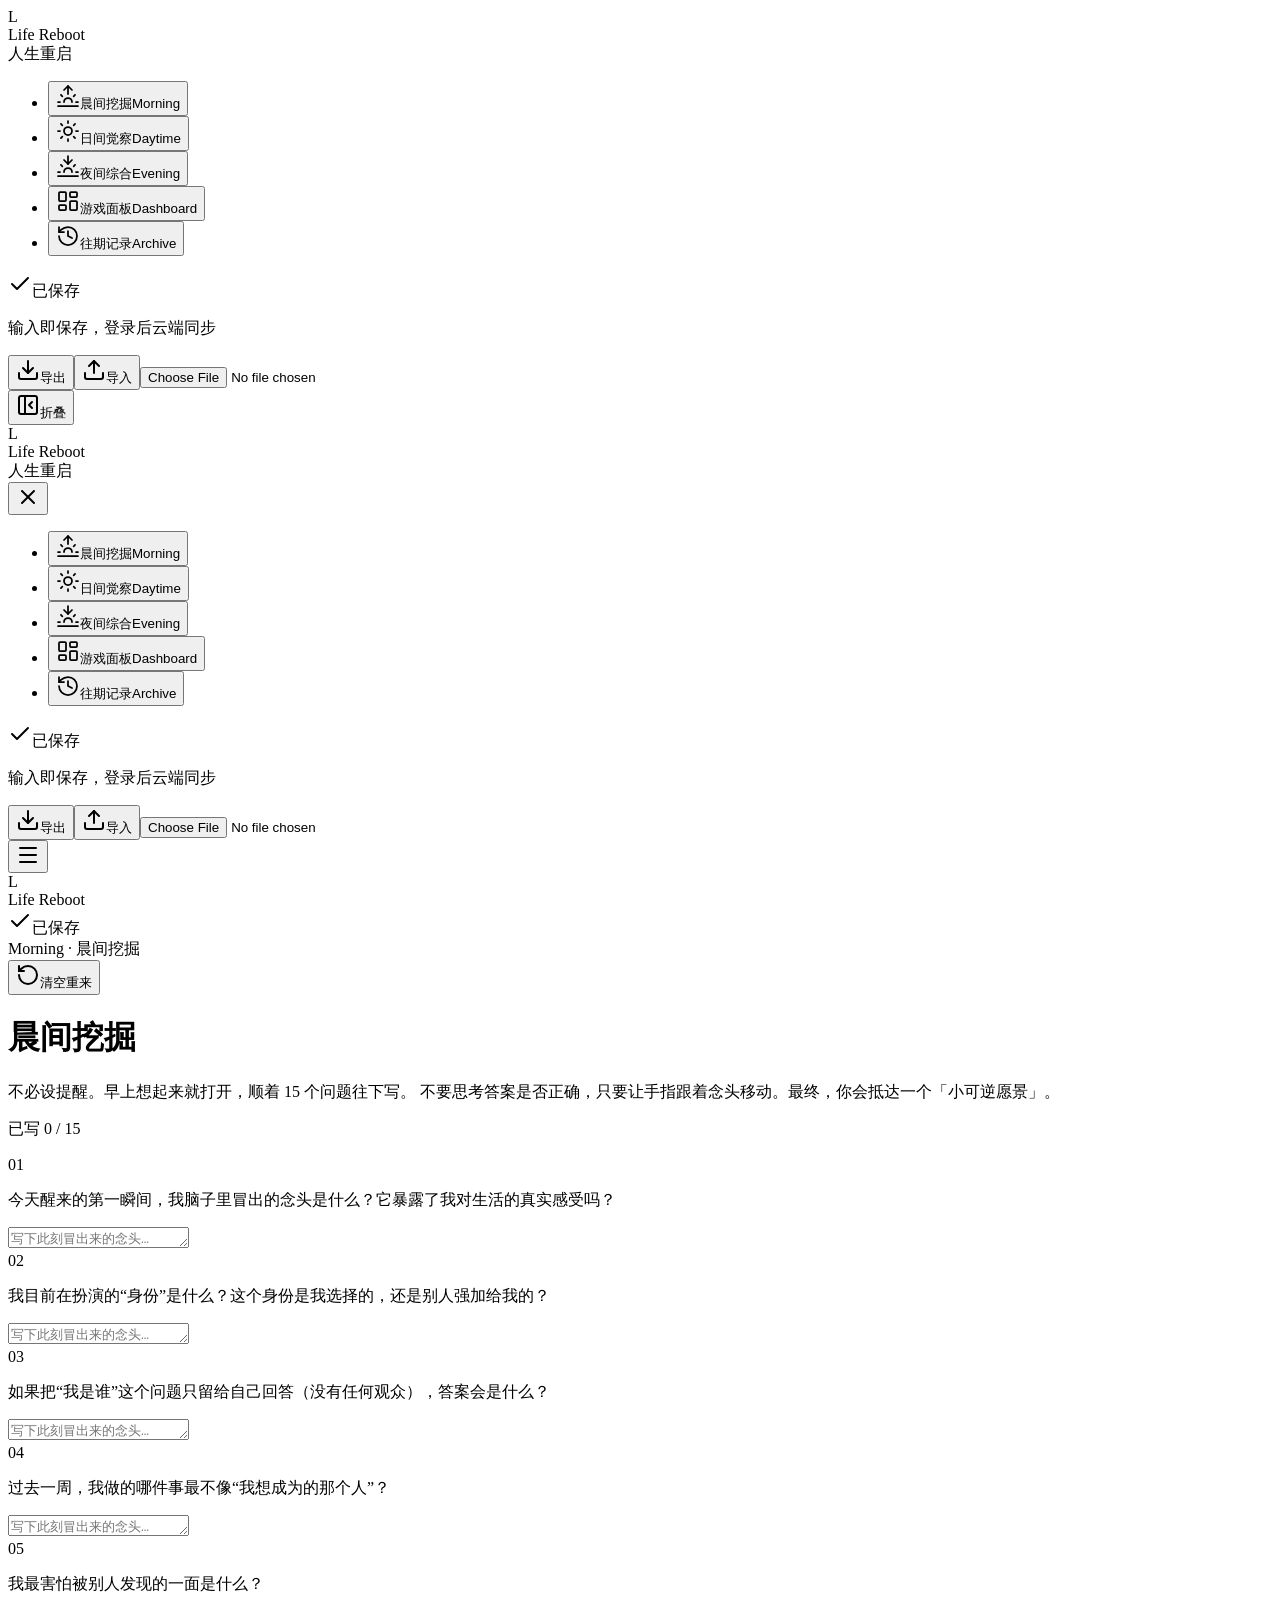
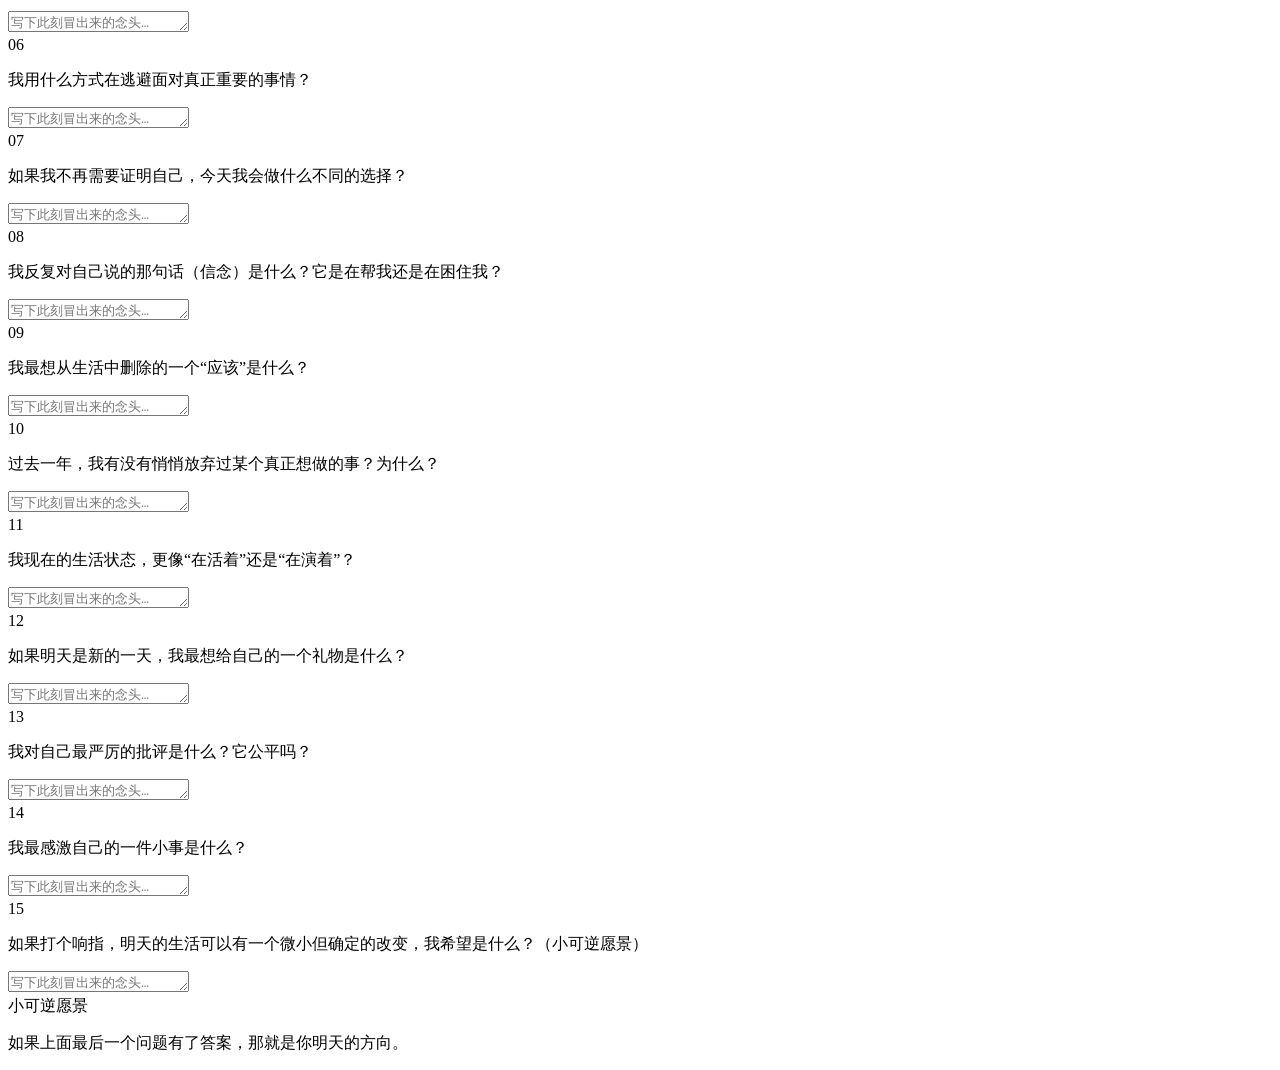
==== commit a1584e82: "feat: 往期记录与统计、多账号数据隔离" ====
--- a/index.html
+++ b/index.html
@@ -1 +1 @@
-<!DOCTYPE html><html lang="zh-CN" class="T19VSG_variable _8Li5zG_variable h-full antialiased"><head><meta charSet="utf-8"/><meta name="viewport" content="width=device-width, initial-scale=1, viewport-fit=cover"/><link rel="preload" href="/life-reboot/_next/static/media/07a39a8a4660cc7c-s.p.0r6juujl39pe6.woff2" as="font" crossorigin="" type="font/woff2"/><link rel="preload" href="/life-reboot/_next/static/media/605ce01b664af129-s.p.0wgildi0cnwt9.woff2" as="font" crossorigin="" type="font/woff2"/><link rel="stylesheet" href="/life-reboot/_next/static/chunks/16656ttutw15n.css" data-precedence="next"/><link rel="preload" as="script" fetchPriority="low" href="/life-reboot/_next/static/chunks/3cfn99dbrcvvp.js"/><script src="/life-reboot/_next/static/chunks/1us_d_gt6jqj8.js" async=""></script><script src="/life-reboot/_next/static/chunks/3wbm-994r45kr.js" async=""></script><script src="/life-reboot/_next/static/chunks/turbopack-1m42l-vvdkj89.js" async=""></script><script src="/life-reboot/_next/static/chunks/0umf92h1sb77c.js" async=""></script><script src="/life-reboot/_next/static/chunks/1m5f3trsql7-x.js" async=""></script><meta name="theme-color" content="#ffffff"/><title>Life Reboot · 人生重启</title><meta name="description" content="备忘录风格的极简自我重塑工具：晨间挖掘、日间觉察、夜间综合与游戏面板。"/><meta name="application-name" content="Life Reboot"/><link rel="manifest" href="/life-reboot/manifest.webmanifest"/><meta name="format-detection" content="telephone=no"/><meta name="mobile-web-app-capable" content="yes"/><meta name="apple-mobile-web-app-title" content="Life Reboot"/><meta name="apple-mobile-web-app-status-bar-style" content="default"/><link rel="icon" href="/life-reboot/icon.svg" type="image/svg+xml"/><link rel="icon" href="/life-reboot/icon-192.png" sizes="192x192" type="image/png"/><link rel="apple-touch-icon" href="/life-reboot/apple-touch-icon.png"/><meta name="next-size-adjust" content=""/><script src="/life-reboot/_next/static/chunks/0cz1d0mv5g_q7.js" noModule=""></script></head><body class="h-full bg-background text-foreground"><div hidden=""><!--$--><!--/$--></div><div class="flex h-screen w-full overflow-hidden bg-background"><div class="hidden md:block"><aside class="flex h-full shrink-0 flex-col border-r border-border bg-background transition-[width] duration-200 w-[240px]"><div class="flex h-16 items-center gap-2.5 px-6"><div class="flex h-8 w-8 shrink-0 items-center justify-center rounded-lg bg-gradient-to-br from-brand to-amber-700 text-white shadow-sm"><span class="text-sm font-bold">L</span></div><div class="leading-tight"><div class="text-[15px] font-semibold tracking-tight">Life Reboot</div><div class="text-[11px] text-muted-foreground">人生重启</div></div></div><nav class="flex-1 overflow-y-auto px-3 py-2"><ul class="space-y-0.5"><li><button type="button" class="group relative flex w-full items-center gap-3 rounded-lg py-2 text-left text-sm transition-all duration-150 px-3 bg-brand-soft/60 text-foreground shadow-sm"><span class="absolute left-0 top-1/2 h-5 w-[3px] -translate-y-1/2 rounded-r-full bg-brand"></span><svg xmlns="http://www.w3.org/2000/svg" width="24" height="24" viewBox="0 0 24 24" fill="none" stroke="currentColor" stroke-width="1.75" stroke-linecap="round" stroke-linejoin="round" class="lucide lucide-sunrise h-[18px] w-[18px] shrink-0 transition-colors text-brand" aria-hidden="true"><path d="M12 2v8"></path><path d="m4.93 10.93 1.41 1.41"></path><path d="M2 18h2"></path><path d="M20 18h2"></path><path d="m19.07 10.93-1.41 1.41"></path><path d="M22 22H2"></path><path d="m8 6 4-4 4 4"></path><path d="M16 18a4 4 0 0 0-8 0"></path></svg><span class="flex flex-col"><span class="leading-none">晨间挖掘</span><span class="mt-0.5 text-[10px] uppercase tracking-wider text-muted-foreground/70">Morning</span></span></button></li><li><button type="button" class="group relative flex w-full items-center gap-3 rounded-lg py-2 text-left text-sm transition-all duration-150 px-3 text-muted-foreground hover:bg-muted hover:text-foreground"><svg xmlns="http://www.w3.org/2000/svg" width="24" height="24" viewBox="0 0 24 24" fill="none" stroke="currentColor" stroke-width="1.75" stroke-linecap="round" stroke-linejoin="round" class="lucide lucide-sun h-[18px] w-[18px] shrink-0 transition-colors text-muted-foreground group-hover:text-foreground" aria-hidden="true"><circle cx="12" cy="12" r="4"></circle><path d="M12 2v2"></path><path d="M12 20v2"></path><path d="m4.93 4.93 1.41 1.41"></path><path d="m17.66 17.66 1.41 1.41"></path><path d="M2 12h2"></path><path d="M20 12h2"></path><path d="m6.34 17.66-1.41 1.41"></path><path d="m19.07 4.93-1.41 1.41"></path></svg><span class="flex flex-col"><span class="leading-none">日间觉察</span><span class="mt-0.5 text-[10px] uppercase tracking-wider text-muted-foreground/70">Daytime</span></span></button></li><li><button type="button" class="group relative flex w-full items-center gap-3 rounded-lg py-2 text-left text-sm transition-all duration-150 px-3 text-muted-foreground hover:bg-muted hover:text-foreground"><svg xmlns="http://www.w3.org/2000/svg" width="24" height="24" viewBox="0 0 24 24" fill="none" stroke="currentColor" stroke-width="1.75" stroke-linecap="round" stroke-linejoin="round" class="lucide lucide-sunset h-[18px] w-[18px] shrink-0 transition-colors text-muted-foreground group-hover:text-foreground" aria-hidden="true"><path d="M12 10V2"></path><path d="m4.93 10.93 1.41 1.41"></path><path d="M2 18h2"></path><path d="M20 18h2"></path><path d="m19.07 10.93-1.41 1.41"></path><path d="M22 22H2"></path><path d="m16 6-4 4-4-4"></path><path d="M16 18a4 4 0 0 0-8 0"></path></svg><span class="flex flex-col"><span class="leading-none">夜间综合</span><span class="mt-0.5 text-[10px] uppercase tracking-wider text-muted-foreground/70">Evening</span></span></button></li><li><button type="button" class="group relative flex w-full items-center gap-3 rounded-lg py-2 text-left text-sm transition-all duration-150 px-3 text-muted-foreground hover:bg-muted hover:text-foreground"><svg xmlns="http://www.w3.org/2000/svg" width="24" height="24" viewBox="0 0 24 24" fill="none" stroke="currentColor" stroke-width="1.75" stroke-linecap="round" stroke-linejoin="round" class="lucide lucide-layout-dashboard h-[18px] w-[18px] shrink-0 transition-colors text-muted-foreground group-hover:text-foreground" aria-hidden="true"><rect width="7" height="9" x="3" y="3" rx="1"></rect><rect width="7" height="5" x="14" y="3" rx="1"></rect><rect width="7" height="9" x="14" y="12" rx="1"></rect><rect width="7" height="5" x="3" y="16" rx="1"></rect></svg><span class="flex flex-col"><span class="leading-none">游戏面板</span><span class="mt-0.5 text-[10px] uppercase tracking-wider text-muted-foreground/70">Dashboard</span></span></button></li></ul></nav><div class="px-3 py-4"><div class="mb-3 px-3"><div class="mt-2"></div><span class="inline-flex items-center gap-1 text-[11px] text-muted-foreground transition-opacity duration-300 opacity-0"><svg xmlns="http://www.w3.org/2000/svg" width="24" height="24" viewBox="0 0 24 24" fill="none" stroke="currentColor" stroke-width="2" stroke-linecap="round" stroke-linejoin="round" class="lucide lucide-check h-3 w-3" aria-hidden="true"><path d="M20 6 9 17l-5-5"></path></svg>已保存</span><p class="mt-1 text-[11px] leading-relaxed text-muted-foreground">输入即保存，登录后云端同步</p><div class="mt-2 border-t border-border-soft pt-2"><div><div class="flex items-center gap-1"><button type="button" class="inline-flex items-center gap-1.5 rounded-md px-2 py-1 text-[11px] text-muted-foreground transition-colors hover:bg-muted hover:text-foreground"><svg xmlns="http://www.w3.org/2000/svg" width="24" height="24" viewBox="0 0 24 24" fill="none" stroke="currentColor" stroke-width="2" stroke-linecap="round" stroke-linejoin="round" class="lucide lucide-download h-3 w-3" aria-hidden="true"><path d="M12 15V3"></path><path d="M21 15v4a2 2 0 0 1-2 2H5a2 2 0 0 1-2-2v-4"></path><path d="m7 10 5 5 5-5"></path></svg>导出</button><button type="button" class="inline-flex items-center gap-1.5 rounded-md px-2 py-1 text-[11px] text-muted-foreground transition-colors hover:bg-muted hover:text-foreground"><svg xmlns="http://www.w3.org/2000/svg" width="24" height="24" viewBox="0 0 24 24" fill="none" stroke="currentColor" stroke-width="2" stroke-linecap="round" stroke-linejoin="round" class="lucide lucide-upload h-3 w-3" aria-hidden="true"><path d="M12 3v12"></path><path d="m17 8-5-5-5 5"></path><path d="M21 15v4a2 2 0 0 1-2 2H5a2 2 0 0 1-2-2v-4"></path></svg>导入</button><input type="file" accept="application/json,.json" class="hidden"/></div></div></div></div><button type="button" aria-label="折叠导航" class="flex w-full items-center gap-2 rounded-md px-3 py-2 text-xs text-muted-foreground transition-colors hover:bg-muted hover:text-foreground"><svg xmlns="http://www.w3.org/2000/svg" width="24" height="24" viewBox="0 0 24 24" fill="none" stroke="currentColor" stroke-width="2" stroke-linecap="round" stroke-linejoin="round" class="lucide lucide-panel-left-close lucide-sidebar-close h-4 w-4" aria-hidden="true"><rect width="18" height="18" x="3" y="3" rx="2"></rect><path d="M9 3v18"></path><path d="m16 15-3-3 3-3"></path></svg><span>折叠</span></button></div></aside></div><div class="fixed inset-0 z-50 md:hidden transition-opacity duration-200 opacity-0 pointer-events-none"><div class="absolute inset-0 bg-black/40"></div><div class="absolute left-0 top-0 h-full transition-transform duration-200 translate-x-[-100%]"><aside class="flex h-full shrink-0 flex-col border-r border-border bg-background transition-[width] duration-200 w-[240px]"><div class="flex h-16 items-center gap-2.5 px-6"><div class="flex h-8 w-8 shrink-0 items-center justify-center rounded-lg bg-gradient-to-br from-brand to-amber-700 text-white shadow-sm"><span class="text-sm font-bold">L</span></div><div class="leading-tight"><div class="text-[15px] font-semibold tracking-tight">Life Reboot</div><div class="text-[11px] text-muted-foreground">人生重启</div></div><button type="button" aria-label="关闭导航" class="ml-auto rounded p-1 text-muted-foreground hover:bg-muted hover:text-foreground"><svg xmlns="http://www.w3.org/2000/svg" width="24" height="24" viewBox="0 0 24 24" fill="none" stroke="currentColor" stroke-width="2" stroke-linecap="round" stroke-linejoin="round" class="lucide lucide-x h-4 w-4" aria-hidden="true"><path d="M18 6 6 18"></path><path d="m6 6 12 12"></path></svg></button></div><nav class="flex-1 overflow-y-auto px-3 py-2"><ul class="space-y-0.5"><li><button type="button" class="group relative flex w-full items-center gap-3 rounded-lg py-2 text-left text-sm transition-all duration-150 px-3 bg-brand-soft/60 text-foreground shadow-sm"><span class="absolute left-0 top-1/2 h-5 w-[3px] -translate-y-1/2 rounded-r-full bg-brand"></span><svg xmlns="http://www.w3.org/2000/svg" width="24" height="24" viewBox="0 0 24 24" fill="none" stroke="currentColor" stroke-width="1.75" stroke-linecap="round" stroke-linejoin="round" class="lucide lucide-sunrise h-[18px] w-[18px] shrink-0 transition-colors text-brand" aria-hidden="true"><path d="M12 2v8"></path><path d="m4.93 10.93 1.41 1.41"></path><path d="M2 18h2"></path><path d="M20 18h2"></path><path d="m19.07 10.93-1.41 1.41"></path><path d="M22 22H2"></path><path d="m8 6 4-4 4 4"></path><path d="M16 18a4 4 0 0 0-8 0"></path></svg><span class="flex flex-col"><span class="leading-none">晨间挖掘</span><span class="mt-0.5 text-[10px] uppercase tracking-wider text-muted-foreground/70">Morning</span></span></button></li><li><button type="button" class="group relative flex w-full items-center gap-3 rounded-lg py-2 text-left text-sm transition-all duration-150 px-3 text-muted-foreground hover:bg-muted hover:text-foreground"><svg xmlns="http://www.w3.org/2000/svg" width="24" height="24" viewBox="0 0 24 24" fill="none" stroke="currentColor" stroke-width="1.75" stroke-linecap="round" stroke-linejoin="round" class="lucide lucide-sun h-[18px] w-[18px] shrink-0 transition-colors text-muted-foreground group-hover:text-foreground" aria-hidden="true"><circle cx="12" cy="12" r="4"></circle><path d="M12 2v2"></path><path d="M12 20v2"></path><path d="m4.93 4.93 1.41 1.41"></path><path d="m17.66 17.66 1.41 1.41"></path><path d="M2 12h2"></path><path d="M20 12h2"></path><path d="m6.34 17.66-1.41 1.41"></path><path d="m19.07 4.93-1.41 1.41"></path></svg><span class="flex flex-col"><span class="leading-none">日间觉察</span><span class="mt-0.5 text-[10px] uppercase tracking-wider text-muted-foreground/70">Daytime</span></span></button></li><li><button type="button" class="group relative flex w-full items-center gap-3 rounded-lg py-2 text-left text-sm transition-all duration-150 px-3 text-muted-foreground hover:bg-muted hover:text-foreground"><svg xmlns="http://www.w3.org/2000/svg" width="24" height="24" viewBox="0 0 24 24" fill="none" stroke="currentColor" stroke-width="1.75" stroke-linecap="round" stroke-linejoin="round" class="lucide lucide-sunset h-[18px] w-[18px] shrink-0 transition-colors text-muted-foreground group-hover:text-foreground" aria-hidden="true"><path d="M12 10V2"></path><path d="m4.93 10.93 1.41 1.41"></path><path d="M2 18h2"></path><path d="M20 18h2"></path><path d="m19.07 10.93-1.41 1.41"></path><path d="M22 22H2"></path><path d="m16 6-4 4-4-4"></path><path d="M16 18a4 4 0 0 0-8 0"></path></svg><span class="flex flex-col"><span class="leading-none">夜间综合</span><span class="mt-0.5 text-[10px] uppercase tracking-wider text-muted-foreground/70">Evening</span></span></button></li><li><button type="button" class="group relative flex w-full items-center gap-3 rounded-lg py-2 text-left text-sm transition-all duration-150 px-3 text-muted-foreground hover:bg-muted hover:text-foreground"><svg xmlns="http://www.w3.org/2000/svg" width="24" height="24" viewBox="0 0 24 24" fill="none" stroke="currentColor" stroke-width="1.75" stroke-linecap="round" stroke-linejoin="round" class="lucide lucide-layout-dashboard h-[18px] w-[18px] shrink-0 transition-colors text-muted-foreground group-hover:text-foreground" aria-hidden="true"><rect width="7" height="9" x="3" y="3" rx="1"></rect><rect width="7" height="5" x="14" y="3" rx="1"></rect><rect width="7" height="9" x="14" y="12" rx="1"></rect><rect width="7" height="5" x="3" y="16" rx="1"></rect></svg><span class="flex flex-col"><span class="leading-none">游戏面板</span><span class="mt-0.5 text-[10px] uppercase tracking-wider text-muted-foreground/70">Dashboard</span></span></button></li></ul></nav><div class="px-3 py-4"><div class="mb-3 px-3"><div class="mt-2"></div><span class="inline-flex items-center gap-1 text-[11px] text-muted-foreground transition-opacity duration-300 opacity-0"><svg xmlns="http://www.w3.org/2000/svg" width="24" height="24" viewBox="0 0 24 24" fill="none" stroke="currentColor" stroke-width="2" stroke-linecap="round" stroke-linejoin="round" class="lucide lucide-check h-3 w-3" aria-hidden="true"><path d="M20 6 9 17l-5-5"></path></svg>已保存</span><p class="mt-1 text-[11px] leading-relaxed text-muted-foreground">输入即保存，登录后云端同步</p><div class="mt-2 border-t border-border-soft pt-2"><div><div class="flex items-center gap-1"><button type="button" class="inline-flex items-center gap-1.5 rounded-md px-2 py-1 text-[11px] text-muted-foreground transition-colors hover:bg-muted hover:text-foreground"><svg xmlns="http://www.w3.org/2000/svg" width="24" height="24" viewBox="0 0 24 24" fill="none" stroke="currentColor" stroke-width="2" stroke-linecap="round" stroke-linejoin="round" class="lucide lucide-download h-3 w-3" aria-hidden="true"><path d="M12 15V3"></path><path d="M21 15v4a2 2 0 0 1-2 2H5a2 2 0 0 1-2-2v-4"></path><path d="m7 10 5 5 5-5"></path></svg>导出</button><button type="button" class="inline-flex items-center gap-1.5 rounded-md px-2 py-1 text-[11px] text-muted-foreground transition-colors hover:bg-muted hover:text-foreground"><svg xmlns="http://www.w3.org/2000/svg" width="24" height="24" viewBox="0 0 24 24" fill="none" stroke="currentColor" stroke-width="2" stroke-linecap="round" stroke-linejoin="round" class="lucide lucide-upload h-3 w-3" aria-hidden="true"><path d="M12 3v12"></path><path d="m17 8-5-5-5 5"></path><path d="M21 15v4a2 2 0 0 1-2 2H5a2 2 0 0 1-2-2v-4"></path></svg>导入</button><input type="file" accept="application/json,.json" class="hidden"/></div></div></div></div></div></aside></div></div><div class="flex flex-1 flex-col overflow-hidden"><header class="flex h-14 shrink-0 items-center gap-3 border-b border-border px-4 md:hidden"><button type="button" aria-label="打开导航" class="-ml-1 rounded p-1.5 text-foreground hover:bg-muted"><svg xmlns="http://www.w3.org/2000/svg" width="24" height="24" viewBox="0 0 24 24" fill="none" stroke="currentColor" stroke-width="2" stroke-linecap="round" stroke-linejoin="round" class="lucide lucide-menu h-5 w-5" aria-hidden="true"><path d="M4 5h16"></path><path d="M4 12h16"></path><path d="M4 19h16"></path></svg></button><div class="flex h-7 w-7 items-center justify-center rounded-lg bg-gradient-to-br from-brand to-amber-700 text-white shadow-sm"><span class="text-xs font-bold">L</span></div><span class="text-[15px] font-semibold tracking-tight">Life Reboot</span><div class="ml-auto"><span class="inline-flex items-center gap-1 text-[11px] text-muted-foreground transition-opacity duration-300 opacity-0"><svg xmlns="http://www.w3.org/2000/svg" width="24" height="24" viewBox="0 0 24 24" fill="none" stroke="currentColor" stroke-width="2" stroke-linecap="round" stroke-linejoin="round" class="lucide lucide-check h-3 w-3" aria-hidden="true"><path d="M20 6 9 17l-5-5"></path></svg>已保存</span></div></header><main class="flex-1 overflow-y-auto"><div class="mx-auto max-w-2xl px-4 py-8 md:px-6 md:py-12"><header class="mb-12"><div class="flex items-start justify-between gap-4"><div class="flex items-center gap-2 text-[11px] uppercase tracking-[0.2em] text-muted-foreground"><span class="h-1.5 w-1.5 rounded-full bg-brand"></span>Morning · 晨间挖掘</div><button type="button" class="flex items-center gap-1.5 rounded-md px-2.5 py-1.5 text-[11px] text-muted-foreground transition-colors hover:bg-muted hover:text-foreground"><svg xmlns="http://www.w3.org/2000/svg" width="24" height="24" viewBox="0 0 24 24" fill="none" stroke="currentColor" stroke-width="2" stroke-linecap="round" stroke-linejoin="round" class="lucide lucide-rotate-ccw h-3 w-3" aria-hidden="true"><path d="M3 12a9 9 0 1 0 9-9 9.75 9.75 0 0 0-6.74 2.74L3 8"></path><path d="M3 3v5h5"></path></svg>清空重来</button></div><h1 class="mt-3 text-3xl font-semibold tracking-tight">晨间挖掘</h1><p class="mt-3 max-w-xl text-sm leading-relaxed text-muted-foreground">不必设提醒。早上想起来就打开，顺着 15 个问题往下写。 不要思考答案是否正确，只要让手指跟着念头移动。最终，你会抵达一个「小可逆愿景」。</p><p class="mt-4 inline-flex items-center gap-1.5 rounded-md bg-muted px-2.5 py-1 text-[11px] text-muted-foreground">已写 <!-- -->0<!-- --> / <!-- -->15</p></header><div class="divide-y divide-border-soft"><div class="py-6 transition-colors hover:bg-muted/40"><div class="flex items-start gap-3"><span class="mt-0.5 select-none font-mono text-xs font-medium text-brand/70">01</span><div class="flex-1"><p class="text-[15px] font-medium leading-relaxed text-foreground">今天醒来的第一瞬间，我脑子里冒出的念头是什么？它暴露了我对生活的真实感受吗？</p><div class="mt-3"><textarea rows="1" class="w-full bg-transparent text-[15px] leading-relaxed text-foreground placeholder:text-muted-foreground/50 outline-none" placeholder="写下此刻冒出来的念头…"></textarea></div></div></div></div><div class="py-6 transition-colors hover:bg-muted/40"><div class="flex items-start gap-3"><span class="mt-0.5 select-none font-mono text-xs font-medium text-brand/70">02</span><div class="flex-1"><p class="text-[15px] font-medium leading-relaxed text-foreground">我目前在扮演的“身份”是什么？这个身份是我选择的，还是别人强加给我的？</p><div class="mt-3"><textarea rows="1" class="w-full bg-transparent text-[15px] leading-relaxed text-foreground placeholder:text-muted-foreground/50 outline-none" placeholder="写下此刻冒出来的念头…"></textarea></div></div></div></div><div class="py-6 transition-colors hover:bg-muted/40"><div class="flex items-start gap-3"><span class="mt-0.5 select-none font-mono text-xs font-medium text-brand/70">03</span><div class="flex-1"><p class="text-[15px] font-medium leading-relaxed text-foreground">如果把“我是谁”这个问题只留给自己回答（没有任何观众），答案会是什么？</p><div class="mt-3"><textarea rows="1" class="w-full bg-transparent text-[15px] leading-relaxed text-foreground placeholder:text-muted-foreground/50 outline-none" placeholder="写下此刻冒出来的念头…"></textarea></div></div></div></div><div class="py-6 transition-colors hover:bg-muted/40"><div class="flex items-start gap-3"><span class="mt-0.5 select-none font-mono text-xs font-medium text-brand/70">04</span><div class="flex-1"><p class="text-[15px] font-medium leading-relaxed text-foreground">过去一周，我做的哪件事最不像“我想成为的那个人”？</p><div class="mt-3"><textarea rows="1" class="w-full bg-transparent text-[15px] leading-relaxed text-foreground placeholder:text-muted-foreground/50 outline-none" placeholder="写下此刻冒出来的念头…"></textarea></div></div></div></div><div class="py-6 transition-colors hover:bg-muted/40"><div class="flex items-start gap-3"><span class="mt-0.5 select-none font-mono text-xs font-medium text-brand/70">05</span><div class="flex-1"><p class="text-[15px] font-medium leading-relaxed text-foreground">我最害怕被别人发现的一面是什么？</p><div class="mt-3"><textarea rows="1" class="w-full bg-transparent text-[15px] leading-relaxed text-foreground placeholder:text-muted-foreground/50 outline-none" placeholder="写下此刻冒出来的念头…"></textarea></div></div></div></div><div class="py-6 transition-colors hover:bg-muted/40"><div class="flex items-start gap-3"><span class="mt-0.5 select-none font-mono text-xs font-medium text-brand/70">06</span><div class="flex-1"><p class="text-[15px] font-medium leading-relaxed text-foreground">我用什么方式在逃避面对真正重要的事情？</p><div class="mt-3"><textarea rows="1" class="w-full bg-transparent text-[15px] leading-relaxed text-foreground placeholder:text-muted-foreground/50 outline-none" placeholder="写下此刻冒出来的念头…"></textarea></div></div></div></div><div class="py-6 transition-colors hover:bg-muted/40"><div class="flex items-start gap-3"><span class="mt-0.5 select-none font-mono text-xs font-medium text-brand/70">07</span><div class="flex-1"><p class="text-[15px] font-medium leading-relaxed text-foreground">如果我不再需要证明自己，今天我会做什么不同的选择？</p><div class="mt-3"><textarea rows="1" class="w-full bg-transparent text-[15px] leading-relaxed text-foreground placeholder:text-muted-foreground/50 outline-none" placeholder="写下此刻冒出来的念头…"></textarea></div></div></div></div><div class="py-6 transition-colors hover:bg-muted/40"><div class="flex items-start gap-3"><span class="mt-0.5 select-none font-mono text-xs font-medium text-brand/70">08</span><div class="flex-1"><p class="text-[15px] font-medium leading-relaxed text-foreground">我反复对自己说的那句话（信念）是什么？它是在帮我还是在困住我？</p><div class="mt-3"><textarea rows="1" class="w-full bg-transparent text-[15px] leading-relaxed text-foreground placeholder:text-muted-foreground/50 outline-none" placeholder="写下此刻冒出来的念头…"></textarea></div></div></div></div><div class="py-6 transition-colors hover:bg-muted/40"><div class="flex items-start gap-3"><span class="mt-0.5 select-none font-mono text-xs font-medium text-brand/70">09</span><div class="flex-1"><p class="text-[15px] font-medium leading-relaxed text-foreground">我最想从生活中删除的一个“应该”是什么？</p><div class="mt-3"><textarea rows="1" class="w-full bg-transparent text-[15px] leading-relaxed text-foreground placeholder:text-muted-foreground/50 outline-none" placeholder="写下此刻冒出来的念头…"></textarea></div></div></div></div><div class="py-6 transition-colors hover:bg-muted/40"><div class="flex items-start gap-3"><span class="mt-0.5 select-none font-mono text-xs font-medium text-brand/70">10</span><div class="flex-1"><p class="text-[15px] font-medium leading-relaxed text-foreground">过去一年，我有没有悄悄放弃过某个真正想做的事？为什么？</p><div class="mt-3"><textarea rows="1" class="w-full bg-transparent text-[15px] leading-relaxed text-foreground placeholder:text-muted-foreground/50 outline-none" placeholder="写下此刻冒出来的念头…"></textarea></div></div></div></div><div class="py-6 transition-colors hover:bg-muted/40"><div class="flex items-start gap-3"><span class="mt-0.5 select-none font-mono text-xs font-medium text-brand/70">11</span><div class="flex-1"><p class="text-[15px] font-medium leading-relaxed text-foreground">我现在的生活状态，更像“在活着”还是“在演着”？</p><div class="mt-3"><textarea rows="1" class="w-full bg-transparent text-[15px] leading-relaxed text-foreground placeholder:text-muted-foreground/50 outline-none" placeholder="写下此刻冒出来的念头…"></textarea></div></div></div></div><div class="py-6 transition-colors hover:bg-muted/40"><div class="flex items-start gap-3"><span class="mt-0.5 select-none font-mono text-xs font-medium text-brand/70">12</span><div class="flex-1"><p class="text-[15px] font-medium leading-relaxed text-foreground">如果明天是新的一天，我最想给自己的一个礼物是什么？</p><div class="mt-3"><textarea rows="1" class="w-full bg-transparent text-[15px] leading-relaxed text-foreground placeholder:text-muted-foreground/50 outline-none" placeholder="写下此刻冒出来的念头…"></textarea></div></div></div></div><div class="py-6 transition-colors hover:bg-muted/40"><div class="flex items-start gap-3"><span class="mt-0.5 select-none font-mono text-xs font-medium text-brand/70">13</span><div class="flex-1"><p class="text-[15px] font-medium leading-relaxed text-foreground">我对自己最严厉的批评是什么？它公平吗？</p><div class="mt-3"><textarea rows="1" class="w-full bg-transparent text-[15px] leading-relaxed text-foreground placeholder:text-muted-foreground/50 outline-none" placeholder="写下此刻冒出来的念头…"></textarea></div></div></div></div><div class="py-6 transition-colors hover:bg-muted/40"><div class="flex items-start gap-3"><span class="mt-0.5 select-none font-mono text-xs font-medium text-brand/70">14</span><div class="flex-1"><p class="text-[15px] font-medium leading-relaxed text-foreground">我最感激自己的一件小事是什么？</p><div class="mt-3"><textarea rows="1" class="w-full bg-transparent text-[15px] leading-relaxed text-foreground placeholder:text-muted-foreground/50 outline-none" placeholder="写下此刻冒出来的念头…"></textarea></div></div></div></div><div class="py-6 transition-colors hover:bg-muted/40"><div class="flex items-start gap-3"><span class="mt-0.5 select-none font-mono text-xs font-medium text-brand/70">15</span><div class="flex-1"><p class="text-[15px] font-medium leading-relaxed text-foreground">如果打个响指，明天的生活可以有一个微小但确定的改变，我希望是什么？（小可逆愿景）</p><div class="mt-3"><textarea rows="1" class="w-full bg-transparent text-[15px] leading-relaxed text-foreground placeholder:text-muted-foreground/50 outline-none" placeholder="写下此刻冒出来的念头…"></textarea></div></div></div></div></div><div class="mt-10 border-t border-border pt-8"><div class="text-[11px] uppercase tracking-[0.2em] text-muted-foreground">小可逆愿景</div><p class="mt-2 text-sm leading-relaxed text-muted-foreground">如果上面最后一个问题有了答案，那就是你明天的方向。</p></div></div></main></div></div><!--$--><!--/$--><script id="_R_">(globalThis["TURBOPACK"] || (globalThis["TURBOPACK"] = [])).push({"otherChunks":["static/chunks/3cfn99dbrcvvp.js","static/chunks/1us_d_gt6jqj8.js","static/chunks/3wbm-994r45kr.js"],"runtimeModuleIds":[94553]});</script><script src="/life-reboot/_next/static/chunks/3cfn99dbrcvvp.js" async=""></script><script>(self.__next_f=self.__next_f||[]).push([0])</script><script>self.__next_f.push([1,"1:\"$Sreact.fragment\"\n2:\"/life-reboot/_next/static/chunks/0umf92h1sb77c.js\"\n3:I[39756,[\"$2\"],\"default\"]\n4:I[37457,[\"$2\"],\"default\"]\n6:I[47257,[\"$2\"],\"ClientPageRoot\"]\n7:\"/life-reboot/_next/static/chunks/1m5f3trsql7-x.js\"\n8:I[52683,[\"$2\",\"$7\"],\"default\"]\nb:I[97367,[\"$2\"],\"OutletBoundary\"]\nc:\"$Sreact.suspense\"\ne:\"ViewportBoundary\"\nf:I[97367,[\"$2\"],\"$e\"]\n11:\"MetadataBoundary\"\n12:I[97367,[\"$2\"],\"$11\"]\n14:I[68027,[\"$2\"],\"default\",1]\n:HL[\"/life-reboot/_next/static/chunks/16656ttutw15n.css\",\"style\"]\n:HL[\"/life-reboot/_next/static/media/07a39a8a4660cc7c-s.p.0r6juujl39pe6.woff2\",\"font\",{\"crossOrigin\":\"\",\"type\":\"font/woff2\"}]\n:HL[\"/life-reboot/_next/static/media/605ce01b664af129-s.p.0wgildi0cnwt9.woff2\",\"font\",{\"crossOrigin\":\"\",\"type\":\"font/woff2\"}]\n5:[[\"children\",{\"s\":\"__PAGE__\",\"h\":512,\"d\":{\"r\":[\"$\",\"$1\",\"c\",{\"children\":[[\"$\",\"$L6\",null,{\"Component\":\"$8\",\"serverProvidedParams\":{\"searchParams\":{},\"params\":{},\"promises\":[\"$@9\",\"$@a\"]}}],[[\"$\",\"script\",\"script-0\",{\"src\":\"/life-reboot/_next/static/chunks/1m5f3trsql7-x.js\",\"async\":true,\"nonce\":\"$undefined\"}]],[\"$\",\"$Lb\",null,{\"children\":[\"$\",\"$c\",null,{\"name\":\"Next.MetadataOutlet\",\"children\":\"$@d\"}]}]]}],\"p\":false,\"v\":null}}]]\n0:{\"P\":null,\"c\":[\"\",\"\"],\"q\":\"\",\"i\":false,\"t\":{\"t\":{\"s\":\"\",\"h\":528,\"d\":{\"r\":[\"$\",\"$1\",\"c\",{\"children\":[[[\"$\",\"link\",\"0\",{\"rel\":\"stylesheet\",\"href\":\"/life-reboot/_next/static/chunks/16656ttutw15n.css\",\"precedence\":\"next\",\"crossOrigin\":\"$undefined\",\"nonce\":\"$undefined\"}],[\"$\",\"script\",\"script-0\",{\"src\":\"/life-reboot/_next/static/chunks/0umf92h1sb77c.js\",\"async\":true,\"nonce\":\"$undefined\"}]],[\"$\",\"html\",null,{\"lang\":\"zh-CN\",\"className\":\"T19VSG_variable _8Li5zG_variable h-full antialiased\",\"children\":[\"$\",\"body\",null,{\"className\":\"h-full bg-background text-foreground\",\"children\":[\"$\",\"$L3\",null,{\"parallelRouterKey\":\"children\",\"error\":\"$undefined\",\"errorStyles\":\"$undefined\",\"errorScripts\":\"$undefined\",\"template\":[\"$\",\"$L4\",null,{}],\"templateStyles\":\"$undefined\",\"templateScripts\":\"$undefined\",\"notFound\":[[[\"$\",\"title\",null,{\"children\":\"404: This page could not be found.\"}],[\"$\",\"div\",null,{\"style\":{\"fontFamily\":\"system-ui,\\\"Segoe UI\\\",Roboto,Helvetica,Arial,sans-serif,\\\"Apple Color Emoji\\\",\\\"Segoe UI Emoji\\\"\",\"height\":\"100vh\",\"textAlign\":\"center\",\"display\":\"flex\",\"flexDirection\":\"column\",\"alignItems\":\"center\",\"justifyContent\":\"center\"},\"children\":[\"$\",\"div\",null,{\"children\":[[\"$\",\"style\",null,{\"dangerouslySetInnerHTML\":{\"__html\":\"body{color:#000;background:#fff;margin:0}.next-error-h1{border-right:1px solid rgba(0,0,0,.3)}@media (prefers-color-scheme:dark){body{color:#fff;background:#000}.next-error-h1{border-right:1px solid rgba(255,255,255,.3)}}\"}}],[\"$\",\"h1\",null,{\"className\":\"next-error-h1\",\"style\":{\"display\":\"inline-block\",\"margin\":\"0 20px 0 0\",\"padding\":\"0 23px 0 0\",\"fontSize\":24,\"fontWeight\":500,\"verticalAlign\":\"top\",\"lineHeight\":\"49px\"},\"children\":404}],[\"$\",\"div\",null,{\"style\":{\"display\":\"inline-block\"},\"children\":[\"$\",\"h2\",null,{\"style\":{\"fontSize\":14,\"fontWeight\":400,\"lineHeight\":\"49px\",\"margin\":0},\"children\":\"This page could not be found.\"}]}]]}]}]],[]],\"forbidden\":\"$undefined\",\"unauthorized\":\"$undefined\"}]}]}]]}],\"p\":false,\"v\":null},\"c\":\"$Q5\"},\"h\":{\"r\":[\"$\",\"$1\",\"h\",{\"children\":[null,[\"$\",\"$Lf\",null,{\"children\":\"$L10\"}],[\"$\",\"$L12\",null,{\"children\":[[\"$\",\"div\",null,{\"hidden\":true,\"children\":[\"$\",\"$c\",null,{\"name\":\"Next.Metadata\",\"children\":\"$L13\"}]}],null]}],[\"$\",\"meta\",null,{\"name\":\"next-size-adjust\",\"content\":\"\"}]]}],\"p\":false,\"v\":null}},\"m\":\"$undefined\",\"G\":[\"$14\",[[\"$\",\"link\",\"0\",{\"rel\":\"stylesheet\",\"href\":\"/life-reboot/_next/static/chunks/16656ttutw15n.css\",\"precedence\":\"next\",\"crossOrigin\":\"$undefined\",\"nonce\":\"$undefined\"}]]],\"S\":true,\"r\":\"$undefined\",\"s\":\"$undefined\",\"a\":\"$undefined\",\"l\":\"$undefined\",\"p\":\"$undefined\",\"d\":\"$undefined\",\"b\":\"0tFFM6S29soVAo64jwp2Z\"}\n9:{}\na:\"$5:0:1:d:r:props:children:0:props:serverProvidedParams:params\"\n10:[[\"$\",\"meta\",\"0\",{\"charSet\":\"utf-8\"}],[\"$\",\"meta\",\"1\",{\"name\":\"viewport\",\"content\":\"width=device-width, initial-scale=1, viewport-fit=cover\"}],[\"$\",\"meta\",\"2\",{\"name\":\"theme-color\",\"content\":\"#ffffff\"}]]\n15:I[27201,[\"$2\"],\"IconMark\"]\nd:null\n13:[[\"$\",\"title\",\"0\",{\"children\":\"Life Reboot · 人生重启\"}],[\"$\",\"meta\",\"1\",{\"name\":\"description\",\"content\":\"备忘录风格的极简自我重塑工具：晨间挖掘、日间觉察、夜间综合与游戏面板。\"}],[\"$\",\"meta\",\"2\",{\"name\":\"application-name\",\"content\":\"Life Reboot\"}],[\"$\",\"link\",\"3\",{\"rel\":\"manifest\",\"href\":\"/life-reboot/manifest.webmanifest\",\"crossOrigin\":\"$undefined\"}],[\"$\",\"meta\",\"4\",{\"name\":\"format-detection\",\"content\":\"telephone=no\"}],[\"$\",\"meta\",\"5\",{\"name\":\"mobile-web-app-capable\",\"content\":\"yes\"}],[\"$\",\"meta\",\"6\",{\"name\":\"apple-mobile-web-app-title\",\"content\":\"Life Reboot\"}],[\"$\",\"meta\",\"7\",{\"name\":\"apple-mobile-web-app-status-bar-style\",\"content\":\"default\"}],[\"$\",\"link\",\"8\",{\"rel\":\"icon\",\"href\":\"/life-reboot/icon.svg\",\"type\":\"image/svg+xml\"}],[\"$\",\"link\",\"9\",{\"rel\":\"icon\",\"href\":\"/life-reboot/icon-192.png\",\"sizes\":\"192x192\",\"type\":\"image/png\"}],[\"$\",\"link\",\"10\",{\"rel\":\"apple-touch-icon\",\"href\":\"/life-reboot/apple-touch-icon.png\"}],[\"$\",\"$L15\",\"11\",{}]]\n"])</script></body></html>+<!DOCTYPE html><html lang="zh-CN" class="T19VSG_variable _8Li5zG_variable h-full antialiased"><head><meta charSet="utf-8"/><meta name="viewport" content="width=device-width, initial-scale=1, viewport-fit=cover"/><link rel="preload" href="/life-reboot/_next/static/media/07a39a8a4660cc7c-s.p.0r6juujl39pe6.woff2" as="font" crossorigin="" type="font/woff2"/><link rel="preload" href="/life-reboot/_next/static/media/605ce01b664af129-s.p.0wgildi0cnwt9.woff2" as="font" crossorigin="" type="font/woff2"/><link rel="stylesheet" href="/life-reboot/_next/static/chunks/1eg3957lgp6ut.css" data-precedence="next"/><link rel="preload" as="script" fetchPriority="low" href="/life-reboot/_next/static/chunks/3cfn99dbrcvvp.js"/><script src="/life-reboot/_next/static/chunks/1us_d_gt6jqj8.js" async=""></script><script src="/life-reboot/_next/static/chunks/3wbm-994r45kr.js" async=""></script><script src="/life-reboot/_next/static/chunks/turbopack-1m42l-vvdkj89.js" async=""></script><script src="/life-reboot/_next/static/chunks/0umf92h1sb77c.js" async=""></script><script src="/life-reboot/_next/static/chunks/1-4q1k61s5f_x.js" async=""></script><meta name="theme-color" content="#ffffff"/><title>Life Reboot · 人生重启</title><meta name="description" content="备忘录风格的极简自我重塑工具：晨间挖掘、日间觉察、夜间综合与游戏面板。"/><meta name="application-name" content="Life Reboot"/><link rel="manifest" href="/life-reboot/manifest.webmanifest"/><meta name="format-detection" content="telephone=no"/><meta name="mobile-web-app-capable" content="yes"/><meta name="apple-mobile-web-app-title" content="Life Reboot"/><meta name="apple-mobile-web-app-status-bar-style" content="default"/><link rel="icon" href="/life-reboot/icon.svg" type="image/svg+xml"/><link rel="icon" href="/life-reboot/icon-192.png" sizes="192x192" type="image/png"/><link rel="apple-touch-icon" href="/life-reboot/apple-touch-icon.png"/><meta name="next-size-adjust" content=""/><script src="/life-reboot/_next/static/chunks/0cz1d0mv5g_q7.js" noModule=""></script></head><body class="h-full bg-background text-foreground"><div hidden=""><!--$--><!--/$--></div><div class="flex h-screen w-full overflow-hidden bg-background"><div class="hidden md:block"><aside class="flex h-full shrink-0 flex-col border-r border-border bg-background transition-[width] duration-200 w-[240px]"><div class="flex h-16 items-center gap-2.5 px-6"><div class="flex h-8 w-8 shrink-0 items-center justify-center rounded-lg bg-gradient-to-br from-brand to-amber-700 text-white shadow-sm"><span class="text-sm font-bold">L</span></div><div class="leading-tight"><div class="text-[15px] font-semibold tracking-tight">Life Reboot</div><div class="text-[11px] text-muted-foreground">人生重启</div></div></div><nav class="flex-1 overflow-y-auto px-3 py-2"><ul class="space-y-0.5"><li><button type="button" class="group relative flex w-full items-center gap-3 rounded-lg py-2 text-left text-sm transition-all duration-150 px-3 bg-brand-soft/60 text-foreground shadow-sm"><span class="absolute left-0 top-1/2 h-5 w-[3px] -translate-y-1/2 rounded-r-full bg-brand"></span><svg xmlns="http://www.w3.org/2000/svg" width="24" height="24" viewBox="0 0 24 24" fill="none" stroke="currentColor" stroke-width="1.75" stroke-linecap="round" stroke-linejoin="round" class="lucide lucide-sunrise h-[18px] w-[18px] shrink-0 transition-colors text-brand" aria-hidden="true"><path d="M12 2v8"></path><path d="m4.93 10.93 1.41 1.41"></path><path d="M2 18h2"></path><path d="M20 18h2"></path><path d="m19.07 10.93-1.41 1.41"></path><path d="M22 22H2"></path><path d="m8 6 4-4 4 4"></path><path d="M16 18a4 4 0 0 0-8 0"></path></svg><span class="flex flex-col"><span class="leading-none">晨间挖掘</span><span class="mt-0.5 text-[10px] uppercase tracking-wider text-muted-foreground/70">Morning</span></span></button></li><li><button type="button" class="group relative flex w-full items-center gap-3 rounded-lg py-2 text-left text-sm transition-all duration-150 px-3 text-muted-foreground hover:bg-muted hover:text-foreground"><svg xmlns="http://www.w3.org/2000/svg" width="24" height="24" viewBox="0 0 24 24" fill="none" stroke="currentColor" stroke-width="1.75" stroke-linecap="round" stroke-linejoin="round" class="lucide lucide-sun h-[18px] w-[18px] shrink-0 transition-colors text-muted-foreground group-hover:text-foreground" aria-hidden="true"><circle cx="12" cy="12" r="4"></circle><path d="M12 2v2"></path><path d="M12 20v2"></path><path d="m4.93 4.93 1.41 1.41"></path><path d="m17.66 17.66 1.41 1.41"></path><path d="M2 12h2"></path><path d="M20 12h2"></path><path d="m6.34 17.66-1.41 1.41"></path><path d="m19.07 4.93-1.41 1.41"></path></svg><span class="flex flex-col"><span class="leading-none">日间觉察</span><span class="mt-0.5 text-[10px] uppercase tracking-wider text-muted-foreground/70">Daytime</span></span></button></li><li><button type="button" class="group relative flex w-full items-center gap-3 rounded-lg py-2 text-left text-sm transition-all duration-150 px-3 text-muted-foreground hover:bg-muted hover:text-foreground"><svg xmlns="http://www.w3.org/2000/svg" width="24" height="24" viewBox="0 0 24 24" fill="none" stroke="currentColor" stroke-width="1.75" stroke-linecap="round" stroke-linejoin="round" class="lucide lucide-sunset h-[18px] w-[18px] shrink-0 transition-colors text-muted-foreground group-hover:text-foreground" aria-hidden="true"><path d="M12 10V2"></path><path d="m4.93 10.93 1.41 1.41"></path><path d="M2 18h2"></path><path d="M20 18h2"></path><path d="m19.07 10.93-1.41 1.41"></path><path d="M22 22H2"></path><path d="m16 6-4 4-4-4"></path><path d="M16 18a4 4 0 0 0-8 0"></path></svg><span class="flex flex-col"><span class="leading-none">夜间综合</span><span class="mt-0.5 text-[10px] uppercase tracking-wider text-muted-foreground/70">Evening</span></span></button></li><li><button type="button" class="group relative flex w-full items-center gap-3 rounded-lg py-2 text-left text-sm transition-all duration-150 px-3 text-muted-foreground hover:bg-muted hover:text-foreground"><svg xmlns="http://www.w3.org/2000/svg" width="24" height="24" viewBox="0 0 24 24" fill="none" stroke="currentColor" stroke-width="1.75" stroke-linecap="round" stroke-linejoin="round" class="lucide lucide-layout-dashboard h-[18px] w-[18px] shrink-0 transition-colors text-muted-foreground group-hover:text-foreground" aria-hidden="true"><rect width="7" height="9" x="3" y="3" rx="1"></rect><rect width="7" height="5" x="14" y="3" rx="1"></rect><rect width="7" height="9" x="14" y="12" rx="1"></rect><rect width="7" height="5" x="3" y="16" rx="1"></rect></svg><span class="flex flex-col"><span class="leading-none">游戏面板</span><span class="mt-0.5 text-[10px] uppercase tracking-wider text-muted-foreground/70">Dashboard</span></span></button></li><li><button type="button" class="group relative flex w-full items-center gap-3 rounded-lg py-2 text-left text-sm transition-all duration-150 px-3 text-muted-foreground hover:bg-muted hover:text-foreground"><svg xmlns="http://www.w3.org/2000/svg" width="24" height="24" viewBox="0 0 24 24" fill="none" stroke="currentColor" stroke-width="1.75" stroke-linecap="round" stroke-linejoin="round" class="lucide lucide-rotate-ccw-clock lucide-history h-[18px] w-[18px] shrink-0 transition-colors text-muted-foreground group-hover:text-foreground" aria-hidden="true"><path d="M3 12a9 9 0 1 0 9-9 9.75 9.75 0 0 0-6.74 2.74L3 8"></path><path d="M3 3v5h5"></path><path d="M12 7v5l4 2"></path></svg><span class="flex flex-col"><span class="leading-none">往期记录</span><span class="mt-0.5 text-[10px] uppercase tracking-wider text-muted-foreground/70">Archive</span></span></button></li></ul></nav><div class="px-3 py-4"><div class="mb-3 px-3"><div class="mt-2"></div><span class="inline-flex items-center gap-1 text-[11px] text-muted-foreground transition-opacity duration-300 opacity-0"><svg xmlns="http://www.w3.org/2000/svg" width="24" height="24" viewBox="0 0 24 24" fill="none" stroke="currentColor" stroke-width="2" stroke-linecap="round" stroke-linejoin="round" class="lucide lucide-check h-3 w-3" aria-hidden="true"><path d="M20 6 9 17l-5-5"></path></svg>已保存</span><p class="mt-1 text-[11px] leading-relaxed text-muted-foreground">输入即保存，登录后云端同步</p><div class="mt-2 border-t border-border-soft pt-2"><div><div class="flex items-center gap-1"><button type="button" class="inline-flex items-center gap-1.5 rounded-md px-2 py-1 text-[11px] text-muted-foreground transition-colors hover:bg-muted hover:text-foreground"><svg xmlns="http://www.w3.org/2000/svg" width="24" height="24" viewBox="0 0 24 24" fill="none" stroke="currentColor" stroke-width="2" stroke-linecap="round" stroke-linejoin="round" class="lucide lucide-download h-3 w-3" aria-hidden="true"><path d="M12 15V3"></path><path d="M21 15v4a2 2 0 0 1-2 2H5a2 2 0 0 1-2-2v-4"></path><path d="m7 10 5 5 5-5"></path></svg>导出</button><button type="button" class="inline-flex items-center gap-1.5 rounded-md px-2 py-1 text-[11px] text-muted-foreground transition-colors hover:bg-muted hover:text-foreground"><svg xmlns="http://www.w3.org/2000/svg" width="24" height="24" viewBox="0 0 24 24" fill="none" stroke="currentColor" stroke-width="2" stroke-linecap="round" stroke-linejoin="round" class="lucide lucide-upload h-3 w-3" aria-hidden="true"><path d="M12 3v12"></path><path d="m17 8-5-5-5 5"></path><path d="M21 15v4a2 2 0 0 1-2 2H5a2 2 0 0 1-2-2v-4"></path></svg>导入</button><input type="file" accept="application/json,.json" class="hidden"/></div></div></div></div><button type="button" aria-label="折叠导航" class="flex w-full items-center gap-2 rounded-md px-3 py-2 text-xs text-muted-foreground transition-colors hover:bg-muted hover:text-foreground"><svg xmlns="http://www.w3.org/2000/svg" width="24" height="24" viewBox="0 0 24 24" fill="none" stroke="currentColor" stroke-width="2" stroke-linecap="round" stroke-linejoin="round" class="lucide lucide-panel-left-close lucide-sidebar-close h-4 w-4" aria-hidden="true"><rect width="18" height="18" x="3" y="3" rx="2"></rect><path d="M9 3v18"></path><path d="m16 15-3-3 3-3"></path></svg><span>折叠</span></button></div></aside></div><div class="fixed inset-0 z-50 md:hidden transition-opacity duration-200 opacity-0 pointer-events-none"><div class="absolute inset-0 bg-black/40"></div><div class="absolute left-0 top-0 h-full transition-transform duration-200 translate-x-[-100%]"><aside class="flex h-full shrink-0 flex-col border-r border-border bg-background transition-[width] duration-200 w-[240px]"><div class="flex h-16 items-center gap-2.5 px-6"><div class="flex h-8 w-8 shrink-0 items-center justify-center rounded-lg bg-gradient-to-br from-brand to-amber-700 text-white shadow-sm"><span class="text-sm font-bold">L</span></div><div class="leading-tight"><div class="text-[15px] font-semibold tracking-tight">Life Reboot</div><div class="text-[11px] text-muted-foreground">人生重启</div></div><button type="button" aria-label="关闭导航" class="ml-auto rounded p-1 text-muted-foreground hover:bg-muted hover:text-foreground"><svg xmlns="http://www.w3.org/2000/svg" width="24" height="24" viewBox="0 0 24 24" fill="none" stroke="currentColor" stroke-width="2" stroke-linecap="round" stroke-linejoin="round" class="lucide lucide-x h-4 w-4" aria-hidden="true"><path d="M18 6 6 18"></path><path d="m6 6 12 12"></path></svg></button></div><nav class="flex-1 overflow-y-auto px-3 py-2"><ul class="space-y-0.5"><li><button type="button" class="group relative flex w-full items-center gap-3 rounded-lg py-2 text-left text-sm transition-all duration-150 px-3 bg-brand-soft/60 text-foreground shadow-sm"><span class="absolute left-0 top-1/2 h-5 w-[3px] -translate-y-1/2 rounded-r-full bg-brand"></span><svg xmlns="http://www.w3.org/2000/svg" width="24" height="24" viewBox="0 0 24 24" fill="none" stroke="currentColor" stroke-width="1.75" stroke-linecap="round" stroke-linejoin="round" class="lucide lucide-sunrise h-[18px] w-[18px] shrink-0 transition-colors text-brand" aria-hidden="true"><path d="M12 2v8"></path><path d="m4.93 10.93 1.41 1.41"></path><path d="M2 18h2"></path><path d="M20 18h2"></path><path d="m19.07 10.93-1.41 1.41"></path><path d="M22 22H2"></path><path d="m8 6 4-4 4 4"></path><path d="M16 18a4 4 0 0 0-8 0"></path></svg><span class="flex flex-col"><span class="leading-none">晨间挖掘</span><span class="mt-0.5 text-[10px] uppercase tracking-wider text-muted-foreground/70">Morning</span></span></button></li><li><button type="button" class="group relative flex w-full items-center gap-3 rounded-lg py-2 text-left text-sm transition-all duration-150 px-3 text-muted-foreground hover:bg-muted hover:text-foreground"><svg xmlns="http://www.w3.org/2000/svg" width="24" height="24" viewBox="0 0 24 24" fill="none" stroke="currentColor" stroke-width="1.75" stroke-linecap="round" stroke-linejoin="round" class="lucide lucide-sun h-[18px] w-[18px] shrink-0 transition-colors text-muted-foreground group-hover:text-foreground" aria-hidden="true"><circle cx="12" cy="12" r="4"></circle><path d="M12 2v2"></path><path d="M12 20v2"></path><path d="m4.93 4.93 1.41 1.41"></path><path d="m17.66 17.66 1.41 1.41"></path><path d="M2 12h2"></path><path d="M20 12h2"></path><path d="m6.34 17.66-1.41 1.41"></path><path d="m19.07 4.93-1.41 1.41"></path></svg><span class="flex flex-col"><span class="leading-none">日间觉察</span><span class="mt-0.5 text-[10px] uppercase tracking-wider text-muted-foreground/70">Daytime</span></span></button></li><li><button type="button" class="group relative flex w-full items-center gap-3 rounded-lg py-2 text-left text-sm transition-all duration-150 px-3 text-muted-foreground hover:bg-muted hover:text-foreground"><svg xmlns="http://www.w3.org/2000/svg" width="24" height="24" viewBox="0 0 24 24" fill="none" stroke="currentColor" stroke-width="1.75" stroke-linecap="round" stroke-linejoin="round" class="lucide lucide-sunset h-[18px] w-[18px] shrink-0 transition-colors text-muted-foreground group-hover:text-foreground" aria-hidden="true"><path d="M12 10V2"></path><path d="m4.93 10.93 1.41 1.41"></path><path d="M2 18h2"></path><path d="M20 18h2"></path><path d="m19.07 10.93-1.41 1.41"></path><path d="M22 22H2"></path><path d="m16 6-4 4-4-4"></path><path d="M16 18a4 4 0 0 0-8 0"></path></svg><span class="flex flex-col"><span class="leading-none">夜间综合</span><span class="mt-0.5 text-[10px] uppercase tracking-wider text-muted-foreground/70">Evening</span></span></button></li><li><button type="button" class="group relative flex w-full items-center gap-3 rounded-lg py-2 text-left text-sm transition-all duration-150 px-3 text-muted-foreground hover:bg-muted hover:text-foreground"><svg xmlns="http://www.w3.org/2000/svg" width="24" height="24" viewBox="0 0 24 24" fill="none" stroke="currentColor" stroke-width="1.75" stroke-linecap="round" stroke-linejoin="round" class="lucide lucide-layout-dashboard h-[18px] w-[18px] shrink-0 transition-colors text-muted-foreground group-hover:text-foreground" aria-hidden="true"><rect width="7" height="9" x="3" y="3" rx="1"></rect><rect width="7" height="5" x="14" y="3" rx="1"></rect><rect width="7" height="9" x="14" y="12" rx="1"></rect><rect width="7" height="5" x="3" y="16" rx="1"></rect></svg><span class="flex flex-col"><span class="leading-none">游戏面板</span><span class="mt-0.5 text-[10px] uppercase tracking-wider text-muted-foreground/70">Dashboard</span></span></button></li><li><button type="button" class="group relative flex w-full items-center gap-3 rounded-lg py-2 text-left text-sm transition-all duration-150 px-3 text-muted-foreground hover:bg-muted hover:text-foreground"><svg xmlns="http://www.w3.org/2000/svg" width="24" height="24" viewBox="0 0 24 24" fill="none" stroke="currentColor" stroke-width="1.75" stroke-linecap="round" stroke-linejoin="round" class="lucide lucide-rotate-ccw-clock lucide-history h-[18px] w-[18px] shrink-0 transition-colors text-muted-foreground group-hover:text-foreground" aria-hidden="true"><path d="M3 12a9 9 0 1 0 9-9 9.75 9.75 0 0 0-6.74 2.74L3 8"></path><path d="M3 3v5h5"></path><path d="M12 7v5l4 2"></path></svg><span class="flex flex-col"><span class="leading-none">往期记录</span><span class="mt-0.5 text-[10px] uppercase tracking-wider text-muted-foreground/70">Archive</span></span></button></li></ul></nav><div class="px-3 py-4"><div class="mb-3 px-3"><div class="mt-2"></div><span class="inline-flex items-center gap-1 text-[11px] text-muted-foreground transition-opacity duration-300 opacity-0"><svg xmlns="http://www.w3.org/2000/svg" width="24" height="24" viewBox="0 0 24 24" fill="none" stroke="currentColor" stroke-width="2" stroke-linecap="round" stroke-linejoin="round" class="lucide lucide-check h-3 w-3" aria-hidden="true"><path d="M20 6 9 17l-5-5"></path></svg>已保存</span><p class="mt-1 text-[11px] leading-relaxed text-muted-foreground">输入即保存，登录后云端同步</p><div class="mt-2 border-t border-border-soft pt-2"><div><div class="flex items-center gap-1"><button type="button" class="inline-flex items-center gap-1.5 rounded-md px-2 py-1 text-[11px] text-muted-foreground transition-colors hover:bg-muted hover:text-foreground"><svg xmlns="http://www.w3.org/2000/svg" width="24" height="24" viewBox="0 0 24 24" fill="none" stroke="currentColor" stroke-width="2" stroke-linecap="round" stroke-linejoin="round" class="lucide lucide-download h-3 w-3" aria-hidden="true"><path d="M12 15V3"></path><path d="M21 15v4a2 2 0 0 1-2 2H5a2 2 0 0 1-2-2v-4"></path><path d="m7 10 5 5 5-5"></path></svg>导出</button><button type="button" class="inline-flex items-center gap-1.5 rounded-md px-2 py-1 text-[11px] text-muted-foreground transition-colors hover:bg-muted hover:text-foreground"><svg xmlns="http://www.w3.org/2000/svg" width="24" height="24" viewBox="0 0 24 24" fill="none" stroke="currentColor" stroke-width="2" stroke-linecap="round" stroke-linejoin="round" class="lucide lucide-upload h-3 w-3" aria-hidden="true"><path d="M12 3v12"></path><path d="m17 8-5-5-5 5"></path><path d="M21 15v4a2 2 0 0 1-2 2H5a2 2 0 0 1-2-2v-4"></path></svg>导入</button><input type="file" accept="application/json,.json" class="hidden"/></div></div></div></div></div></aside></div></div><div class="flex flex-1 flex-col overflow-hidden"><header class="flex h-14 shrink-0 items-center gap-3 border-b border-border px-4 md:hidden"><button type="button" aria-label="打开导航" class="-ml-1 rounded p-1.5 text-foreground hover:bg-muted"><svg xmlns="http://www.w3.org/2000/svg" width="24" height="24" viewBox="0 0 24 24" fill="none" stroke="currentColor" stroke-width="2" stroke-linecap="round" stroke-linejoin="round" class="lucide lucide-menu h-5 w-5" aria-hidden="true"><path d="M4 5h16"></path><path d="M4 12h16"></path><path d="M4 19h16"></path></svg></button><div class="flex h-7 w-7 items-center justify-center rounded-lg bg-gradient-to-br from-brand to-amber-700 text-white shadow-sm"><span class="text-xs font-bold">L</span></div><span class="text-[15px] font-semibold tracking-tight">Life Reboot</span><div class="ml-auto"><span class="inline-flex items-center gap-1 text-[11px] text-muted-foreground transition-opacity duration-300 opacity-0"><svg xmlns="http://www.w3.org/2000/svg" width="24" height="24" viewBox="0 0 24 24" fill="none" stroke="currentColor" stroke-width="2" stroke-linecap="round" stroke-linejoin="round" class="lucide lucide-check h-3 w-3" aria-hidden="true"><path d="M20 6 9 17l-5-5"></path></svg>已保存</span></div></header><main class="flex-1 overflow-y-auto"><div class="mx-auto max-w-2xl px-4 py-8 md:px-6 md:py-12"><header class="mb-12"><div class="flex items-start justify-between gap-4"><div class="flex items-center gap-2 text-[11px] uppercase tracking-[0.2em] text-muted-foreground"><span class="h-1.5 w-1.5 rounded-full bg-brand"></span>Morning · 晨间挖掘</div><button type="button" class="flex items-center gap-1.5 rounded-md px-2.5 py-1.5 text-[11px] text-muted-foreground transition-colors hover:bg-muted hover:text-foreground"><svg xmlns="http://www.w3.org/2000/svg" width="24" height="24" viewBox="0 0 24 24" fill="none" stroke="currentColor" stroke-width="2" stroke-linecap="round" stroke-linejoin="round" class="lucide lucide-rotate-ccw h-3 w-3" aria-hidden="true"><path d="M3 12a9 9 0 1 0 9-9 9.75 9.75 0 0 0-6.74 2.74L3 8"></path><path d="M3 3v5h5"></path></svg>清空重来</button></div><h1 class="mt-3 text-3xl font-semibold tracking-tight">晨间挖掘</h1><p class="mt-3 max-w-xl text-sm leading-relaxed text-muted-foreground">不必设提醒。早上想起来就打开，顺着 15 个问题往下写。 不要思考答案是否正确，只要让手指跟着念头移动。最终，你会抵达一个「小可逆愿景」。</p><p class="mt-4 inline-flex items-center gap-1.5 rounded-md bg-muted px-2.5 py-1 text-[11px] text-muted-foreground">已写 <!-- -->0<!-- --> / <!-- -->15</p></header><div class="divide-y divide-border-soft"><div class="py-6 transition-colors hover:bg-muted/40"><div class="flex items-start gap-3"><span class="mt-0.5 select-none font-mono text-xs font-medium text-brand/70">01</span><div class="flex-1"><p class="text-[15px] font-medium leading-relaxed text-foreground">今天醒来的第一瞬间，我脑子里冒出的念头是什么？它暴露了我对生活的真实感受吗？</p><div class="mt-3"><textarea rows="1" class="w-full bg-transparent text-[15px] leading-relaxed text-foreground placeholder:text-muted-foreground/50 outline-none" placeholder="写下此刻冒出来的念头…"></textarea></div></div></div></div><div class="py-6 transition-colors hover:bg-muted/40"><div class="flex items-start gap-3"><span class="mt-0.5 select-none font-mono text-xs font-medium text-brand/70">02</span><div class="flex-1"><p class="text-[15px] font-medium leading-relaxed text-foreground">我目前在扮演的“身份”是什么？这个身份是我选择的，还是别人强加给我的？</p><div class="mt-3"><textarea rows="1" class="w-full bg-transparent text-[15px] leading-relaxed text-foreground placeholder:text-muted-foreground/50 outline-none" placeholder="写下此刻冒出来的念头…"></textarea></div></div></div></div><div class="py-6 transition-colors hover:bg-muted/40"><div class="flex items-start gap-3"><span class="mt-0.5 select-none font-mono text-xs font-medium text-brand/70">03</span><div class="flex-1"><p class="text-[15px] font-medium leading-relaxed text-foreground">如果把“我是谁”这个问题只留给自己回答（没有任何观众），答案会是什么？</p><div class="mt-3"><textarea rows="1" class="w-full bg-transparent text-[15px] leading-relaxed text-foreground placeholder:text-muted-foreground/50 outline-none" placeholder="写下此刻冒出来的念头…"></textarea></div></div></div></div><div class="py-6 transition-colors hover:bg-muted/40"><div class="flex items-start gap-3"><span class="mt-0.5 select-none font-mono text-xs font-medium text-brand/70">04</span><div class="flex-1"><p class="text-[15px] font-medium leading-relaxed text-foreground">过去一周，我做的哪件事最不像“我想成为的那个人”？</p><div class="mt-3"><textarea rows="1" class="w-full bg-transparent text-[15px] leading-relaxed text-foreground placeholder:text-muted-foreground/50 outline-none" placeholder="写下此刻冒出来的念头…"></textarea></div></div></div></div><div class="py-6 transition-colors hover:bg-muted/40"><div class="flex items-start gap-3"><span class="mt-0.5 select-none font-mono text-xs font-medium text-brand/70">05</span><div class="flex-1"><p class="text-[15px] font-medium leading-relaxed text-foreground">我最害怕被别人发现的一面是什么？</p><div class="mt-3"><textarea rows="1" class="w-full bg-transparent text-[15px] leading-relaxed text-foreground placeholder:text-muted-foreground/50 outline-none" placeholder="写下此刻冒出来的念头…"></textarea></div></div></div></div><div class="py-6 transition-colors hover:bg-muted/40"><div class="flex items-start gap-3"><span class="mt-0.5 select-none font-mono text-xs font-medium text-brand/70">06</span><div class="flex-1"><p class="text-[15px] font-medium leading-relaxed text-foreground">我用什么方式在逃避面对真正重要的事情？</p><div class="mt-3"><textarea rows="1" class="w-full bg-transparent text-[15px] leading-relaxed text-foreground placeholder:text-muted-foreground/50 outline-none" placeholder="写下此刻冒出来的念头…"></textarea></div></div></div></div><div class="py-6 transition-colors hover:bg-muted/40"><div class="flex items-start gap-3"><span class="mt-0.5 select-none font-mono text-xs font-medium text-brand/70">07</span><div class="flex-1"><p class="text-[15px] font-medium leading-relaxed text-foreground">如果我不再需要证明自己，今天我会做什么不同的选择？</p><div class="mt-3"><textarea rows="1" class="w-full bg-transparent text-[15px] leading-relaxed text-foreground placeholder:text-muted-foreground/50 outline-none" placeholder="写下此刻冒出来的念头…"></textarea></div></div></div></div><div class="py-6 transition-colors hover:bg-muted/40"><div class="flex items-start gap-3"><span class="mt-0.5 select-none font-mono text-xs font-medium text-brand/70">08</span><div class="flex-1"><p class="text-[15px] font-medium leading-relaxed text-foreground">我反复对自己说的那句话（信念）是什么？它是在帮我还是在困住我？</p><div class="mt-3"><textarea rows="1" class="w-full bg-transparent text-[15px] leading-relaxed text-foreground placeholder:text-muted-foreground/50 outline-none" placeholder="写下此刻冒出来的念头…"></textarea></div></div></div></div><div class="py-6 transition-colors hover:bg-muted/40"><div class="flex items-start gap-3"><span class="mt-0.5 select-none font-mono text-xs font-medium text-brand/70">09</span><div class="flex-1"><p class="text-[15px] font-medium leading-relaxed text-foreground">我最想从生活中删除的一个“应该”是什么？</p><div class="mt-3"><textarea rows="1" class="w-full bg-transparent text-[15px] leading-relaxed text-foreground placeholder:text-muted-foreground/50 outline-none" placeholder="写下此刻冒出来的念头…"></textarea></div></div></div></div><div class="py-6 transition-colors hover:bg-muted/40"><div class="flex items-start gap-3"><span class="mt-0.5 select-none font-mono text-xs font-medium text-brand/70">10</span><div class="flex-1"><p class="text-[15px] font-medium leading-relaxed text-foreground">过去一年，我有没有悄悄放弃过某个真正想做的事？为什么？</p><div class="mt-3"><textarea rows="1" class="w-full bg-transparent text-[15px] leading-relaxed text-foreground placeholder:text-muted-foreground/50 outline-none" placeholder="写下此刻冒出来的念头…"></textarea></div></div></div></div><div class="py-6 transition-colors hover:bg-muted/40"><div class="flex items-start gap-3"><span class="mt-0.5 select-none font-mono text-xs font-medium text-brand/70">11</span><div class="flex-1"><p class="text-[15px] font-medium leading-relaxed text-foreground">我现在的生活状态，更像“在活着”还是“在演着”？</p><div class="mt-3"><textarea rows="1" class="w-full bg-transparent text-[15px] leading-relaxed text-foreground placeholder:text-muted-foreground/50 outline-none" placeholder="写下此刻冒出来的念头…"></textarea></div></div></div></div><div class="py-6 transition-colors hover:bg-muted/40"><div class="flex items-start gap-3"><span class="mt-0.5 select-none font-mono text-xs font-medium text-brand/70">12</span><div class="flex-1"><p class="text-[15px] font-medium leading-relaxed text-foreground">如果明天是新的一天，我最想给自己的一个礼物是什么？</p><div class="mt-3"><textarea rows="1" class="w-full bg-transparent text-[15px] leading-relaxed text-foreground placeholder:text-muted-foreground/50 outline-none" placeholder="写下此刻冒出来的念头…"></textarea></div></div></div></div><div class="py-6 transition-colors hover:bg-muted/40"><div class="flex items-start gap-3"><span class="mt-0.5 select-none font-mono text-xs font-medium text-brand/70">13</span><div class="flex-1"><p class="text-[15px] font-medium leading-relaxed text-foreground">我对自己最严厉的批评是什么？它公平吗？</p><div class="mt-3"><textarea rows="1" class="w-full bg-transparent text-[15px] leading-relaxed text-foreground placeholder:text-muted-foreground/50 outline-none" placeholder="写下此刻冒出来的念头…"></textarea></div></div></div></div><div class="py-6 transition-colors hover:bg-muted/40"><div class="flex items-start gap-3"><span class="mt-0.5 select-none font-mono text-xs font-medium text-brand/70">14</span><div class="flex-1"><p class="text-[15px] font-medium leading-relaxed text-foreground">我最感激自己的一件小事是什么？</p><div class="mt-3"><textarea rows="1" class="w-full bg-transparent text-[15px] leading-relaxed text-foreground placeholder:text-muted-foreground/50 outline-none" placeholder="写下此刻冒出来的念头…"></textarea></div></div></div></div><div class="py-6 transition-colors hover:bg-muted/40"><div class="flex items-start gap-3"><span class="mt-0.5 select-none font-mono text-xs font-medium text-brand/70">15</span><div class="flex-1"><p class="text-[15px] font-medium leading-relaxed text-foreground">如果打个响指，明天的生活可以有一个微小但确定的改变，我希望是什么？（小可逆愿景）</p><div class="mt-3"><textarea rows="1" class="w-full bg-transparent text-[15px] leading-relaxed text-foreground placeholder:text-muted-foreground/50 outline-none" placeholder="写下此刻冒出来的念头…"></textarea></div></div></div></div></div><div class="mt-10 border-t border-border pt-8"><div class="text-[11px] uppercase tracking-[0.2em] text-muted-foreground">小可逆愿景</div><p class="mt-2 text-sm leading-relaxed text-muted-foreground">如果上面最后一个问题有了答案，那就是你明天的方向。</p></div></div></main></div></div><!--$--><!--/$--><script id="_R_">(globalThis["TURBOPACK"] || (globalThis["TURBOPACK"] = [])).push({"otherChunks":["static/chunks/3cfn99dbrcvvp.js","static/chunks/1us_d_gt6jqj8.js","static/chunks/3wbm-994r45kr.js"],"runtimeModuleIds":[94553]});</script><script src="/life-reboot/_next/static/chunks/3cfn99dbrcvvp.js" async=""></script><script>(self.__next_f=self.__next_f||[]).push([0])</script><script>self.__next_f.push([1,"1:\"$Sreact.fragment\"\n2:\"/life-reboot/_next/static/chunks/0umf92h1sb77c.js\"\n3:I[39756,[\"$2\"],\"default\"]\n4:I[37457,[\"$2\"],\"default\"]\n6:I[47257,[\"$2\"],\"ClientPageRoot\"]\n7:\"/life-reboot/_next/static/chunks/1-4q1k61s5f_x.js\"\n8:I[52683,[\"$2\",\"$7\"],\"default\"]\nb:I[97367,[\"$2\"],\"OutletBoundary\"]\nc:\"$Sreact.suspense\"\ne:\"ViewportBoundary\"\nf:I[97367,[\"$2\"],\"$e\"]\n11:\"MetadataBoundary\"\n12:I[97367,[\"$2\"],\"$11\"]\n14:I[68027,[\"$2\"],\"default\",1]\n:HL[\"/life-reboot/_next/static/chunks/1eg3957lgp6ut.css\",\"style\"]\n:HL[\"/life-reboot/_next/static/media/07a39a8a4660cc7c-s.p.0r6juujl39pe6.woff2\",\"font\",{\"crossOrigin\":\"\",\"type\":\"font/woff2\"}]\n:HL[\"/life-reboot/_next/static/media/605ce01b664af129-s.p.0wgildi0cnwt9.woff2\",\"font\",{\"crossOrigin\":\"\",\"type\":\"font/woff2\"}]\n5:[[\"children\",{\"s\":\"__PAGE__\",\"h\":512,\"d\":{\"r\":[\"$\",\"$1\",\"c\",{\"children\":[[\"$\",\"$L6\",null,{\"Component\":\"$8\",\"serverProvidedParams\":{\"searchParams\":{},\"params\":{},\"promises\":[\"$@9\",\"$@a\"]}}],[[\"$\",\"script\",\"script-0\",{\"src\":\"/life-reboot/_next/static/chunks/1-4q1k61s5f_x.js\",\"async\":true,\"nonce\":\"$undefined\"}]],[\"$\",\"$Lb\",null,{\"children\":[\"$\",\"$c\",null,{\"name\":\"Next.MetadataOutlet\",\"children\":\"$@d\"}]}]]}],\"p\":false,\"v\":null}}]]\n0:{\"P\":null,\"c\":[\"\",\"\"],\"q\":\"\",\"i\":false,\"t\":{\"t\":{\"s\":\"\",\"h\":528,\"d\":{\"r\":[\"$\",\"$1\",\"c\",{\"children\":[[[\"$\",\"link\",\"0\",{\"rel\":\"stylesheet\",\"href\":\"/life-reboot/_next/static/chunks/1eg3957lgp6ut.css\",\"precedence\":\"next\",\"crossOrigin\":\"$undefined\",\"nonce\":\"$undefined\"}],[\"$\",\"script\",\"script-0\",{\"src\":\"/life-reboot/_next/static/chunks/0umf92h1sb77c.js\",\"async\":true,\"nonce\":\"$undefined\"}]],[\"$\",\"html\",null,{\"lang\":\"zh-CN\",\"className\":\"T19VSG_variable _8Li5zG_variable h-full antialiased\",\"children\":[\"$\",\"body\",null,{\"className\":\"h-full bg-background text-foreground\",\"children\":[\"$\",\"$L3\",null,{\"parallelRouterKey\":\"children\",\"error\":\"$undefined\",\"errorStyles\":\"$undefined\",\"errorScripts\":\"$undefined\",\"template\":[\"$\",\"$L4\",null,{}],\"templateStyles\":\"$undefined\",\"templateScripts\":\"$undefined\",\"notFound\":[[[\"$\",\"title\",null,{\"children\":\"404: This page could not be found.\"}],[\"$\",\"div\",null,{\"style\":{\"fontFamily\":\"system-ui,\\\"Segoe UI\\\",Roboto,Helvetica,Arial,sans-serif,\\\"Apple Color Emoji\\\",\\\"Segoe UI Emoji\\\"\",\"height\":\"100vh\",\"textAlign\":\"center\",\"display\":\"flex\",\"flexDirection\":\"column\",\"alignItems\":\"center\",\"justifyContent\":\"center\"},\"children\":[\"$\",\"div\",null,{\"children\":[[\"$\",\"style\",null,{\"dangerouslySetInnerHTML\":{\"__html\":\"body{color:#000;background:#fff;margin:0}.next-error-h1{border-right:1px solid rgba(0,0,0,.3)}@media (prefers-color-scheme:dark){body{color:#fff;background:#000}.next-error-h1{border-right:1px solid rgba(255,255,255,.3)}}\"}}],[\"$\",\"h1\",null,{\"className\":\"next-error-h1\",\"style\":{\"display\":\"inline-block\",\"margin\":\"0 20px 0 0\",\"padding\":\"0 23px 0 0\",\"fontSize\":24,\"fontWeight\":500,\"verticalAlign\":\"top\",\"lineHeight\":\"49px\"},\"children\":404}],[\"$\",\"div\",null,{\"style\":{\"display\":\"inline-block\"},\"children\":[\"$\",\"h2\",null,{\"style\":{\"fontSize\":14,\"fontWeight\":400,\"lineHeight\":\"49px\",\"margin\":0},\"children\":\"This page could not be found.\"}]}]]}]}]],[]],\"forbidden\":\"$undefined\",\"unauthorized\":\"$undefined\"}]}]}]]}],\"p\":false,\"v\":null},\"c\":\"$Q5\"},\"h\":{\"r\":[\"$\",\"$1\",\"h\",{\"children\":[null,[\"$\",\"$Lf\",null,{\"children\":\"$L10\"}],[\"$\",\"$L12\",null,{\"children\":[[\"$\",\"div\",null,{\"hidden\":true,\"children\":[\"$\",\"$c\",null,{\"name\":\"Next.Metadata\",\"children\":\"$L13\"}]}],null]}],[\"$\",\"meta\",null,{\"name\":\"next-size-adjust\",\"content\":\"\"}]]}],\"p\":false,\"v\":null}},\"m\":\"$undefined\",\"G\":[\"$14\",[[\"$\",\"link\",\"0\",{\"rel\":\"stylesheet\",\"href\":\"/life-reboot/_next/static/chunks/1eg3957lgp6ut.css\",\"precedence\":\"next\",\"crossOrigin\":\"$undefined\",\"nonce\":\"$undefined\"}]]],\"S\":true,\"r\":\"$undefined\",\"s\":\"$undefined\",\"a\":\"$undefined\",\"l\":\"$undefined\",\"p\":\"$undefined\",\"d\":\"$undefined\",\"b\":\"oayh1cByujzclDlG0rF3x\"}\n9:{}\na:\"$5:0:1:d:r:props:children:0:props:serverProvidedParams:params\"\n10:[[\"$\",\"meta\",\"0\",{\"charSet\":\"utf-8\"}],[\"$\",\"meta\",\"1\",{\"name\":\"viewport\",\"content\":\"width=device-width, initial-scale=1, viewport-fit=cover\"}],[\"$\",\"meta\",\"2\",{\"name\":\"theme-color\",\"content\":\"#ffffff\"}]]\n15:I[27201,[\"$2\"],\"IconMark\"]\nd:null\n13:[[\"$\",\"title\",\"0\",{\"children\":\"Life Reboot · 人生重启\"}],[\"$\",\"meta\",\"1\",{\"name\":\"description\",\"content\":\"备忘录风格的极简自我重塑工具：晨间挖掘、日间觉察、夜间综合与游戏面板。\"}],[\"$\",\"meta\",\"2\",{\"name\":\"application-name\",\"content\":\"Life Reboot\"}],[\"$\",\"link\",\"3\",{\"rel\":\"manifest\",\"href\":\"/life-reboot/manifest.webmanifest\",\"crossOrigin\":\"$undefined\"}],[\"$\",\"meta\",\"4\",{\"name\":\"format-detection\",\"content\":\"telephone=no\"}],[\"$\",\"meta\",\"5\",{\"name\":\"mobile-web-app-capable\",\"content\":\"yes\"}],[\"$\",\"meta\",\"6\",{\"name\":\"apple-mobile-web-app-title\",\"content\":\"Life Reboot\"}],[\"$\",\"meta\",\"7\",{\"name\":\"apple-mobile-web-app-status-bar-style\",\"content\":\"default\"}],[\"$\",\"link\",\"8\",{\"rel\":\"icon\",\"href\":\"/life-reboot/icon.svg\",\"type\":\"image/svg+xml\"}],[\"$\",\"link\",\"9\",{\"rel\":\"icon\",\"href\":\"/life-reboot/icon-192.png\",\"sizes\":\"192x192\",\"type\":\"image/png\"}],[\"$\",\"link\",\"10\",{\"rel\":\"apple-touch-icon\",\"href\":\"/life-reboot/apple-touch-icon.png\"}],[\"$\",\"$L15\",\"11\",{}]]\n"])</script></body></html>
